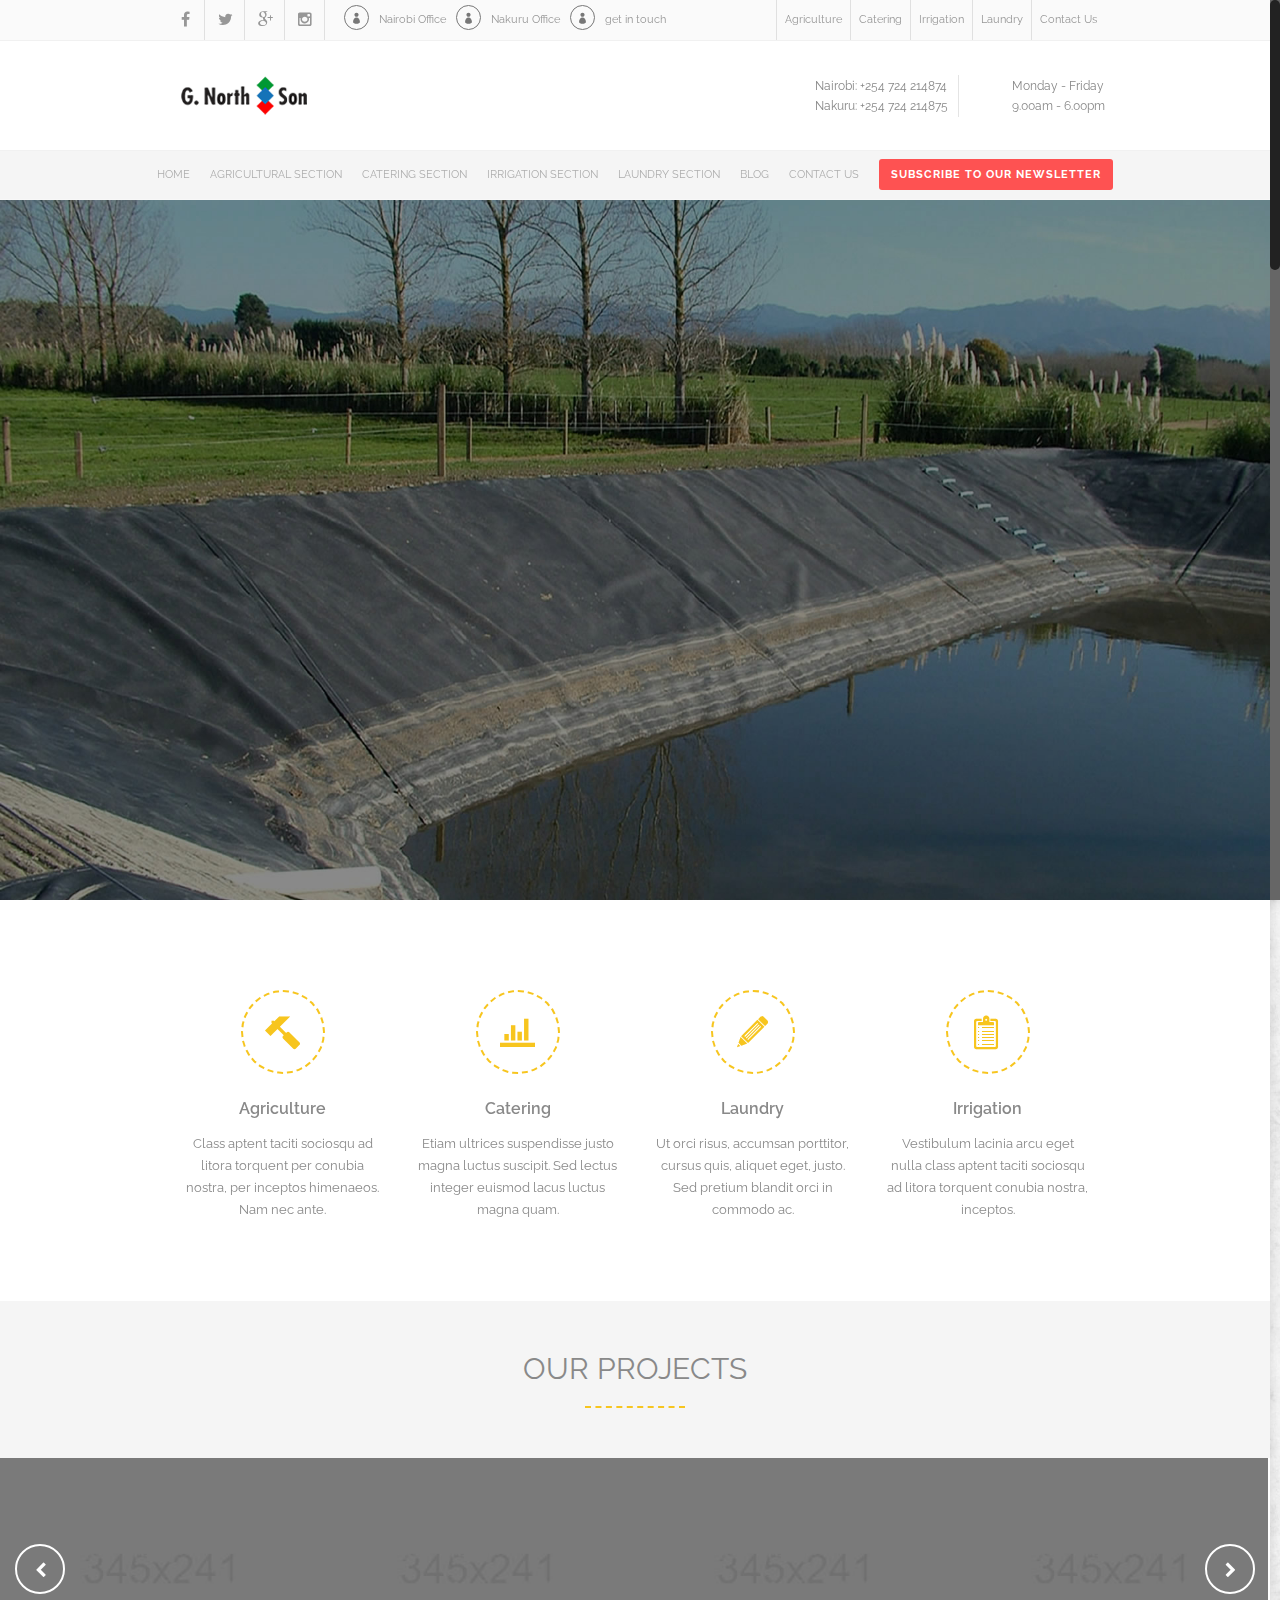
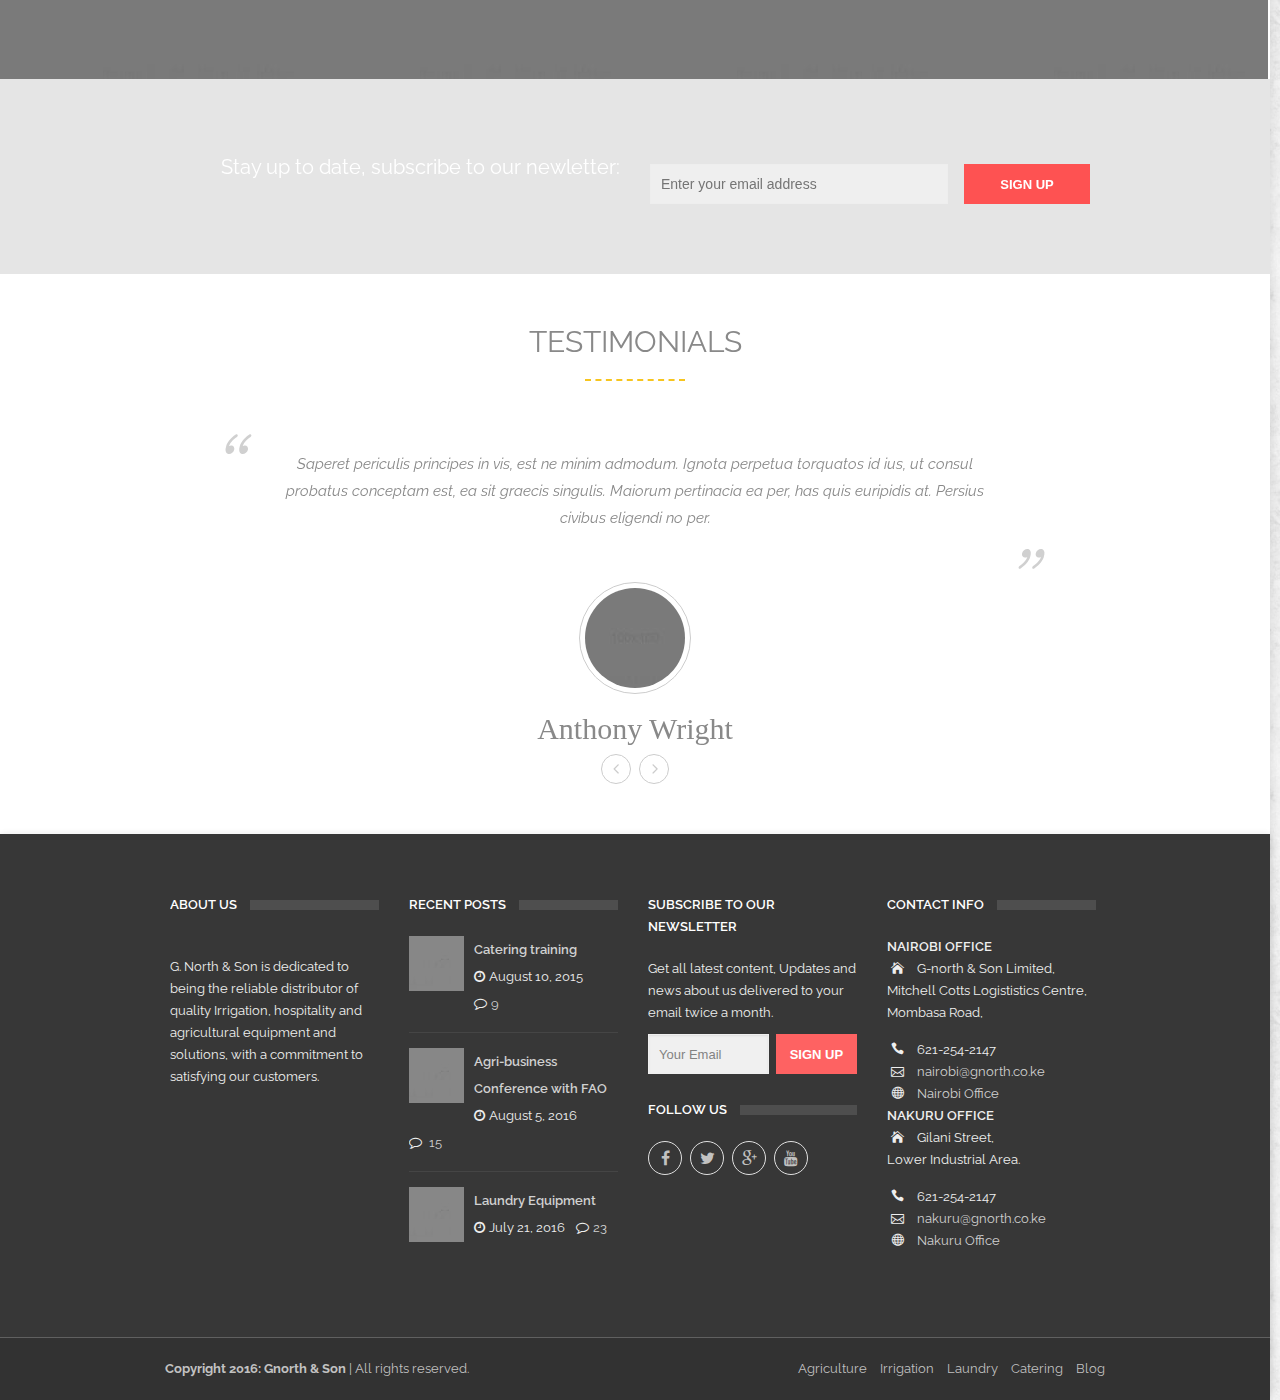
==== index.html @ 2d0b3859 "image edits" ====
<!DOCTYPE html>
<html class="nice-scroll" lang="en-US">
<head>

	
    
    <link rel="stylesheet" type="text/css" href="css/bbpress.css" media="all" />
	<link rel="stylesheet" type="text/css" href="css/zilla.css" media="all" />
	<link rel="stylesheet" type="text/css" href="css/headers.css" media="all" />
	<link rel="stylesheet" type="text/css" href="css/default-style.css" media="all" />
	<link rel="stylesheet" type="text/css" href="css/style.css" media="all" />
    <link rel="stylesheet" type="text/css" href="css/skins/red-style.css" media="all" />

	<meta charset="UTF-8" />
    <meta name="viewport" content="width=device-width, initial-scale=1, maximum-scale=1" />	

    <title>GNorth & Son |Home</title>


    <link rel="shortcut icon" href="images/favicons/favicon.png">
	<link rel="apple-touch-icon-precomposed" href="images/favicons/apple-touch-icon.png">
	<link rel="apple-touch-icon-precomposed" sizes="76x76" href="images/favicons/apple-touch-icon-72x72.png">
	<link rel="apple-touch-icon-precomposed" sizes="120x120" href="images/favicons/apple-touch-icon-114x114.png">
	<link rel="apple-touch-icon-precomposed" sizes="114x114" href="images/favicons/apple-touch-icon-144x144.png">

	<link rel='stylesheet' id='tp-open-sans-css'  href='http://fonts.googleapis.com/css?family=Open+Sans%3A300%2C400%2C600%2C700%2C800' type='text/css' media='all' />
	<link rel='stylesheet' id='tp-raleway-css'  href='http://fonts.googleapis.com/css?family=Raleway%3A100%2C200%2C300%2C400%2C500%2C600%2C700%2C800%2C900' type='text/css' media='all' />
	<link rel='stylesheet' id='tp-droid-serif-css'  href='http://fonts.googleapis.com/css?family=Droid+Serif%3A400%2C700' type='text/css' media='all' />
	<link rel='stylesheet' id='ultimate-google-fonts-css'  href='https://fonts.googleapis.com/css?family=Roboto' type='text/css' media='all' />

</head>

<!-- Begin Body -->
<body class="page flowerspage page-template-default ks-theme header_default headers head boxed top_bar ks-responsive nav_center link_effect6 no-main-bottom-margin footer-normal sidebar-widget-icons wpb-js-composer js-comp-ver-4.4.3 vc_responsive">
		
<div id="wrap" class="clr">
	<header id="site-header" class="clr header-default" role="banner">
	<div id="top-bar-wrap" class="clr always-visible">
        <!--start of top bar-->
		<div id="top-bar" class="container clr">
			<div id="top-bar-social" class="clr top-bar-left">
				<a href="#" class="facebook" target="_blank">
				<span class="fa fa-facebook"></span>
				<span class="social-name">Facebook</span>
				</a>
				<a href="#" class="twitter" target="_blank">
				<span class="fa fa-twitter"></span>
				<span class="social-name">Twitter</span>
				</a>
				<a href="#" class="google-plus" target="_blank">
				<span class="fa fa-google-plus"></span>
				<span class="social-name">Google+</span>
				</a>
				<a href="#" class="instagram" target="_blank">
				<span class="fa fa-instagram"></span>
				<span class="social-name">Instagram</span>
				</a>
			</div>
			<!-- #top-bar-social -->
            
			<div id="top-bar-content" class="top-content clr top-bar-left">
				<i class="icon_profile" style="display: inline-block; margin: 0 7px; width: 25px; height: 25px; line-height: 25px; border: 1px solid; -webkit-border-radius: 100%; -moz-border-radius: 100%; border-radius: 100%; text-align: center;"></i>
                <a href="#">Nairobi Office</a>
                <i class="icon_profile" style="display: inline-block; margin: 0 7px; width: 25px; height: 25px; line-height: 25px; border: 1px solid; -webkit-border-radius: 100%; -moz-border-radius: 100%; border-radius: 100%; text-align: center;"></i>
				<a href="#">Nakuru Office</a>
                <i class="icon_profile" style="display: inline-block; margin: 0 7px; width: 25px; height: 25px; line-height: 25px; border: 1px solid; -webkit-border-radius: 100%; -moz-border-radius: 100%; border-radius: 100%; text-align: center;"></i>
				<a href="#">get in touch</a>
			</div>
            <!-- #top-bar-content -->
            
            <div id="top-bar-nav" class="top-content clr top-bar-right">
                <ul class="tb-menu dropdown-menu sf-menu">
                    <li class="menu-item menu-item-type-post_type menu-item-object-page menu-item-108"><a href="#">Agriculture</a>
                    </li>
                    <li class="menu-item menu-item-type-post_type menu-item-object-page menu-item-109"><a href="#">Catering</a>
                    </li>
                    <li class="menu-item menu-item-type-post_type menu-item-object-page"><a href="#">Irrigation</a>
                    </li>
                      <li class="menu-item menu-item-type-post_type menu-item-object-page"><a href="#">Laundry</a>
                    </li>
                    <li id="menu-item-1178" class="menu-item menu-item-type-post_type menu-item-object-page menu-item-1178"><a href="#">Contact Us</a>
                    </li>
                </ul>
            </div>
            <!-- #top-bar-nav -->
		</div>
		<!-- #top-bar -->                
	</div>
	<!-- #top-bar-wrap -->

	<div id="site-header-inner">
		<div class="container">
			<div class="site-logo header-default-logo without-sticky">
				<a href="#" title="GNorth & Son" rel="home" class="logo-default">
				<img src="images/gnorthlogo.png" alt="GNorth & Son" class="logo"/>
				</a>
			</div>
			<!-- .site-logo -->
			<div class="header-content">
				<div class="header-content-inner">
					<ul> 
						<li class="first">Nairobi: +254 724 214874 <span class="block">Nakuru: +254 724 214875 </span></li>
						<li class="second">Monday - Friday<span class="block">9.00am - 6.00pm</span></li>
					</ul>
				</div>
			</div>
			<div class="mobile-menu">
				<a href="#open-menu"><i class="icon_menu"></i></a>
			</div>
		</div>
		<!-- .container -->
	</div>
	<!-- #site-header-inner -->
    <div id="site-navigation-wrap" class="clr">
        <nav class="site-navigation navigation main-navigation clr" role="navigation">
            <ul class="main-nav dropdown-menu sf-menu">
        <!--section start-->       
                <li class="menu-item menu-item-type-custom menu-item-object-custom current-menu-ancestor menu-item-has-children dropdown menu-item-61 menu-parent-item megamenu-menu mega"><a href="#">
                    <span class="link-title">Home</span></a>
               </li>
       <!--section end-->


        <!--section start-->
                <li class="menu-item menu-item-type-custom menu-item-object-custom menu-item-has-children dropdown menu-item-64 menu-parent-item megamenu-menu mega"><a href="#" onclick="JavaScript: return false;">
                    <span class="link-title">Agricultural section</span></a><!--
                    <ul class="megamenu columns-4 sub-menu" style="background-image:url(upload/submenu-portfolio.png);background-repeat:no-repeat;background-position:right bottom;width: 980px;padding-right: 200px;">
                        <li class="menu-item menu-item-type-custom menu-item-object-custom menu-item-has-children dropdown menu-item-1331 mega"><a href="#" onclick="JavaScript: return false;"><span class="link-title">Masonry Grids<span class="nav-arrow fa fa-angle-right"></span></span></a>
                            <ul class="sub-menu">
                                <li class="menu-item menu-item-type-post_type menu-item-object-page menu-item-1346 mega"><a href="portfolio-jimmy-carter.html"><span class="link-title">Jimmy Carter</span></a>
                                </li>
                                <li class="menu-item menu-item-type-post_type menu-item-object-page menu-item-1350 mega"><a href="portfolio-ronald-reagan.html"><span class="link-title">Ronald Reagan</span></a>
                                </li>
                                <li class="menu-item menu-item-type-post_type menu-item-object-page menu-item-1339 mega"><a href="portfolio-garfield.html"><span class="link-title">Garfield</span></a>
                                </li>
                                <li class="menu-item menu-item-type-post_type menu-item-object-page menu-item-1342 mega"><a href="portfolio-herbert-hoover.html"><span class="link-title">Herbert Hoover</span></a>
                                </li>
                                <li class="menu-item menu-item-type-post_type menu-item-object-page menu-item-1358 mega"><a href="portfolio-lyndon-johnson.html"><span class="link-title">Lyndon Johnson</span></a>
                                </li>
                                <li class="menu-item menu-item-type-post_type menu-item-object-page menu-item-1361 mega"><a href="portfolio-wilbert.html"><span class="link-title">Wilbert</span></a>
                                </li>
                                <li class="menu-item menu-item-type-post_type menu-item-object-page menu-item-1364 mega"><a href="portfolio-phillie.html"><span class="link-title">Phillie</span></a>
                                </li>
                            </ul>
                        </li>
                        <li class="menu-item menu-item-type-custom menu-item-object-custom menu-item-has-children dropdown menu-item-1328 mega"><a href="#" onclick="JavaScript: return false;"><span class="link-title">Full-Width Grids<span class="nav-arrow fa fa-angle-right"></span></span></a>
                            <ul class="sub-menu">
                                <li class="menu-item menu-item-type-post_type menu-item-object-page menu-item-1345 mega"><a href="portfolio-jefferson.html"><span class="link-title">Jefferson</span></a>
                                </li>
                                <li class="menu-item menu-item-type-post_type menu-item-object-page menu-item-1344 mega"><a href="portfolio-jackson.html"><span class="link-title">Jackson</span></a>
                                </li>
                                <li class="menu-item menu-item-type-post_type menu-item-object-page menu-item-1351 mega"><a href="portfolio-van-buren.html"><span class="link-title">Van Buren</span></a>
                                </li>
                                <li class="menu-item menu-item-type-post_type menu-item-object-page menu-item-1341 mega"><a href="portfolio-henry-harrison.html"><span class="link-title">Henry Harrison</span></a>
                                </li>
                                <li class="menu-item menu-item-type-post_type menu-item-object-page menu-item-1340 mega"><a href="portfolio-george-bush.html"><span class="link-title">George Bush</span></a>
                                </li>
                                <li class="menu-item menu-item-type-post_type menu-item-object-page menu-item-1338 mega"><a href="portfolio-cleveland.html"><span class="link-title">Cleveland</span></a>
                                </li>
                                <li class="menu-item menu-item-type-post_type menu-item-object-page menu-item-1347 mega"><a href="portfolio-johnson.html"><span class="link-title">Johnson</span></a>
                                </li>
                            </ul>
                        </li>
                        <li class="menu-item menu-item-type-custom menu-item-object-custom menu-item-has-children dropdown menu-item-1330 mega"><a href="#" onclick="JavaScript: return false;"><span class="link-title">Boxed Grids<span class="nav-arrow fa fa-angle-right"></span></span></a>
                            <ul class="sub-menu">
                                <li class="menu-item menu-item-type-post_type menu-item-object-page menu-item-1352 mega"><a href="portfolio-washington.html"><span class="link-title">Washington</span></a>
                                </li>
                                <li class="menu-item menu-item-type-post_type menu-item-object-page menu-item-1337 mega"><a href="portfolio-adams.html"><span class="link-title">Adams</span></a>
                                </li>
                                <li class="menu-item menu-item-type-post_type menu-item-object-page menu-item-1354 mega"><a href="portfolio-madison.html"><span class="link-title">Madison</span></a>
                                </li>
                                <li class="menu-item menu-item-type-post_type menu-item-object-page menu-item-1349 mega"><a href="portfolio-monroe.html"><span class="link-title">Monroe</span></a>
                                </li>
                                <li class="menu-item menu-item-type-post_type menu-item-object-page menu-item-1348 mega"><a href="portfolio-mckinley.html"><span class="link-title">McKinley</span></a>
                                </li>
                                <li class="menu-item menu-item-type-post_type menu-item-object-page menu-item-1343 mega"><a href="portfolio-howard-taft.html"><span class="link-title">Howard Taft</span></a>
                                </li>
                            </ul>
                        </li>
                        <li class="menu-item menu-item-type-custom menu-item-object-custom menu-item-has-children dropdown menu-item-1329 mega"><a href="#" onclick="JavaScript: return false;"><span class="link-title">Special Grids<span class="nav-arrow fa fa-angle-right"></span></span></a>
                            <ul class="sub-menu">
                                <li class="menu-item menu-item-type-post_type menu-item-object-page menu-item-1336 mega"><a href="portfolio-quincy-2.html"><span class="link-title">Quincy 2</span></a>
                                </li>
                                <li class="menu-item menu-item-type-post_type menu-item-object-page menu-item-1335 mega"><a href="portfolio-roosevelt.html"><span class="link-title">Roosevelt</span></a>
                                </li>
                                <li class="menu-item menu-item-type-post_type menu-item-object-page menu-item-1334 mega"><a href="portfolio-woodrow-wilson.html"><span class="link-title">Woodrow Wilson</span></a>
                                </li>
                                <li class="menu-item menu-item-type-post_type menu-item-object-page menu-item-1333 mega"><a href="woocommerce-1.html"><span class="link-title">WooCommerce 1</span></a>
                                </li>
                                <li class="menu-item menu-item-type-post_type menu-item-object-page menu-item-1332 mega"><a href="woocommerce-2.html"><span class="link-title">WooCommerce 2</span></a>
                                </li>
                            </ul>
                        </li>
                    </ul>-->
                </li>
       <!--section end-->
        <!--section start-->
                <li class="menu-item menu-item-type-custom menu-item-object-custom menu-item-has-children dropdown menu-item-64 menu-parent-item megamenu-menu mega"><a href="#" onclick="JavaScript: return false;">
                    <span class="link-title">Catering section</span></a><!--
                    <ul class="megamenu columns-4 sub-menu" style="background-image:url(upload/submenu-portfolio.png);background-repeat:no-repeat;background-position:right bottom;width: 980px;padding-right: 200px;">
                        <li class="menu-item menu-item-type-custom menu-item-object-custom menu-item-has-children dropdown menu-item-1331 mega"><a href="#" onclick="JavaScript: return false;"><span class="link-title">Masonry Grids<span class="nav-arrow fa fa-angle-right"></span></span></a>
                            <ul class="sub-menu">
                                <li class="menu-item menu-item-type-post_type menu-item-object-page menu-item-1346 mega"><a href="portfolio-jimmy-carter.html"><span class="link-title">Jimmy Carter</span></a>
                                </li>
                                <li class="menu-item menu-item-type-post_type menu-item-object-page menu-item-1350 mega"><a href="portfolio-ronald-reagan.html"><span class="link-title">Ronald Reagan</span></a>
                                </li>
                                <li class="menu-item menu-item-type-post_type menu-item-object-page menu-item-1339 mega"><a href="portfolio-garfield.html"><span class="link-title">Garfield</span></a>
                                </li>
                                <li class="menu-item menu-item-type-post_type menu-item-object-page menu-item-1342 mega"><a href="portfolio-herbert-hoover.html"><span class="link-title">Herbert Hoover</span></a>
                                </li>
                                <li class="menu-item menu-item-type-post_type menu-item-object-page menu-item-1358 mega"><a href="portfolio-lyndon-johnson.html"><span class="link-title">Lyndon Johnson</span></a>
                                </li>
                                <li class="menu-item menu-item-type-post_type menu-item-object-page menu-item-1361 mega"><a href="portfolio-wilbert.html"><span class="link-title">Wilbert</span></a>
                                </li>
                                <li class="menu-item menu-item-type-post_type menu-item-object-page menu-item-1364 mega"><a href="portfolio-phillie.html"><span class="link-title">Phillie</span></a>
                                </li>
                            </ul>
                        </li>
                        <li class="menu-item menu-item-type-custom menu-item-object-custom menu-item-has-children dropdown menu-item-1328 mega"><a href="#" onclick="JavaScript: return false;"><span class="link-title">Full-Width Grids<span class="nav-arrow fa fa-angle-right"></span></span></a>
                            <ul class="sub-menu">
                                <li class="menu-item menu-item-type-post_type menu-item-object-page menu-item-1345 mega"><a href="portfolio-jefferson.html"><span class="link-title">Jefferson</span></a>
                                </li>
                                <li class="menu-item menu-item-type-post_type menu-item-object-page menu-item-1344 mega"><a href="portfolio-jackson.html"><span class="link-title">Jackson</span></a>
                                </li>
                                <li class="menu-item menu-item-type-post_type menu-item-object-page menu-item-1351 mega"><a href="portfolio-van-buren.html"><span class="link-title">Van Buren</span></a>
                                </li>
                                <li class="menu-item menu-item-type-post_type menu-item-object-page menu-item-1341 mega"><a href="portfolio-henry-harrison.html"><span class="link-title">Henry Harrison</span></a>
                                </li>
                                <li class="menu-item menu-item-type-post_type menu-item-object-page menu-item-1340 mega"><a href="portfolio-george-bush.html"><span class="link-title">George Bush</span></a>
                                </li>
                                <li class="menu-item menu-item-type-post_type menu-item-object-page menu-item-1338 mega"><a href="portfolio-cleveland.html"><span class="link-title">Cleveland</span></a>
                                </li>
                                <li class="menu-item menu-item-type-post_type menu-item-object-page menu-item-1347 mega"><a href="portfolio-johnson.html"><span class="link-title">Johnson</span></a>
                                </li>
                            </ul>
                        </li>
                        <li class="menu-item menu-item-type-custom menu-item-object-custom menu-item-has-children dropdown menu-item-1330 mega"><a href="#" onclick="JavaScript: return false;"><span class="link-title">Boxed Grids<span class="nav-arrow fa fa-angle-right"></span></span></a>
                            <ul class="sub-menu">
                                <li class="menu-item menu-item-type-post_type menu-item-object-page menu-item-1352 mega"><a href="portfolio-washington.html"><span class="link-title">Washington</span></a>
                                </li>
                                <li class="menu-item menu-item-type-post_type menu-item-object-page menu-item-1337 mega"><a href="portfolio-adams.html"><span class="link-title">Adams</span></a>
                                </li>
                                <li class="menu-item menu-item-type-post_type menu-item-object-page menu-item-1354 mega"><a href="portfolio-madison.html"><span class="link-title">Madison</span></a>
                                </li>
                                <li class="menu-item menu-item-type-post_type menu-item-object-page menu-item-1349 mega"><a href="portfolio-monroe.html"><span class="link-title">Monroe</span></a>
                                </li>
                                <li class="menu-item menu-item-type-post_type menu-item-object-page menu-item-1348 mega"><a href="portfolio-mckinley.html"><span class="link-title">McKinley</span></a>
                                </li>
                                <li class="menu-item menu-item-type-post_type menu-item-object-page menu-item-1343 mega"><a href="portfolio-howard-taft.html"><span class="link-title">Howard Taft</span></a>
                                </li>
                            </ul>
                        </li>
                        <li class="menu-item menu-item-type-custom menu-item-object-custom menu-item-has-children dropdown menu-item-1329 mega"><a href="#" onclick="JavaScript: return false;"><span class="link-title">Special Grids<span class="nav-arrow fa fa-angle-right"></span></span></a>
                            <ul class="sub-menu">
                                <li class="menu-item menu-item-type-post_type menu-item-object-page menu-item-1336 mega"><a href="portfolio-quincy-2.html"><span class="link-title">Quincy 2</span></a>
                                </li>
                                <li class="menu-item menu-item-type-post_type menu-item-object-page menu-item-1335 mega"><a href="portfolio-roosevelt.html"><span class="link-title">Roosevelt</span></a>
                                </li>
                                <li class="menu-item menu-item-type-post_type menu-item-object-page menu-item-1334 mega"><a href="portfolio-woodrow-wilson.html"><span class="link-title">Woodrow Wilson</span></a>
                                </li>
                                <li class="menu-item menu-item-type-post_type menu-item-object-page menu-item-1333 mega"><a href="woocommerce-1.html"><span class="link-title">WooCommerce 1</span></a>
                                </li>
                                <li class="menu-item menu-item-type-post_type menu-item-object-page menu-item-1332 mega"><a href="woocommerce-2.html"><span class="link-title">WooCommerce 2</span></a>
                                </li>
                            </ul>
                        </li>
                    </ul>-->
                </li>
       <!--section end-->
                

        <!--section start-->
                <li class="menu-item menu-item-type-custom menu-item-object-custom menu-item-has-children dropdown menu-item-64 menu-parent-item megamenu-menu mega">
                    <a href="#" onclick="JavaScript: return false;">
                    <span class="link-title">Irrigation section</span></a><!--
                    <ul class="megamenu columns-4 sub-menu" style="background-image:url(upload/submenu-portfolio.png);background-repeat:no-repeat;background-position:right bottom;width: 980px;padding-right: 200px;">
                        <li class="menu-item menu-item-type-custom menu-item-object-custom menu-item-has-children dropdown menu-item-1331 mega"><a href="#" onclick="JavaScript: return false;"><span class="link-title">Masonry Grids<span class="nav-arrow fa fa-angle-right"></span></span></a>
                            <ul class="sub-menu">
                                <li class="menu-item menu-item-type-post_type menu-item-object-page menu-item-1346 mega"><a href="portfolio-jimmy-carter.html"><span class="link-title">Jimmy Carter</span></a>
                                </li>
                                <li class="menu-item menu-item-type-post_type menu-item-object-page menu-item-1350 mega"><a href="portfolio-ronald-reagan.html"><span class="link-title">Ronald Reagan</span></a>
                                </li>
                                <li class="menu-item menu-item-type-post_type menu-item-object-page menu-item-1339 mega"><a href="portfolio-garfield.html"><span class="link-title">Garfield</span></a>
                                </li>
                                <li class="menu-item menu-item-type-post_type menu-item-object-page menu-item-1342 mega"><a href="portfolio-herbert-hoover.html"><span class="link-title">Herbert Hoover</span></a>
                                </li>
                                <li class="menu-item menu-item-type-post_type menu-item-object-page menu-item-1358 mega"><a href="portfolio-lyndon-johnson.html"><span class="link-title">Lyndon Johnson</span></a>
                                </li>
                                <li class="menu-item menu-item-type-post_type menu-item-object-page menu-item-1361 mega"><a href="portfolio-wilbert.html"><span class="link-title">Wilbert</span></a>
                                </li>
                                <li class="menu-item menu-item-type-post_type menu-item-object-page menu-item-1364 mega"><a href="portfolio-phillie.html"><span class="link-title">Phillie</span></a>
                                </li>
                            </ul>
                        </li>
                        <li class="menu-item menu-item-type-custom menu-item-object-custom menu-item-has-children dropdown menu-item-1328 mega"><a href="#" onclick="JavaScript: return false;"><span class="link-title">Full-Width Grids<span class="nav-arrow fa fa-angle-right"></span></span></a>
                            <ul class="sub-menu">
                                <li class="menu-item menu-item-type-post_type menu-item-object-page menu-item-1345 mega"><a href="portfolio-jefferson.html"><span class="link-title">Jefferson</span></a>
                                </li>
                                <li class="menu-item menu-item-type-post_type menu-item-object-page menu-item-1344 mega"><a href="portfolio-jackson.html"><span class="link-title">Jackson</span></a>
                                </li>
                                <li class="menu-item menu-item-type-post_type menu-item-object-page menu-item-1351 mega"><a href="portfolio-van-buren.html"><span class="link-title">Van Buren</span></a>
                                </li>
                                <li class="menu-item menu-item-type-post_type menu-item-object-page menu-item-1341 mega"><a href="portfolio-henry-harrison.html"><span class="link-title">Henry Harrison</span></a>
                                </li>
                                <li class="menu-item menu-item-type-post_type menu-item-object-page menu-item-1340 mega"><a href="portfolio-george-bush.html"><span class="link-title">George Bush</span></a>
                                </li>
                                <li class="menu-item menu-item-type-post_type menu-item-object-page menu-item-1338 mega"><a href="portfolio-cleveland.html"><span class="link-title">Cleveland</span></a>
                                </li>
                                <li class="menu-item menu-item-type-post_type menu-item-object-page menu-item-1347 mega"><a href="portfolio-johnson.html"><span class="link-title">Johnson</span></a>
                                </li>
                            </ul>
                        </li>
                        <li class="menu-item menu-item-type-custom menu-item-object-custom menu-item-has-children dropdown menu-item-1330 mega"><a href="#" onclick="JavaScript: return false;"><span class="link-title">Boxed Grids<span class="nav-arrow fa fa-angle-right"></span></span></a>
                            <ul class="sub-menu">
                                <li class="menu-item menu-item-type-post_type menu-item-object-page menu-item-1352 mega"><a href="portfolio-washington.html"><span class="link-title">Washington</span></a>
                                </li>
                                <li class="menu-item menu-item-type-post_type menu-item-object-page menu-item-1337 mega"><a href="portfolio-adams.html"><span class="link-title">Adams</span></a>
                                </li>
                                <li class="menu-item menu-item-type-post_type menu-item-object-page menu-item-1354 mega"><a href="portfolio-madison.html"><span class="link-title">Madison</span></a>
                                </li>
                                <li class="menu-item menu-item-type-post_type menu-item-object-page menu-item-1349 mega"><a href="portfolio-monroe.html"><span class="link-title">Monroe</span></a>
                                </li>
                                <li class="menu-item menu-item-type-post_type menu-item-object-page menu-item-1348 mega"><a href="portfolio-mckinley.html"><span class="link-title">McKinley</span></a>
                                </li>
                                <li class="menu-item menu-item-type-post_type menu-item-object-page menu-item-1343 mega"><a href="portfolio-howard-taft.html"><span class="link-title">Howard Taft</span></a>
                                </li>
                            </ul>
                        </li>
                        <li class="menu-item menu-item-type-custom menu-item-object-custom menu-item-has-children dropdown menu-item-1329 mega"><a href="#" onclick="JavaScript: return false;"><span class="link-title">Special Grids<span class="nav-arrow fa fa-angle-right"></span></span></a>
                            <ul class="sub-menu">
                                <li class="menu-item menu-item-type-post_type menu-item-object-page menu-item-1336 mega"><a href="portfolio-quincy-2.html"><span class="link-title">Quincy 2</span></a>
                                </li>
                                <li class="menu-item menu-item-type-post_type menu-item-object-page menu-item-1335 mega"><a href="portfolio-roosevelt.html"><span class="link-title">Roosevelt</span></a>
                                </li>
                                <li class="menu-item menu-item-type-post_type menu-item-object-page menu-item-1334 mega"><a href="portfolio-woodrow-wilson.html"><span class="link-title">Woodrow Wilson</span></a>
                                </li>
                                <li class="menu-item menu-item-type-post_type menu-item-object-page menu-item-1333 mega"><a href="woocommerce-1.html"><span class="link-title">WooCommerce 1</span></a>
                                </li>
                                <li class="menu-item menu-item-type-post_type menu-item-object-page menu-item-1332 mega"><a href="woocommerce-2.html"><span class="link-title">WooCommerce 2</span></a>
                                </li>
                            </ul>
                        </li>
                    </ul>-->
                </li>
       <!--section end-->
          
        <!--section start-->
                <li class="menu-item menu-item-type-custom menu-item-object-custom menu-item-has-children dropdown menu-item-64 menu-parent-item megamenu-menu mega"><a href="#" onclick="JavaScript: return false;">
                    <span class="link-title">Laundry section</span></a><!--
                    <ul class="megamenu columns-4 sub-menu" style="background-image:url(upload/submenu-portfolio.png);background-repeat:no-repeat;background-position:right bottom;width: 980px;padding-right: 200px;">
                        <li class="menu-item menu-item-type-custom menu-item-object-custom menu-item-has-children dropdown menu-item-1331 mega"><a href="#" onclick="JavaScript: return false;"><span class="link-title">Masonry Grids<span class="nav-arrow fa fa-angle-right"></span></span></a>
                            <ul class="sub-menu">
                                <li class="menu-item menu-item-type-post_type menu-item-object-page menu-item-1346 mega"><a href="portfolio-jimmy-carter.html"><span class="link-title">Jimmy Carter</span></a>
                                </li>
                                <li class="menu-item menu-item-type-post_type menu-item-object-page menu-item-1350 mega"><a href="portfolio-ronald-reagan.html"><span class="link-title">Ronald Reagan</span></a>
                                </li>
                                <li class="menu-item menu-item-type-post_type menu-item-object-page menu-item-1339 mega"><a href="portfolio-garfield.html"><span class="link-title">Garfield</span></a>
                                </li>
                                <li class="menu-item menu-item-type-post_type menu-item-object-page menu-item-1342 mega"><a href="portfolio-herbert-hoover.html"><span class="link-title">Herbert Hoover</span></a>
                                </li>
                                <li class="menu-item menu-item-type-post_type menu-item-object-page menu-item-1358 mega"><a href="portfolio-lyndon-johnson.html"><span class="link-title">Lyndon Johnson</span></a>
                                </li>
                                <li class="menu-item menu-item-type-post_type menu-item-object-page menu-item-1361 mega"><a href="portfolio-wilbert.html"><span class="link-title">Wilbert</span></a>
                                </li>
                                <li class="menu-item menu-item-type-post_type menu-item-object-page menu-item-1364 mega"><a href="portfolio-phillie.html"><span class="link-title">Phillie</span></a>
                                </li>
                            </ul>
                        </li>
                        <li class="menu-item menu-item-type-custom menu-item-object-custom menu-item-has-children dropdown menu-item-1328 mega"><a href="#" onclick="JavaScript: return false;"><span class="link-title">Full-Width Grids<span class="nav-arrow fa fa-angle-right"></span></span></a>
                            <ul class="sub-menu">
                                <li class="menu-item menu-item-type-post_type menu-item-object-page menu-item-1345 mega"><a href="portfolio-jefferson.html"><span class="link-title">Jefferson</span></a>
                                </li>
                                <li class="menu-item menu-item-type-post_type menu-item-object-page menu-item-1344 mega"><a href="portfolio-jackson.html"><span class="link-title">Jackson</span></a>
                                </li>
                                <li class="menu-item menu-item-type-post_type menu-item-object-page menu-item-1351 mega"><a href="portfolio-van-buren.html"><span class="link-title">Van Buren</span></a>
                                </li>
                                <li class="menu-item menu-item-type-post_type menu-item-object-page menu-item-1341 mega"><a href="portfolio-henry-harrison.html"><span class="link-title">Henry Harrison</span></a>
                                </li>
                                <li class="menu-item menu-item-type-post_type menu-item-object-page menu-item-1340 mega"><a href="portfolio-george-bush.html"><span class="link-title">George Bush</span></a>
                                </li>
                                <li class="menu-item menu-item-type-post_type menu-item-object-page menu-item-1338 mega"><a href="portfolio-cleveland.html"><span class="link-title">Cleveland</span></a>
                                </li>
                                <li class="menu-item menu-item-type-post_type menu-item-object-page menu-item-1347 mega"><a href="portfolio-johnson.html"><span class="link-title">Johnson</span></a>
                                </li>
                            </ul>
                        </li>
                        <li class="menu-item menu-item-type-custom menu-item-object-custom menu-item-has-children dropdown menu-item-1330 mega"><a href="#" onclick="JavaScript: return false;"><span class="link-title">Boxed Grids<span class="nav-arrow fa fa-angle-right"></span></span></a>
                            <ul class="sub-menu">
                                <li class="menu-item menu-item-type-post_type menu-item-object-page menu-item-1352 mega"><a href="portfolio-washington.html"><span class="link-title">Washington</span></a>
                                </li>
                                <li class="menu-item menu-item-type-post_type menu-item-object-page menu-item-1337 mega"><a href="portfolio-adams.html"><span class="link-title">Adams</span></a>
                                </li>
                                <li class="menu-item menu-item-type-post_type menu-item-object-page menu-item-1354 mega"><a href="portfolio-madison.html"><span class="link-title">Madison</span></a>
                                </li>
                                <li class="menu-item menu-item-type-post_type menu-item-object-page menu-item-1349 mega"><a href="portfolio-monroe.html"><span class="link-title">Monroe</span></a>
                                </li>
                                <li class="menu-item menu-item-type-post_type menu-item-object-page menu-item-1348 mega"><a href="portfolio-mckinley.html"><span class="link-title">McKinley</span></a>
                                </li>
                                <li class="menu-item menu-item-type-post_type menu-item-object-page menu-item-1343 mega"><a href="portfolio-howard-taft.html"><span class="link-title">Howard Taft</span></a>
                                </li>
                            </ul>
                        </li>
                        <li class="menu-item menu-item-type-custom menu-item-object-custom menu-item-has-children dropdown menu-item-1329 mega"><a href="#" onclick="JavaScript: return false;"><span class="link-title">Special Grids<span class="nav-arrow fa fa-angle-right"></span></span></a>
                            <ul class="sub-menu">
                                <li class="menu-item menu-item-type-post_type menu-item-object-page menu-item-1336 mega"><a href="portfolio-quincy-2.html"><span class="link-title">Quincy 2</span></a>
                                </li>
                                <li class="menu-item menu-item-type-post_type menu-item-object-page menu-item-1335 mega"><a href="portfolio-roosevelt.html"><span class="link-title">Roosevelt</span></a>
                                </li>
                                <li class="menu-item menu-item-type-post_type menu-item-object-page menu-item-1334 mega"><a href="portfolio-woodrow-wilson.html"><span class="link-title">Woodrow Wilson</span></a>
                                </li>
                                <li class="menu-item menu-item-type-post_type menu-item-object-page menu-item-1333 mega"><a href="woocommerce-1.html"><span class="link-title">WooCommerce 1</span></a>
                                </li>
                                <li class="menu-item menu-item-type-post_type menu-item-object-page menu-item-1332 mega"><a href="woocommerce-2.html"><span class="link-title">WooCommerce 2</span></a>
                                </li>
                            </ul>
                        </li>
                    </ul>-->
                </li>
       <!--section end-->
                
       <!--Blog section start-->
                <li class="menu-item menu-item-type-post_type menu-item-object-page menu-item-has-children dropdown menu-item-868 menu-parent-item megamenu-menu mega">
                    <a href="blog.html">
                        <span class="link-title">Blog</span></a>
                </li>
        <!--Blog section end-->
        
                
        <!--section start-->
                <li class="menu-item menu-item-type-custom menu-item-object-custom menu-item-has-children dropdown menu-item-67 menu-parent-item megamenu-menu mega"><a href="#" onclick="JavaScript: return false;">
                    <span class="link-title">Contact Us</span></a>
                </li>                
        <!--section end-->
                
                <!--Newsletter button-->
                <li class="menu-item menu-item-type-custom menu-item-object-custom menu-item-68 highlight"><a target="_blank" href="#"><span class="link-title">subscribe to our newsletter</span></a>
                </li>
                <!--
                <li class="search-toggle-li search-dropdown">
                    <a href="#" class="search-dropdown search-menu-nav"><span class="icon_search"></span></a>
                    <div id="searchform-dropdown" class="header-searchform-wrap clr">
                        <form method="get" action="#" role="search" class="header-searchform">
                            <div class="input-field">
                                <input type="search" name="s" autocomplete="off" placeholder="Search..." />
                            </div>
                            <div class="submit-field">
                                <button type="submit" class="search-submit" value=""><i class="icon_search"></i>
                                </button>
                            </div>
                        </form>
                    </div>
                </li>
-->
            </ul>
        </nav>
        <!-- #site-navigation -->
    </div>
    <!-- #site-navigation-wrap -->

	</header>
    
		<!-- #header -->

    
	<div id="main" class="site-main clr">
		<div class="boxedstyle">
		</div>
		<div class="page-slider clr">
			<div id="rev_slider_12_1_wrapper" class="rev_slider_wrapper fullscreen-container" style="background-color:#E9E9E9;padding:0px;">
				<!-- START REVOLUTION SLIDER 4.6.5 fullscreen mode -->
				<div id="rev_slider_12_1" class="rev_slider fullscreenbanner" style="display:none;">
					<ul>
						<!-- SLIDE  -->
						<li data-transition="random" data-slotamount="7" data-masterspeed="300" data-thumb="upload/revslider/building/building-slide1-320x200.jpg" data-saveperformance="off" data-title="Slide">
						<!-- MAIN IMAGE -->
						<img src="upload/revslider/building/building-slide1.jpg" alt="building-slide1" data-bgposition="center top" data-bgfit="cover" data-bgrepeat="no-repeat">
						<!-- LAYERS -->
						<!-- LAYER NR. 1 -->
						<div class="tp-caption black lft tp-resizeme" data-x="10" data-y="center" data-voffset="-110" data-speed="300" data-start="700" data-easing="Power3.easeInOut" data-splitin="none" data-splitout="none" data-elementdelay="0.1" data-endelementdelay="0.1" data-endspeed="300" style="z-index: 5; max-width: auto; max-height: auto; white-space: nowrap;">
							<h1 style="font-size: 50px; color: #fff;">You have an idea</h1>
						</div>
						<!-- LAYER NR. 2 -->
						<div class="tp-caption black lfr tp-resizeme" data-x="10" data-y="center" data-voffset="-60" data-speed="300" data-start="1000" data-easing="Power3.easeInOut" data-splitin="none" data-splitout="none" data-elementdelay="0.1" data-endelementdelay="0.1" data-endspeed="300" style="z-index: 6; max-width: auto; max-height: auto; white-space: nowrap;">
							<h1 style="font-size: 30px; color: #f7c51e;">We can build anything</h1>
						</div>
						<!-- LAYER NR. 3 -->
						<div class="tp-caption black skewfromleft tp-resizeme" data-x="10" data-y="center" data-voffset="10" data-speed="300" data-start="1300" data-easing="Power3.easeInOut" data-splitin="none" data-splitout="none" data-elementdelay="0.1" data-endelementdelay="0.1" data-endspeed="300" style="z-index: 7; max-width: auto; max-height: auto; white-space: nowrap;">
							<p style="font-style: italic; font-size: 15px; color: #fff;">
								Curabitur tortor. Pellentesque nibh. Aenean quam. In scelerisque sem at dolor. <br>
								Maecenas mattis. Sed convallis tristique sem. Proin ut ligula vel nunc <br>
								egestas porttitor.
							</p>
						</div>
						<!-- LAYER NR. 4 -->
						<div class="tp-caption black lfb tp-resizeme" data-x="10" data-y="center" data-voffset="80" data-speed="300" data-start="1600" data-easing="Power3.easeInOut" data-splitin="none" data-splitout="none" data-elementdelay="0.1" data-endelementdelay="0.1" data-endspeed="300" style="z-index: 8; max-width: auto; max-height: auto; white-space: nowrap;">
								<button type="button" class="ubtn ubtn-custom ubtn-top-bg none ubtn-left " data-hover="#f7c51e" data-border-color="#f7c51e" data-hover-bg="#ffffff" data-border-hover="#f7c51e" data-shadow-hover="" data-shadow-click="none" data-shadow="" data-shd-shadow="5" style="font-weight: normal; width: 180px; max-width: 180px !important; min-height: 40px; border-radius: 0px; border: 2px solid rgb(247, 197, 30); color: rgb(255, 255, 255); background: rgb(247, 197, 30);">
								<span class="ubtn-hover"></span>
								<span class="ubtn-data ubtn-text">SEE MORE</span></button>
						</div>
						</li>
						<!-- SLIDE  -->
						<li data-transition="random" data-slotamount="7" data-masterspeed="300" data-thumb="upload/revslider/building/building-slide2-320x200.jpg" data-saveperformance="off" data-title="Slide">
						<!-- MAIN IMAGE -->
						<img src="upload/revslider/building/building-slide2.jpg" alt="building-slide2" data-bgposition="center top" data-bgfit="cover" data-bgrepeat="no-repeat">
						<!-- LAYERS -->
						<!-- LAYER NR. 1 -->
						<div class="tp-caption black lft tp-resizeme" data-x="center" data-hoffset="0" data-y="center" data-voffset="-110" data-speed="300" data-start="700" data-easing="Power3.easeInOut" data-splitin="none" data-splitout="none" data-elementdelay="0.1" data-endelementdelay="0.1" data-endspeed="300" style="z-index: 5; max-width: auto; max-height: auto; white-space: nowrap;">
							<h1 class="text-center" style="font-size: 50px; color: #fff;">Realize your projects</h1>
						</div>
						<!-- LAYER NR. 2 -->
						<div class="tp-caption black lfl tp-resizeme" data-x="center" data-hoffset="0" data-y="center" data-voffset="-60" data-speed="300" data-start="1000" data-easing="Power3.easeInOut" data-splitin="none" data-splitout="none" data-elementdelay="0.1" data-endelementdelay="0.1" data-endspeed="300" style="z-index: 6; max-width: auto; max-height: auto; white-space: nowrap;">
							<h1 class="text-center" style="font-size: 30px; color: #f7c51e;">Our company is here to help you do so</h1>
						</div>
						<!-- LAYER NR. 3 -->
						<div class="tp-caption black skewfromright tp-resizeme" data-x="center" data-hoffset="0" data-y="center" data-voffset="10" data-speed="300" data-start="1300" data-easing="Power3.easeInOut" data-splitin="none" data-splitout="none" data-elementdelay="0.1" data-endelementdelay="0.1" data-endspeed="300" style="z-index: 7; max-width: auto; max-height: auto; white-space: nowrap;">
							<p class="text-center" style="font-style: italic; font-size: 15px; color: #fff;">
								Curabitur tortor. Pellentesque nibh. Aenean quam. In scelerisque sem at dolor. <br>
								Maecenas mattis. Sed convallis tristique sem. Proin ut ligula vel nunc <br>
								egestas porttitor.
							</p>
						</div>
						<!-- LAYER NR. 4 -->
						<div class="tp-caption black lfb tp-resizeme" data-x="center" data-hoffset="0" data-y="center" data-voffset="80" data-speed="300" data-start="1600" data-easing="Power3.easeInOut" data-splitin="none" data-splitout="none" data-elementdelay="0.1" data-endelementdelay="0.1" data-endspeed="300" style="z-index: 8; max-width: auto; max-height: auto; white-space: nowrap;">
								<button type="button" class="ubtn ubtn-custom ubtn-top-bg none ubtn-left " data-hover="#f7c51e" data-border-color="#f7c51e" data-hover-bg="#ffffff" data-border-hover="#f7c51e" data-shadow-hover="" data-shadow-click="none" data-shadow="" data-shd-shadow="5" style="font-weight: normal; width: 180px; max-width: 180px !important; min-height: 40px; border-radius: 0px; border: 2px solid rgb(247, 197, 30); color: rgb(255, 255, 255); background: rgb(247, 197, 30);">
								<span class="ubtn-hover"></span>
								<span class="ubtn-data ubtn-text">SEE MORE</span></button>
						</div>
						</li>
					</ul>
					<div class="tp-bannertimer">
					</div>
				</div>
			</div>
			<!-- END REVOLUTION SLIDER -->
		</div>
		<!-- .page-slider -->

		<div id="content-wrap" class="container clr full-screen">
			<section id="primary" class="content-area clr">
			<div id="content" class="clr site-content" role="main">
				<article class="clr">
				<div class="entry-content entry clr">

                    
                    <!--Departments-->
					<div class="wpb_row vc_row clr vc_row-fluid ">
						<div class="clr " style="padding-top: 50px;padding-bottom: 50px;">
							<div class="container clr">
								<div class="center-row-inner clr">
                                    
                                    <!-- Agriculture Column -->
									<div class="vc_col-sm-3 wpb_column column_container ">
										<div class="clr ">
											<div class="aio-icon-component style_1">
												<div class="aio-icon-box top-icon" style="">
													<div class="aio-icon-top">
														<div class="ult-just-icon-wrapper ">
															<div class="aio-icon advanced " data-animation="bounceIn" data-animation-delay="03" style="color:#f7c51e;background:#ffffff;border-style:dashed;border-color:#f7c51e;border-width:2px;width:80px;height:80px;line-height:80px;border-radius:500px;font-size:35px;display:inline-block;">
																<i class="icons-hammer"></i>
															</div>
														</div>
													</div>
                                                    
				<div class="aio-icon-header">
														<h3 class="aio-icon-title" style="">Agriculture</h3>
													</div>
				<!-- header -->
													<div class="aio-icon-description" style="">
														Class aptent taciti sociosqu ad litora torquent per conubia nostra, per inceptos himenaeos. Nam nec ante.
													</div>
													<!-- description -->
												</div>
												<!-- aio-icon-box -->
											</div>
											<!-- aio-icon-component -->
										</div>
									</div>
                                    <!--End of Agriculture-->
                                    
                                    <!--Catering Start -->
									<div class="vc_col-sm-3 wpb_column column_container ">
										<div class="clr ">
											<div class="aio-icon-component style_1">
												<div class="aio-icon-box top-icon" style="">
													<div class="aio-icon-top">
														<div class="ult-just-icon-wrapper ">
															<div class="aio-icon advanced " data-animation="bounceIn" data-animation-delay="03" style="color:#f7c51e;background:#ffffff;border-style:dashed;border-color:#f7c51e;border-width:2px;width:80px;height:80px;line-height:80px;border-radius:500px;font-size:35px;display:inline-block;">
																<i class="icons-stats-bars"></i>
															</div>
														</div>
													</div>
													<div class="aio-icon-header">
														<h3 class="aio-icon-title" style="">Catering</h3>
													</div>
													<!-- header -->
													<div class="aio-icon-description" style="">
														Etiam ultrices suspendisse justo magna luctus suscipit. Sed lectus integer euismod lacus luctus magna quam.
													</div>
													<!-- description -->
												</div>
												<!-- aio-icon-box -->
											</div>
											<!-- aio-icon-component -->
										</div>
									</div>
                                    <!--End of catering-->
                                    
                                    
                                    <!--Laundry Start -->
									<div class="vc_col-sm-3 wpb_column column_container ">
										<div class="clr ">
											<div class="aio-icon-component style_1">
												<div class="aio-icon-box top-icon" style="">
													<div class="aio-icon-top">
														<div class="ult-just-icon-wrapper ">
															<div class="aio-icon advanced " data-animation="bounceIn" data-animation-delay="03" style="color:#f7c51e;background:#ffffff;border-style:dashed;border-color:#f7c51e;border-width:2px;width:80px;height:80px;line-height:80px;border-radius:500px;font-size:35px;display:inline-block;">
																<i class="icons-pencil"></i>
															</div>
														</div>
													</div>
													<div class="aio-icon-header">
														<h3 class="aio-icon-title" style="">Laundry</h3>
													</div>
													<!-- header -->
													<div class="aio-icon-description" style="">
														Ut orci risus, accumsan porttitor, cursus quis, aliquet eget, justo. Sed pretium blandit orci in commodo ac.
													</div>
													<!-- description -->
												</div>
												<!-- aio-icon-box -->
											</div>
											<!-- aio-icon-component -->
										</div>
									</div>
                                    <!--End of Laundry-->
                                    
                                    <!--Irrigation Start -->
									<div class="vc_col-sm-3 wpb_column column_container ">
										<div class="clr ">
											<div class="aio-icon-component style_1">
												<div class="aio-icon-box top-icon" style="">
													<div class="aio-icon-top">
														<div class="ult-just-icon-wrapper ">
															<div class="aio-icon advanced " data-animation="bounceIn" data-animation-delay="03" style="color:#f7c51e;background:#ffffff;border-style:dashed;border-color:#f7c51e;border-width:2px;width:80px;height:80px;line-height:80px;border-radius:500px;font-size:35px;display:inline-block;">
																<i class="icons-clipboard"></i>
															</div>
														</div>
													</div>
													<div class="aio-icon-header">
														<h3 class="aio-icon-title" style="">Irrigation</h3>
													</div>
													<!-- header -->
													<div class="aio-icon-description" style="">
														Vestibulum lacinia arcu eget nulla class aptent taciti sociosqu ad litora torquent conubia nostra, inceptos.
													</div>
													<!-- description -->
												</div>
												<!-- aio-icon-box -->
											</div>
											<!-- aio-icon-component -->
										</div>
									</div>
                                    <!--End of Irrigation-->
                                    
								</div>
							</div>
						</div>
					</div>
					<!-- Row Backgrounds -->
                    
					<div class="upb_no_bg" data-fadeout="" data-fadeout-percentage="30" data-parallax-content="" data-parallax-content-sense="30" data-row-effect-mobile-disable="true" data-img-parallax-mobile-disable="false" data-rtl="false" data-custom-vc-row="" data-vc="4.4.3" data-theme-support="">
					</div>

					<div class="wpb_row vc_row clr vc_row-fluid ">
						<div class="clr " style="padding-top: 50px;padding-bottom: 50px;">
							<div class="container clr">
								<div class="center-row-inner clr">
									<div class="vc_col-sm-12 wpb_column column_container ">
										<div class="clr ">
											<div id="ultimate-heading5521ae08b9a22" class="uvc-heading uvc-2072 " data-hspacer="line_only" data-halign="center" style="text-align:center">
												
                                                
                                                <div class="uvc-main-heading ult-responsive" data-ultimate-target='#ultimate-heading5521ae08b9a22 h2' data-responsive-json-new='{"font-size":"desktop:30px;","line-height":""}'>
													<h2 style="font-weight:normal;">OUR PROJECTS</h2>
												</div>
												<div class="uvc-heading-spacer line_only" style="margin-top:20px;height:2px;">
													<span class="uvc-headings-line" style="border-style:dashed;border-bottom-width:2px;border-color:#f7c51e;width:100px;"></span>
												</div>
											</div>
										</div>
									</div>
								</div>
							</div>
						</div>
					</div>
					<!-- Row Backgrounds -->
					<div class="upb_color" data-bg-override="0" data-bg-color="#f5f5f5" data-fadeout="" data-fadeout-percentage="30" data-parallax-content="" data-parallax-content-sense="30" data-row-effect-mobile-disable="true" data-img-parallax-mobile-disable="false" data-rtl="false" data-custom-vc-row="" data-vc="4.4.3" data-theme-support="" data-overlay="false" data-overlay-color="" data-overlay-pattern="" data-overlay-pattern-opacity="" data-overlay-pattern-size="">
					</div>
                    
                    
					<div class="wpb_row vc_row clr vc_row-fluid ">
						<div class="clr ">
							<div class="vc_col-sm-12 wpb_column column_container ">
								<div class="clr ">
									<div class="vcex-caroufredsel-wrap clr vcex-caroufredsel-portfolio vcex-caroufredsel-no-margins vcex-caroufredsel-loading">
										<div class="vcex-caroufredsel">
											<ul id="caroufredsel-67">
												<li class="vcex-caroufredsel-slide">
												<div class="vcex-caroufredsel-entry-media vcex-img-hover-parent vcex-img-hover-grow ">
													<a href="upload/folio-building8.jpg" title="Interior Concept" class="vcex-caroufredsel-entry-img ks-lightbox"><img src="upload/folio-building8-345x241.jpg" alt="Interior Concept"/><span class="portfolio-entry-overlay"></span></a>
													<!-- .vcex-caroufredsel-entry-img -->
												</div>
												</li>
												<li class="vcex-caroufredsel-slide">
												<div class="vcex-caroufredsel-entry-media vcex-img-hover-parent vcex-img-hover-grow ">
													<a href="upload/folio-building7.jpg" title="Modern Design" class="vcex-caroufredsel-entry-img ks-lightbox"><img src="upload/folio-building7-345x241.jpg" alt="Modern Design"/><span class="portfolio-entry-overlay"></span></a>
													<!-- .vcex-caroufredsel-entry-img -->
												</div>
												</li>
												<li class="vcex-caroufredsel-slide">
												<div class="vcex-caroufredsel-entry-media vcex-img-hover-parent vcex-img-hover-grow ">
													<a href="upload/folio-building6.jpg" title="Eco Villa" class="vcex-caroufredsel-entry-img ks-lightbox"><img src="upload/folio-building6-345x241.jpg" alt="Eco Villa"/><span class="portfolio-entry-overlay"></span></a>
													<!-- .vcex-caroufredsel-entry-img -->
												</div>
												</li>
												<li class="vcex-caroufredsel-slide">
												<div class="vcex-caroufredsel-entry-media vcex-img-hover-parent vcex-img-hover-grow ">
													<a href="upload/folio-building5.jpg" title="Residence" class="vcex-caroufredsel-entry-img ks-lightbox"><img src="upload/folio-building5-345x241.jpg" alt="Residence"/><span class="portfolio-entry-overlay"></span></a>
													<!-- .vcex-caroufredsel-entry-img -->
												</div>
												</li>
												<li class="vcex-caroufredsel-slide">
												<div class="vcex-caroufredsel-entry-media vcex-img-hover-parent vcex-img-hover-grow ">
													<a href="upload/folio-building2.jpg" title="Clean Lines House" class="vcex-caroufredsel-entry-img ks-lightbox"><img src="upload/folio-building2-345x241.jpg" alt="Clean Lines House"/><span class="portfolio-entry-overlay"></span></a>
													<!-- .vcex-caroufredsel-entry-img -->
												</div>
												</li>
												<li class="vcex-caroufredsel-slide">
												<div class="vcex-caroufredsel-entry-media vcex-img-hover-parent vcex-img-hover-grow ">
													<a href="upload/folio-building3.jpg" title="Corporate Tower" class="vcex-caroufredsel-entry-img ks-lightbox"><img src="upload/folio-building3-345x241.jpg" alt="Corporate Tower"/><span class="portfolio-entry-overlay"></span></a>
													<!-- .vcex-caroufredsel-entry-img -->
												</div>
												</li>
												<li class="vcex-caroufredsel-slide">
												<div class="vcex-caroufredsel-entry-media vcex-img-hover-parent vcex-img-hover-grow ">
													<a href="upload/folio-building4.jpg" title="Inside Renovation" class="vcex-caroufredsel-entry-img ks-lightbox"><img src="upload/folio-building4-345x241.jpg" alt="Inside Renovation"/><span class="portfolio-entry-overlay"></span></a>
													<!-- .vcex-caroufredsel-entry-img -->
												</div>
												</li>
												<li class="vcex-caroufredsel-slide">
												<div class="vcex-caroufredsel-entry-media vcex-img-hover-parent vcex-img-hover-grow ">
													<a href="upload/folio-building1.jpg" title="Arhitecture" class="vcex-caroufredsel-entry-img ks-lightbox"><img src="upload/folio-building1-345x241.jpg" alt="Arhitecture"/><span class="portfolio-entry-overlay"></span></a>
													<!-- .vcex-caroufredsel-entry-img -->
												</div>
												</li>
											</ul>
											<div id="prev-67" class="vcex-caroufredsel-prev">
												<span class="fa fa-chevron-left"></span>
											</div>
											<div id="next-67" class="vcex-caroufredsel-next">
												<span class="fa fa-chevron-right"></span>
											</div>
										</div>
									</div>
									<div class="vcex-clear-floats">
									</div>
								</div>
							</div>
						</div>
					</div>
					<!-- Carousel -->

				
					<div class="wpb_row vc_row clr vc_row-fluid ">
						<div class="clr vcex-skin-light " style="padding-top: 70px;padding-bottom: 70px;">
							<div class="container clr">
								<div class="center-row-inner clr">
									<div class="vc_col-sm-6 wpb_column column_container ">
										<div class="clr ">
											<div class="wpb_text_column wpb_content_element ">
												<div class="wpb_wrapper">
													<p style="font-size: 20px; line-height: 36px; text-align: right;">
														 Stay up to date, subscribe to our newletter:
													</p>
												</div>
											</div>
										</div>
									</div>
									<div class="vc_col-sm-6 wpb_column column_container ">
										<div class="clr ">
											<div class="ult-spacer spacer-5521ae08c4c88" data-id="5521ae08c4c88" data-height="15" data-height-mobile="15" data-height-tab="15" data-height-tab-portrait="" data-height-mobile-landscape="" style="clear:both;display:block;">
											</div>
											<div class="vcex-newsletter-form clr">
												<!-- Begin MailChimp Signup Form -->
												<div id="mc_embed_signup" class="vcex-newsletter-form-wrap">
													<form action="#" method="post" name="mc-embedded-subscribe-form" class="validate" target="_blank" novalidate>
														<div class="mail-table">
															<div class="mail-field">
																<input type="email" value="" name="EMAIL" class="required email" id="mce-EMAIL" placeholder="Enter your email address" style="font-size: 14px;">
															</div>
															<div class="mail-button ks-data-hover">
																<input type="submit" value="Sign Up" name="subscribe" class="vcex-newsletter-form-button" style="">
															</div>
														</div>
													</form>
												</div>
												<!--End mc_embed_signup-->
											</div>
											<!-- .vcex-newsletter-form -->
										</div>
									</div>
								</div>
							</div>
						</div>
					</div>
					<!-- Row Backgrounds -->
					<div class="upb_bg_img" data-ultimate-bg="url(upload/newsletter-building.jpg)" data-image-id="483" data-ultimate-bg-style="vcpb-default" data-bg-img-repeat="no-repeat" data-bg-img-size="cover" data-bg-img-position="" data-parallx_sense="30" data-bg-override="0" data-bg_img_attach="fixed" data-upb-overlay-color="rgba(0,0,0,0.1)" data-upb-bg-animation="" data-fadeout="" data-bg-animation="left-animation" data-bg-animation-type="h" data-animation-repeat="repeat" data-fadeout-percentage="30" data-parallax-content="" data-parallax-content-sense="30" data-row-effect-mobile-disable="true" data-img-parallax-mobile-disable="true" data-rtl="false" data-custom-vc-row="" data-vc="4.4.3" data-theme-support="" data-overlay="true" data-overlay-color="rgba(0,0,0,0.1)" data-overlay-pattern="" data-overlay-pattern-opacity="0.8" data-overlay-pattern-size="" data-overlay-pattern-attachment="scroll">
					</div>
					<!-- Newsletter End -->


					<!-- Services End -->

                    

                    <!--Testimonials Start-->
					<div class="wpb_row vc_row clr vc_row-fluid ">
						<div class="clr " style="padding-top: 50px;padding-bottom: 10px;">
							<div class="container clr">
								<div class="center-row-inner clr">
									<div class="vc_col-sm-12 wpb_column column_container ">
										<div class="clr ">
											<div id="ultimate-heading5521ae08cd4c4" class="uvc-heading uvc-8949 " data-hspacer="line_only" data-halign="center" style="text-align:center">
												<div class="uvc-main-heading ult-responsive" data-ultimate-target='#ultimate-heading5521ae08cd4c4 h2' data-responsive-json-new='{"font-size":"desktop:30px;","line-height":""}'>
													<h2 style="font-weight:normal;">TESTIMONIALS</h2>
												</div>
												<div class="uvc-heading-spacer line_only" style="margin-top:20px;height:2px;">
													<span class="uvc-headings-line" style="border-style:dashed;border-bottom-width:2px;border-color:#f7c51e;width:100px;"></span>
												</div>
											</div>
											<div class="vcex-testimonials-fullslider vcex-flexslider-wrap dark-skin vcex-slider-container-65">
												<div id="flexslider-65" class="flexslider">
													<ul class="slides">
														<li class="slide">
														<article id="post-155" class="vcex-testimonials-fullslider-entry container" style="font-size: 15px;">
														<div class="vcex-quote-content">
															<p>
																Saperet periculis principes in vis, est ne minim admodum. Ignota perpetua torquatos id ius, ut consul probatus conceptam est, ea sit graecis singulis. Maiorum pertinacia ea per, has quis euripidis at. Persius civibus eligendi no per.
															</p>
														</div>
														<div class="vcex-testimonials-fullslider-avatar">
															<img src="upload/person7-100x100.jpg" alt="Anthony Wright" height="100" width="100"/>
														</div>
														<div class="vcex-testimonials-fullslider-author">
															<div class="testimonials-author">
																<span>Anthony Wright</span>
															</div>
														</div>
														</article>
														<!-- .vcex-testimonials-fullslider-entry -->
														<ul class="ks-testimonial-nav">
															<li><a href="#" class="ks-testimonial-prev"><i class="arrow_carrot-left"></i></a></li>
															<li><a href="#" class="ks-testimonial-next"><i class="arrow_carrot-right"></i></a></li>
														</ul>
														</li>
														<li class="slide">
														<article id="post-156" class="vcex-testimonials-fullslider-entry container" style="font-size: 15px;">
														<div class="vcex-quote-content">
															<p>
																Ad qui facete melius dolores. Elitr invidunt vix ex, agam convenire democritum an mel. Ad per autem dicta consul, te corpora nostrum consulatu quo. An doming quodsi usu, id vis unum facilisi, nemore vivendo contentiones nam ex. Nonumes hendrerit.
															</p>
														</div>
														<div class="vcex-testimonials-fullslider-avatar">
															<img src="upload/person8-100x100.jpg" alt="Brittany Flannery" height="100" width="100"/>
														</div>
														<div class="vcex-testimonials-fullslider-author">
															<div class="testimonials-author">
																<span>Brittany Flannery</span>
															</div>
														</div>
														</article>
														<!-- .vcex-testimonials-fullslider-entry -->
														<ul class="ks-testimonial-nav">
															<li><a href="#" class="ks-testimonial-prev"><i class="arrow_carrot-left"></i></a></li>
															<li><a href="#" class="ks-testimonial-next"><i class="arrow_carrot-right"></i></a></li>
														</ul>
														</li>
														<li class="slide">
														<article id="post-154" class="vcex-testimonials-fullslider-entry container" style="font-size: 15px;">
														<div class="vcex-quote-content">
															<p>
																Sed tale aeterno saperet ex. Placerat quaestio ea ius, eos vocent euismod ex, alia recusabo signiferumque pro no. Qui repudiandae definitiones et, at mel dictas erroribus. Eros ullum no est, ei nisl wisi ius. Bonorum expetenda et eum. Ius dolor inimicus.
															</p>
														</div>
														<div class="vcex-testimonials-fullslider-avatar">
															<img src="upload/person6-100x100.jpg" alt="Nancy Green" height="100" width="100"/>
														</div>
														<div class="vcex-testimonials-fullslider-author">
															<div class="testimonials-author">
																<span>Nancy Green</span>
															</div>
														</div>
														</article>
														<!-- .vcex-testimonials-fullslider-entry -->
														<ul class="ks-testimonial-nav">
															<li><a href="#" class="ks-testimonial-prev"><i class="arrow_carrot-left"></i></a></li>
															<li><a href="#" class="ks-testimonial-next"><i class="arrow_carrot-right"></i></a></li>
														</ul>
														</li>
													</ul>
												</div>
											</div>
											<!-- .vcex-testimonials-fullslider -->
											<div class="vcex-clear-floats">
											</div>
										</div>
									</div>
								</div>
							</div>
						</div>
					</div>
					<!-- Row Backgrounds -->
					<div class="upb_no_bg" data-fadeout="" data-fadeout-percentage="30" data-parallax-content="" data-parallax-content-sense="30" data-row-effect-mobile-disable="true" data-img-parallax-mobile-disable="false" data-rtl="false" data-custom-vc-row="" data-vc="4.4.3" data-theme-support="">
					</div>
				</div>
				<!-- .entry-content -->
				</article>
				<!-- #post -->
			</div>
			<!-- #content -->
			</section>
			<!-- #primary -->
		</div>
		<!-- #content-wrap -->
	</div>
	<!-- #main -->
        
    <!-- Footer -->
		<div id="footer" class="site-footer">
			<div id="footer-inner" class="clr">
				<div id="footer-row" class="container clr">
					<div id="footer-widgets" class="ks-row clr ">
						<!-- FOOTER BOX 1 -->
						<div class="footer-box span_1_of_4 col col-1">
							<div class="footer-widget widget_text clr">
								<div class="divider-title">
									<div class="widget-title">
										About Us
									</div>
								</div>
								<div class="textwidget">
									<p style="text-align: center;">
										<!--<img src="upload/footer-fashion.png" alt="">-->
									</p>
									<p>
										G. North & Son is dedicated to being the reliable distributor of quality Irrigation, hospitality and agricultural equipment and solutions, with a commitment to satisfying our customers.
								
									</p>
								</div>
							</div>
						</div>
						<!-- .footer-one-box -->

						<!-- FOOTER BOX 2 -->
						<div class="footer-box span_1_of_4 col col-2">
						<div class="footer-widget thumb_widget clr">
							<div class="divider-title">
								<div class="widget-title">
									Recent Posts
								</div>
							</div>
							<ul class="ks-widget-recent-posts clr style-default">
								<li class="clearfix ks-widget-recent-posts-li">
								<a href="#" title="Cosmetics" class="ks-widget-recent-posts-thumbnail">
								<img src="upload/spa-product5-55x55.jpg" alt="Cosmetics"/>
								</a>
								<a href="#" title="Cosmetics" class="ks-widget-recent-posts-title">Catering training</a>
								<div class="ks-widget-info-wrap">
									<div class="ks-widget-recent-posts-date">
										<i class="fa fa-clock-o"></i>August 10, 2015
									</div>
									<div class="ks-widget-recent-posts-comments">
										<i class="fa fa-comment-o"></i><a href="#" class="comments-link" title="Comment on Cosmetics">9</a>
									</div>
								</div>
								</li>
								<li class="clearfix ks-widget-recent-posts-li">
								<a href="#" title="Diamond Ring" class="ks-widget-recent-posts-thumbnail">
								<img src="upload/diamond-product-55x55.jpg" alt="Diamond Ring"/>
								</a>
								<a href="#" title="Diamond Ring" class="ks-widget-recent-posts-title">Agri-business Conference with FAO</a>
								<div class="ks-widget-info-wrap">
									<div class="ks-widget-recent-posts-date">
										<i class="fa fa-clock-o"></i>August 5, 2016
									</div>
									<div class="ks-widget-recent-posts-comments">
										<i class="fa fa-comment-o"></i>
                                        <a href="#" class="comments-link" title="Comment on Diamond Ring">15</a>
									</div>
								</div>
								</li>
								<li class="clearfix ks-widget-recent-posts-li">
								<a href="#" title="Wawa Singlet" class="ks-widget-recent-posts-thumbnail">
								<img src="upload/red-tops-55x55.jpg" alt="Wawa Singlet"/>
								</a>
								<a href="#" title="Wawa Singlet" class="ks-widget-recent-posts-title">Laundry Equipment</a>
								<div class="ks-widget-info-wrap">
									<div class="ks-widget-recent-posts-date">
										<i class="fa fa-clock-o"></i>July 21, 2016
									</div>
									<div class="ks-widget-recent-posts-comments">
										<i class="fa fa-comment-o"></i><a href="#" class="comments-link" title="Comment on Wawa Singlet">23</a>
									</div>
								</div>
								</li>
							</ul>
						</div>
					</div>
						<!-- .footer-one-box -->
                        
						<!-- FOOTER BOX 3 -->
			<div class="footer-box span_1_of_4 col col-3 ">
						<div class="footer-widget mailchimp_widget clr">
							<div class="divider-title">
								<div class="widget-title">
									Subscribe to our Newsletter
								</div>
							</div>
							<p class="mail-text">
								Get all latest content, Updates and news about us delivered to your email twice a month.
							</p>
							<form action="#" method="post" name="mc-embedded-subscribe-form" class="validate" target="_blank" novalidate>
								<div class="mail-table">
									<div class="mail-field">
										<input type="email" value="" name="EMAIL" class="required email" placeholder="Your Email">
									</div>
									<div class="mail-button">
										<input type="submit" value="Sign Up" name="subscribe">
									</div>
								</div>
							</form>
						</div>
						<div class="footer-widget social_widget clr">
							<div class="divider-title">
								<div class="widget-title">
									Follow Us
								</div>
							</div>
							<ul class="ks-social-widget social-style-light-color-hover rotate">
								<li class="social-widget-facebook"><a href="#" title="Facebook" target="_blank" style="height: 34px;width: 34px;line-height: 34px;font-size: 16px;border-radius: 100px;"><i class="fa fa-facebook"></i></a></li>
								<li class="social-widget-twitter"><a href="#" title="Flickr" target="_blank" style="height: 34px;width: 34px;line-height: 34px;font-size: 16px;border-radius: 100px;"><i class="fa fa-twitter"></i></a></li>
								
								<li class="social-widget-google-plus"><a href="#" title="GooglePlus" target="_blank" style="height: 34px;width: 34px;line-height: 34px;font-size: 16px;border-radius: 100px;"><i class="fa fa-google-plus"></i></a></li>
								
								<li class="social-widget-youtube"><a href="#" title="Youtube" target="_blank" style="height: 34px;width: 34px;line-height: 34px;font-size: 16px;border-radius: 100px;"><i class="fa fa-youtube"></i></a></li>
								
							</ul>
						</div>
					</div>
						<!-- .footer-one-box -->
                        
						<!-- FOOTER BOX 4 -->
						<div class="footer-box span_1_of_4 col col-4">
						<div class="footer-widget contact_info_widget clr">
							<div class="divider-title">
								<div class="widget-title">
									Contact Info
								</div>
							</div>
							<div class="contact-info-container">
							
                                <div class="widget-title">
									Nairobi Office
								</div>
								<p class="address">
									<i class="icon_house"></i>G-north & Son Limited, 
                                    <br>Mitchell Cotts Logististics Centre,
                                    <br>Mombasa Road,
								</p>
								<p class="phone">
									<i class="icon_phone"></i>621-254-2147
								</p>
								<p class="email">
									<i class="icon_mail_alt"></i><a href="#">nairobi@gnorth.co.ke</a>
								</p>
								<p class="web">
									<i class="icon_globe-2"></i><a href="#">Nairobi Office</a>
								</p>
                                <div class="widget-title">
									Nakuru Office
								</div>
								<p class="address">
									<i class="icon_house"></i>Gilani Street, 
                                    <br>Lower Industrial Area.
								</p>
								<p class="phone">
									<i class="icon_phone"></i>621-254-2147
                                </p>
								<p class="email">
									<i class="icon_mail_alt"></i><a href="#">nakuru@gnorth.co.ke</a>
								</p>
								<p class="web">
									<i class="icon_globe-2"></i><a href="#">Nakuru Office</a>
								</p>							
                            </div>
						</div>
					</div>
						<!-- .footer-box -->
					</div>
					<!-- #footer-widgets -->
				</div>
				<!-- .ks-row -->
			</div>
			<!-- #footer-inner -->
			<div class="footer-bottom clr">
				<div class="container">
					<div class="footer-bottom-text vc_col-sm-6">
						<strong>Copyright 2016: Gnorth & Son</strong>  | All rights reserved.
					</div>
					<div class="footer-bottom-nav vc_col-sm-6">
						<nav class="footer-navigation clr" role="navigation">
						<ul class="footer-nav">
							<li id="menu-item-1491" class="menu-item menu-item-type-custom menu-item-object-custom menu-item-1491">
                                <a href="#">Agriculture</a></li>
							<li id="menu-item-1492" class="menu-item menu-item-type-post_type menu-item-object-page menu-item-1492">
                                <a href="#">Irrigation</a></li>
							<li id="menu-item-57" class="menu-item menu-item-type-post_type menu-item-object-page menu-item-57">
                                <a href="#">Laundry</a></li>
							<li id="menu-item-58" class="menu-item menu-item-type-post_type menu-item-object-page menu-item-58">
                                <a href="#">Catering</a></li>
							<li id="menu-item-1489" class="menu-item menu-item-type-post_type menu-item-object-page menu-item-1489">
                                <a href="#">Blog</a></li>
						</ul>
						</nav>
					</div>
				</div>
			</div>
			<!-- .footer-bottom -->
		</div>
    <!-- #footer -->
    
 
	<div class="mob-overlay"></div>

	<!-- Newsletter Overlay -->
	<div class="modal fade" id="myModalNewsletter" tabindex="-1" role="dialog" aria-hidden="true">
	    <div class="modal-dialog">
	    	<div class="modal-content">
	    		<div class="modal-header">
                    <div class="close"><a class="close-modal" data-dismiss="modal" href="#"><span class="icon_close"></span></a></div>
					<h2 class="modal-title">Newsletter</h2>
                </div>
		        <div class="modal-body">
					<form action="http://domain.us1.list-manage.com/subscribe/post?u=numbers_go_here" method="post" id="mc-embedded-subscribe-form" name="mc-embedded-subscribe-form" class="validate" target="_blank" novalidate>
						<label for="mce-EMAIL">Subscribe to newsletter</label>
						<p class="mail-text">Get all latest content delivered to your email a few times a month. Updates and news about all categories will send to you.</p>
						<input type="email" value="" name="EMAIL" class="required email"  placeholder="Email Address">
						<input type="submit" value="Subscribe" name="subscribe" id="mc-embedded-subscribe">
					</form>
				</div>
		    </div>
	    </div>
	</div>

        <!-- Contact Form -->
    <div class="modal fade" id="myModalForm" tabindex="-1" role="dialog" aria-hidden="true">
        <div class="modal-dialog">
            <div class="modal-content">
                <div class="modal-header">
                    <div class="close">
                        <a class="close-modal" data-dismiss="modal" href="#"><span class="icon_close"></span></a>
                    </div>
                    <h2 class="modal-title">Contact us</h2>
                </div>
                <div class="modal-body">
                    <div class="wpcf7" id="wpcf7-f72-o1" lang="en-US" dir="ltr">
                        <div class="screen-reader-response">
                        </div>
                        <form id="contact-form" action="#" method="post" class="wpcf7-form" novalidate="novalidate">
                            <p>
                                <span class="wpcf7-form-control-wrap your-name">
                                    <input type="text" name="name" id="name" value="" size="40" aria-required="true" aria-invalid="false" placeholder="Your Name (required)"/>
                                </span>
                            </p>
                            <p>
                                <span class="wpcf7-form-control-wrap your-email">
                                    <input type="email" name="mail" id="mail" value="" size="40" aria-required="true" aria-invalid="false" placeholder="Your Email (required)"/>
                                </span>
                            </p>
                            <p>
                                <span class="wpcf7-form-control-wrap your-subject">
                                    <input type="text" name="website" id="website" value="" size="40"  aria-invalid="false" placeholder="Your Subject"/>
                                </span>
                            </p>
                            <p>
                                <span class="wpcf7-form-control-wrap your-message">
                                    <textarea  name="comment" id="comment" cols="40" rows="10" aria-invalid="false" placeholder="Your Message"></textarea>
                                </span>
                            </p>
                            <p>
                                <input type="submit" id="submit_contact" class="main-button" value="Send">
                            </p>
                            <div id="msg" class="message"></div>
                        </form>
                    </div>
                </div>
            </div>
        </div>
    </div>



	<script type="text/javascript" src="js/jquery.js"></script>
	<script type="text/javascript" src="js/plugins.js"></script>
	<!-- RETINA LOGO -->
	<script type="text/javascript">
		jQuery(function($){
			if (window.matchMedia) {
			 	var mq = window.matchMedia("only screen and (min--moz-device-pixel-ratio: 1.3), only screen and (-o-min-device-pixel-ratio: 2.6/2), only screen and (-webkit-min-device-pixel-ratio: 1.3), only screen and (min-device-pixel-ratio: 1.3), only screen and (min-resolution: 1.3dppx)");
	            if (mq && mq.matches || (window.devicePixelRatio > 1)) {
	                // Standard logo
					$(".site-logo .logo-default .logo").attr("src", "upload/gnorthlogo.png");
					$(".site-logo .logo-default .logo").css("height", "35");
					// Light logo
					$(".site-logo .logo-light .logo").attr("src", "images/logo-white-retina.png");
					$(".site-logo .logo-light .logo").css("height", "35");
					// Dark logo
					$(".site-logo .logo-dark .logo").attr("src", "images/logo-retina.png");
					$(".site-logo .logo-dark .logo").css("height", "35");
					// Logo on scroll
					$(".site-logo .logo-scroll .logo").attr("src", "images/gnorth.png");
					$(".site-logo .logo-scroll .logo").css("height", "0");
	            }
			 }
		});
	</script>


	<script type="text/javascript">jQuery(document).ready(function(){
		jQuery(".ult_modal-body iframe").each(function(index, element) {
			var st = '<style type="text/css" id="modal-css">';
				st += ".fluid-width-video-wrapper{padding: 0 !important;}";
				st += "</style>";
			jQuery("head").append(st);
		});
	});</script>


	<script type="text/javascript" src="js/forms.js"></script>

	<script type="text/javascript" src="js/wpcf.js"></script>
	<script type='text/javascript'>
	/* <![CDATA[ */
	var mejsL10n = {"language":"en-US","strings":{"Close":"Close","Fullscreen":"Fullscreen","Download File":"Download File","Download Video":"Download Video","Play\/Pause":"Play\/Pause","Mute Toggle":"Mute Toggle","None":"None","Turn off Fullscreen":"Turn off Fullscreen","Go Fullscreen":"Go Fullscreen","Unmute":"Unmute","Mute":"Mute","Captions\/Subtitles":"Captions\/Subtitles"}};
	var _wpmejsSettings = {"pluginPath":"js\/mediaelement.min\/"};
	/* ]]> */
	</script>

	<script type="text/javascript" src="js/mediaelement.min.js"></script>
	<script type="text/javascript" src="js/jquery-ui.js"></script>
	<script type="text/javascript" src="js/cookie.js"></script>
	<script type="text/javascript" src="js/woocomerce.js"></script>
	<script type="text/javascript" src="js/lightbox.js"></script>
	<script type="text/javascript" src="js/retina.min.js"></script>
	<script type="text/javascript" src="js/mainmenu.js"></script>



	<script type="text/javascript">

		/******************************************
			-	PREPARE PLACEHOLDER FOR SLIDER	-
		******************************************/
		

		var setREVStartSize = function() {
			var	tpopt = new Object();
				tpopt.startwidth = 960;
				tpopt.startheight = 350;
				tpopt.container = jQuery('#rev_slider_12_1');
				tpopt.fullScreen = "on";
				tpopt.forceFullWidth="off";

			tpopt.container.closest(".rev_slider_wrapper").css({height:tpopt.container.height()});tpopt.width=parseInt(tpopt.container.width(),0);tpopt.height=parseInt(tpopt.container.height(),0);tpopt.bw=tpopt.width/tpopt.startwidth;tpopt.bh=tpopt.height/tpopt.startheight;if(tpopt.bh>tpopt.bw)tpopt.bh=tpopt.bw;if(tpopt.bh<tpopt.bw)tpopt.bw=tpopt.bh;if(tpopt.bw<tpopt.bh)tpopt.bh=tpopt.bw;if(tpopt.bh>1){tpopt.bw=1;tpopt.bh=1}if(tpopt.bw>1){tpopt.bw=1;tpopt.bh=1}tpopt.height=Math.round(tpopt.startheight*(tpopt.width/tpopt.startwidth));if(tpopt.height>tpopt.startheight&&tpopt.autoHeight!="on")tpopt.height=tpopt.startheight;if(tpopt.fullScreen=="on"){tpopt.height=tpopt.bw*tpopt.startheight;var cow=tpopt.container.parent().width();var coh=jQuery(window).height();if(tpopt.fullScreenOffsetContainer!=undefined){try{var offcontainers=tpopt.fullScreenOffsetContainer.split(",");jQuery.each(offcontainers,function(e,t){coh=coh-jQuery(t).outerHeight(true);if(coh<tpopt.minFullScreenHeight)coh=tpopt.minFullScreenHeight})}catch(e){}}tpopt.container.parent().height(coh);tpopt.container.height(coh);tpopt.container.closest(".rev_slider_wrapper").height(coh);tpopt.container.closest(".forcefullwidth_wrapper_tp_banner").find(".tp-fullwidth-forcer").height(coh);tpopt.container.css({height:"100%"});tpopt.height=coh;}else{tpopt.container.height(tpopt.height);tpopt.container.closest(".rev_slider_wrapper").height(tpopt.height);tpopt.container.closest(".forcefullwidth_wrapper_tp_banner").find(".tp-fullwidth-forcer").height(tpopt.height);}
		};

		/* CALL PLACEHOLDER */
		setREVStartSize();


		var tpj=jQuery;
		tpj.noConflict();
		var revapi12;

		tpj(document).ready(function() {

		if(tpj('#rev_slider_12_1').revolution == undefined){
			revslider_showDoubleJqueryError('#rev_slider_12_1');
		}else{
		   revapi12 = tpj('#rev_slider_12_1').show().revolution(
			{	
										dottedOverlay:"none",
				delay:9000,
				startwidth:960,
				startheight:350,
				hideThumbs:200,

				thumbWidth:100,
				thumbHeight:50,
				thumbAmount:2,
				
										
				simplifyAll:"off",

				navigationType:"bullet",
				navigationArrows:"solo",
				navigationStyle:"custom",

				touchenabled:"on",
				onHoverStop:"on",
				nextSlideOnWindowFocus:"off",

				swipe_threshold: 75,
				swipe_min_touches: 1,
				drag_block_vertical: false,
				
										
										
				keyboardNavigation:"off",

				navigationHAlign:"center",
				navigationVAlign:"bottom",
				navigationHOffset:0,
				navigationVOffset:20,

				soloArrowLeftHalign:"left",
				soloArrowLeftValign:"center",
				soloArrowLeftHOffset:20,
				soloArrowLeftVOffset:0,

				soloArrowRightHalign:"right",
				soloArrowRightValign:"center",
				soloArrowRightHOffset:20,
				soloArrowRightVOffset:0,

				shadow:0,
				fullWidth:"off",
				fullScreen:"on",

										spinner:"spinner2",
										
				stopLoop:"off",
				stopAfterLoops:-1,
				stopAtSlide:-1,

				shuffle:"off",

				
				forceFullWidth:"off",
				fullScreenAlignForce:"off",
				minFullScreenHeight:"",
				
				hideThumbsOnMobile:"off",
				hideNavDelayOnMobile:1500,
				hideBulletsOnMobile:"off",
				hideArrowsOnMobile:"off",
				hideThumbsUnderResolution:0,

										fullScreenOffsetContainer: "#site-header",
				fullScreenOffset: "",
										hideSliderAtLimit:0,
				hideCaptionAtLimit:0,
				hideAllCaptionAtLilmit:751,
				startWithSlide:0					});



							}
		});	/*ready*/

	</script>



</body>
</html>
---- css/bbpress.css ----
.bbpress .social-share-title,
.bbpress .social-share-buttons {
    display: none
}
#bbpress-forums hr {
    margin: 0 0 24px 0
}
#bbpress-forums {
    background: transparent;
    clear: both;
    margin-bottom: 20px;
    overflow: hidden;
    font-size: 12px
}
body.reply-edit .reply {
    float: none
}
#bbpress-forums div.reply {
    height: auto;
    width: 100%
}
#bbpress-forums div.bbp-forum-header,
#bbpress-forums div.bbp-topic-header,
#bbpress-forums div.bbp-reply-header {
    background-color: #f4f4f4
}
#bbpress-forums .status-trash.even,
#bbpress-forums .status-spam.even {
    background-color: #fee
}
#bbpress-forums .status-trash.odd,
#bbpress-forums .status-spam.odd {
    background-color: #fdd
}
#bbpress-forums ul {
    background: 0;
    list-style: none;
    margin: 0;
    padding: 0
}
#bbpress-forums ul.bbp-threaded-replies {
    margin-left: 50px
}
#bbpress-forums li {
    background: 0;
    margin: 0;
    list-style: none
}
#bbpress-forums ul.bbp-lead-topic,
#bbpress-forums ul.bbp-topics,
#bbpress-forums ul.bbp-forums,
#bbpress-forums ul.bbp-replies,
#bbpress-forums ul.bbp-search-results {
    font-size: 12px;
    overflow: hidden;
    margin-bottom: 20px;
    clear: both
}
#bbpress-forums li.bbp-header,
#bbpress-forums li.bbp-body,
#bbpress-forums li.bbp-footer {
    clear: both
}
#bbpress-forums li.bbp-header,
#bbpress-forums li.bbp-footer {
    background: #f3f3f3;
    border-top: 2px solid #eee;
    font-weight: 600;
    padding: 8px 0;
    text-align: center
}
#bbpress-forums li.bbp-header ul {
    overflow: hidden
}
#bbpress-forums .bbp-forums-list {
    margin: 0 0 0 5px;
    padding-left: 15px;
    border-left: 1px solid #ddd
}
#bbpress-forums .bbp-forums-list li {
    display: inline;
    font-size: 11px
}
#bbpress-forums li.bbp-footer p {
    margin: 0;
    line-height: 1em
}
li.bbp-forum-info,
li.bbp-topic-title {
    float: left;
    text-align: left;
    width: 55%
}
li.bbp-forum-topic-count,
li.bbp-topic-voice-count,
li.bbp-forum-reply-count,
li.bbp-topic-reply-count {
    float: left;
    text-align: center;
    width: 10%
}
li.bbp-forum-freshness,
li.bbp-topic-freshness {
    text-align: right;
    float: left;
    width: 22%
}
li.bbp-header div.bbp-topic-content span#subscription-toggle,
li.bbp-header div.bbp-topic-content span#favorite-toggle,
li.bbp-header div.bbp-reply-content span#subscription-toggle,
li.bbp-header div.bbp-reply-content span#favorite-toggle {
    float: right
}
#bbpress-forums ul.topic li.bbp-topic-title {
    position: relative;
    ;
    padding-left: 40px
}
#bbpress-forums li .bbp-forum-title,
#bbpress-forums li .bbp-topic-permalink {
    margin-bottom: 9px;
    display: inline-block;
    font-weight: 500
}
ul.topic li.bbp-topic-title:before {
    display: inline-block;
    font-family: 'ElegantIcons';
    content: '\7d';
    color: #bbb;
    font-size: 23px;
    line-height: 23px;
    text-align: center;
    position: absolute;
    top: 5px;
    left: 0
}
#bbpress-forums ul.topic.sticky li.bbp-topic-title:before,
#bbpress-forums ul.topic.super-sticky li.bbp-topic-title:before {
    color: #ffa406;
    content: '\72'
}
#bbpress-forums ul.topic.resolved-topic li.bbp-topic-title:before {
    color: #169e59;
    content: '\52'
}
#bbpress-forums ul.topic.not-resolved-topic li.bbp-topic-title:before {
    color: #d31111;
    content: '\51'
}
#bbpress-forums li .bbp-topic-permalink {
    font-size: 13px;
    margin-bottom: 0 !important
}
#bbpress-forums div.bbp-forum-title h3,
#bbpress-forums div.bbp-topic-title h3,
#bbpress-forums div.bbp-reply-title h3 {
    background: 0;
    border: 0;
    font-size: 16px;
    line-height: 1em;
    margin: 8px 0;
    padding: 0;
    text-transform: none
}
#bbpress-forums div.bbp-forum-author,
#bbpress-forums div.bbp-topic-author,
#bbpress-forums div.bbp-reply-author {
    float: left;
    text-align: center;
    width: 115px
}
#bbpress-forums div.bbp-forum-author img.avatar,
#bbpress-forums div.bbp-topic-author img.avatar,
#bbpress-forums div.bbp-reply-author img.avatar {
    border: 0;
    max-width: 80px;
    padding: 0;
    margin: 12px auto 0 auto;
    float: none
}
#bbpress-forums div.bbp-forum-author a.bbp-author-name,
#bbpress-forums div.bbp-topic-author a.bbp-author-name,
#bbpress-forums div.bbp-reply-author a.bbp-author-name {
    margin: 0 12px;
    word-break: break-word;
    display: inline-block
}
#bbpress-forums div.bbp-topic-author a.bbp-author-name,
#bbpress-forums div.bbp-reply-author a.bbp-author-name {
    clear: left;
    display: block
}
#bbpress-forums div.bbp-forum-author .bbp-author-role,
#bbpress-forums div.bbp-topic-author .bbp-author-role,
#bbpress-forums div.bbp-reply-author .bbp-author-role {
    font-size: 11px;
    font-style: italic
}
#bbpress-forums li.bbp-header .bbp-search-author,
#bbpress-forums li.bbp-footer .bbp-search-author,
#bbpress-forums li.bbp-header .bbp-forum-author,
#bbpress-forums li.bbp-footer .bbp-forum-author,
#bbpress-forums li.bbp-header .bbp-topic-author,
#bbpress-forums li.bbp-footer .bbp-topic-author,
#bbpress-forums li.bbp-header .bbp-reply-author,
#bbpress-forums li.bbp-footer .bbp-reply-author {
    float: left;
    margin: 0;
    padding: 0;
    width: 120px
}
#bbpress-forums li.bbp-header .bbp-search-content,
#bbpress-forums li.bbp-footer .bbp-search-content,
#bbpress-forums li.bbp-header .bbp-forum-content,
#bbpress-forums li.bbp-footer .bbp-forum-content,
#bbpress-forums li.bbp-header .bbp-topic-content,
#bbpress-forums li.bbp-footer .bbp-topic-content,
#bbpress-forums li.bbp-header .bbp-reply-content,
#bbpress-forums li.bbp-footer .bbp-reply-content {
    margin-left: 140px;
    padding: 0;
    text-align: left
}
div.bbp-forum-header,
div.bbp-topic-header,
div.bbp-reply-header,
li.bbp-body div.hentry {
    margin-bottom: 0;
    overflow: hidden;
    padding: 8px
}
div.bbp-forum-header,
div.bbp-topic-header,
div.bbp-reply-header {
    border-top: 1px solid #ddd;
    clear: both
}
span.bbp-author-ip {
    font-family: 'Helvetica Neue', Arial, Helvetica, 'Nimbus Sans L', sans-serif;
    font-size: 11px;
    font-weight: bold;
    color: #aaa
}
#bbpress-forums div.bbp-forum-content,
#bbpress-forums div.bbp-topic-content,
#bbpress-forums div.bbp-reply-content {
    margin-left: 130px;
    padding: 12px 12px 12px 0;
    text-align: left
}
#bbpress-forums div.bbp-forum-content:after,
#bbpress-forums div.bbp-topic-content:after,
#bbpress-forums div.bbp-reply-content:after {
    clear: both;
    content: ".";
    display: block;
    float: none;
    height: 0;
    font-size: 0;
    visibility: hidden
}
#bbpress-forums div.bbp-topic-content a,
#bbpress-forums div.bbp-reply-content a {
    background: 0;
    border: 0;
    display: inline;
    font-weight: normal;
    margin: 0;
    padding: 0
}
#bbpress-forums div.bbp-topic-content h1,
#bbpress-forums div.bbp-reply-content h1,
#bbpress-forums div.bbp-topic-content h2,
#bbpress-forums div.bbp-reply-content h2,
#bbpress-forums div.bbp-topic-content h3,
#bbpress-forums div.bbp-reply-content h3,
#bbpress-forums div.bbp-topic-content h4,
#bbpress-forums div.bbp-reply-content h4,
#bbpress-forums div.bbp-topic-content h5,
#bbpress-forums div.bbp-reply-content h5,
#bbpress-forums div.bbp-topic-content h6,
#bbpress-forums div.bbp-reply-content h6 {
    clear: none;
    line-height: 1em;
    margin: 24px 0;
    padding: 0
}
#bbpress-forums div.bbp-topic-content img,
#bbpress-forums div.bbp-reply-content img {
    max-width: 100%
}
#bbpress-forums div.bbp-topic-content ul,
#bbpress-forums div.bbp-reply-content ul,
#bbpress-forums div.bbp-topic-content ol,
#bbpress-forums div.bbp-reply-content ol {
    margin: 0 15px 15px;
    padding: 0
}
#bbpress-forums div.bbp-topic-content ul li,
#bbpress-forums div.bbp-reply-content ul li {
    list-style-type: disc
}
#bbpress-forums div.bbp-topic-content ol li,
#bbpress-forums div.bbp-reply-content ol li {
    list-style-type: decimal
}
#bbpress-forums div.bbp-topic-content ol li li,
#bbpress-forums div.bbp-reply-content ol li li {
    list-style-type: lower-alpha
}
#bbpress-forums div.bbp-topic-content ol li li li,
#bbpress-forums div.bbp-reply-content ol li li li {
    list-style-type: upper-roman
}
#bbpress-forums div.bbp-topic-content code,
#bbpress-forums div.bbp-reply-content code,
#bbpress-forums div.bbp-topic-content pre,
#bbpress-forums div.bbp-reply-content pre {
    font-family: Inconsolata, Consolas, Monaco, Lucida Console, monospace;
    display: inline-block;
    background-color: #f9f9f9;
    border: 1px solid #ddd;
    padding: 0 5px;
    max-width: 95%;
    vertical-align: middle;
    margin-top: -3px
}
#bbpress-forums div.bbp-topic-content pre,
#bbpress-forums div.bbp-reply-content pre {
    display: block;
    line-height: 18px;
    margin: 0 0 24px;
    padding: 5px 10px;
    white-space: pre;
    overflow: auto
}
#bbpress-forums div.bbp-topic-content pre code,
#bbpress-forums div.bbp-reply-content pre code {
    display: block;
    border: 0;
    padding: 0;
    margin: 0;
    background-color: transparent;
    overflow-wrap: normal;
    overflow: auto;
    max-width: 100%
}
#bbpress-forums div.bbp-reply-to {
    margin-left: 130px;
    padding: 12px 12px 12px 0;
    text-align: right
}
#bbpress-forums div#bbp-cancel-reply-to {
    text-align: right
}
div.bbp-breadcrumb {
    display: block
}
div.bbp-breadcrumb,
div.bbp-topic-tags {
    font-size: 12px
}
#bbpress-forums div.bbp-breadcrumb p,
#bbpress-forums div.bbp-topic-tags p {
    margin-bottom: 10px
}
#bbp-topic-hot-tags {
    clear: both
}
#bbpress-forums #bbp-search-form {
    clear: left
}
#bbpress-forums #bbp-search-form .hidden {
    height: 0;
    width: 0;
    overflow: hidden;
    position: absolute;
    background: 0;
    left: -999em
}
#bbpress-forums #bbp-search-form #bbp_search {
    display: inline-block;
    width: auto
}
span.bbp-admin-links {
    float: right;
    color: #ddd
}
span.bbp-admin-links a {
    color: #bbb;
    font-weight: normal;
    font-size: 10px;
    text-transform: uppercase;
    text-decoration: none
}
fieldset span.bbp-admin-links {
    float: left
}
tr td span.bbp-admin-links a:hover {
    color: #ff4b33
}
td.bbp-topic-admin-links,
td.bbp-topic-counts {
    width: 50%
}
.bbp-forum-header a.bbp-forum-permalink,
.bbp-topic-header a.bbp-topic-permalink,
.bbp-reply-header a.bbp-reply-permalink {
    float: right;
    margin-left: 10px;
    color: #ccc
}
.bbp-row-actions #favorite-toggle a {
    text-decoration: none;
    padding: 0 3px 1px;
    color: #7c7;
    border: 1px solid #aca;
    background-color: #dfd;
    font-weight: bold;
    font-size: 13px
}
.bbp-row-actions #favorite-toggle a:hover {
    color: #5a5;
    border-color: #7c7;
    background-color: #beb
}
.bbp-row-actions #favorite-toggle span.is-favorite a {
    color: #faa;
    border: 1px solid #faa;
    background-color: #fee
}
.bbp-row-actions #favorite-toggle span.is-favorite a:hover {
    color: #c88;
    border-color: #c88;
    background-color: #fdd
}
.bbp-row-actions #subscription-toggle a {
    text-decoration: none;
    padding: 0 3px 1px;
    color: #7c7;
    border: 1px solid #aca;
    background-color: #dfd;
    font-weight: bold;
    font-size: 13px
}
.bbp-row-actions #subscription-toggle a:hover {
    color: #5a5;
    border-color: #7c7;
    background-color: #beb
}
.bbp-row-actions #subscription-toggle span.is-subscribed a {
    color: #faa;
    border: 1px solid #faa;
    background-color: #fee
}
.bbp-row-actions #subscription-toggle span.is-subscribed a:hover {
    color: #c88;
    border-color: #c88;
    background-color: #fdd
}
#bbpress-forums .bbp-forum-info .bbp-forum-content,
#bbpress-forums p.bbp-topic-meta {
    font-size: 11px;
    margin: 0;
    padding: 0;
    word-wrap: break-word
}
#bbpress-forums p.bbp-topic-meta {
    font-size: 11px;
    line-height: 30px;
    position: relative
}
#bbpress-forums p.bbp-topic-meta .freshness_link {
    display: block
}
#bbpress-forums p.bbp-topic-meta span {
    white-space: nowrap
}
.bbp-pagination-count {
    float: left;
    border: 1px solid transparent
}
.bbp-pagination-links {
    float: right;
    list-style: none;
    display: inline
}
.bbp-pagination-links a,
.bbp-pagination-links span.current {
    display: block;
    float: left;
    padding: 0 5px;
    margin-left: 5px;
    border: 1px solid #efefef;
    text-decoration: none
}
.bbp-pagination-links a:hover,
.bbp-pagination-links span.current {
    background: #eee;
    opacity: .8;
    border: 1px solid #ddd
}
.bbp-pagination-links span.dots {
    display: block;
    float: left;
    padding: 1px 4px;
    margin-left: 5px
}
.bbp-pagination {
    float: left;
    width: 100%;
    text-align: right;
    margin-top: 6px
}
.bbp-topic-pagination {
    display: inline-block;
    margin-left: 5px
}
.bbp-topic-pagination a {
    font-size: 10px;
    line-height: 10px;
    padding: 1px 3px;
    border: 1px solid #ddd;
    text-decoration: none
}
#bbpress-forums fieldset.bbp-form {
    clear: left
}
#bbpress-forums fieldset.bbp-form {
    border: 1px solid #ddd;
    padding: 10px 20px;
    margin-bottom: 10px
}
#bbpress-forums fieldset.bbp-form legend {
    padding: 5px
}
#bbpress-forums fieldset.bbp-form label {
    margin: 0;
    display: inline-block
}
#bbp-edit-topic-tag.bbp-form fieldset.bbp-form label,
#bbp-login fieldset label,
#bbp-register fieldset label,
#bbp-lost-pass fieldset label {
    width: 100px
}
#bbpress-forums fieldset.bbp-form p,
#bbpress-forums fieldset.bbp-form textarea,
#bbpress-forums fieldset.bbp-form select,
#bbpress-forums fieldset.bbp-form input {
    margin: 0 0 8px
}
textarea#bbp_reply_content,
textarea#bbp_topic_content,
textarea#bbp_forum_content {
    width: 97%;
    box-sizing: border-box
}
textarea#bbp_forum_content {
    height: 210px
}
#bbpress-forums fieldset.bbp-forum-form-attributes {
    width: 200px;
    float: right;
    clear: none;
    margin-left: 25px
}
.bbp-topic-form,
.bbp-reply-form,
.bbp-topic-tag-form {
    clear: left
}
body.topic-edit .bbp-topic-form div.avatar img,
body.reply-edit .bbp-reply-form div.avatar img,
body.single-forum .bbp-topic-form div.avatar img,
body.single-reply .bbp-reply-form div.avatar img {
    margin-right: 0;
    padding: 10px;
    border: 1px solid #ddd;
    line-height: 0;
    background-color: #efefef
}
body.page .bbp-reply-form code,
body.page .bbp-topic-form code,
body.single-topic .bbp-reply-form code,
body.single-forum .bbp-topic-form code,
body.topic-edit .bbp-topic-form code,
body.reply-edit .bbp-reply-form code {
    font-size: 10px;
    background-color: #f0fff8;
    border: 1px solid #ceefe1;
    display: block;
    padding: 8px;
    margin-top: 5px;
    width: 369px
}
#merge_tag,
#delete_tag {
    display: inline
}
div.bbp-submit-wrapper {
    margin-top: 15px;
    float: right;
    clear: both
}
p.form-allowed-tags {
    max-width: 100%
}
#bbpress-forums div.bbp-the-content-wrapper {
    margin-bottom: 10px
}
#bbpress-forums div.bbp-the-content-wrapper textarea.bbp-the-content {
    width: 100%;
    margin: 0;
    font-size: 12px
}
#bbpress-forums div.bbp-the-content-wrapper table,
#bbpress-forums div.bbp-the-content-wrapper tbody,
#bbpress-forums div.bbp-the-content-wrapper tr,
#bbpress-forums div.bbp-the-content-wrapper td {
    border: 0;
    padding: 0;
    margin: 0;
    width: auto;
    line-height: 1em
}
#bbpress-forums div.bbp-the-content-wrapper input {
    font-size: 12px;
    padding: 5px;
    margin: 0 2px 0 0;
    line-height: 1em
}
#bbpress-forums div.bbp-the-content-wrapper div.quicktags-toolbar {
    padding: 5px;
    min-height: 26px
}
#bbpress-forums div.bbp-the-content-wrapper td.mceToolbar {
    padding: 4px 4px 8px
}
#bbpress-forums div.wp-editor-container {
    margin: 0;
    padding: 0;
    line-height: 0
}
#bbpress-forums div.bbp-the-content-wrapper td.mceStatusbar {
    line-height: 16px
}
#bbpress-forums #bbp-your-profile fieldset {
    padding: 20px 20px 0 20px
}
#bbpress-forums #bbp-your-profile fieldset div {
    margin-bottom: 20px;
    float: left;
    width: 100%;
    clear: left
}
#bbpress-forums #bbp-your-profile fieldset select {
    margin-bottom: 0
}
#bbpress-forums #bbp-your-profile fieldset textarea {
    resize: vertical
}
#bbpress-forums #bbp-your-profile fieldset input,
#bbpress-forums #bbp-your-profile fieldset textarea {
    margin-bottom: 0;
    width: 60%;
    background: #f9f9f9;
    border: 1px solid #ddd;
    box-shadow: none;
    padding: 5px 8px;
    border-radius: 0
}
#bbpress-forums #bbp-your-profile fieldset input:focus,
#bbpress-forums #bbp-your-profile fieldset textarea:focus {
    border: 1px solid #ccc;
    box-shadow: inset 1px 1px 1px rgba(0, 0, 0, 0.1);
    outline-color: rgba(240, 255, 240, 0.1)
}
#bbpress-forums #bbp-your-profile fieldset.bbp-form input.checkbox {
    width: auto
}
#bbpress-forums #bbp-your-profile fieldset legend {
    display: none
}
#bbpress-forums #bbp-your-profile fieldset label[for] {
    float: left;
    width: 20%;
    padding: 5px 20px 5px 0;
    cursor: pointer
}
#bbpress-forums #bbp-your-profile fieldset dl label[for] {
    text-align: left;
    width: 60%
}
#bbpress-forums #bbp-your-profile fieldset span.description {
    margin: 5px 0 0 20%;
    font-size: 12px;
    font-style: italic;
    float: left;
    clear: left;
    width: 100%;
    padding: 5px 8px;
    border: #f86b6b 1px solid;
    background-color: #ffb2b2
}
#bbpress-forums #bbp-your-profile fieldset fieldset {
    margin: 0;
    border: 0;
    padding: 0;
    clear: none;
    float: none
}
#bbpress-forums #bbp-your-profile fieldset fieldset.password {
    width: 60%;
    display: inline
}
#bbpress-forums #bbp-your-profile fieldset fieldset.password input {
    width: 100%
}
#bbpress-forums #bbp-your-profile fieldset fieldset.capabilities dl {
    margin: 0
}
#bbpress-forums #bbp-your-profile fieldset fieldset.password span.description {
    margin-left: 0;
    margin-bottom: 20px
}
#bbpress-forums #bbp-your-profile fieldset.submit button {
    float: right
}
.bbp-no-topic,
.bbp-no-reply {
    display: inline-block;
    width: 100%;
    margin-top: 15px
}
div.bbp-template-notice,
div.indicator-hint {
    border-width: 1px;
    border-style: solid;
    padding: 0 .6em;
    margin: 5px 0 15px;
    border-radius: 3px;
    background-color: #ffffe0;
    border-color: #e6db55;
    color: #000;
    clear: both
}
div.bbp-template-notice a {
    color: #555;
    text-decoration: none
}
div.bbp-template-notice a:hover {
    color: #000
}
div.bbp-template-notice.info {
    border: #cee1ef 1px solid;
    background-color: #f0f8ff
}
div.bbp-template-notice.important {
    border: #e6db55 1px solid;
    background-color: #fffbcc
}
div.bbp-template-notice.error,
div.bbp-template-notice.warning {
    background-color: #ffebe8;
    border-color: #c00
}
div.bbp-template-notice.error a,
div.bbp-template-notice.warning a {
    color: #c00
}
div.bbp-template-notice p {
    margin: .5em 0 6px 0 !important;
    padding: 2px;
    font-size: 12px;
    line-height: 140%
}
.bbp-topics-front ul.super-sticky,
.bbp-topics ul.super-sticky,
.bbp-topics ul.sticky,
.bbp-forum-content ul.sticky {
    background-color: transparent !important
}
#bbpress-forums .bbp-topic-content ul.bbp-topic-revision-log,
#bbpress-forums .bbp-reply-content ul.bbp-topic-revision-log,
#bbpress-forums .bbp-reply-content ul.bbp-reply-revision-log {
    border-top: 1px dotted #ddd;
    width: 100%;
    margin: 0;
    padding: 8px 0 0 0;
    font-size: 11px;
    color: #aaa
}
#bbpress-forums .bbp-topic-content ul.bbp-topic-revision-log li,
#bbpress-forums .bbp-reply-content ul.bbp-topic-revision-log li,
#bbpress-forums .bbp-reply-content ul.bbp-reply-revision-log li {
    list-style-type: none
}
.bbp-login-form fieldset legend {
    display: none
}
.bbp-login-form .bbp-username input,
.bbp-login-form .bbp-email input,
.bbp-login-form .bbp-password input {
    width: 100%;
    padding: 5px
}
#sidebar .bbp-login-form label {
    display: block
}
.bbp-login-form .bbp-username,
.bbp-login-form .bbp-email,
.bbp-login-form .bbp-password,
.bbp-login-form .bbp-remember-me,
.bbp-login-form .bbp-submit-wrapper {
    margin-top: 10px
}
.bbp-login-form .bbp-remember-me input[type="checkbox"] {
    position: relative;
    top: 2px
}
.bbp-login-form .bbp-submit-wrapper {
    text-align: right
}
.bbp-login-form .bbp-login-links a {
    float: left;
    clear: left
}
.bbp-logged-in img.avatar {
    float: left;
    margin: 0 20px 0 0
}
.bbp-logged-in h4 {
    font-weight: bold;
    font-size: 1.3em;
    clear: none;
    margin-bottom: 10px
}
#bbpress-forums p.bbp-topic-meta img.avatar,
#bbpress-forums ul.bbp-reply-revision-log img.avatar,
#bbpress-forums ul.bbp-topic-revision-log img.avatar,
#bbpress-forums div.bbp-template-notice img.avatar,
#bbpress-forums .widget_display_topics img.avatar,
#bbpress-forums .widget_display_replies img.avatar {
    float: right;
    margin-left: 10px
}
fieldset div.avatar {
    float: right
}
.activity-list li.bbp_topic_create .activity-content .activity-inner,
.activity-list li.bbp_reply_create .activity-content .activity-inner {
    border-left: 2px solid #eaeaea;
    margin-left: 5px;
    padding-left: 10px
}
#bbpress-forums h1 {
    clear: none;
    font-size: 1.8em;
    line-height: 1em;
    padding-bottom: 10px
}
#bbpress-forums #bbp-user-wrapper {
    float: left;
    width: 100%
}
#bbpress-forums .bbp-user-section {
    overflow: auto
}
#bbpress-forums #bbp-user-wrapper h2.entry-title,
#bbpress-forums #bbp-user-wrapper h3 {
    font-size: 1.4em;
    margin: 0;
    padding-bottom: 10px;
    padding-top: 0;
    clear: none
}
#bbpress-forums #bbp-single-user-details {
    margin: 0;
    width: 150px;
    float: left;
    overflow: hidden
}
#bbpress-forums #bbp-single-user-details #bbp-user-avatar {
    margin: 0;
    width: 150px
}
#bbpress-forums #bbp-single-user-details #bbp-user-avatar img.avatar {
    border: 0;
    height: 150px;
    padding: 0;
    margin: 0 0 20px 0;
    width: 150px
}
#bbpress-forums #bbp-single-user-details #bbp-user-description {
    float: none;
    margin-left: 180px
}
#bbpress-forums #bbp-single-user-details #bbp-user-navigation {
    float: none;
    margin: 0
}
#bbpress-forums #bbp-single-user-details #bbp-user-navigation li {
    margin: 0
}
#bbpress-forums #bbp-single-user-details #bbp-user-navigation a {
    padding: 5px 8px;
    display: block;
    border: 1px solid transparent;
    text-decoration: none
}
#bbpress-forums #bbp-user-body {
    margin-left: 180px
}
body.my-account #bbpress-forums {
    border-top: 0;
    padding-top: 0;
    margin-bottom: 0
}
#bbpress-forums dl.bbp-user-capabilities {
    display: inline-block;
    vertical-align: top
}
#bbpress-forums dl.bbp-user-capabilities dt {
    margin: 0 0 10px;
    text-transform: capitalize
}
#bbpress-forums dl.bbp-user-capabilities dd {
    margin: 0;
    padding: 0
}
#bbpress-forums div.row-actions {
    font-size: 11px;
    visibility: hidden
}
#bbpress-forums li:hover>div.row-actions {
    visibility: visible
}
@media only screen and (max-width: 480px) {
    #bbpress-forums li {
        font-size: 12px
    }
    #bbpress-forums li.bbp-body ul.forum .bbp-forum-topic-count,
    #bbpress-forums li.bbp-body ul.topic .bbp-forum-topic-count,
    #bbpress-forums li.bbp-header ul .bbp-forum-topic-count {
        width: 20%!important
    }
    div.bbp-search-form input,
    div.bbp-search-form button {
        font-size: 11px;
        padding: 2px
    }
    li.bbp-forum-info,
    li.bbp-topic-title,
    #bbpress-forums li.bbp-topic-freshness {
        width: 35%!important
    }
    li.bbp-forum-topic-count,
    li.bbp-forum-reply-count,
    li.bbp-topic-voice-count,
    li.bbp-topic-reply-count {
        width: 15%
    }
    #bbpress-forums li.single-forum-info .bbp-forum-title,
    #bbpress-forums li.single-forum-info .bbp-topic-permalink {
        margin-left: 0
    }
    #bbpress-forums li.single-forum-info {
        padding-left: 0
    }
    span.bbp-reply-post-date {
        float: left
    }
    span.bbp-admin-links {
        clear: left;
        float: left
    }
    #bbpress-forums .bbp-forums-list li {
        display: block;
        font-size: 11px
    }
    #bbpress-forums .bbp-body div.bbp-reply-author {
        min-height: 100px;
        padding-left: 80px;
        position: relative;
        text-align: left;
        width: 100%;
        margin-bottom: 15px
    }
    #bbpress-forums div.bbp-reply-author a.bbp-author-name {
        word-wrap: break-word
    }
    #bbpress-forums div.bbp-reply-author img.avatar {
        position: absolute;
        top: 15px;
        left: 0;
        width: 60px;
        height: auto
    }
    #bbpress-forums div.bbp-reply-author .bbp-author-role {
        font-size: 12px;
        font-style: normal
    }
    #bbpress-forums .bbp-body div.bbp-reply-content {
        clear: both;
        margin: 10px;
        padding: 0
    }
    #bbpress-forums div.bbp-reply-content p {
        margin-bottom: 1em
    }
    #bbpress-forums fieldset.bbp-form {
        padding: 0 10px 10px
    }
    #bbpress-forums #bbp-user-body {
        clear: both;
        margin-left: 0;
        word-wrap: break-word
    }
    #bbpress-forums #bbp-single-user-details #bbp-user-avatar {
        float: none!important;
        width: 100%!important;
        text-align: center
    }
    #bbpress-forums #bbp-single-user-details #bbp-user-navigation {
        margin-left: 0!important
    }
    #bbpress-forums #bbp-your-profile fieldset {
        padding: 0!important
    }
    #bbpress-forums #bbp-your-profile fieldset label[for],
    #bbpress-forums #bbp-your-profile fieldset input,
    #bbpress-forums #bbp-your-profile fieldset textarea {
        width: 100%!important
    }
    #bbpress-forums #bbp-your-profile fieldset label[for] {
        float: none!important
    }
}
@media only screen and (max-width: 320px) {
    #bbpress-forums div.bbp-search-form {
        margin-bottom: 10px
    }
    #bbpress-forums li.bbp-header li.bbp-forum-topic-count,
    #bbpress-forums li.bbp-header li.bbp-forum-reply-count,
    #bbpress-forums li.bbp-body li.bbp-forum-topic-count,
    #bbpress-forums li.bbp-body li.bbp-forum-reply-count,
    #bbpress-forums li.bbp-header li.bbp-topic-voice-count,
    #bbpress-forums li.bbp-header li.bbp-topic-reply-count,
    #bbpress-forums li.bbp-body li.bbp-topic-voice-count,
    #bbpress-forums li.bbp-body li.bbp-topic-reply-count {
        width: 20%!important
    }
    #bbpress-forums li.bbp-body li.bbp-forum-topic-count,
    #bbpress-forums li.bbp-body li.bbp-forum-reply-count,
    #bbpress-forums li.bbp-body li.bbp-forum-freshness,
    #bbpress-forums li.bbp-body li.bbp-topic-voice-count,
    #bbpress-forums li.bbp-body li.bbp-topic-reply-count,
    #bbpress-forums li.bbp-body li.bbp-topic-freshness {
        margin-top: 7px
    }
    #bbpress-forums li.bbp-header,
    #bbpress-forums li.bbp-footer {
        font-size: 10px
    }
    #bbpress-forums li.bbp-header div.bbp-reply-author {
        text-align: left;
        width: 25%
    }
    #bbpress-forums li.bbp-header div.bbp-reply-content {
        margin-left: 25%
    }
    #bbpress-forums div.bbp-template-notice img.avatar,
    #bbpress-forums p.bbp-topic-meta img.avatar {
        width: 14px;
        height: auto
    }
    #bbpress-forums div.bbp-the-content-wrapper td.mceToolbar {
        padding: 1px
    }
    #bbpress-forums div.bbp-the-content-wrapper td.mceToolbar td {
        width: 20px;
        height: 20px
    }
    #bbpress-forums div.wp-editor-container {
        width: 100%;
        overflow: auto
    }
    #bbpress-forums input#bbp_topic_title,
    #bbpress-forums input#bbp_topic_tags {
        width: 95%
    }
}
@media only screen and (max-width: 240px) {
    #bbpress-forums li.bbp-header ul .bbp-forum-topic-count,
    #bbpress-forums li.bbp-body ul.forum .bbp-forum-topic-count,
    #bbpress-forums li.bbp-topic-voice-count {
        display: none
    }
    #bbpress-forums li.bbp-header ul .bbp-forum-info,
    #bbpress-forums li.bbp-body ul.forum .bbp-forum-freshness,
    #bbpress-forums li.bbp-body ul.topic .bbp-forum-freshness,
    #bbpress-forums li.bbp-header ul .bbp-forum-freshness,
    li.bbp-topic-title,
    #bbpress-forums li.bbp-topic-freshness {
        width: 40%!important
    }
    #bbpress-forums li.bbp-header li.bbp-forum-topic-count,
    #bbpress-forums li.bbp-header li.bbp-forum-reply-count,
    #bbpress-forums li.bbp-body li.bbp-forum-topic-count,
    #bbpress-forums li.bbp-body li.bbp-forum-reply-count,
    #bbpress-forums li.bbp-header li.bbp-topic-reply-count,
    #bbpress-forums li.bbp-body li.bbp-topic-reply-count {
        width: 20%!important
    }
    #bbpress-forums li.bbp-footer div.bbp-reply-author,
    #bbpress-forums li.bbp-footer div.bbp-reply-content {
        width: 45%
    }
    #bbpress-forums li.bbp-header div.bbp-reply-author,
    #bbpress-forums li.bbp-header div.bbp-reply-content {
        clear: both;
        width: 100%
    }
    #bbpress-forums li.bbp-header div.bbp-reply-content {
        margin-left: 0;
        text-align: left
    }
    #bbpress-forums li.bbp-body li.bbp-topic-freshness p.bbp-topic-meta {
        display: inline-block
    }
    #bbpress-forums li.bbp-header {
        overflow: hidden
    }
    #bbpress-forums li.bbp-footer div.bbp-reply-content {
        display: inline-block;
        margin-left: 0
    }
    #bbpress-forums li.bbp-body div.bbp-reply-author {
        min-height: 60px;
        padding-left: 60px
    }
    #bbpress-forums div.bbp-reply-author img.avatar {
        width: 40px;
        height: auto
    }
}
#bbpress-forums {
    overflow: visible
}
#bbpress-forums .wp-editor-container,
#wp-bbp_topic_content-editor-container,
#wp-bbp_reply_content-editor-container {
    border: 1px solid #d2d2d2
}
#bbpress-forums div.bbp-search-form {
    float: none !important;
    text-align: right;
    margin-top: 20px;
    margin-bottom: 30px;
    text-align: center
}
#bbpress-forums form.bbp-search-form {
    display: inline-block;
    -webkit-border-radius: 22px;
    -moz-border-radius: 22px;
    border-radius: 22px;
    border: 1px solid #e4e4e4;
    height: 35px;
    line-height: 35px;
    padding: 0 10px;
    min-width: 420px;
    text-align: left;
    -webkit-box-shadow: 0 0 0 4px #f3f3f3;
    -moz-box-shadow: 0 0 0 4px #f3f3f3;
    box-shadow: 0 0 0 4px #f3f3f3
}
#bbpress-forums .bbp-search-form .hidden {
    height: 0;
    width: 0;
    overflow: hidden;
    position: absolute;
    background: 0;
    left: -999em
}
.bbp-search-form .search-table {
    display: table;
    width: 100%
}
.bbp-search-form .search-field,
.bbp-search-form .search-button {
    display: table-cell;
    vertical-align: top
}
.bbp-search-form .search-field {
    vertical-align: top
}
.bbp-search-form .search-field #bbp_search {
    width: 100%
}
#bbpress-forums .bbp-search-form .search-field #bbp_search {
    float: left;
    width: 100%;
    height: 33px;
    min-height: 100%;
    background: transparent;
    border: none;
    -webkit-box-shadow: none;
    -moz-box-shadow: none;
    box-shadow: none;
    min-width: 420px;
    -webkit-transition: .7s;
    -moz-transition: .7s;
    -o-transition: .7s;
    transition: .7s
}
#bbpress-forums .bbp-search-form .search-field #bbp_search:focus {
    min-width: 530px
}
.bbp-search-form input {
    display: inline-block
}
.bbp-search-form input[type="submit"] {
    float: right;
    width: 100%;
    height: 40px;
    line-height: 40px;
    font-size: 14px !important;
    border: none !important;
    margin: 0 !important;
    padding: 0 10px!important;
    margin-bottom: 20px;
    -webkit-border-radius: 0 !important;
    -moz-border-radius: 0 !important;
    border-radius: 0 !important;
    -webkit-box-shadow: none !important;
    -moz-box-shadow: none !important;
    box-shadow: none !important;
    display: inline-block !important;
    cursor: pointer;
    text-indent: 0 !important;
    font-family: FontAwesome;
    font-weight: normal
}
#bbpress-forums .bbp-search-form input[type="submit"] {
    background: transparent;
    color: #999;
    width: 50px;
    height: 33px;
    line-height: 33px;
    padding: 0 !important
}
#bbpress-forums .wp-core-ui input[type="button"] {
    background: #fff;
    border: 1px solid #ccc;
    color: #777
}
#bbpress-forums .wp-core-ui input[type="button"]:hover {
    background: #fafafa;
    border-color: #999;
    color: #222
}
#bbpress-forums .custom_select_box .dd-container .dd-selected {
    padding: 0 15px 0 0 !important;
    text-indent: 5px
}
#bbpress-forums .custom_select_box .dd-options li a:hover {
    background: #eee !important
}
#bbpress-forums li.bbp-header {
    border-top: 0;
    background: 0;
    border-bottom: 2px solid #c9c9c9
}
#bbpress-forums li.bbp-header ul {
    font-size: 15px
}
#bbpress-forums li.bbp-body ul.forum,
#bbpress-forums li.bbp-body ul.topic {
    border-bottom: 1px solid #eee;
    padding: 15px 0;
    overflow: hidden
}
#bbpress-forums li.bbp-body ul.forum .bbp-forum-info,
#bbpress-forums li.bbp-body ul.topic .bbp-forum-info,
#bbpress-forums li.bbp-header ul .bbp-forum-info {
    width: 45%
}
#bbpress-forums li.bbp-body ul.forum .bbp-forum-topic-count,
#bbpress-forums li.bbp-body ul.topic .bbp-forum-topic-count,
#bbpress-forums li.bbp-header ul .bbp-forum-topic-count {
    width: 13%
}
#bbpress-forums li.bbp-body ul.forum .bbp-forum-reply-count,
#bbpress-forums li.bbp-body ul.topic .bbp-forum-reply-count,
#bbpress-forums li.bbp-header ul .bbp-forum-reply-count {
    width: 13%
}
#bbpress-forums li.bbp-body ul.forum .bbp-forum-freshness,
#bbpress-forums li.bbp-body ul.topic .bbp-forum-freshness,
#bbpress-forums li.bbp-header ul .bbp-forum-freshness {
    width: 29%
}
#bbpress-forums li.bbp-topic-freshness {
    width: 25%
}
#bbpress-forums div.odd,
#bbpress-forums ul.odd,
#bbpress-forums div.even,
#bbpress-forums ul.even {
    background: transparent!important
}
.bbp-topic-freshness>a,
.bbp-forum-freshness>a {
    font-size: 12px;
    line-height: 7px
}
#bbpress-forums fieldset.bbp-form textarea,
#bbpress-forums fieldset.bbp-form select,
#bbpress-forums fieldset.bbp-form input {
    margin: 0
}
#bbpress-forums fieldset.bbp-form input[type="checkbox"] {
    margin: 0 5px 4px 0
}
#bbpress-forums fieldset.bbp-form p {
    margin-bottom: 16px
}
#bbpress-forums fieldset.bbp-form {
    border: 0;
    padding: 0
}
#bbpress-forums fieldset.bbp-form legend {
    padding: 0;
    padding-bottom: 10px;
    font-size: 15px;
    font-weight: bold
}
#bbpress-forums fieldset.bbp-form label {
    font-size: 13px;
    margin-bottom: 5px
}
.bbp-topic-form input#bbp_topic_title,
.bbp-topic-form input#bbp_topic_tags,
.bbp-topic-form select#bbp_stick_topic_select,
.bbp-topic-form select#bbp_topic_status_select {
    font-size: 13px;
    padding: 8px 2%;
    width: 100%
}
.bbp-topic-form select#bbp_stick_topic_select,
.bbp-topic-form select#bbp_topic_status_select {
    padding-right: 0
}
.bbp-submit-wrapper button {
    cursor: pointer
}
#bbpress-forums .topic-checkboxes {
    float: left;
    width: 50%;
    margin-top: 30px
}
#bbpress-forums .bbp-form .bbp-template-notice {
    display: none
}
#bbpress-forums fieldset.bbp-form p.bbp-attachments-form {
    float: right;
    width: 50%;
    margin-top: 30px
}
#bbpress-forums fieldset.bbp-form p.bbp-attachments-form input[type='file'] {
    margin: 10px 0
}
#bbpress-forums ul.bbp-replies {
    margin-bottom: 0
}
#bbpress-forums div.bbp-topic-tags {
    display: block;
    font-size: 13px;
    margin-bottom: 25px
}
#bbpress-forums div.bbp-topic-tags a {
    font-size: 13px !important;
    display: inline-block;
    padding: 0 10px;
    height: 28px;
    line-height: 26px;
    border: 1px solid #ccc;
    margin: 2px 0 2px 10px
}
.topic-meta-wrap {
    display: inline-block;
    width: 100%
}
.topic-meta-wrap .topic-meta {
    float: left
}
.ks-form-wrapper {
    display: inline-block
}
.ks-form-wrapper select {
    display: inline-block;
    padding: 10px;
    margin-left: 10px;
    font-weight: 400;
    min-width: 180px
}
.ks-form-wrapper .ks-submit-wrapper,
.bbp-header-single {
    display: inline-block;
    margin-left: 10px
}
.ks-form-wrapper .ks-submit-wrapper input[type="submit"] {
    padding: 12.5px
}
.ks-topic-status {
    color: #333;
    margin-right: 30px
}
.ks-topic-status:before {
    display: inline-block;
    font-family: 'ElegantIcons';
    color: #bbb;
    font-size: 23px;
    line-height: 23px;
    text-align: center;
    margin-right: 6px;
    vertical-align: middle
}
.ks-topic-status.sticky-topic:before {
    color: #ffa406;
    content: '\72'
}
.ks-topic-status.in-progress-topic:before {
    content: '\7d'
}
.ks-topic-status.not-resolved-topic:before {
    color: #d31111;
    content: '\51'
}
.ks-topic-status.resolved-topic:before {
    color: #169e59;
    content: '\52'
}
#bbpress-forums div.bbp-reply-favs,
.ks-topic-status {
    display: inline-block;
    font-size: 13px;
    font-weight: 600;
    vertical-align: bottom
}
.top_pagination {
    float: right
}
.top_pagination .bbp-pagination-count {
    display: none
}
#bbpress-forums ul.bbp-replies {
    margin-top: 30px;
    border: 0
}
#bbpress-forums div.bbp-reply-author img.avatar {
    margin-top: 0
}
#bbpress-forums div.bbp-reply-author {
    font-size: 13px
}
#bbpress-forums div.bbp-reply-author a.bbp-author-name {
    margin: 10px 0 0 0
}
#bbpress-forums div.bbp-reply-author .bbp-author-role {
    font-size: 13px;
    font-style: normal;
    margin-bottom: 10px
}
#bbpress-forums div.bbp-reply-author .bbp-reply-post-date {
    padding: 12px 0;
    border-top: 1px solid #ddd;
    border-bottom: 1px solid #ddd;
    margin-bottom: 10px
}
li.bbp-body div.hentry {
    padding: 0;
    margin-bottom: 30px;
    background: transparent
}
#bbpress-forums div.bbp-reply-header {
    background: #f5f5f5;
    padding: 15px 20px;
    font-size: 12px;
    border-top: 0;
    clear: none;
    border-bottom: 1px solid #ddd
}
.bbp-reply-header a.bbp-reply-permalink {
    padding-left: 2px !important;
    font-size: 12px
}
span.bbp-admin-links a,
span.bbp-admin-links {
    font-size: 11px
}
span.bbp-admin-links a {
    padding: 0 2px !important
}
#bbpress-forums div.bbp-reply-content {
    background-color: #fff;
    border: 1px solid #ddd;
    padding: 0 !important;
    margin-left: 150px;
    margin-bottom: 20px;
    position: relative
}
#bbpress-forums div.bbp-reply-content .bbp-reply-entry {
    padding: 30px 20px
}
#bbpress-forums .bbp-private-reply .bbp-reply-entry:before {
    content: 'Notice: This is a private reply!';
    background-color: #3fc387;
    color: #fff;
    display: inline-block;
    -webkit-border-radius: 5px;
    -moz-border-radius: 5px;
    border-radius: 5px;
    line-height: normal;
    padding: 5px 10px;
    font-weight: 600;
    margin-bottom: 15px
}
.bbp-arrow {
    border-bottom: 1px solid #ddd;
    border-left: 1px solid #ddd;
    background: #fff;
    content: "";
    height: 14px;
    position: absolute;
    top: 58px;
    left: -8px;
    -webkit-transform: rotate(45deg);
    -moz-transform: rotate(45deg);
    -o-transform: rotate(45deg);
    -ms-transform: rotate(45deg);
    transform: rotate(45deg);
    width: 14px;
    z-index: 100
}
#bbpress-forums .bbp-reply-form fieldset label {
    font-size: 13px;
    margin-bottom: 5px
}
.bbp-reply-form input#bbp_topic_tags {
    font-size: 13px;
    padding: 8px 2%;
    width: 100%
}
#bbpress-forums input#bbp_reply_move_destination_title,
#bbpress-forums input#bbp_topic_split_destination_title,
#bbpress-forums input#bbp_topic_edit_reason,
#bbpress-forums input#bbp_reply_edit_reason {
    font-size: 13px;
    padding: 8px 2%;
    width: 100%
}
a.bbp-author-avatar,
#bbpress-forums div.bbp-reply-author a.bbp-author-name,
#bbpress-forums div.bbp-reply-author .bbp-author-role,
#bbpress-forums div.bbp-reply-author .bbp-reply-post-date,
#bbpress-forums div.bbp-reply-author .bbps-post-count,
#bbpress-forums div.bbp-reply-author .bbp-reply-ip {
    text-align: center
}
a.bbp-author-avatar {
    display: block
}
#bbpress-forums p.bbp-topic-meta a.bbp-author-avatar img {
    -webkit-border-radius: 50%;
    -moz-border-radius: 50%;
    border-radius: 50%
}
#bbpress-forums #bbp-single-user-details {
    float: none!important;
    width: auto;
    padding-bottom: 30px;
    border-bottom: 1px solid #ddd;
    margin-bottom: 30px
}
#bbpress-forums #bbp-single-user-details #bbp-user-avatar {
    float: left;
    width: 100px
}
#bbpress-forums #bbp-single-user-details #bbp-user-avatar img.avatar {
    width: 100px;
    height: 100px
}
#bbpress-forums #bbp-single-user-details #bbp-user-navigation {
    margin-left: 130px
}
#bbpress-forums #bbp-single-user-details #bbp-user-navigation .first-col {
    float: left;
    width: 40%
}
#bbpress-forums #bbp-single-user-details #bbp-user-navigation .second-col {
    margin-left: 45%;
    width: 40%
}
#bbpress-forums #bbp-user-body {
    margin-left: 0!important;
    margin-right: 0!important
}
#bbpress-forums .bbp-user-section .bold {
    font-weight: bold
}
#bbpress-forums #bbp-single-user-details #bbp-user-navigation li.current a {
    background: #eee;
    opacity: 1
}
.bbp-user-section .bbp-pagination {
    text-align: left
}
.bbp-user-section .pagination {
    float: none
}
#bbpress-forums .pagination {
    display: inline-block
}
.bbp-topic-pagination .page-numbers:after {
    display: none
}
.bbp-topic-pagination .current {
    border: 1px solid #a0ce4e;
    display: inline-block;
    height: 15px;
    line-height: 15px;
    color: #fff;
    padding: 0 5px;
    margin-left: 5px;
    background: #a0ce4e
}
.bbp-topic-pagination .prev {
    margin-right: 8px;
    font-size: 12px
}
.bbp-topic-pagination .next {
    margin-left: 8px;
    font-size: 12px
}
#bbpress-forums .status-trash.odd,
#bbpress-forums .status-spam.odd {
    background-color: transparent
}
#bbpress-forums .status-trash.odd .bbp-reply-content,
#bbpress-forums .status-spam.odd .bbp-reply-content {
    background-color: #fdd
}
#bbpress-forums .status-trash.odd .bbp-arrow,
#bbpress-forums .status-spam.odd .bbp-arrow {
    background-color: #fdd
}
div.bbp-template-notice,
div.indicator-hint {
    background: #f6f6f6;
    border: 1px solid #ddd;
    padding: 15px 20px
}
.bbp-forum {
    font-size: 13px
}
.bbp-forum-title .bbp-forum-post-date {
    float: right
}
.bbp-forum-search a.bbp-reply-permalink {
    margin-left: 0
}
#bbpress-forums .bbp-forum-search div.bbp-reply-content {
    margin: 0
}
.bbp-topic-title-meta {
    float: right
}
#bbpress-forums ul.bbp-search-results {
    border: 0
}
.bbp-reply-to {
    float: right
}
div.wpcf7 {
    margin: 0;
    padding: 0
}
div.wpcf7-response-output {
    margin: 2em 0.5em 1em;
    padding: 0.2em 1em
}
div.wpcf7 .screen-reader-response {
    position: absolute;
    overflow: hidden;
    clip: rect(1px, 1px, 1px, 1px);
    height: 1px;
    width: 1px;
    margin: 0;
    padding: 0;
    border: 0
}
div.wpcf7-mail-sent-ok {
    border: 2px solid #398f14
}
div.wpcf7-mail-sent-ng {
    border: 2px solid #f00
}
div.wpcf7-spam-blocked {
    border: 2px solid #ffa500
}
div.wpcf7-validation-errors {
    border: 2px solid #f7e700
}
span.wpcf7-form-control-wrap {
    position: relative
}
span.wpcf7-not-valid-tip {
    color: #f00;
    font-size: 1em;
    display: block
}
.use-floating-validation-tip span.wpcf7-not-valid-tip {
    position: absolute;
    top: 20%;
    left: 20%;
    z-index: 100;
    border: 1px solid #f00;
    background: #fff;
    padding: .2em .8em
}
span.wpcf7-list-item {
    margin-left: 0.5em
}
.wpcf7-display-none {
    display: none
}
div.wpcf7 img.ajax-loader {
    border: none;
    vertical-align: middle;
    margin-left: 4px
}
div.wpcf7 div.ajax-error {
    display: none
}
div.wpcf7 .placeheld {
    color: #888
}
.esg-starring {
    line-height: 25px;
    display: inline-block
}
.esg-starring . {
    float: none
}
.esg-starring . {
    color: #FFC321 !important
}
.esg-starring .,
.esg-starring-page . {
    float: right;
    overflow: hidden;
    position: relative;
    height: 1em;
    line-height: 1em;
    font-size: 1em;
    width: 5.4em;
    font-family: star
}
.esg-starring .:before,
.esg-starring-page .:before {
    content: "\73\73\73\73\73";
    color: #E0DADF;
    float: left;
    top: 0;
    left: 0;
    position: absolute
}
.esg-starring  span,
.esg-starring . span {
    overflow: hidden;
    float: left;
    top: 0;
    left: 0;
    position: absolute;
    padding-top: 1.5em
}
.esg-starring . span:before,
.esg-starring . span:before {
    content: "\53\53\53\53\53";
    top: 0;
    position: absolute;
    left: 0
}
.esg-starring . {
    color: #FFC321 !important
}
.esg-starring .,
.esg-starring-page . {
    line-height: 1em;
    font-size: 1em;
    font-family: star
}
.esg-grid {
    width: 100%;
    max-width: 100%;
    font-family: 'Open Sans', sans-serif;
    -webkit-backface-visibility: hidden;
    backface-visibility: hidden;
    -webkit-transform: translateZ(0px);
    transform: translateZ(0px)
}
@-moz-document url-prefix() {
    .esg-grid {
        transform: none !important
    }
}
.esg-grid .mainul,
.esg-grid .mainul>li {
    list-style: none;
    margin: 0;
    padding: 0;
    transform-style: flat !important
}
.esg-grid * {
    -webkit-font-smoothing: antialiased;
    font-smoothing: antialiased
}
.esg-container ul,
.esg-container li {
    list-style: none;
    margin: 0;
    padding: 0;
    transform-style: flat !important
}
.esg-overflowtrick {
    position: relative;
    width: 100%;
    height: auto;
    overflow: hidden;
    padding: 0px;
    box-sizing: border-box;
    -moz-box-sizing: border-box;
    -webkit-box-sizing: border-box;
    z-index: 1
}
.esg-container {
    position: relative;
    width: 100%;
    height: auto
}
.esg-container>ul,
.esg-overflowtrick>ul {
    width: 100%;
    max-width: 100%;
    height: 0px;
    position: relative;
    overflow: visible
}
.esg-grid li {
    border: 0px solid transparent;
    outline: 0px solid transparent;
    visibility: hidden;
    display: none
}
.esg-clear {
    clear: both;
    height: 5px !important;
    background: none !important
}
.esg-clear-no-height,
.eg-clearfix {
    clear: both;
    height: 0px !important;
    background: none !important
}
.esg-divide-5 {
    width: 100%;
    height: 5px
}
.esg-divide-15 {
    width: 100%;
    height: 15px
}
.esg-divide-20 {
    width: 100%;
    height: 20px
}
.esg-divide-22 {
    width: 100%;
    height: 22px
}
.esg-divide-30 {
    width: 100%;
    height: 30px
}
.esg-click-to-play-video {
    cursor: pointer
}
.esg-entry-media iframe {
    -webkit-transform-style: flat;
    -webkit-transform: translateZ(1000px)
}
.esg-container .tp-esg-item {
    position: absolute;
    top: 0px;
    left: 0px
}
.esg-container .tp-esg-item {
    box-sizing: border-box;
    -moz-box-sizing: border-box;
    -webkit-box-sizing: border-box
}
.esg-container .tp-esg-item .blackoverlay {
    width: 100%;
    height: 100%;
    position: absolute;
    background: #000;
    top: 0px;
    left: 0px
}
.tp-esg-item {
    z-index: 5
}
.tp-esg-item.itemonotherpage {
    z-index: 0;
    display: none
}
.esg-entry-cover {
    box-sizing: border-box;
    -moz-box-sizing: border-box;
    -webkit-box-sizing: border-box;
    width: 100%;
    height: 100%;
    position: absolute;
    top: 0px;
    left: 0px;
    overflow: hidden;
    border: 0px solid transparent;
    outline: 0px solid transparent
}
.eec {
    display: block;
    width: auto;
    height: auto;
    position: absolute !important;
    font-size: 20px;
    text-align: center
}
.esg-tc {
    top: 0px;
    left: 0px;
    width: 100%
}
.esg-lc {
    top: 0px;
    left: 0px;
    height: 100%
}
.esg-cc {
    top: 0px;
    left: 0px;
    width: 100%;
    vertical-align: middle
}
.esg-rc {
    top: 0px;
    right: 0px;
    height: 100%
}
.esg-bc {
    bottom: 0px;
    left: 0px;
    width: 100%
}
.esg-tc .ess-tb-cell {
    text-align: center;
    vertical-align: top
}
.esg-lc .ess-tb-cell {
    text-align: left;
    vertical-align: middle
}
.esg-cc .ess-tb-cell {}.esg-rc .ess-tb-cell {
    text-align: right;
    vertical-align: middle
}
.esg-blc .ess-tb-cell {
    text-align: left;
    vertical-align: bottom
}
.esg-bc .ess-tb-cell {
    text-align: center;
    vertical-align: bottom
}
.esg-brc .ess-tb-cell {
    text-align: right;
    vertical-align: bottom
}
.esg-bc .leftalign {
    text-align: left
}
.esg-entry-media {
    position: relative;
    border: 0px solid transparent;
    outline: 0px solid transparent;
    overflow: hidden
}
.esg-entry-media {
    width: 100%
}
.esg-entry-media img {
    width: 100%;
    height: auto;
    max-width: none !important;
    min-width: none !important
}
.esg-layout-masonry .esg-entry-media img {
    line-height: 0px;
    vertical-align: bottom;
    display: inline-block
}
.esg-layout-even .esg-entry-media,
.esg-layout-even .esg-entry-media img {
    height: 100%
}
.esg-layout-even .esg-entry-media img {
    display: none
}
.esg-media-cover-wrapper {
    position: relative;
    width: 100%
}
.esg-layout-even .esg-media-cover-wrapper {
    height: 100%
}
.esg-entry-media-wrapper {
    z-index: 0
}
.esg-entry-media-wrapper .esg-video-frame {
    background: #000
}
.esg-entry-cover .esg-overlay {
    position: absolute;
    top: 0px;
    left: 0px;
    width: 100%;
    height: 100%;
    border: 0px solid transparent;
    outline: 0px solid transparent
}
.esg-layout-even .esg-entry-content {
    display: none
}
.esg-entry-content {
    box-sizing: border-box;
    -moz-box-sizing: border-box;
    -webkit-box-sizing: border-box;
    -webkit-backface-visibility: hidden
}
.navigationbuttons,
.esg-pagination,
.esg-filters {
    position: relative;
    z-index: 50;
    -webkit-backface-visibility: hidden
}
.esg-sortbutton-order.eg-icon-down-open.tp-asc {
    text-align: center
}
.esg-sortbutton-order .tp-desc {
    text-align: center
}
.esg-singlefilters .esg-filter-checked {
    display: none;
    -webkit-backface-visibility: hidden
}
.esg-filter-wrapper {
    display: inline-block
}
.esg-sortbutton-wrapper {
    display: inline-block
}
.esg-cartbutton-wrapper {
    display: inline-block
}
.esg-filter-wrapper.dropdownstyle {
    min-width: 100px;
    cursor: pointer;
    position: relative;
    z-index: 1500;
    -webkit-backface-visibility: hidden;
    -webkit-transform: translateZ(1px);
    transform: translateZ(1px)
}
.esg-filter-wrapper.dropdownstyle .esg-filterbutton {
    display: block
}
.esg-dropdown-wrapper {
    display: none;
    position: absolute;
    background: #fff;
    padding: 20px;
    top: 100%;
    -webkit-backface-visibility: hidden;
    -webkit-transform: translateZ(10px)
}
.esg-selected-filterbutton {
    color: #999;
    margin-right: 5px;
    cursor: pointer;
    padding: 0px 15px 0px 10px;
    line-height: 20px;
    font-size: 12px;
    font-weight: 600;
    font-family: "Open Sans", sans-serif;
    display: inline-block;
    background: rgba(0, 0, 0, 0);
    margin-bottom: 5px
}
.esg-selected-filterbutton:hover {
    color: #444
}
.esg-selected-filterbutton .eg-icon-down-open {
    display: inline-block;
    vertical-align: middle;
    width: 29px;
    line-height: 20px;
    font-size: 9px;
    font-weight: 700;
    color: #999;
    cursor: pointer;
    background: rgba(0, 0, 0, 0)
}
.esg-sortbutton-order.tp-desc {
    -moz-transform: scaleY(-1);
    -o-transform: scaleY(-1);
    -webkit-transform: scaleY(-1);
    transform: scaleY(-1);
    filter: FlipV;
    -ms-filter: "FlipV"
}
.esg-sorting-select {
    cursor: pointer;
    position: absolute;
    top: 0px;
    left: 0px;
    width: 100%;
    height: 100%;
    -ms-filter: "progid:DXImageTransform.Microsoft.Alpha(Opacity=0)";
    filter: alpha(opacity=0);
    -moz-opacity: 0.0;
    -khtml-opacity: 0.0;
    opacity: 0.0;
    -webkit-appearance: menulist-button
}
.esg-filters.esg-navbutton-solo-left {
    position: absolute;
    left: 0px;
    top: 50%;
    z-index: 800
}
.esg-filters.esg-navbutton-solo-right {
    position: absolute;
    right: 0px;
    top: 50%;
    z-index: 800
}
.esg-navigationbutton.esg-right,
.esg-navigationbutton.esg-left {
    margin-left: 0px !important;
    margin-right: 0px !important;
    -webkit-transform-style: flat;
    -webkit-transform: translateZ(5000px)
}
.eg-leftright-container {
    float: left;
    width: 310px;
    margin-right: 20px;
    box-sizing: border-box;
    -moz-box-sizing: border-box;
    -webkit-box-sizing: border-box;
    position: relative
}
.eg-leftright-container.dark {
    background: #1e1e1e
}
.eg-leftright-container .pagination {
    position: absolute;
    bottom: 0px
}
.eg-leftright-container .esg-filters {
    padding: 30px;
    box-sizing: border-box;
    -moz-box-sizing: border-box;
    -webkit-box-sizing: border-box
}
.eg-leftright-container .esg-filterbutton {
    display: block;
    margin: 0px 0px 5px 0px
}
.eg-leftright-container .esg-filter-wrapper {
    display: block;margin-right:0px}.eg-ajaxtarget-container{position:relative;width:100%;height:auto}.tp-esg-item .add_to_cart_button.loading:before{content:"";position:absolute;top:0;right:0;left:0;bottom:0;background:url(http://khositeweb.com/preview/aktina/wp-content/plugins/essential-grid/public/assets/images/ajax-loader.gif) center no-repeat rgba(255,255,255,0.65)}.esg-loader{top:50%;left:50%;z-index:10000;position:absolute}.esg-loader.spinner0{width:40px;height:40px;background:url(http://khositeweb.com/preview/aktina/wp-content/plugins/essential-grid/public/assets/images/loader.gif) no-repeat center center;background-color:#fff;box-shadow:0px 0px 20px 0px rgba(0,0,0,0.15);-webkit-box-shadow:0px 0px 20px 0px rgba(0,0,0,0.15);margin-left:-20px;-webkit-animation:esg-rotateplane 1.2s infinite ease-in-out;animation:esg-rotateplane 1.2s infinite ease-in-out;border-radius:3px;-moz-border-radius:3px;-webkit-border-radius:3px}.esg-loader.spinner1{width:40px;height:40px;background-color:#fff;box-shadow:0px 0px 20px 0px rgba(0,0,0,0.15);-webkit-box-shadow:0px 0px 20px 0px rgba(0,0,0,0.15);margin-left:-20px;-webkit-animation:esg-rotateplane 1.2s infinite ease-in-out;animation:esg-rotateplane 1.2s infinite ease-in-out;border-radius:3px;-moz-border-radius:3px;-webkit-border-radius:3px}.esg-loader.spinner5{background:url(http://khositeweb.com/preview/aktina/wp-content/plugins/essential-grid/public/assets/images/loader.gif) no-repeat 10px 10px;background-color:#fff;margin:-22px -22px;width:44px;height:44px;border-radius:3px;-moz-border-radius:3px;-webkit-border-radius:3px}@-webkit-keyframes esg-rotateplane{0%{-webkit-transform:perspective(120px)}50%{-webkit-transform:perspective(120px) rotateY(180deg)}100%{-webkit-transform:perspective(120px) rotateY(180deg)  rotateX(180deg)}}@keyframes esg-rotateplane{0%{transform:perspective(120px) rotateX(0deg) rotateY(0deg);-webkit-transform:perspective(120px) rotateX(0deg) rotateY(0deg)}50%{transform:perspective(120px) rotateX(-180.1deg) rotateY(0deg);-webkit-transform:perspective(120px) rotateX(-180.1deg) rotateY(0deg)}100%{transform:perspective(120px) rotateX(-180deg) rotateY(-179.9deg);-webkit-transform:perspective(120px) rotateX(-180deg) rotateY(-179.9deg)}}.esg-loader.spinner2{width:40px;height:40px;margin-left:-20px;background-color:#f00;box-shadow:0px 0px 20px 0px rgba(0,0,0,0.15);-webkit-box-shadow:0px 0px 20px 0px rgba(0,0,0,0.15);border-radius:100%;-webkit-animation:esg-scaleout 1.0s infinite ease-in-out;animation:esg-scaleout 1.0s infinite ease-in-out}@-webkit-keyframes esg-scaleout{0%{-webkit-transform:scale(0.0)}100%{-webkit-transform:scale(1.0);opacity:0}}@keyframes esg-scaleout{0%{transform:scale(0.0);-webkit-transform:scale(0.0)}100%{transform:scale(1.0);-webkit-transform:scale(1.0);opacity:0}}.esg-loader.spinner3{margin:-9px 0px 0px -35px;width:70px;text-align:center}.eg-search-wrapper .esg-loader.spinner3{margin-top:-30px !important}.simple-light .eg-search-wrapper .esg-loader.spinner3,
    .simple-dark .eg-search-wrapper .esg-loader.spinner3 {
        margin-top: -25px !important
    }
    .text-light .eg-search-wrapper .esg-loader.spinner3,
    .text-dark .eg-search-wrapper .esg-loader.spinner3 {
        margin-top: -22px !important
    }
    .esg-loader.spinner3 .bounce1,
    .esg-loader.spinner3 .bounce2,
    .esg-loader.spinner3 .bounce3 {
        width: 18px;
        height: 18px;
        background-color: #fff;
        box-shadow: 0px 0px 20px 0px rgba(0, 0, 0, 0.15);
        -webkit-box-shadow: 0px 0px 20px 0px rgba(0, 0, 0, 0.15);
        border-radius: 100%;
        display: inline-block;
        -webkit-animation: esg-bouncedelay 1.4s infinite ease-in-out;
        animation: esg-bouncedelay 1.4s infinite ease-in-out;
        -webkit-animation-fill-mode: both;
        animation-fill-mode: both
    }
    .esg-loader.spinner3 .bounce1 {
        -webkit-animation-delay: -0.32s;
        animation-delay: -0.32s
    }
    .esg-loader.spinner3 .bounce2 {
        -webkit-animation-delay: -0.16s;
        animation-delay: -0.16s
    }
    @-webkit-keyframes esg-bouncedelay {
        0%, 80%, 100% {
            -webkit-transform: scale(0.0)
        }
        40% {
            -webkit-transform: scale(1.0)
        }
    }
    @keyframes esg-bouncedelay {
        0%, 80%, 100% {
            transform: scale(0.0);
            -webkit-transform: scale(0.0)
        }
        40% {
            transform: scale(1.0);
            -webkit-transform: scale(1.0)
        }
    }
    .esg-loader.spinner4 {
        margin: 0px 0px 0px -20px;
        width: 40px;
        height: 40px;
        text-align: center;
        -webkit-animation: esg-rotate 2.0s infinite linear;
        animation: esg-rotate 2.0s infinite linear
    }
    .esg-loader.spinner4 .dot1,
    .esg-loader.spinner4 .dot2 {
        width: 60%;
        height: 60%;
        display: inline-block;
        position: absolute;
        top: 0;
        background-color: #fff;
        border-radius: 100%;
        -webkit-animation: esg-bounce 2.0s infinite ease-in-out;
        animation: esg-bounce 2.0s infinite ease-in-out;
        box-shadow: 0px 0px 20px 0px rgba(0, 0, 0, 0.15);
        -webkit-box-shadow: 0px 0px 20px 0px rgba(0, 0, 0, 0.15)
    }
    .esg-loader.spinner4 .dot2 {
        top: auto;
        bottom:0px;
        -webkit-animation-delay:-1.0s;animation-delay:-1.0s
        }
        @-webkit-keyframes esg-rotate{100%{-webkit-transform:rotate(360deg)}}@keyframes esg-rotate{100%{transform:rotate(360deg);-webkit-transform:rotate(360deg)}}@-webkit-keyframes esg-bounce{0%,100%{-webkit-transform:scale(0.0)}50%{-webkit-transform:scale(1.0)}}@keyframes esg-bounce{0%,100%{transform:scale(0.0);-webkit-transform:scale(0.0)}50%{transform:scale(1.0);-webkit-transform:scale(1.0)}}


    @font-face {
      font-family: "eg-font";
      src: url('egfont.eot');
      src: url('egfont.eot?#iefix') format('embedded-opentype'),
           url('egfont.woff2') format('woff2'),
           url('egfont.woff') format('woff'),
           url('egfont.ttf') format('truetype'),
           url('egfont.svg#egfont') format('svg');
      font-weight: normal;
      font-style: normal;
    }

    [class^="eg-icon-"]:before,
    [class*=" eg-icon-"]:before {
        font-family: "eg-font";
        font-style: normal;
        font-weight: normal;
        speak: none;
        display: inline-block;
        text-decoration: inherit;
        width: 1em;
        margin-right: .2em;
        text-align: center;
        font-variant: normal;
        text-transform: none;
        line-height: 1em;
        margin-left: .2em
    }
    .eg-icon-soundcloud:before {
        content: '\e8ca'
    }
    .eg-icon-music:before {
        content: '\e858'
    }
    .eg-icon-color-adjust:before {
        content: '\e862'
    }
    .eg-icon-mail:before {
        content: '\e868'
    }
    .eg-icon-mail-alt:before {
        content: '\e869'
    }
    .eg-icon-heart:before {
        content: '\e86a'
    }
    .eg-icon-heart-empty:before {
        content: '\e86b'
    }
    .eg-icon-star:before {
        content: '\e86c'
    }
    .eg-icon-star-empty:before {
        content: '\e86d'
    }
    .eg-icon-user:before {
        content: '\e879'
    }
    .eg-icon-male:before {
        content: '\e87a'
    }
    .eg-icon-female:before {
        content: '\e87b'
    }
    .eg-icon-video:before {
        content: '\e805'
    }
    .eg-icon-videocam:before {
        content: '\e859'
    }
    .eg-icon-picture-1:before {
        content: '\e803'
    }
    .eg-icon-camera:before {
        content: '\e85a'
    }
    .eg-icon-camera-alt:before {
        content: '\e85b'
    }
    .eg-icon-th-large:before {
        content: '\e83c'
    }
    .eg-icon-th:before {
        content: '\e83d'
    }
    .eg-icon-ok:before {
        content: '\e80d'
    }
    .eg-icon-ok-circled2:before {
        content: '\e877'
    }
    .eg-icon-ok-squared:before {
        content: '\e878'
    }
    .eg-icon-cancel:before {
        content: '\e80a'
    }
    .eg-icon-plus:before {
        content: '\e86e'
    }
    .eg-icon-plus-circled:before {
        content: '\e876'
    }
    .eg-icon-plus-squared:before {
        content: '\e875'
    }
    .eg-icon-minus:before {
        content: '\e86f'
    }
    .eg-icon-minus-circled:before {
        content: '\e870'
    }
    .eg-icon-minus-squared:before {
        content: '\e871'
    }
    .eg-icon-minus-squared-alt:before {
        content: '\e872'
    }
    .eg-icon-info-circled:before {
        content: '\e80f'
    }
    .eg-icon-info:before {
        content: '\e844'
    }
    .eg-icon-home:before {
        content: '\e843'
    }
    .eg-icon-link:before {
        content: '\e80e'
    }
    .eg-icon-unlink:before {
        content: '\e83f'
    }
    .eg-icon-link-ext:before {
        content: '\e840'
    }
    .eg-icon-lock:before {
        content: '\e856'
    }
    .eg-icon-lock-open:before {
        content: '\e857'
    }
    .eg-icon-eye:before {
        content: '\e841'
    }
    .eg-icon-eye-off:before {
        content: '\e842'
    }
    .eg-icon-tag:before {
        content: '\e85c'
    }
    .eg-icon-thumbs-up:before {
        content: '\e887'
    }
    .eg-icon-thumbs-up-alt:before {
        content: '\e888'
    }
    .eg-icon-download:before {
        content: '\e88a'
    }
    .eg-icon-upload:before {
        content: '\e889'
    }
    .eg-icon-reply:before {
        content: '\e8a6'
    }
    .eg-icon-forward:before {
        content: '\e874'
    }
    .eg-icon-export-1:before {
        content: '\e873'
    }
    .eg-icon-print:before {
        content: '\e886'
    }
    .eg-icon-gamepad:before {
        content: '\e837'
    }
    .eg-icon-trash:before {
        content: '\e801'
    }
    .eg-icon-doc-text:before {
        content: '\e885'
    }
    .eg-icon-doc-inv:before {
        content: '\e884'
    }
    .eg-icon-folder-1:before {
        content: '\e83e'
    }
    .eg-icon-folder-open:before {
        content: '\e883'
    }
    .eg-icon-folder-open-empty:before {
        content: '\e882'
    }
    .eg-icon-rss:before {
        content: '\e880'
    }
    .eg-icon-rss-squared:before {
        content: '\e881'
    }
    .eg-icon-phone:before {
        content: '\e87f'
    }
    .eg-icon-menu:before {
        content: '\e830'
    }
    .eg-icon-cog-alt:before {
        content: '\e847'
    }
    .eg-icon-wrench:before {
        content: '\e848'
    }
    .eg-icon-basket-1:before {
        content: '\e87c'
    }
    .eg-icon-calendar:before {
        content: '\e87d'
    }
    .eg-icon-calendar-empty:before {
        content: '\e87e'
    }
    .eg-icon-lightbulb:before {
        content: '\e88b'
    }
    .eg-icon-resize-full-alt:before {
        content: '\e845'
    }
    .eg-icon-move:before {
        content: '\e846'
    }
    .eg-icon-down-dir:before {
        content: '\e838'
    }
    .eg-icon-up-dir:before {
        content: '\e839'
    }
    .eg-icon-left-dir:before {
        content: '\e817'
    }
    .eg-icon-right-dir:before {
        content: '\e818'
    }
    .eg-icon-down-open:before {
        content: '\e83b'
    }
    .eg-icon-left-open:before {
        content: '\e819'
    }
    .eg-icon-right-open:before {
        content: '\e81a'
    }
    .eg-icon-angle-left:before {
        content: '\e820'
    }
    .eg-icon-angle-right:before {
        content: '\e81d'
    }
    .eg-icon-angle-double-left:before {
        content: '\e892'
    }
    .eg-icon-angle-double-right:before {
        content: '\e893'
    }
    .eg-icon-left-big:before {
        content: '\e81f'
    }
    .eg-icon-right-big:before {
        content: '\e81e'
    }
    .eg-icon-up-hand:before {
        content: '\e835'
    }
    .eg-icon-ccw-1:before {
        content: '\e891'
    }
    .eg-icon-shuffle-1:before {
        content: '\e849'
    }
    .eg-icon-play:before {
        content: '\e88c'
    }
    .eg-icon-play-circled:before {
        content: '\e88e'
    }
    .eg-icon-stop:before {
        content: '\e88f'
    }
    .eg-icon-pause:before {
        content: '\e88d'
    }
    .eg-icon-fast-fw:before {
        content: '\e890'
    }
    .eg-icon-desktop:before {
        content: '\e85d'
    }
    .eg-icon-laptop:before {
        content: '\e85e'
    }
    .eg-icon-tablet:before {
        content: '\e85f'
    }
    .eg-icon-mobile:before {
        content: '\e860'
    }
    .eg-icon-flight:before {
        content: '\e894'
    }
    .eg-icon-font:before {
        content: '\e851'
    }
    .eg-icon-bold:before {
        content: '\e852'
    }
    .eg-icon-italic:before {
        content: '\e855'
    }
    .eg-icon-text-height:before {
        content: '\e84f'
    }
    .eg-icon-text-width:before {
        content: '\e850'
    }
    .eg-icon-align-left:before {
        content: '\e84c'
    }
    .eg-icon-align-center:before {
        content: '\e84d'
    }
    .eg-icon-align-right:before {
        content: '\e84e'
    }
    .eg-icon-search:before {
        content: '\e802'
    }
    .eg-icon-indent-left:before {
        content: '\e866'
    }
    .eg-icon-indent-right:before {
        content: '\e867'
    }
    .eg-icon-ajust:before {
        content: '\e84a'
    }
    .eg-icon-tint:before {
        content: '\e84b'
    }
    .eg-icon-chart-bar:before {
        content: '\e853'
    }
    .eg-icon-magic:before {
        content: '\e807'
    }
    .eg-icon-sort:before {
        content: '\e895'
    }
    .eg-icon-sort-alt-up:before {
        content: '\e863'
    }
    .eg-icon-sort-alt-down:before {
        content: '\e864'
    }
    .eg-icon-sort-name-up:before {
        content: '\e854'
    }
    .eg-icon-sort-name-down:before {
        content: '\e865'
    }
    .eg-icon-coffee:before {
        content: '\e896'
    }
    .eg-icon-food:before {
        content: '\e897'
    }
    .eg-icon-medkit:before {
        content: '\e898'
    }
    .eg-icon-puzzle:before {
        content: '\e899'
    }
    .eg-icon-apple:before {
        content: '\e89a'
    }
    .eg-icon-facebook:before {
        content: '\e89b'
    }
    .eg-icon-gplus:before {
        content: '\e89c'
    }
    .eg-icon-tumblr:before {
        content: '\e8a0'
    }
    .eg-icon-twitter-squared:before {
        content: '\e8a2'
    }
    .eg-icon-twitter:before {
        content: '\e8a1'
    }
    .eg-icon-vimeo-squared:before {
        content: '\e89d'
    }
    .eg-icon-youtube:before {
        content: '\e89f'
    }
    .eg-icon-youtube-squared:before {
        content: '\e89e'
    }
    .eg-icon-picture:before {
        content: '\e800'
    }
    .eg-icon-check:before {
        content: '\e810'
    }
    .eg-icon-back:before {
        content: '\e8a5'
    }
    .eg-icon-thumbs-up-1:before {
        content: '\e8a9'
    }
    .eg-icon-thumbs-down:before {
        content: '\e8aa'
    }
    .eg-icon-download-1:before {
        content: '\e8ab'
    }
    .eg-icon-upload-1:before {
        content: '\e8ac'
    }
    .eg-icon-reply-1:before {
        content: '\e8a8'
    }
    .eg-icon-forward-1:before {
        content: '\e8a7'
    }
    .eg-icon-export:before {
        content: '\e80b'
    }
    .eg-icon-folder:before {
        content: '\e813'
    }
    .eg-icon-rss-1:before {
        content: '\e8c8'
    }
    .eg-icon-cog:before {
        content: '\e832'
    }
    .eg-icon-tools:before {
        content: '\e815'
    }
    .eg-icon-basket:before {
        content: '\e812'
    }
    .eg-icon-login:before {
        content: '\e833'
    }
    .eg-icon-logout:before {
        content: '\e834'
    }
    .eg-icon-resize-full:before {
        content: '\e816'
    }
    .eg-icon-popup:before {
        content: '\e828'
    }
    .eg-icon-arrow-combo:before {
        content: '\e827'
    }
    .eg-icon-left-open-1:before {
        content: '\e82a'
    }
    .eg-icon-right-open-1:before {
        content: '\e82b'
    }
    .eg-icon-left-open-mini:before {
        content: '\e822'
    }
    .eg-icon-right-open-mini:before {
        content: '\e823'
    }
    .eg-icon-left-open-big:before {
        content: '\e824'
    }
    .eg-icon-right-open-big:before {
        content: '\e825'
    }
    .eg-icon-left:before {
        content: '\e836'
    }
    .eg-icon-right:before {
        content: '\e826'
    }
    .eg-icon-ccw:before {
        content: '\e808'
    }
    .eg-icon-cw:before {
        content: '\e8c9'
    }
    .eg-icon-arrows-ccw:before {
        content: '\e806'
    }
    .eg-icon-level-down:before {
        content: '\e8a3'
    }
    .eg-icon-level-up:before {
        content: '\e8a4'
    }
    .eg-icon-shuffle:before {
        content: '\e814'
    }
    .eg-icon-palette:before {
        content: '\e829'
    }
    .eg-icon-list-add:before {
        content: '\e80c'
    }
    .eg-icon-back-in-time:before {
        content: '\e821'
    }
    .eg-icon-monitor:before {
        content: '\e81b'
    }
    .eg-icon-paper-plane:before {
        content: '\e8ad'
    }
    .eg-icon-brush:before {
        content: '\e8ae'
    }
    .eg-icon-droplet:before {
        content: '\e81c'
    }
    .eg-icon-clipboard:before {
        content: '\e8b0'
    }
    .eg-icon-megaphone:before {
        content: '\e8b1'
    }
    .eg-icon-key:before {
        content: '\e8af'
    }
    .eg-icon-github:before {
        content: '\e8b3'
    }
    .eg-icon-github-circled:before {
        content: '\e8b4'
    }
    .eg-icon-flickr:before {
        content: '\e8b2'
    }
    .eg-icon-flickr-circled:before {
        content: '\e8b5'
    }
    .eg-icon-vimeo:before {
        content: '\e8b6'
    }
    .eg-icon-vimeo-circled:before {
        content: '\e8b7'
    }
    .eg-icon-twitter-1:before {
        content: '\e8b8'
    }
    .eg-icon-twitter-circled:before {
        content: '\e8b9'
    }
    .eg-icon-facebook-1:before {
        content: '\e8ba'
    }
    .eg-icon-facebook-circled:before {
        content: '\e8bb'
    }
    .eg-icon-facebook-squared:before {
        content: '\e8bc'
    }
    .eg-icon-gplus-1:before {
        content: '\e8bd'
    }
    .eg-icon-gplus-circled:before {
        content: '\e8be'
    }
    .eg-icon-pinterest:before {
        content: '\e8bf'
    }
    .eg-icon-pinterest-circled:before {
        content: '\e8c0'
    }
    .eg-icon-tumblr-1:before {
        content: '\e8c1'
    }
    .eg-icon-tumblr-circled:before {
        content: '\e8c2'
    }
    .eg-icon-linkedin:before {
        content: '\e8c3'
    }
    .eg-icon-linkedin-circled:before {
        content: '\e8c4'
    }
    .eg-icon-dribbble:before {
        content: '\e8c5'
    }
    .eg-icon-dribbble-circled:before {
        content: '\e8c6'
    }
    .eg-icon-picasa:before {
        content: '\e8c7'
    }
    .eg-icon-ok-1:before {
        content: '\e811'
    }
    .eg-icon-doc:before {
        content: '\e809'
    }
    .eg-icon-left-open-outline:before {
        content: '\e82e'
    }
    .eg-icon-left-open-2:before {
        content: '\e82c'
    }
    .eg-icon-right-open-outline:before {
        content: '\e82f'
    }
    .eg-icon-right-open-2:before {
        content: '\e82d'
    }
    .eg-icon-equalizer:before {
        content: '\e83a'
    }
    .eg-icon-layers-alt:before {
        content: '\e804'
    }
    .eg-icon-pencil-1:before {
        content: '\e831'
    }
    .eg-icon-align-justify:before {
        content: '\e861'
    }
    .eg-icon-wistia:before {
        content: '\e89f'
    }
    .eg-icon-wistia-squared:before {
        content: '\e89e'
    }
    .esg-filter-wrapper .esg-filterbutton:last-child,
    .esg-cartbutton a,
    .esg-selected-filterbutton {
        margin-right: 0 !important
    }
    .esg-singlefilters .esg-filter-checked {
        display: none !important
    }
    .eg-ajaxclicklistener {
        cursor: pointer
    }
    .eg-ajax-video-container {
        position: relative;
        padding-bottom: 56.25%;
        padding-top: 30px;
        height: 0;
        overflow: hidden
    }
    .eg-ajax-video-container.widevideo {
        padding-bottom: 50%
    }
    .eg-ajax-video-container iframe,
    .eg-ajax-video-container object,
    .eg-ajax-video-container embed {
        position: absolute;
        top: 0;
        left: 0;
        width: 100%;
        height: 100%
    }
    .forcenotvisible {
        visibility: hidden !important
    }
    .forcenotdisplay {
        display: none !important
    }
    input.eg-search-input[type="text"],
    .eg-search-input {
        display: inline-block
    }
    .eg-search-submit,
    .eg-search-clean {
        display: inline-block;
        width: auto;
        -moz-user-select: -moz-none;
        -khtml-user-select: none;
        -webkit-user-select: none
    }
    .eg-search-submit,
    .eg-search-clean {
        cursor: pointer
    }
    .eg-search-wrapper {
        vertical-align: top;
        line-height: 40px
    }
    input.eg-search-input[type="text"] {
        font-family: "Open Sans", sans-serif;
        outline: none !important;
        margin: 0px 0px 5px !important;
        padding: 8px 15px;
        vertical-align: middle
    }
    .eg-ajax-closer-wrapper {
        display: block;
        z-index: 51000;
        position: relative
    }
    .eg-ajax-navbt {
        cursor: pointer;
        display: inline-block;
        margin-right: 5px
    }
    .eg-acp-inner.eg-acp-tr .eg-ajax-closer.eg-ajax-navbt,
    .eg-acp-inner.eg-acp-br .eg-ajax-closer.eg-ajax-navbt {
        margin-right: 0px
    }
    .eg-ajax-closer-wrapper.eg-acp-tl,
    .eg-ajax-closer-wrapper.eg-acp-bl {
        text-align: left
    }
    .eg-ajax-closer-wrapper.eg-acp-tr,
    .eg-ajax-closer-wrapper.eg-acp-br {
        text-align: right
    }
    .eg-ajax-closer-wrapper.eg-acp-t,
    .eg-ajax-closer-wrapper.eg-acp-b {
        text-align: center
    }
    .eg-ajax-closer-wrapper.eg-acp-t,
    .eg-ajax-closer-wrapper.eg-acp-tr,
    .eg-ajax-closer-wrapper.eg-acp-tl {
        margin-bottom: 5px
    }
    .eg-ajax-closer-wrapper.eg-acp-bl,
    .eg-ajax-closer-wrapper.eg-acp-br,
    .eg-ajax-closer-wrapper.eg-acp-b {
        margin-top: 5px
    }
    .eg-acp-inner {
        display: block;
        position: absolute;
        z-index: 50;
        margin: 5px
    }
    .eg-acp-inner.eg-acp-tr,
    .eg-acp-inner.eg-acp-tl,
    .eg-acp-inner.eg-acp-t {
        top: 0px
    }
    .eg-acp-inner.eg-acp-br,
    .eg-acp-inner.eg-acp-bl,
    .eg-acp-inner.eg-acp-b {
        bottom: 0px
    }
    .eg-acp-inner.eg-acp-tl,
    .eg-acp-inner.eg-acp-bl {
        left: 0px
    }
    .eg-acp-inner.eg-acp-tr,
    .eg-acp-inner.eg-acp-br {
        right: 0px
    }
    .eg-acp-inner.eg-acp-t,
    .eg-acp-inner.eg-acp-b {
        left: 50%;
        -webkit-transform: translateX(-50%);
        transform: translateX(-50%);
        -moz-transform: translateX(-50%)
    }
    .eg-ajax-navbt {
        line-height: 21px;
        background: #000;
        background: rgba(0, 0, 0, 0.75);
        color: #fff;
        border-radius: 2px;
        -moz-border-radius: 2px;
        -webkit-border-radius: 2px;
        text-transform: uppercase;
        padding: 1px 1px 0px 0px;
        font-size: 11px;
        font-weight: 400
    }
    .eg-ajax-closer.eg-ajax-navbt {
        padding: 1px 5px 1px 3px;
        vertical-align: top
    }
    .eg-acp-light .eg-ajax-navbt {
        background: #e5e5e5;
        color: #000
    }
    .eg-ajax-closer.eg-ajax-navbt i {
        font-size: 13px
    }
    .eg-ajax-navbt i {
        font-size: 16px
    }
    .eg-ajax-closer-wrapper.eg-acp-type1 {
        margin: 0
    }
    .eg-acp-type1 .eg-ajax-navbt {
        border-radius: 0px;
        -moz-border-radius: 0px;
        -webkit-border-radius: 0px;
        padding: 10px;
        margin: 0px
    }
    .eg-acp-type1 .eg-ajax-navbt i {
        font-size: 20px
    }
    .eg-acp-type1 .eg-ajax-navbt {
        width: 40px;
        height: 40px;
        text-align: center;
        vertical-align: medium !important;
        line-height: 40px;
        padding: 0px
    }
    .eg-acp-type1 .eg-ajax-closer.eg-ajax-navbt {
        vertical-align: top;
        font-size: 24px;
        font-weight: 300;
        font-family: sans-serif;
        height: auto;
        line-height: 28px;
        padding: 8px 0px 4px
    }
    span.eg-el-amount:before {
        content: "("
    }
    span.eg-el-amount:after {
        content: ")"
    }
    span.eg-el-amount {
        margin-left: 10px
    }
    .gw-go {
        -webkit-tap-highlight-color: rgba(0, 0, 0, 0)
    }
    .gw-go * {
        background: none;
        border: none;
        -moz-box-sizing: content-box !important;
        -webkit-box-sizing: content-box !important;
        box-sizing: content-box !important;
        margin: 0;
        outline: none;
        padding: 0;
        letter-spacing: normal !important;
        text-transform: none;
        text-decoration: none !important;
        -webkit-tap-highlight-color: rgba(0, 0, 0, 0)
    }
    .gw-go-clearfix:after {
        content: ".";
        display: block;
        height: 0;
        clear: both;
        visibility: hidden
    }
    .gw-go-clearfix {
        display: inline-block
    }
    /*\*/
    .gw-go-clearfix {
        display: block
    }
    /**/
    .gw-go-clearfix:after {
        content: ".";
        display: block;
        height: 0;
        clear: both;
        visibility: hidden
    }
    .gw-go-clear {
        clear: both;
        display: block;
        font-size: 0;
        height: 0;
        line-height: 0;
        width: 100%
    }
    .gw-go-tcenter {
        text-align: center
    }
    .gw-go-tleft {
        text-align: center
    }
    .gw-go-tright {
        text-align: right
    }
    .gw-go-video-wrapper {
        padding-bottom: 56.25% !important;
        position: relative;
        height: 0
    }
    .gw-go-header-bottom .gw-go-video-wrapper {
        margin-bottom: -1px
    }
    .gw-go-video-wrapper iframe {
        height: 100%;
        left: 0;
        margin: 0;
        border: none;
        outline: none;
        position: absolute;
        top: 0;
        width: 100%
    }
    .gw-go-img-wrapper {
        position: relative
    }
    .gw-go img {
        display: inline-block;
        vertical-align: top
    }
    img.gw-go-responsive-img {
        border: none !important;
        height: auto !important;
        margin: 0 !important;
        paddig: 0 !important;
        max-width: 100% !important;
        width: 100% !important
    }
    .gw-go audio,
    .gw-go video {
        margin: 0;
        paddig: 0;
        max-width: 100% !important;
        width: 100% !important
    }
    .gw-go-gmap img {
        max-width: none !important
    }
    .gw-go .mejs-container img {
        height: auto !important;
        max-width: none !important;
        width: 100% !important
    }
    .gw-go-ie8 .me-plugin,
    .gw-go-ie8 .mejs-mediaelement {
        position: static !important
    }
    .gw-go-btn-wrap table {
        border: none;
        margin: 0 auto;
        width: auto;
        text-align: center
    }
    .gw-go-btn-wrap td {
        border: none;
        margin: 0;
        padding: 0 0 10px 0
    }
    .gw-go-btn-wrap input[type="text"] {
        background: #FFF !important;
        border: solid 1px #b8b8b8;
        -moz-border-radius: 3px;
        -webkit-border-radius: 3px;
        border-radius: 3px;
        -moz-box-shadow: 1px 1px 3px rgba(0, 0, 0, 0.15) inset;
        -webkit-box-shadow: 1px 1px 3px rgba(0, 0, 0, 0.15) inset;
        box-shadow: 1px 1px 3px rgba(0, 0, 0, 0.15) inset;
        font-family: Verdana, Geneva, sans-serif;
        font-size: 12px;
        height: 20px;
        line-height: 20px;
        padding: 3px 5px;
        -moz-transition: all 0.15s linear;
        -o-transition: all 0.15s linear;
        -webkit-transition: all 0.15s linear;
        transition: all 0.15s linear
    }
    .gw-go-btn-wrap input[type="text"]:focus {
        border: solid 1px #9d9d9d;
        -moz-box-shadow: 1px 1px 3px rgba(0, 0, 0, 0.15) inset;
        -webkit-box-shadow: 1px 1px 3px rgba(0, 0, 0, 0.15) inset;
        box-shadow: 1px 1px 3px rgba(0, 0, 0, 0.15) inset
    }
    .gw-go {
        font-size: 12px;
        line-height: 16px;
        margin: auto;
        width: 100%
    }
    .gw-go-1col .gw-go-col-wrap {
        width: 100%
    }
    .gw-go-2cols .gw-go-col-wrap {
        width: 50%
    }
    .gw-go-3cols .gw-go-col-wrap {
        width: 33.33%
    }
    .gw-go-4cols .gw-go-col-wrap {
        width: 25%
    }
    .gw-go-5cols .gw-go-col-wrap {
        width: 20%
    }
    .gw-go-6cols .gw-go-col-wrap {
        width: 16.66%
    }
    .gw-go-7cols .gw-go-col-wrap {
        width: 14.285%
    }
    .gw-go-space-1p.gw-go-2cols .gw-go-col-wrap {
        width: 49.5%
    }
    .gw-go-space-1p.gw-go-3cols .gw-go-col-wrap {
        width: 32.66%
    }
    .gw-go-space-1p.gw-go-4cols .gw-go-col-wrap {
        width: 24.25%
    }
    .gw-go-space-1p.gw-go-5cols .gw-go-col-wrap {
        width: 19.2%
    }
    .gw-go-space-1p.gw-go-6cols .gw-go-col-wrap {
        width: 15.83%
    }
    .gw-go-space-1p.gw-go-7cols .gw-go-col-wrap {
        width: 13.428%
    }
    .gw-go-space-1p .gw-go-col-wrap {
        margin-left: 1%
    }
    .gw-go-space-2p.gw-go-2cols .gw-go-col-wrap {
        width: 49%
    }
    .gw-go-space-2p.gw-go-3cols .gw-go-col-wrap {
        width: 32%
    }
    .gw-go-space-2p.gw-go-4cols .gw-go-col-wrap {
        width: 23.5%
    }
    .gw-go-space-2p.gw-go-5cols .gw-go-col-wrap {
        width: 18.4%
    }
    .gw-go-space-2p.gw-go-6cols .gw-go-col-wrap {
        width: 15%
    }
    .gw-go-space-2p.gw-go-7cols .gw-go-col-wrap {
        width: 12.571%
    }
    .gw-go-space-2p .gw-go-col-wrap {
        margin-left: 2%
    }
    .gw-go-space-3p.gw-go-2cols .gw-go-col-wrap {
        width: 48.5%
    }
    .gw-go-space-3p.gw-go-3cols .gw-go-col-wrap {
        width: 31.33%
    }
    .gw-go-space-3p.gw-go-4cols .gw-go-col-wrap {
        width: 22.75%
    }
    .gw-go-space-3p.gw-go-5cols .gw-go-col-wrap {
        width: 17.6%
    }
    .gw-go-space-3p.gw-go-6cols .gw-go-col-wrap {
        width: 14.16%
    }
    .gw-go-space-3p.gw-go-7cols .gw-go-col-wrap {
        width: 11.714%
    }
    .gw-go-space-3p .gw-go-col-wrap {
        margin-left: 3%
    }
    .gw-go-space-4p.gw-go-2cols .gw-go-col-wrap {
        width: 48%
    }
    .gw-go-space-4p.gw-go-3cols .gw-go-col-wrap {
        width: 30.66%
    }
    .gw-go-space-4p.gw-go-4cols .gw-go-col-wrap {
        width: 22%
    }
    .gw-go-space-4p.gw-go-5cols .gw-go-col-wrap {
        width: 16.8%
    }
    .gw-go-space-4p.gw-go-6cols .gw-go-col-wrap {
        width: 13.33%
    }
    .gw-go-space-4p.gw-go-7cols .gw-go-col-wrap {
        width: 10.857%
    }
    .gw-go-space-4p .gw-go-col-wrap {
        margin-left: 4%
    }
    .gw-go-space-5p.gw-go-2cols .gw-go-col-wrap {
        width: 47.5%
    }
    .gw-go-space-5p.gw-go-3cols .gw-go-col-wrap {
        width: 30%
    }
    .gw-go-space-5p.gw-go-4cols .gw-go-col-wrap {
        width: 21.25%
    }
    .gw-go-space-5p.gw-go-5cols .gw-go-col-wrap {
        width: 16%
    }
    .gw-go-space-5p.gw-go-6cols .gw-go-col-wrap {
        width: 12.5%
    }
    .gw-go-space-5p.gw-go-7cols .gw-go-col-wrap {
        width: 10%
    }
    .gw-go-space-5p .gw-go-col-wrap {
        margin-left: 5%
    }
    .gw-go-col-wrap {
        float: left;
        margin-left: -1px;
        min-width: 130px;
        padding: 20px 0 40px;
        padding-left: 0 !important;
        padding-right: 0 !important;
        position: relative;
        -moz-transition: all 0.2s linear;
        -ms-transition: all 0.2s linear;
        -o-transition: all 0.2s linear;
        -webkit-transition: all 0.2s linear;
        transition: all 0.2s linear
    }
    .gw-go-col-wrap:first-child {
        margin-left: 0
    }

    gw-go-col.gw-go-red14, .gw-go-col-wrap.gw-go-current .gw-go-col.gw-go-red14 {
      background: #f5f5f5;
    }

    .gw-go-col-wrap:hover .gw-go-col.gw-go-red14 .gw-go-btn, .gw-go .gw-go-col-wrap.gw-go-current .gw-go-col.gw-go-red14 .gw-go-btn, .gw-go-col-wrap.gw-go-current.gw-go-hover .gw-go-col.gw-go-red14 .gw-go-btn {
      background: #f24d43;
      background: -moz-linear-gradient(top,#f24d43 0,#da352b 100%);
      background: -ms-linear-gradient(top,#f24d43 0,#da352b 100%);
      background: -o-linear-gradient(top,#f24d43 0,#da352b 100%);
      background: -webkit-gradient(linear,left top,left bottom,color-stop(0,#f24d43),color-stop(100%,#da352b));
      background: -webkit-linear-gradient(top,#f24d43 0,#da352b 100%);
      background: linear-gradient(top,#f24d43 0,#da352b 100%);
      color: #fff;
    }

    .gw-go-col {
        border: solid 1px #EBEBEB;
        border-bottom: solid 2px #D3D3D3;
        border-top-width: 2px;
        margin-bottom: -20px;
        position: relative;
        text-align: center;
        top: 0;
        -moz-transition: margin-top 0.2s linear, top 0.2s linear, -moz-box-shadow 0.2s linear;
        -ms-transition: margin-top 0.2s linear, top 0.2s linear, box-shadow 0.2s linear;
        -o-transition: margin-top 0.2s linear, top 0.2s linear, box-shadow 0.2s linear;
        -webkit-transition: margin-top 0.2s linear, top 0.2s linear, -webkit-box-shadow 0.2s linear;
        transition: margin-top 0.2s linear, top 0.2s linear, box-shadow 0.2s linear
    }
    .gw-go-col:before {
        content: '';
        height: 23px;
        margin-top: 2px;
        filter: alpha(opacity=40);
        -khtml-opacity: 0.4;
        -moz-opacity: 0.4;
        -ms-filter: "progid:DXImageTransform.Microsoft.Alpha(Opacity=40)";
        opacity: 0.4;
        position: absolute;
        left: 0;
        top: 100%;
        width: 100%
    }
    .gw-go.gw-go-enlarge-current.gw-go-hover .gw-go-col-wrap.gw-go-current {
        padding: 20px 0 40px
    }
    .gw-go.gw-go-hover .gw-go-col-wrap.gw-go-current .gw-go-col,
    .gw-go.gw-go-enlarge-current.gw-go-hover .gw-go-col-wrap.gw-go-current .gw-go-col {
        -moz-box-shadow: 0 0 20px -2px rgba(0, 0, 0, 0);
        -webkit-box-shadow: 0 0 20px -2px rgba(0, 0, 0, 0);
        box-shadow: 0 0 20px -2px rgba(0, 0, 0, 0);
        margin-top: 0;
        top: 0
    }
    .gw-go.gw-go-enlarge-current .gw-go-col-wrap.gw-go-current,
    .gw-go.gw-go-enlarge-current .gw-go-col-wrap.gw-go-hover,
    .gw-go.gw-go-enlarge-current.gw-go-hover .gw-go-col-wrap.gw-go-current.gw-go-hover {
        padding: 0;
        margin-bottom: 0
    }
    .gw-go.gw-go-enlarge-current.gw-go-no-footer.gw-go-hover .gw-go-col-wrap.gw-go-current {
        margin-bottom: 0
    }
    .gw-go.gw-go-enlarge-current.gw-go-no-footer .gw-go-col-wrap.gw-go-current,
    .gw-go.gw-go-enlarge-current.gw-go-no-footer .gw-go-col-wrap.gw-go-hover,
    .gw-go.gw-go-enlarge-current.gw-go-no-footer.gw-go-hover .gw-go-col-wrap.gw-go-current.gw-go-hover {
        margin-bottom: 40px
    }
    .gw-go.gw-go-enlarge-current .gw-go-col-wrap.gw-go-current .gw-go-col,
    .gw-go.gw-go-enlarge-current .gw-go-col-wrap.gw-go-hover .gw-go-col,
    .gw-go.gw-go-enlarge-current.gw-go-hover .gw-go-col-wrap.gw-go-current.gw-go-hover .gw-go-col {
        -moz-box-shadow: 0 0 20px -2px rgba(0, 0, 0, 0.25);
        -webkit-box-shadow: 0 0 20px -2px rgba(0, 0, 0, 0.25);
        box-shadow: 0 0 20px -2px rgba(0, 0, 0, 0.25);
        margin-top: 20px;
        top: -20px
    }
    .gw-go.gw-go-enlarge-current .gw-go-col-wrap.gw-go-current {
        z-index: 2
    }
    .gw-go.gw-go-enlarge-current .gw-go-col-wrap.gw-go-hover {
        z-index: 3
    }
    .gw-go-col-wrap.gw-go-disable-enlarge {
        padding: 20px 0 20px !important
    }
    .gw-go-col-wrap.gw-go-disable-enlarge .gw-go-footer {
        height: 67px !important
    }
    .gw-go-col-wrap.gw-go-disable-enlarge .gw-go-btn-wrap {
        bottom: 20px !important
    }
    .gw-go-col-wrap.gw-go-disable-enlarge .gw-go-col {
        -moz-box-shadow: none !important;
        -webkit-box-shadow: none !important;
        box-shadow: none !important
    }
    .gw-go-header {
        overflow: hidden;
        position: relative;
        font-family: Arial, Helvetica, sans-serif;
        text-align: center
    }
    .gw-go-header img {
        margin: 0 !important
    }
    .gw-go-header p {
        margin-bottom: 4px
    }
    .gw-go-header-top {
        height: 95px;
        position: relative
    }
    .gw-go-header h1 {
        color: inherit;
        font-size: 32px !important;
        line-height: 32px !important;
        font-family: Arial, Helvetica, sans-serif;
        font-weight: normal !important;
        letter-spacing: normal !important;
        margin-bottom: 15px !important;
        padding: 0 !important;
        text-transform: none !important;
        top: 15px
    }
    .gw-go-header h1 small {
        font-size: 26px
    }
    .gw-go-header h2 {
        color: inherit;
        font-size: 26px !important;
        line-height: 32px !important;
        font-family: Arial, Helvetica, sans-serif;
        font-weight: normal !important;
        letter-spacing: normal !important;
        margin-bottom: 15px !important;
        padding: 0 !important;
        text-transform: none !important;
        top: 15px
    }
    .gw-go-header h3 {
        color: inherit;
        font-size: 18px !important;
        line-height: 16px !important;
        font-family: Arial, Helvetica, sans-serif;
        font-weight: normal !important;
        left: 0;
        letter-spacing: normal !important;
        margin: 0 !important;
        padding: 0 !important;
        position: absolute;
        text-align: center;
        text-transform: none !important;
        top: 19px;
        width: 100%
    }
    .gw-go-header h3 small {
        display: block;
        font-size: 12px
    }
    .gw-go-header-bottom {
        border-top: solid 1px transparent;
        height: 50px
    }
    .gw-go-coin-wrap {
        font-family: Arial, Helvetica, sans-serif;
        font-size: 32px;
        height: 78px;
        left: 50%;
        margin: 0 0 0 -40px;
        position: absolute;
        top: 54px;
        width: 78px;
        z-index: 1
    }
    .gw-go-coinf,
    .gw-go-coinb {
        -webkit-border-radius: 50px;
        -moz-border-radius: 50px;
        border-radius: 50px;
        height: 76px;
        left: 0;
        position: absolute;
        width: 76px
    }
    .gw-go-coinf div,
    .gw-go-coinb div {
        background: #FFF;
        -moz-background-clip: padding;
        -webkit-background-clip: padding-box;
        background-clip: padding-box;
        -moz-box-shadow: 1px 1px 3px rgba(0, 0, 0, 0.38) inset;
        -webkit-box-shadow: 1px 1px 3px rgba(0, 0, 0, 0.38) inset;
        box-shadow: 1px 1px 3px rgba(0, 0, 0, 0.38) inset;
        -moz-box-sizing: content-box !important;
        -webkit-box-sizing: content-box !important;
        box-sizing: content-box !important;
        -webkit-border-radius: 50px;
        -moz-border-radius: 50px;
        border-radius: 50px;
        font-size: 32px;
        height: 56px;
        margin: 0 auto;
        margin-top: -1px;
        margin-left: -1px;
        padding-top: 22px;
        width: 78px;
        top: 0
    }
    .gw-go-coinf small,
    .gw-go-coinb small {
        display: block;
        font-size: 12px;
        margin-top: 9px
    }
    .gw-go-coinb,
    .gw-go-col-wrap.gw-go-hover .gw-go-coinf,
    .gw-go-col-wrap.gw-go-current .gw-go-coinf {
        visibility: hidden
    }
    .gw-go-coinf,
    .gw-go-col-wrap.gw-go-hover .gw-go-coinb,
    .gw-go-col-wrap.gw-go-current .gw-go-coinb {
        visibility: visible
    }
    ul.gw-go-body {
        border-bottom: solid 1px transparent;
        list-style: none !important;
        margin: 0 !important;
        padding: 0 !important;
        position: relative
    }
    ul.gw-go-body li {
        background: none;
        border-top: solid 1px #FFF;
        -moz-box-sizing: border-box !important;
        -webkit-box-sizing: border-box !important;
        box-sizing: border-box !important;
        display: table;
        font-family: Verdana, Geneva, sans-serif;
        ;
        min-height: 17px;
        line-height: 16px !important;
        list-style: none !important;
        margin: 0 !important;
        padding: 10px 5px !important;
        width: 100%
    }
    ul.gw-go-body li .gw-go-body-cell {
        display: table-cell;
        vertical-align: middle
    }
    ul.gw-go-body li:before,
    ul.gw-go-body li:after {
        display: none !important
    }
    ul.gw-go-body li.gw-go-has-tooltip {
        position: relative
    }
    ul.gw-go-body li.gw-go-has-tooltip span.gw-go-tooltip {
        background: #9D9D9D;
        border-color: #9D9D9D;
        -moz-border-radius: 4px;
        -webkit-border-radius: 4px;
        border-radius: 4px;
        -moz-box-shadow: 0 0 5px rgba(0, 0, 0, 0.15);
        -webkit-box-shadow: 0 0 5px rgba(0, 0, 0, 0.15);
        box-shadow: 0 0 5px rgba(0, 0, 0, 0.15);
        bottom: 100%;
        color: #333;
        left: 50%;
        margin-bottom: -17px;
        margin-left: -15px;
        opacity: 0;
        padding: 6px 10px 6px 10px;
        position: absolute;
        text-align: left;
        text-decoration: none !important;
        -moz-transition: all 0.0s linear;
        -ms-transition: all 0.0s linear;
        -o-transition: all 0.0s linear;
        -webkit-transition: all 0.0s linear;
        transition: all 0.0s linear;
        visibility: hidden;
        width: 130px;
        z-index: 4
    }
    ul.gw-go-body li.gw-go-has-tooltip:hover span.gw-go-tooltip {
        opacity: 1;
        visibility: visible;
        bottom: 100%;
        margin-bottom: -3px;
        -moz-transition: opacity 0.2s linear, visibility 0s linear, margin-bottom 0.2s linear;
        -ms-transition: opacity 0.2s linear, visibility 0s linear, margin-bottom 0.2s linear;
        -o-transition: opacity 0.2s linear, visibility 0s linear, margin-bottom 0.2s linear;
        -webkit-transition: opacity 0.2s linear, visibility 0s linear, margin-bottom 0.2s linear;
        transition: opacity 0.2s linear, visibility 0s linear, margin-bottom 0.2s linear
    }
    ul.gw-go-body li.gw-go-has-tooltip span.gw-go-tooltip:before {
        border-right: 6px solid transparent;
        border-left: 6px solid transparent;
        border-top: 6px solid #9D9D9D;
        border-top-color: inherit;
        content: '';
        left: 10px;
        position: absolute;
        top: 100%
    }
    ul.gw-go-body li a {
        color: inherit;
        text-decoration: none !important
    }
    ul.gw-go-body li a:hover {
        text-decoration: underline !important
    }
    .gw-go-footer,
    .gw-go.gw-go-hover .gw-go-footer,
    .gw-go.gw-go-hover .gw-go-col-wrap.gw-go-current .gw-go-footer,
    .gw-go.gw-go-enlarge-current.gw-go-hover .gw-go-col-wrap.gw-go-current .gw-go-footer {
        height: 67px;
        -moz-transition: all 0.2s linear;
        -ms-transition: all 0.2s linear;
        -o-transition: all 0.2s linear;
        -webkit-transition: all 0.2s linear;
        transition: all 0.2s linear
    }
    .gw-go.gw-go-enlarge-current .gw-go-col-wrap.gw-go-current .gw-go-footer,
    .gw-go.gw-go-enlarge-current.gw-go-hover .gw-go-col-wrap.gw-go-hover .gw-go-footer,
    .gw-go.gw-go-enlarge-current.gw-go-hover .gw-go-col-wrap.gw-go-current.gw-go-hover .gw-go-footer {
        height: 107px
    }
    .gw-go-btn {
        -moz-border-radius: 4px;
        -webkit-border-radius: 4px;
        border-radius: 4px;
        cursor: pointer;
        display: inline-block;
        font-family: Arial, Helvetica, sans-serif;
        margin: 0 5px !important;
        text-decoration: none
    }
    span.gw-go-btn form {
        display: none !important
    }
    .gw-go-btn:hover {
        text-decoration: none !important
    }
    .gw-go-col-wrap.gw-go-hover .gw-go-btn:active,
    .gw-go.gw-go-hover .gw-go-col-wrap.gw-go-current .gw-go-btn:active {
        -moz-box-shadow: 0 0 0 rgba(0, 0, 0, 0.15) inset;
        -webkit-box-shadow: 0 0 0 rgba(0, 0, 0, 0.15) inset;
        box-shadow: 0 0 0 rgba(0, 0, 0, 0.15) inset;
        -moz-transition: all 0s linear;
        -ms-transition: all 0s linear;
        -o-transition: all 0s linear;
        -webkit-transition: all 0s linear;
        transition: all 0s linear
    }
    .gw-go-btn-small {
        font-size: 11px;
        height: 18px;
        line-height: 18px;
        padding: 0 5px
    }
    .gw-go-btn-medium {
        font-size: 12px;
        height: 27px;
        line-height: 27px;
        padding: 0 8px
    }
    .gw-go-btn-large {
        font-size: 16px;
        height: 42px;
        line-height: 42px;
        padding: 0 15px
    }
    .gw-go-btn-wrap {
        bottom: 20px;
        display: table;
        height: 87px;
        margin-top: 20px;
        position: relative;
        -moz-transition: bottom 0.2s linear;
        -o-transition: bottom 0.2s linear;
        -webkit-transition: bottom 0.2s linear;
        transition: bottom 0.2s linear;
        width: 100%
    }
    .gw-go-btn-wrap-inner {
        display: table-cell;
        vertical-align: middle
    }
    .gw-go.gw-go-enlarge-current .gw-go-col-wrap.gw-go-hover .gw-go-btn-wrap,
    .gw-go.gw-go-enlarge-current .gw-go-col-wrap.gw-go-current .gw-go-btn-wrap,
    .gw-go.gw-go-enlarge-current.gw-go-hover .gw-go-col-wrap.gw-go-current.gw-go-hover .gw-go-btn-wrap {
        bottom: 0px
    }
    .gw-go.gw-go-enlarge-current.gw-go-hover .gw-go-col-wrap.gw-go-current .gw-go-btn-wrap {
        bottom: 20px
    }
    .gw-go-icon-left {
        margin-left: 0 !important
    }
    .gw-go-icon-right {
        margin-right: 0 !important
    }
    span[class*="gw-go-icon"] {
        background-position: 50% 50% no-repeat;
        display: inline-block;
        height: 16px;
        margin: 0 3px -4px;width:16px}.gw-go-icon-light-skype{
            background:url(http://khositeweb.com/preview/aktina/wp-content/plugins/go_pricing/assets/images/signs/icon_team_light_skype.png) 50% 50% no-repeat}
            .gw-go-icon-light-facebook{
            background:url(http://khositeweb.com/preview/aktina/wp-content/plugins/go_pricing/assets/images/signs/icon_team_light_facebook.png) 50% 50% no-repeat}
            .gw-go-icon-light-twitter{
                background:url(http://khositeweb.com/preview/aktina/wp-content/plugins/go_pricing/assets/images/signs/icon_team_light_twitter.png) 50% 50% no-repeat}
            .gw-go-icon-light-email{
                background:url(http://khositeweb.com/preview/aktina/wp-content/plugins/go_pricing/assets/images/signs/icon_team_light_email.png) 50% 50% no-repeat}
            .gw-go-icon-dark-skype{
                background:url(http://khositeweb.com/preview/aktina/wp-content/plugins/go_pricing/assets/images/signs/icon_team_dark_skype.png) 50% 50% no-repeat}
            .gw-go-icon-dark-facebook{
                background:url(http://khositeweb.com/preview/aktina/wp-content/plugins/go_pricing/assets/images/signs/icon_team_dark_facebook.png) 50% 50% no-repeat}
            .gw-go-icon-dark-twitter{
                background:url(http://khositeweb.com/preview/aktina/wp-content/plugins/go_pricing/assets/images/signs/icon_team_dark_twitter.png) 50% 50% no-repeat}
            .gw-go-icon-dark-email{
                background:url(http://khositeweb.com/preview/aktina/wp-content/plugins/go_pricing/assets/images/signs/icon_team_dark_email.png) 50% 50% no-repeat}
            .gw-go-icon-light-arrow{
                background:url(http://khositeweb.com/preview/aktina/wp-content/plugins/go_pricing/assets/images/signs/icon_light_arrow.png) 50% 50% no-repeat}
            .gw-go-icon-light-arrow2{
                background:url(http://khositeweb.com/preview/aktina/wp-content/plugins/go_pricing/assets/images/signs/icon_light_arrow2.png) 50% 50% no-repeat}
            .gw-go-icon-light-circle{
                background:url(http://khositeweb.com/preview/aktina/wp-content/plugins/go_pricing/assets/images/signs/icon_light_circle.png) 50% 50% no-repeat}
            .gw-go-icon-light-cross{
                background:url(http://khositeweb.com/preview/aktina/wp-content/plugins/go_pricing/assets/images/signs/icon_light_cross.png) 50% 50% no-repeat}
            .gw-go-icon-light-dot{
                background:url(http://khositeweb.com/preview/aktina/wp-content/plugins/go_pricing/assets/images/signs/icon_light_dot.png) 50% 50% no-repeat}
            .gw-go-icon-light-minus{
                background:url(http://khositeweb.com/preview/aktina/wp-content/plugins/go_pricing/assets/images/signs/icon_light_minus.png) 50% 50% no-repeat}
            .gw-go-icon-light-ok{
                background:url(http://khositeweb.com/preview/aktina/wp-content/plugins/go_pricing/assets/images/signs/icon_light_ok.png) 50% 50% no-repeat}
            .gw-go-icon-light-plus{
                background:url(http://khositeweb.com/preview/aktina/wp-content/plugins/go_pricing/assets/images/signs/icon_light_plus.png) 50% 50% no-repeat}
            .gw-go-icon-light-star{
                background:url(http://khositeweb.com/preview/aktina/wp-content/plugins/go_pricing/assets/images/signs/icon_light_star.png) 50% 50% no-repeat}
            .gw-go-icon-dark-arrow{
                background:url(http://khositeweb.com/preview/aktina/wp-content/plugins/go_pricing/assets/images/signs/icon_dark_arrow.png) 50% 50% no-repeat}
            .gw-go-icon-dark-arrow2{
                background:url(http://khositeweb.com/preview/aktina/wp-content/plugins/go_pricing/assets/images/signs/icon_dark_arrow2.png) 50% 50% no-repeat}
            .gw-go-icon-dark-circle{
                background:url(http://khositeweb.com/preview/aktina/wp-content/plugins/go_pricing/assets/images/signs/icon_dark_circle.png) 50% 50% no-repeat}
            .gw-go-icon-dark-cross {
                background:url(http://khositeweb.com/preview/aktina/wp-content/plugins/go_pricing/assets/images/signs/icon_dark_cross.png) 50% 50% no-repeat
            }
            .gw-go-icon-dark-dot {
                background:url(http://khositeweb.com/preview/aktina/wp-content/plugins/go_pricing/assets/images/signs/icon_dark_dot.png) 50% 50% no-repeat
            }
            .gw-go-icon-dark-minus {
                background:url(http://khositeweb.com/preview/aktina/wp-content/plugins/go_pricing/assets/images/signs/icon_dark_minus.png) 50% 50% no-repeat
            }
            .gw-go-icon-dark-ok {
                background:url(http://khositeweb.com/preview/aktina/wp-content/plugins/go_pricing/assets/images/signs/icon_dark_ok.png) 50% 50% no-repeat
            }
            .gw-go-icon-dark-plus {
                background:url(http://khositeweb.com/preview/aktina/wp-content/plugins/go_pricing/assets/images/signs/icon_dark_plus.png) 50% 50% no-repeat
            }
            .gw-go-icon-dark-star {
                background:url(http://khositeweb.com/preview/aktina/wp-content/plugins/go_pricing/assets/images/signs/icon_dark_star.png) 50% 50% no-repeat
            }
            .gw-go-icon-red-arrow {
                background:url(http://khositeweb.com/preview/aktina/wp-content/plugins/go_pricing/assets/images/signs/icon_red_arrow.png) 50% 50% no-repeat
            }
            .gw-go-icon-red-arrow2 {
                background:url(http://khositeweb.com/preview/aktina/wp-content/plugins/go_pricing/assets/images/signs/icon_red_arrow2.png) 50% 50% no-repeat
            }
            .gw-go-icon-red-circle {
                background:url(http://khositeweb.com/preview/aktina/wp-content/plugins/go_pricing/assets/images/signs/icon_red_circle.png) 50% 50% no-repeat
            }
            .gw-go-icon-red-cross {
                background:url(http://khositeweb.com/preview/aktina/wp-content/plugins/go_pricing/assets/images/signs/icon_red_cross.png) 50% 50% no-repeat
            }
            .gw-go-icon-red-dot {
                background:url(http://khositeweb.com/preview/aktina/wp-content/plugins/go_pricing/assets/images/signs/icon_red_dot.png) 50% 50% no-repeat
            }
            .gw-go-icon-red-minus {
                background:url(http://khositeweb.com/preview/aktina/wp-content/plugins/go_pricing/assets/images/signs/icon_red_minus.png) 50% 50% no-repeat
            }
            .gw-go-icon-red-ok {
                background:url(http://khositeweb.com/preview/aktina/wp-content/plugins/go_pricing/assets/images/signs/icon_red_ok.png) 50% 50% no-repeat
            }
            .gw-go-icon-red-plus {
                background:url(http://khositeweb.com/preview/aktina/wp-content/plugins/go_pricing/assets/images/signs/icon_red_plus.png) 50% 50% no-repeat
            }
            .gw-go-icon-red-star {
                background:url(http://khositeweb.com/preview/aktina/wp-content/plugins/go_pricing/assets/images/signs/icon_red_star.png) 50% 50% no-repeat
            }
            .gw-go-icon-green-arrow {
                background:url(http://khositeweb.com/preview/aktina/wp-content/plugins/go_pricing/assets/images/signs/icon_green_arrow.png) 50% 50% no-repeat
            }
            .gw-go-icon-green-arrow2 {
                background:url(http://khositeweb.com/preview/aktina/wp-content/plugins/go_pricing/assets/images/signs/icon_green_arrow2.png) 50% 50% no-repeat
            }
            .gw-go-icon-green-circle {
                background:url(http://khositeweb.com/preview/aktina/wp-content/plugins/go_pricing/assets/images/signs/icon_green_circle.png) 50% 50% no-repeat
            }
            .gw-go-icon-green-cross {
                background:url(http://khositeweb.com/preview/aktina/wp-content/plugins/go_pricing/assets/images/signs/icon_green_cross.png) 50% 50% no-repeat
            }
            .gw-go-icon-green-dot {
                background:url(http://khositeweb.com/preview/aktina/wp-content/plugins/go_pricing/assets/images/signs/icon_green_dot.png) 50% 50% no-repeat
            }
            .gw-go-icon-green-minus {
                background:url(http://khositeweb.com/preview/aktina/wp-content/plugins/go_pricing/assets/images/signs/icon_green_minus.png) 50% 50% no-repeat
            }
            .gw-go-icon-green-ok {
                background:url(http://khositeweb.com/preview/aktina/wp-content/plugins/go_pricing/assets/images/signs/icon_green_ok.png) 50% 50% no-repeat
            }
            .gw-go-icon-green-plus {
                background:url(http://khositeweb.com/preview/aktina/wp-content/plugins/go_pricing/assets/images/signs/icon_green_plus.png) 50% 50% no-repeat
            }
            .gw-go-icon-green-star {
                background:url(http: //khositeweb.com/preview/aktina/wp-content/plugins/go_pricing/assets/images/signs/icon_green_star.png) 50% 50% no-repeat
            }
            span[class*="gw-go-btn-icon"] {
                display:inline-block;
                height:20px;
                margin:0 5px -5px;
                width: 20px
                }
                span[class*="gw-go-btn-icon"][class*="gw-go-btn-icon-large"] {
        height: 24px;
        margin: 0 5px -6px;width:24px}.gw-go-btn-icon-medium-white-basket{background:url(http://khositeweb.com/preview/aktina/wp-content/plugins/go_pricing/assets/images/signs/icon_white_basket_medium.png) 50% 50% no-repeat}.gw-go-btn-icon-medium-white-download{background:url(http://khositeweb.com/preview/aktina/wp-content/plugins/go_pricing/assets/images/signs/icon_white_download_medium.png) 50% 50% no-repeat}.gw-go-btn-icon-large-white-basket{background:url(http://khositeweb.com/preview/aktina/wp-content/plugins/go_pricing/assets/images/signs/icon_white_basket_large.png) 50% 50% no-repeat}.gw-go-ribbon-left,.gw-go-ribbon-right{height:75px;left:-1px;position:absolute;width:75px;top:-1px;z-index:1}.gw-go-ribbon-right{background-position:100% 0 !important;left:auto;right:-1px}.gw-go-ribbon-left-blue-50percent{background:url(http://khositeweb.com/preview/aktina/wp-content/plugins/go_pricing/assets/images/ribbons/ribbon_blue_left_50percent.png) 0 0 no-repeat}.gw-go-ribbon-left-blue-new{background:url(http://khositeweb.com/preview/aktina/wp-content/plugins/go_pricing/assets/images/ribbons/ribbon_blue_left_new.png) 0 0 no-repeat}.gw-go-ribbon-left-blue-top{background:url(http://khositeweb.com/preview/aktina/wp-content/plugins/go_pricing/assets/images/ribbons/ribbon_blue_left_top.png) 0 0 no-repeat}.gw-go-ribbon-left-blue-save{background:url(http://khositeweb.com/preview/aktina/wp-content/plugins/go_pricing/assets/images/ribbons/ribbon_blue_left_save.png) 0 0 no-repeat}.gw-go-ribbon-right-blue-50percent{background:url(http://khositeweb.com/preview/aktina/wp-content/plugins/go_pricing/assets/images/ribbons/ribbon_blue_right_50percent.png) 0 0 no-repeat}.gw-go-ribbon-right-blue-new{background:url(http://khositeweb.com/preview/aktina/wp-content/plugins/go_pricing/assets/images/ribbons/ribbon_blue_right_new.png) 0 0 no-repeat}.gw-go-ribbon-right-blue-top{background:url(http://khositeweb.com/preview/aktina/wp-content/plugins/go_pricing/assets/images/ribbons/ribbon_blue_right_top.png) 0 0 no-repeat}.gw-go-ribbon-right-blue-save{background:url(http://khositeweb.com/preview/aktina/wp-content/plugins/go_pricing/assets/images/ribbons/ribbon_blue_right_save.png) 0 0 no-repeat}.gw-go-ribbon-left-green-50percent{background:url(http://khositeweb.com/preview/aktina/wp-content/plugins/go_pricing/assets/images/ribbons/ribbon_green_left_50percent.png) 0 0 no-repeat}.gw-go-ribbon-left-green-new{background:url(http://khositeweb.com/preview/aktina/wp-content/plugins/go_pricing/assets/images/ribbons/ribbon_green_left_new.png) 0 0 no-repeat}.gw-go-ribbon-left-green-top{background:url(http://khositeweb.com/preview/aktina/wp-content/plugins/go_pricing/assets/images/ribbons/ribbon_green_left_top.png) 0 0 no-repeat}.gw-go-ribbon-left-green-save{background:url(http://khositeweb.com/preview/aktina/wp-content/plugins/go_pricing/assets/images/ribbons/ribbon_green_left_save.png) 0 0 no-repeat}.gw-go-ribbon-right-green-50percent{background:url(http://khositeweb.com/preview/aktina/wp-content/plugins/go_pricing/assets/images/ribbons/ribbon_green_right_50percent.png) 0 0 no-repeat}.gw-go-ribbon-right-green-new{background:url(http://khositeweb.com/preview/aktina/wp-content/plugins/go_pricing/assets/images/ribbons/ribbon_green_right_new.png) 0 0 no-repeat}.gw-go-ribbon-right-green-top{background:url(http://khositeweb.com/preview/aktina/wp-content/plugins/go_pricing/assets/images/ribbons/ribbon_green_right_top.png) 0 0 no-repeat}.gw-go-ribbon-right-green-save{background:url(http://khositeweb.com/preview/aktina/wp-content/plugins/go_pricing/assets/images/ribbons/ribbon_green_right_save.png) 0 0 no-repeat}.gw-go-ribbon-left-red-50percent{background:url(http://khositeweb.com/preview/aktina/wp-content/plugins/go_pricing/assets/images/ribbons/ribbon_red_left_50percent.png) 0 0 no-repeat}.gw-go-ribbon-left-red-new{background:url(http://khositeweb.com/preview/aktina/wp-content/plugins/go_pricing/assets/images/ribbons/ribbon_red_left_new.png) 0 0 no-repeat}.gw-go-ribbon-left-red-top{background:url(http://khositeweb.com/preview/aktina/wp-content/plugins/go_pricing/assets/images/ribbons/ribbon_red_left_top.png) 0 0 no-repeat}.gw-go-ribbon-left-red-save{background:url(http://khositeweb.com/preview/aktina/wp-content/plugins/go_pricing/assets/images/ribbons/ribbon_red_left_save.png) 0 0 no-repeat}.gw-go-ribbon-right-red-50percent{background:url(http://khositeweb.com/preview/aktina/wp-content/plugins/go_pricing/assets/images/ribbons/ribbon_red_right_50percent.png) 0 0 no-repeat}.gw-go-ribbon-right-red-new{background:url(http://khositeweb.com/preview/aktina/wp-content/plugins/go_pricing/assets/images/ribbons/ribbon_red_right_new.png) 0 0 no-repeat}.gw-go-ribbon-right-red-top{background:url(http://khositeweb.com/preview/aktina/wp-content/plugins/go_pricing/assets/images/ribbons/ribbon_red_right_top.png) 0 0 no-repeat}.gw-go-ribbon-right-red-save{background:url(http://khositeweb.com/preview/aktina/wp-content/plugins/go_pricing/assets/images/ribbons/ribbon_red_right_save.png) 0 0 no-repeat}.gw-go-ribbon-left-yellow-50percent{background:url(http://khositeweb.com/preview/aktina/wp-content/plugins/go_pricing/assets/images/ribbons/ribbon_yellow_left_50percent.png) 0 0 no-repeat}.gw-go-ribbon-left-yellow-new{background:url(http://khositeweb.com/preview/aktina/wp-content/plugins/go_pricing/assets/images/ribbons/ribbon_yellow_left_new.png) 0 0 no-repeat}.gw-go-ribbon-left-yellow-top{background:url(http://khositeweb.com/preview/aktina/wp-content/plugins/go_pricing/assets/images/ribbons/ribbon_yellow_left_top.png) 0 0 no-repeat}.gw-go-ribbon-left-yellow-save{background:url(http://khositeweb.com/preview/aktina/wp-content/plugins/go_pricing/assets/images/ribbons/ribbon_yellow_left_save.png) 0 0 no-repeat}.gw-go-ribbon-right-yellow-50percent{background:url(http://khositeweb.com/preview/aktina/wp-content/plugins/go_pricing/assets/images/ribbons/ribbon_yellow_right_50percent.png) 0 0 no-repeat}.gw-go-ribbon-right-yellow-new{background:url(http://khositeweb.com/preview/aktina/wp-content/plugins/go_pricing/assets/images/ribbons/ribbon_yellow_right_new.png) 0 0 no-repeat}.gw-go-ribbon-right-yellow-top{background:url(http://khositeweb.com/preview/aktina/wp-content/plugins/go_pricing/assets/images/ribbons/ribbon_yellow_right_top.png) 0 0 no-repeat}.gw-go-ribbon-right-yellow-save{background:url(http://khositeweb.com/preview/aktina/wp-content/plugins/go_pricing/assets/images/ribbons/ribbon_yellow_right_save.png) 0 0 no-repeat}.gw-go-col.gw-go-shadow1:before{background:url(http://khositeweb.com/preview/aktina/wp-content/plugins/go_pricing/assets/images/shadows/shadow_1.png) 50% 100% no-repeat}.gw-go-col.gw-go-shadow2:before{background:url(../upload/shadow_2.png) 50% 100% no-repeat}.gw-go-col.gw-go-shadow3:before{background:url(http://khositeweb.com/preview/aktina/wp-content/plugins/go_pricing/assets/images/shadows/shadow_3.png) 50% 100% no-repeat}.gw-go-col.gw-go-shadow4:before{background:url(http://khositeweb.com/preview/aktina/wp-content/plugins/go_pricing/assets/images/shadows/shadow_4.png) 50% 100% no-repeat}.gw-go-col.gw-go-shadow5:before{background:url(http://khositeweb.com/preview/aktina/wp-content/plugins/go_pricing/assets/images/shadows/shadow_5.png) 50% 100% no-repeat}.gw-go-col.gw-go-shadow1:before,.gw-go-col.gw-go-shadow2:before,.gw-go-col.gw-go-shadow3:before,.gw-go-col.gw-go-shadow4:before,.gw-go-col.gw-go-shadow5:before{background-size:100% 23px}@media only screen and (min-width: 768px) and (max-width: 959px){}@media only screen and (min-width: 480px) and (max-width: 767px){.gw-go-1col .gw-go-col-wrap{width:100% !important}.gw-go-2cols .gw-go-col-wrap,
        .gw-go-3cols .gw-go-col-wrap, .gw-go-4cols .gw-go-col-wrap, .gw-go-5cols .gw-go-col-wrap, .gw-go-6cols .gw-go-col-wrap, .gw-go-7cols .gw-go-col-wrap {
            width: 50% !important
        }
        .gw-go-space-1p .gw-go-col-wrap {
            width: 49.5% !important
        }
        .gw-go-space-2p .gw-go-col-wrap {
            width: 49% !important
        }
        .gw-go-space-3p .gw-go-col-wrap {
            width: 48.5% !important
        }
        .gw-go-space-4p .gw-go-col-wrap {
            width: 48% !important
        }
        .gw-go-space-5p .gw-go-col-wrap {
            width: 47.5% !important
        }
        .gw-go-col-wrap:nth-of-type(2n-1) {
            margin-left: 0 !important
        }
    }
    @media only screen and (max-width: 479px) {
        .gw-go-1col .gw-go-col-wrap, .gw-go-2cols .gw-go-col-wrap, .gw-go-3cols .gw-go-col-wrap, .gw-go-4cols .gw-go-col-wrap, .gw-go-5cols .gw-go-col-wrap, .gw-go-6cols .gw-go-col-wrap, .gw-go-7cols .gw-go-col-wrap {
            margin-left: 0 !important;
            float: left !important;
            width: 100% !important
        }
    }
    #go-pricing-table-hosting .gw-go-header h3 {
        position: relative;
        top: 0 !important;
        font-size: 22px !important;
        padding: 15px 0 !important;
        border-bottom: 1px solid #EBEBEB
    }
    #go-pricing-table-hosting .gw-go-col-wrap .gw-go-col.gw-go-red13 .gw-go-header p.after-price {
        color: #878787;
        padding: 5px 15px 25px;
        font-size: 15px;
        line-height: 20px
    }
    #go-pricing-table-hosting .gw-go-col-wrap:hover .gw-go-col.gw-go-red13 .gw-go-header p.after-price,
    #go-pricing-table-hosting .gw-go .gw-go-col-wrap.gw-go-current .gw-go-col.gw-go-red13 .gw-go-header p.after-price,
    #go-pricing-table-hosting .gw-go-col-wrap.gw-go-current.gw-go-hover .gw-go-col.gw-go-red13 .gw-go-header p.after-price {
        color: #fff
    }
    #go-pricing-table-hosting strong {
        color: #333
    }
    #go-pricing-table-hosting .gw-go-col-wrap:hover strong,
    #go-pricing-table-hosting .gw-go .gw-go-col-wrap.gw-go-current strong,
    #go-pricing-table-hosting .gw-go-col-wrap.gw-go-current.gw-go-hover strong {
        color: #fff
    }
    #go-pricing-table-hosting .gw-go-btn-medium {
        height: 35px;
        line-height: 35px;
        padding: 0 50px;
        text-transform: uppercase
    }
    .mejs-container {
        position: relative;
        background: #000;
        font-family: Helvetica, Arial;
        text-align: left;
        vertical-align: top;
        text-indent: 0
    }
    .me-plugin {
        position: static
    }
    .mejs-embed,
    .mejs-embed body {
        width: 100%;
        height: 100%;
        margin: 0;
        padding: 0;
        background: #000;
        overflow: hidden
    }
    .mejs-container-fullscreen {
        position: fixed;
        left: 0;
        top: 0;
        right: 0;
        bottom: 0;
        overflow: hidden;
        z-index: 1000
    }
    .mejs-container-fullscreen .mejs-mediaelement,
    .mejs-container-fullscreen video {
        width: 100%;
        height: 100%
    }
    .mejs-background {
        position: absolute;
        top: 0;
        left: 0
    }
    .mejs-mediaelement {
        position: absolute;
        top: 0;
        left: 0;
        width: 100%;
        height: 100%
    }
    .mejs-poster {
        position: absolute;
        top: 0;
        left: 0
    }
    .mejs-poster img {
        border: 0;padding:0;border:0;display:block}.mejs-overlay{position:absolute;top:0;left:0}.mejs-overlay-play{cursor:pointer}.mejs-overlay-button{position:absolute;top:50%;left:50%;width:100px;height:100px;margin:-50px 0 0 -50px;background:url(http://khositeweb.com/preview/aktina/wp-content/plugins/go_pricing/assets/plugins/js/mediaelementjs/bigplay.svg) no-repeat}.no-svg .mejs-overlay-button{background-image:url(http://khositeweb.com/preview/aktina/wp-content/plugins/go_pricing/assets/plugins/js/mediaelementjs/bigplay.png)}.mejs-overlay:hover .mejs-overlay-button{background-position:0 -100px}.mejs-overlay-loading{position:absolute;top:50%;left:50%;width:80px;height:80px;margin:-40px 0 0 -40px;background:#333;background:url(http://khositeweb.com/preview/aktina/wp-content/plugins/go_pricing/assets/plugins/js/mediaelementjs/background.png);background:rgba(0,0,0,0.9);background:-webkit-gradient(linear,0% 0,0% 100%,from(rgba(50,50,50,0.9)),to(rgba(0,0,0,0.9)));background:-webkit-linear-gradient(top,rgba(50,50,50,0.9),rgba(0,0,0,0.9));background:-moz-linear-gradient(top,rgba(50,50,50,0.9),rgba(0,0,0,0.9));background:-o-linear-gradient(top,rgba(50,50,50,0.9),rgba(0,0,0,0.9));background:-ms-linear-gradient(top,rgba(50,50,50,0.9),rgba(0,0,0,0.9));background:linear-gradient(rgba(50,50,50,0.9),rgba(0,0,0,0.9))}.mejs-overlay-loading
        span {
	display: block;width:80px;height:80px;background:transparent url(http://khositeweb.com/preview/aktina/wp-content/plugins/go_pricing/assets/plugins/js/mediaelementjs/loading.gif) 50% 50% no-repeat}.mejs-container .mejs-controls{position:absolute;background:none;list-style-type:none;margin:0;padding:0;bottom:0;left:0;background:url(http://khositeweb.com/preview/aktina/wp-content/plugins/go_pricing/assets/plugins/js/mediaelementjs/background.png);background:rgba(0,0,0,0.7);background:-webkit-gradient(linear,0% 0,0% 100%,from(rgba(50,50,50,0.7)),to(rgba(0,0,0,0.7)));background:-webkit-linear-gradient(top,rgba(50,50,50,0.7),rgba(0,0,0,0.7));background:-moz-linear-gradient(top,rgba(50,50,50,0.7),rgba(0,0,0,0.7));background:-o-linear-gradient(top,rgba(50,50,50,0.7),rgba(0,0,0,0.7));background:-ms-linear-gradient(top,rgba(50,50,50,0.7),rgba(0,0,0,0.7));background:linear-gradient(rgba(50,50,50,0.7),rgba(0,0,0,0.7));height:30px;width:100%}.mejs-container .mejs-controls
	div {
	list-style-type: none;
	background-image: none;
	display: block;
	float: left;
	margin: 0;
	padding: 0;
	width: 26px;
	height: 26px;
	font-size: 11px;
	line-height: 11px;
	background: 0;
	font-family: Helvetica, Arial;
	border: 0
	}
	.mejs-controls .mejs-button button {
	cursor: pointer;
	display: block;
	font-size: 0;
	line-height: 0;
	text-decoration: none;
	margin: 7px 5px;padding:0;position:absolute;height:16px;width:16px;border:0;background:transparent url(http://khositeweb.com/preview/aktina/wp-content/plugins/go_pricing/assets/plugins/js/mediaelementjs/controls.svg) no-repeat}.no-svg .mejs-controls .mejs-button
	button {
	    background-image: url(http://khositeweb.com/preview/aktina/wp-content/plugins/go_pricing/assets/plugins/js/mediaelementjs/controls.png)
	}
	.mejs-controls .mejs-button button:focus {
	    outline: solid 1px yellow
	}
	.mejs-container .mejs-controls .mejs-time {
	    color: #fff;
	    display: block;
	    height: 17px;
	    width: auto;
	    padding: 8px 3px 0 3px;
	    overflow: hidden;
	    text-align: center;
	    padding: auto 4px;
	    -moz-box-sizing: content-box;
	    -webkit-box-sizing: content-box;
	    box-sizing: content-box
	}
	.mejs-container .mejs-controls .mejs-time span {
	    font-size: 11px;
	    color: #fff;
	    line-height: 12px;
	    display: block;
	    float: left;
	    margin: 1px 2px 0 0;
	    width: auto
	}
	.mejs-controls .mejs-play button {
	    background-position: 0 0
	}
	.mejs-controls .mejs-pause button {
	    background-position: 0 -16px
	}
	.mejs-controls .mejs-stop button {
	    background-position: -112px 0
	}
	.mejs-controls div.mejs-time-rail {
	    width: 200px;
	    padding-top: 5px
	}
	.mejs-controls .mejs-time-rail span {
	    display: block;
	    position: absolute;
	    width: 180px;
	    height: 10px;
	    -webkit-border-radius: 2px;
	    -moz-border-radius: 2px;
	    border-radius: 2px;
	    cursor: pointer
	}
	.mejs-controls .mejs-time-rail .mejs-time-total {
	    margin: 5px;
	    background: #333;
	    background: rgba(50, 50, 50, 0.8);
	    background: -webkit-gradient(linear, 0% 0, 0% 100%, from(rgba(30, 30, 30, 0.8)), to(rgba(60, 60, 60, 0.8)));
	    background: -webkit-linear-gradient(top, rgba(30, 30, 30, 0.8), rgba(60, 60, 60, 0.8));
	    background: -moz-linear-gradient(top, rgba(30, 30, 30, 0.8), rgba(60, 60, 60, 0.8));
	    background: -o-linear-gradient(top, rgba(30, 30, 30, 0.8), rgba(60, 60, 60, 0.8));
	    background: -ms-linear-gradient(top, rgba(30, 30, 30, 0.8), rgba(60, 60, 60, 0.8));
	    background: linear-gradient(rgba(30, 30, 30, 0.8), rgba(60, 60, 60, 0.8))
	}
	.mejs-controls .mejs-time-rail .mejs-time-buffering {
	    width: 100%;
	    background-image: -o-linear-gradient(-45deg, rgba(255, 255, 255, 0.15) 25%, transparent 25%, transparent 50%, rgba(255, 255, 255, 0.15) 50%, rgba(255, 255, 255, 0.15) 75%, transparent 75%, transparent);
	    background-image: -webkit-gradient(linear, 0 100%, 100% 0, color-stop(0.25, rgba(255, 255, 255, 0.15)), color-stop(0.25, transparent), color-stop(0.5, transparent), color-stop(0.5, rgba(255, 255, 255, 0.15)), color-stop(0.75, rgba(255, 255, 255, 0.15)), color-stop(0.75, transparent), to(transparent));
	    background-image: -webkit-linear-gradient(-45deg, rgba(255, 255, 255, 0.15) 25%, transparent 25%, transparent 50%, rgba(255, 255, 255, 0.15) 50%, rgba(255, 255, 255, 0.15) 75%, transparent 75%, transparent);
	    background-image: -moz-linear-gradient(-45deg, rgba(255, 255, 255, 0.15) 25%, transparent 25%, transparent 50%, rgba(255, 255, 255, 0.15) 50%, rgba(255, 255, 255, 0.15) 75%, transparent 75%, transparent);
	    background-image: -ms-linear-gradient(-45deg, rgba(255, 255, 255, 0.15) 25%, transparent 25%, transparent 50%, rgba(255, 255, 255, 0.15) 50%, rgba(255, 255, 255, 0.15) 75%, transparent 75%, transparent);
	    background-image: linear-gradient(-45deg, rgba(255, 255, 255, 0.15) 25%, transparent 25%, transparent 50%, rgba(255, 255, 255, 0.15) 50%, rgba(255, 255, 255, 0.15) 75%, transparent 75%, transparent);
	    -webkit-background-size: 15px 15px;
	    -moz-background-size: 15px 15px;
	    -o-background-size: 15px 15px;
	    background-size: 15px 15px;
	    -webkit-animation: buffering-stripes 2s linear infinite;
	    -moz-animation: buffering-stripes 2s linear infinite;
	    -ms-animation: buffering-stripes 2s linear infinite;
	    -o-animation: buffering-stripes 2s linear infinite;
	    animation: buffering-stripes 2s linear infinite
	}
	@-webkit-keyframes buffering-stripes {
	    from {
	        background-position: 0 0
	    }
	    to {
	        background-position: 30px 0
	    }
	}
	@-moz-keyframes buffering-stripes {
	    from {
	        background-position: 0 0
	    }
	    to {
	        background-position: 30px 0
	    }
	}
	@-ms-keyframes buffering-stripes {
	    from {
	        background-position: 0 0
	    }
	    to {
	        background-position: 30px 0
	    }
	}
	@-o-keyframes buffering-stripes {
	    from {
	        background-position: 0 0
	    }
	    to {
	        background-position: 30px 0
	    }
	}
	@keyframes buffering-stripes {
	    from {
	        background-position: 0 0
	    }
	    to {
	        background-position: 30px 0
	    }
	}
	.mejs-controls .mejs-time-rail .mejs-time-loaded {
	    background: #3caac8;
	    background: rgba(60, 170, 200, 0.8);
	    background: -webkit-gradient(linear, 0% 0, 0% 100%, from(rgba(44, 124, 145, 0.8)), to(rgba(78, 183, 212, 0.8)));
	    background: -webkit-linear-gradient(top, rgba(44, 124, 145, 0.8), rgba(78, 183, 212, 0.8));
	    background: -moz-linear-gradient(top, rgba(44, 124, 145, 0.8), rgba(78, 183, 212, 0.8));
	    background: -o-linear-gradient(top, rgba(44, 124, 145, 0.8), rgba(78, 183, 212, 0.8));
	    background: -ms-linear-gradient(top, rgba(44, 124, 145, 0.8), rgba(78, 183, 212, 0.8));
	    background: linear-gradient(rgba(44, 124, 145, 0.8), rgba(78, 183, 212, 0.8));
	    width: 0
	}
	.mejs-controls .mejs-time-rail .mejs-time-current {
	    width: 0;
	    background: #fff;
	    background: rgba(255, 255, 255, 0.8);
	    background: -webkit-gradient(linear, 0% 0, 0% 100%, from(rgba(255, 255, 255, 0.9)), to(rgba(200, 200, 200, 0.8)));
	    background: -webkit-linear-gradient(top, rgba(255, 255, 255, 0.9), rgba(200, 200, 200, 0.8));
	    background: -moz-linear-gradient(top, rgba(255, 255, 255, 0.9), rgba(200, 200, 200, 0.8));
	    background: -o-linear-gradient(top, rgba(255, 255, 255, 0.9), rgba(200, 200, 200, 0.8));
	    background: -ms-linear-gradient(top, rgba(255, 255, 255, 0.9), rgba(200, 200, 200, 0.8));
	    background: linear-gradient(rgba(255, 255, 255, 0.9), rgba(200, 200, 200, 0.8))
	}
	.mejs-controls .mejs-time-rail .mejs-time-handle {
	    display: none;
	    position: absolute;
	    margin: 0;
	    width: 10px;
	    background: #fff;
	    -webkit-border-radius: 5px;
	    -moz-border-radius: 5px;
	    border-radius: 5px;
	    cursor: pointer;
	    border: solid 2px #333;
	    top: -2px;
	    text-align: center
	}
	.mejs-controls .mejs-time-rail .mejs-time-float {
	    position: absolute;
	    display: none;
	    background: #eee;
	    width: 36px;
	    height: 17px;
	    border: solid 1px #333;
	    top: -26px;
	    margin-left: -18px;
	    text-align: center;
	    color: #111
	}
	.mejs-controls .mejs-time-rail .mejs-time-float-current {
	    margin: 2px;
	    width: 30px;
	    display: block;
	    text-align: center;
	    left: 0
	}
	.mejs-controls .mejs-time-rail .mejs-time-float-corner {
	    position: absolute;
	    display: block;
	    width: 0;
	    height: 0;
	    line-height: 0;
	    border: solid 5px #eee;
	    border-color: #eee transparent transparent transparent;
	    -webkit-border-radius: 0;
	    -moz-border-radius: 0;
	    border-radius: 0;
	    top: 15px;
	    left: 13px
	}
	.mejs-long-video .mejs-controls .mejs-time-rail .mejs-time-float {
	    width: 48px
	}
	.mejs-long-video .mejs-controls .mejs-time-rail .mejs-time-float-current {
	    width: 44px
	}
	.mejs-long-video .mejs-controls .mejs-time-rail .mejs-time-float-corner {
	    left: 18px
	}
	.mejs-controls .mejs-fullscreen-button button {
	    background-position: -32px 0
	}
	.mejs-controls .mejs-unfullscreen button {
	    background-position: -32px -16px
	}
	.mejs-controls .mejs-mute button {
	    background-position: -16px -16px
	}
	.mejs-controls .mejs-unmute button {
	    background-position: -16px 0
	}
	.mejs-controls .mejs-volume-button {
	    position: relative
	}
	.mejs-controls .mejs-volume-button .mejs-volume-slider {
	    display: none;height:115px;width:25px;background:url(http://khositeweb.com/preview/aktina/wp-content/plugins/go_pricing/assets/plugins/js/mediaelementjs/background.png);background:rgba(50,50,50,0.7);-webkit-border-radius:0;-moz-border-radius:0;border-radius:0;top:-115px;left:0;z-index:1;position:absolute;margin:0}.mejs-controls .mejs-volume-button:hover{-webkit-border-radius:0 0 4px 4px;-moz-border-radius:0 0 4px 4px;border-radius:0 0 4px 4px}.mejs-controls .mejs-volume-button .mejs-volume-slider .mejs-volume-total{position:absolute;left:11px;top:8px;width:2px;height:100px;background:#ddd;background:rgba(255,255,255,0.5);margin:0}.mejs-controls .mejs-volume-button .mejs-volume-slider .mejs-volume-current{position:absolute;left:11px;top:8px;width:2px;height:100px;background:#ddd;background:rgba(255,255,255,0.9);margin:0}.mejs-controls .mejs-volume-button .mejs-volume-slider .mejs-volume-handle{position:absolute;left:4px;top:-3px;width:16px;height:6px;background:#ddd;background:rgba(255,255,255,0.9);cursor:N-resize;-webkit-border-radius:1px;-moz-border-radius:1px;border-radius:1px;margin:0}.mejs-controls div.mejs-horizontal-volume-slider{height:26px;width:60px;position:relative}.mejs-controls .mejs-horizontal-volume-slider .mejs-horizontal-volume-total{position:absolute;left:0;top:11px;width:50px;height:8px;margin:0;padding:0;font-size:1px;-webkit-border-radius:2px;-moz-border-radius:2px;border-radius:2px;background:#333;background:rgba(50,50,50,0.8);background:-webkit-gradient(linear,0% 0,0% 100%,from(rgba(30,30,30,0.8)),to(rgba(60,60,60,0.8)));background:-webkit-linear-gradient(top,rgba(30,30,30,0.8),rgba(60,60,60,0.8));background:-moz-linear-gradient(top,rgba(30,30,30,0.8),rgba(60,60,60,0.8));background:-o-linear-gradient(top,rgba(30,30,30,0.8),rgba(60,60,60,0.8));background:-ms-linear-gradient(top,rgba(30,30,30,0.8),rgba(60,60,60,0.8));background:linear-gradient(rgba(30,30,30,0.8),rgba(60,60,60,0.8))}.mejs-controls .mejs-horizontal-volume-slider .mejs-horizontal-volume-current{position:absolute;left:0;top:11px;width:50px;height:8px;margin:0;padding:0;font-size:1px;-webkit-border-radius:2px;-moz-border-radius:2px;border-radius:2px;background:#fff;background:rgba(255,255,255,0.8);background:-webkit-gradient(linear,0% 0,0% 100%,from(rgba(255,255,255,0.9)),to(rgba(200,200,200,0.8)));background:-webkit-linear-gradient(top,rgba(255,255,255,0.9),rgba(200,200,200,0.8));background:-moz-linear-gradient(top,rgba(255,255,255,0.9),rgba(200,200,200,0.8));background:-o-linear-gradient(top,rgba(255,255,255,0.9),rgba(200,200,200,0.8));background:-ms-linear-gradient(top,rgba(255,255,255,0.9),rgba(200,200,200,0.8));background:linear-gradient(rgba(255,255,255,0.9),rgba(200,200,200,0.8))}.mejs-controls .mejs-horizontal-volume-slider .mejs-horizontal-volume-handle{display:none}.mejs-controls .mejs-captions-button{position:relative}.mejs-controls .mejs-captions-button
	    button {
	        background-position: -48px 0
	    }
    .mejs-controls .mejs-captions-button .mejs-captions-selector {
        visibility: hidden;position:absolute;bottom:26px;right:-10px;width:130px;height:100px;background:url(http://khositeweb.com/preview/aktina/wp-content/plugins/go_pricing/assets/plugins/js/mediaelementjs/background.png);background:rgba(50,50,50,0.7);border:solid 1px transparent;padding:10px;overflow:hidden;-webkit-border-radius:0;-moz-border-radius:0;border-radius:0}.mejs-controls .mejs-captions-button .mejs-captions-selector
        ul {
            margin: 0;
            padding: 0;
            display: block;
            list-style-type: none!important;
            overflow: hidden
        }
        .mejs-controls .mejs-captions-button .mejs-captions-selector ul li {
            margin: 0 0 6px 0;
            padding: 0;
            list-style-type: none!important;
            display: block;
            color: #fff;
            overflow: hidden
        }
        .mejs-controls .mejs-captions-button .mejs-captions-selector ul li input {
            clear: both;
            float: left;
            margin: 3px 3px 0 5px
        }
        .mejs-controls .mejs-captions-button .mejs-captions-selector ul li label {
            width: 100px;
            float: left;
            padding: 4px 0 0 0;
            line-height: 15px;
            font-family: helvetica, arial;
            font-size: 10px
        }
        .mejs-controls .mejs-captions-button .mejs-captions-translations {
            font-size: 10px;
            margin: 0 0 5px 0
        }
        .mejs-chapters {
            position: absolute;
            top: 0;
            left: 0;
            -xborder-right: solid 1px #fff;
            width: 10000px;
            z-index: 1
        }
        .mejs-chapters .mejs-chapter {
            position: absolute;
            float: left;
            background: #222;
            background: rgba(0, 0, 0, 0.7);
            background: -webkit-gradient(linear, 0% 0, 0% 100%, from(rgba(50, 50, 50, 0.7)), to(rgba(0, 0, 0, 0.7)));
            background: -webkit-linear-gradient(top, rgba(50, 50, 50, 0.7), rgba(0, 0, 0, 0.7));
            background: -moz-linear-gradient(top, rgba(50, 50, 50, 0.7), rgba(0, 0, 0, 0.7));
            background: -o-linear-gradient(top, rgba(50, 50, 50, 0.7), rgba(0, 0, 0, 0.7));
            background: -ms-linear-gradient(top, rgba(50, 50, 50, 0.7), rgba(0, 0, 0, 0.7));
            background: linear-gradient(rgba(50, 50, 50, 0.7), rgba(0, 0, 0, 0.7));
            filter: progid: DXImageTransform.Microsoft.Gradient(GradientType=0, startColorstr=#323232, endColorstr=#000000);
            overflow: hidden;
            border: 0
        }
        .mejs-chapters .mejs-chapter .mejs-chapter-block {
            font-size: 11px;
            color: #fff;
            padding: 5px;
            display: block;
            border-right: solid 1px #333;
            border-bottom: solid 1px #333;
            cursor: pointer
        }
        .mejs-chapters .mejs-chapter .mejs-chapter-block-last {
            border-right: none
        }
        .mejs-chapters .mejs-chapter .mejs-chapter-block:hover {
            background: #666;
            background: rgba(102, 102, 102, 0.7);
            background: -webkit-gradient(linear, 0% 0, 0% 100%, from(rgba(102, 102, 102, 0.7)), to(rgba(50, 50, 50, 0.6)));
            background: -webkit-linear-gradient(top, rgba(102, 102, 102, 0.7), rgba(50, 50, 50, 0.6));
            background: -moz-linear-gradient(top, rgba(102, 102, 102, 0.7), rgba(50, 50, 50, 0.6));
            background: -o-linear-gradient(top, rgba(102, 102, 102, 0.7), rgba(50, 50, 50, 0.6));
            background: -ms-linear-gradient(top, rgba(102, 102, 102, 0.7), rgba(50, 50, 50, 0.6));
            background: linear-gradient(rgba(102, 102, 102, 0.7), rgba(50, 50, 50, 0.6));
            filter: progid: DXImageTransform.Microsoft.Gradient(GradientType=0, startColorstr=#666666, endColorstr=#323232)
        }
        .mejs-chapters .mejs-chapter .mejs-chapter-block .ch-title {
            font-size: 12px;
            font-weight: bold;
            display: block;
            white-space: nowrap;
            text-overflow: ellipsis;
            margin: 0 0 3px 0;
            line-height: 12px
        }
        .mejs-chapters .mejs-chapter .mejs-chapter-block .ch-timespan {
            font-size: 12px;
            line-height: 12px;
            margin: 3px 0 4px 0;
            display: block;
            white-space: nowrap;
            text-overflow: ellipsis
        }
        .mejs-captions-layer {
            position: absolute;
            bottom: 0;
            left: 0;
            text-align: center;
            line-height: 22px;
            font-size: 12px;
            color: #fff
        }
        .mejs-captions-layer a {
            color: #fff;
            text-decoration: underline
        }
        .mejs-captions-layer[lang=ar] {
            font-size: 20px;
            font-weight: normal
        }
        .mejs-captions-position {
            position: absolute;
            width: 100%;
            bottom: 15px;
            left: 0
        }
        .mejs-captions-position-hover {
            bottom: 45px
        }
.mejs-captions-text {
    padding: 3px 5px;background:url(http://khositeweb.com/preview/aktina/wp-content/plugins/go_pricing/assets/plugins/js/mediaelementjs/background.png);background:rgba(20,20,20,0.8)}.mejs-clear{clear:both}.me-cannotplay
    a {
        color: #fff;
        font-weight: bold
    }
    .me-cannotplay span {
        padding: 15px;
        display: block
    }
    .mejs-controls .mejs-loop-off button {
        background-position: -64px -16px
    }
    .mejs-controls .mejs-loop-on button {
        background-position: -64px 0
    }
    .mejs-controls .mejs-backlight-off button {
        background-position: -80px -16px
    }
    .mejs-controls .mejs-backlight-on button {
        background-position: -80px 0
    }
    .mejs-controls .mejs-picturecontrols-button {
        background-position: -96px 0
    }
    .mejs-contextmenu {
        position: absolute;
        width: 150px;
        padding: 10px;
        border-radius: 4px;
        top: 0;
        left: 0;
        background: #fff;
        border: solid 1px #999;
        z-index: 1001
    }
    .mejs-contextmenu .mejs-contextmenu-separator {
        height: 1px;
        font-size: 0;
        margin: 5px 6px;
        background: #333
    }
    .mejs-contextmenu .mejs-contextmenu-item {
        font-family: Helvetica, Arial;
        font-size: 12px;
        padding: 4px 6px;
        cursor: pointer;
        color: #333
    }
    .mejs-contextmenu .mejs-contextmenu-item:hover {
        background: #2C7C91;
        color: #fff
    }
    .mejs-controls .mejs-sourcechooser-button {
        position: relative
    }
    .mejs-controls .mejs-sourcechooser-button button {
        background-position: -128px 0
    }
    .mejs-controls .mejs-sourcechooser-button .mejs-sourcechooser-selector {
        visibility: hidden;position:absolute;bottom:26px;right:-10px;width:130px;height:100px;background:url(http://khositeweb.com/preview/aktina/wp-content/plugins/go_pricing/assets/plugins/js/mediaelementjs/background.png);background:rgba(50,50,50,0.7);border:solid 1px transparent;padding:10px;overflow:hidden;-webkit-border-radius:0;-moz-border-radius:0;border-radius:0}.mejs-controls .mejs-sourcechooser-button .mejs-sourcechooser-selector
        ul {
            margin: 0;
            padding: 0;
            display: block;
            list-style-type: none!important;
            overflow: hidden
        }
        .mejs-controls .mejs-sourcechooser-button .mejs-sourcechooser-selector ul li {
            margin: 0 0 6px 0;
            padding: 0;
            list-style-type: none!important;
            display: block;
            color: #fff;
            overflow: hidden
        }
        .mejs-controls .mejs-sourcechooser-button .mejs-sourcechooser-selector ul li input {
            clear: both;
            float: left;
            margin: 3px 3px 0 5px
        }
        .mejs-controls .mejs-sourcechooser-button .mejs-sourcechooser-selector ul li label {
            width: 100px;
            float: left;
            padding: 4px 0 0 0;line-height:15px;font-family:helvetica,arial;font-size:10px}.mejs-postroll-layer{position:absolute;bottom:0;left:0;width:100%;height:100%;background:url(http://khositeweb.com/preview/aktina/wp-content/plugins/go_pricing/assets/plugins/js/mediaelementjs/background.png);background:rgba(50,50,50,0.7);z-index:1000;overflow:hidden}.mejs-postroll-layer-content{width:100%;height:100%}.mejs-postroll-close{position:absolute;right:0;top:0;background:url(http://khositeweb.com/preview/aktina/wp-content/plugins/go_pricing/assets/plugins/js/mediaelementjs/background.png);background:rgba(50,50,50,0.7);color:#fff;padding:4px;z-index:100;cursor:pointer}.mejs-container{position:relative;min-width:150px;background:none;font-family:sans-serif;text-align:left;vertical-align:top}.me-plugin{position:absolute}.mejs-embed, .mejs-embed
            body {
                width: 100%;
                height: 100%;
                margin: 0;
                padding: 0;
                background: #000;
                overflow: hidden
            }
            .mejs-container-fullscreen {
                position: fixed;
                left: 0;
                top: 0;
                right: 0;
                bottom: 0;
                overflow: hidden;
                z-index: 1000
            }
            .mejs-container-fullscreen .mejs-mediaelement,
            .mejs-container-fullscreen video {
                width: 100%;
                height: 100%
            }
            .mejs-background {
                position: absolute;
                top: 0;
                left: 0
            }
            .mejs-mediaelement {
                position: absolute;
                top: 0;
                left: 0;
                width: 100%;
                height: 100%
            }
            .mejs-poster {
                position: absolute;
                top: 0;
                left: 0;
                overflow: hidden
            }
.mejs-poster img {
    border: 0;padding:0;border:0;display:block;width:auto;height:100%}.mejs-overlay{position:absolute;top:0;left:0}.mejs-overlay-play{cursor:pointer}.mejs-overlay-button{position:absolute;top:50%;left:50%;width:100px;height:100px;margin:-50px 0 0 -50px;background:url(http://khositeweb.com/preview/aktina/wp-content/plugins/go_pricing/assets/plugins/js/mediaelementjs/skin/bigplay.png) no-repeat}.mejs-overlay:hover .mejs-overlay-button{background-position:0 -100px }.mejs-overlay-loading{position:absolute;top:50%;left:50%;width:80px;height:80px;margin:-40px 0 0 -40px}.mejs-overlay-loading
    span {
        display: block;width:80px;height:80px;background:#3A3C3D url(http://khositeweb.com/preview/aktina/wp-content/plugins/go_pricing/assets/plugins/js/mediaelementjs/skin/loading.gif) 50% 50% no-repeat;-moz-border-radius:40px;-webkit-border-radius:40px;border-radius:40px}.mejs-container .mejs-controls{position:absolute;margin:0;padding:0;bottom:0;left:0;height:30px;width:100%;background:#3a3c3d url(http://khositeweb.com/preview/aktina/wp-content/plugins/go_pricing/assets/plugins/js/mediaelementjs/skin/background.png);background:-webkit-linear-gradient(#4a4c4d, #2b2d2d);background:-moz-linear-gradient(#4a4c4d, #2b2d2d);background:-o-linear-gradient(#4a4c4d, #2b2d2d);background:-ms-linear-gradient(#4a4c4d, #2b2d2d);background:linear-gradient(#4a4c4d, #2b2d2d);list-style:none}.mejs-audio .mejs-controls{border-radius:0px}.mejs-container .mejs-controls
        div {
            list-style-type: none;display:block;float:left;margin:0;padding:0;width:32px;height:30px;font-size:11px;line-height:11px;font-family:sans-serif;background:url(http://khositeweb.com/preview/aktina/wp-content/plugins/go_pricing/assets/plugins/js/mediaelementjs/skin/sep.png) left no-repeat;border:0}.mejs-controls .mejs-button
            button {
                cursor: pointer;
                display: block;
                font-size: 0;
                line-height: 0;
                text-decoration: none;
                margin: 7px 7px 0 9px;padding:0;position:absolute;height:16px;width:16px;border:0;background:transparent url(http://khositeweb.com/preview/aktina/wp-content/plugins/go_pricing/assets/plugins/js/mediaelementjs/skin/controls.png) no-repeat}.mejs-controls .mejs-button button:focus{outline:solid 1px yellow}.mejs-container .mejs-controls .mejs-time{color:#fff;display:block;height:17px;width:auto;padding:8px
                8px 5px 10px;
                overflow: hidden;
                text-align: center;
                box-sizing: content-box;
                -moz-box-sizing: content-box;
                -webkit-box-sizing: content-box
            }
            .mejs-container .mejs-controls .mejs-time span {
                font-size: 11px;
                color: #fff;
                line-height: 12px;
                display: block;
                float: left;
                width: auto
            }
            .mejs-container .mejs-controls .mejs-playpause-button {
                cursor: pointer;
                background: none;
                width: 30px
            }
            .mejs-controls .mejs-playpause-button button {
                margin: 7px 8px
            }
            .mejs-controls .mejs-play button {
                background-position: 0 0
            }
            .mejs-controls .mejs-play:hover button {
                background-position: 0 -32px
            }
            .mejs-controls .mejs-pause button {
                background-position: 0 -16px
            }
            .mejs-controls .mejs-pause:hover button {
                background-position: 0 -48px
            }
            .mejs-controls .mejs-stop button {
                background-position: -112px 0
            }
            .mejs-controls .mejs-stop:hover button {
                background-position: -112px -32px
            }
            .mejs-controls div.mejs-time-rail {
                width: 200px
            }
            .mejs-controls .mejs-time-rail span {
                display: block;
                position: absolute;
                width: 180px;
                height: 5px;
                cursor: pointer
            }
            .mejs-controls .mejs-time-rail .mejs-time-total {
                padding: 1px;
                margin: 11px 8px 0 10px;
                background: #262929;
                border-bottom: #3d3f40 1px solid;
                box-shadow: inset 1px 1px rgba(0, 0, 0, .4)
            }
            .mejs-controls .mejs-time-rail .mejs-time-buffering {
                width: 100%;
                background: #464849;
                background-image: -webkit-linear-gradient(-45deg, #464849 25%, #262929 25%, #262929 50%, #464849 50%, #464849 75%, #262929 75%, #262929);
                background-image: -moz-linear-gradient(-45deg, #464849 25%, #262929 25%, #262929 50%, #464849 50%, #464849 75%, #262929 75%, #262929);
                background-image: -o-linear-gradient(-45deg, #464849 25%, #262929 25%, #262929 50%, #464849 50%, #464849 75%, #262929 75%, #262929);
                background-image: -ms-linear-gradient(-45deg, #464849 25%, #262929 25%, #262929 50%, #464849 50%, #464849 75%, #262929 75%, #262929);
                background-image: linear-gradient(-45deg, #464849 25%, #262929 25%, #262929 50%, #464849 50%, #464849 75%, #262929 75%, #262929);
                -moz-background-size: 6px 6px;
                background-size: 6px 5px;
                -webkit-background-size: 6px 5px;
                -webkit-animation: buffering-stripes 2s linear infinite;
                -moz-animation: buffering-stripes 2s linear infinite;
                -ms-animation: buffering-stripes 2s linear infinite;
                -o-animation: buffering-stripes 2s linear infinite;
                animation: buffering-stripes 2s linear infinite;
                z-index: 1
            }
            @-webkit-keyframes buffering-stripes {
                from {
                    background-position: 0 0
                }
                to {
                    background-position: 30px 0
                }
            }
            @-moz-keyframes buffering-stripes {
                from {
                    background-position: 0 0
                }
                to {
                    background-position: 30px 0
                }
            }
            @-ms-keyframes buffering-stripes {
                from {
                    background-position: 0 0
                }
                to {
                    background-position: 30px 0
                }
            }
            @-o-keyframes buffering-stripes {
                from {
                    background-position: 0 0
                }
                to {
                    background-position: 30px 0
                }
            }
            @keyframes buffering-stripes {
                from {
                    background-position: 0 0
                }
                to {
                    background-position: 30px 0
                }
            }
            .mejs-controls .mejs-time-rail .mejs-time-loaded {
                background: #464849;
                width: 0
            }
            .mejs-controls .mejs-time-rail .mejs-time-current {
                width: 0;
                background: #feea36;
                background-image: -webkit-linear-gradient(-45deg, #feea36 25%, #fdd500 25%, #fdd500 50%, #feea36 50%, #feea36 75%, #fdd500 75%, #fdd500);
                background-image: -moz-linear-gradient(-45deg, #feea36 25%, #fdd500 25%, #fdd500 50%, #feea36 50%, #feea36 75%, #fdd500 75%, #fdd500);
                background-image: -o-linear-gradient(-45deg, #feea36 25%, #fdd500 25%, #fdd500 50%, #feea36 50%, #feea36 75%, #fdd500 75%, #fdd500);
                background-image: -ms-linear-gradient(-45deg, #feea36 25%, #fdd500 25%, #fdd500 50%, #feea36 50%, #feea36 75%, #fdd500 75%, #fdd500);
                background-image: linear-gradient(-45deg, #feea36 25%, #fdd500 25%, #fdd500 50%, #feea36 50%, #feea36 75%, #fdd500 75%, #fdd500);
                -moz-background-size: 6px 6px;
                background-size: 6px 6px;
                -webkit-background-size: 6px 5px;
                z-index: 1
            }
            .mejs-controls .mejs-time-rail .mejs-time-handle {
                display: none;
                position: absolute;
                margin: 0;
                width: 5px;
                background: transparent;
                cursor: pointer;
                top: 1px;
                z-index: 1;
                text-align: center
            }
            .mejs-controls .mejs-time-rail .mejs-time-float {
                position: absolute;
                display: none;
                background: #C2C8CF;
                background: -webkit-linear-gradient(#E3E6E9, #C2C8CF);
                background: -moz-linear-gradient(#E3E6E9, #C2C8CF);
                background: -o-linear-gradient(#E3E6E9, #C2C8CF);
                background: -ms-linear-gradient(#E3E6E9, #C2C8CF);
                background: linear-gradient(#E3E6E9, #C2C8CF);
                width: 36px;
                height: 17px;
                -moz-border-radius: 4px;
                -webkit-border-radius: 4px;
                border-radius: 4px;
                box-shadow: 0 1px 1px rgba(0, 0, 0, .4);
                top: -26px;
                margin-left: -18px;
                text-align: center;
                color: #111
            }
            .mejs-controls .mejs-time-rail .mejs-time-float-current {
                margin: 3px;
                width: 30px;
                display: block;
                text-align: center;
                left: 0
            }
            .mejs-controls .mejs-time-rail .mejs-time-float-corner {
                position: absolute;
                display: block;
                width: 0;
                height: 0;
                line-height: 0;
                border: solid 4px #C2C8CF;
                border-color: #C2C8CF transparent transparent transparent;
                -webkit-border-radius: 0;
                -moz-border-radius: 0;
                border-radius: 0;
                top: 17px;
                left: 13px
            }
            .mejs-controls .mejs-fullscreen-button button {
                background-position: -32px 0
            }
            .mejs-controls .mejs-unfullscreen button {
                background-position: -32px -16px
            }
            .mejs-controls .mejs-volume-button {}.mejs-controls .mejs-mute button {
                background-position: -16px -16px
            }
            .mejs-controls .mejs-mute button:hover {
                background-position: -16px -48px
            }
            .mejs-controls .mejs-unmute button {
                background-position: -16px 0
            }
            .mejs-controls .mejs-unmute button:hover {
                background-position: -16px -32px
            }
            .mejs-controls .mejs-volume-button {
                position: relative
            }
            .mejs-controls .mejs-volume-button .mejs-volume-slider {
                display: none;
                height: 68px;
                width: 31px;
                background: #3A3C3D;
                -webkit-border-radius: 0;
                -moz-border-radius: 0;
                border-radius: 0;
                top: -68px;
                left: 1px;
                z-index: 1;
                position: absolute;
                margin: 0
            }
            .mejs-controls .mejs-volume-button:hover {
                -webkit-border-radius: 0 0 4px 4px;
                -moz-border-radius: 0 0 4px 4px;
                border-radius: 0 0 4px 4px
            }
            .mejs-controls .mejs-volume-button .mejs-volume-slider .mejs-volume-total {
                position: absolute;
                left: 13px;
                top: 8px;
                width: 5px;
                height: 50px;
                background: #262929;
                border-bottom: #3d3f40 1px solid;
                box-shadow: inset 1px 1px rgba(0, 0, 0, .4);
                margin: 0;
                padding: 1px
            }
            .mejs-controls .mejs-volume-button .mejs-volume-slider .mejs-volume-current {
                position: absolute;
                left: 13px;
                top: 8px;
                width: 5px;
                height: 50px;
                background: #feea36;
                background-image: -webkit-linear-gradient(-45deg, #feea36 25%, #fdd500 25%, #fdd500 50%, #feea36 50%, #feea36 75%, #fdd500 75%, #fdd500);
                background-image: -moz-linear-gradient(-45deg, #feea36 25%, #fdd500 25%, #fdd500 50%, #feea36 50%, #feea36 75%, #fdd500 75%, #fdd500);
                background-image: -o-linear-gradient(-45deg, #feea36 25%, #fdd500 25%, #fdd500 50%, #feea36 50%, #feea36 75%, #fdd500 75%, #fdd500);
                background-image: -ms-linear-gradient(-45deg, #feea36 25%, #fdd500 25%, #fdd500 50%, #feea36 50%, #feea36 75%, #fdd500 75%, #fdd500);
                background-image: linear-gradient(-45deg, #feea36 25%, #fdd500 25%, #fdd500 50%, #feea36 50%, #feea36 75%, #fdd500 75%, #fdd500);
                -moz-background-size: 6px 6px;
                background-size: 6px 6px;
                -webkit-background-size: 6px 5px;
                background-position: bottom;
                margin: 1px
            }
            .mejs-controls .mejs-volume-button .mejs-volume-slider .mejs-volume-handle {
                position: absolute;
                left: 14px;
                top: 16px;
                width: 5px;
                height: 5px;
                background: transparent;
                margin: 0
            }
            .mejs-controls div.mejs-horizontal-volume-slider {
                height: 26px;
                width: 62px;
                position: relative;
                background: none
            }
            .mejs-controls .mejs-horizontal-volume-slider .mejs-horizontal-volume-total {
                position: absolute;
                left: 0;
                top: 11px;
                width: 50px;
                height: 5px;
                margin: 0;
                padding: 1px;
                font-size: 1px;
                background: #262929;
                border-bottom: #3d3f40 1px solid;
                box-shadow: inset 1px 1px rgba(0, 0, 0, .4)
            }
            .mejs-controls .mejs-horizontal-volume-slider .mejs-horizontal-volume-current {
                position: absolute;
                left: 0;
                top: 11px;
                width: 50px;
                height: 5px;
                margin: 1px;
                padding: 0;
                font-size: 1px;
                background: #feea36;
                background-image: -webkit-linear-gradient(-45deg, #feea36 25%, #fdd500 25%, #fdd500 50%, #feea36 50%, #feea36 75%, #fdd500 75%, #fdd500);
                background-image: -moz-linear-gradient(-45deg, #feea36 25%, #fdd500 25%, #fdd500 50%, #feea36 50%, #feea36 75%, #fdd500 75%, #fdd500);
                background-image: -o-linear-gradient(-45deg, #feea36 25%, #fdd500 25%, #fdd500 50%, #feea36 50%, #feea36 75%, #fdd500 75%, #fdd500);
                background-image: -ms-linear-gradient(-45deg, #feea36 25%, #fdd500 25%, #fdd500 50%, #feea36 50%, #feea36 75%, #fdd500 75%, #fdd500);
                background-image: linear-gradient(-45deg, #feea36 25%, #fdd500 25%, #fdd500 50%, #feea36 50%, #feea36 75%, #fdd500 75%, #fdd500);
                -moz-background-size: 6px 6px;
                background-size: 6px 6px;
                -webkit-background-size: 6px 5px
            }
            .mejs-controls .mejs-horizontal-volume-slider .mejs-horizontal-volume-handle {
                display: none
            }
            .mejs-controls .mejs-captions-button {
                position: relative
            }
            .mejs-controls .mejs-captions-button button {
                background-position: -48px 0
            }
            .mejs-controls .mejs-captions-button:hover button {
                background-position: -48px -32px
            }
            .mejs-controls .mejs-captions-button .mejs-captions-selector {
                visibility: hidden;
                position: absolute;
                bottom: 30px;
                right: -10px;
                width: 130px;
                height: 100px;
                background: #3A3C3D;
                border: solid 1px transparent;
                padding: 10px;
                overflow: hidden;
                -webkit-border-radius: 0;
                -moz-border-radius: 0;
                border-radius: 0
            }
            .mejs-controls .mejs-captions-button .mejs-captions-selector ul {
                margin: 0;
                padding: 0;
                display: block;
                list-style-type: none !important;
                overflow: hidden
            }
            .mejs-controls .mejs-captions-button .mejs-captions-selector ul li {
                margin: 0 0 6px 0;
                padding: 0;
                list-style-type: none !important;
                display: block;
                color: #fff;
                overflow: hidden
            }
            .mejs-controls .mejs-captions-button .mejs-captions-selector ul li input {
                clear: both;
                float: left;
                margin: 3px 3px 0 5px
            }
            .mejs-controls .mejs-captions-button .mejs-captions-selector ul li label {
                width: 100px;
                float: left;
                padding: 4px 0 0 0;
                line-height: 15px;
                font-family: sans-serif;
                font-size: 10px
            }
            .mejs-controls .mejs-captions-button .mejs-captions-translations {
                font-size: 10px;
                margin: 0 0 5px 0
            }
            .mejs-chapters {
                position: absolute;
                top: 0;
                left: 0;
                -xborder-right: solid 1px #fff;
                width: 10000px;
                z-index: 1
            }
            .mejs-chapters .mejs-chapter {
                position: absolute;
                float: left;
                background: #3A3C3D;
                background: rgba(58, 60, 61, 0.7);
                background: -webkit-linear-gradient(top, rgba(74, 76, 77, 0.7), rgba(0, 0, 0, 0.7));
                background: -moz-linear-gradient(top, rgba(74, 76, 77, 0.7), rgba(0, 0, 0, 0.7));
                background: -o-linear-gradient(top, rgba(74, 76, 77, 0.7), rgba(0, 0, 0, 0.7));
                background: -ms-linear-gradient(top, rgba(74, 76, 77, 0.7), rgba(0, 0, 0, 0.7));
                background: linear-gradient(top, rgba(74, 76, 77, 0.7), rgba(0, 0, 0, 0.7));
                overflow: hidden;
                border: 0
            }
            .mejs-chapters .mejs-chapter .mejs-chapter-block {
                font-size: 11px;
                color: #fff;
                padding: 5px;
                display: block;
                border-right: solid 1px #313335;
                border-right: solid 1px rgba(49, 51, 53, .7);
                border-bottom: solid 1px #313335;
                border-bottom: solid 1px rgba(49, 51, 53, .7);
                cursor: pointer
            }
            .mejs-chapters .mejs-chapter .mejs-chapter-block-last {
                border-right: none
            }
            .mejs-chapters .mejs-chapter .mejs-chapter-block:hover {
                background: #333;
                background: rgba(102, 102, 102, 0.7);
                background: -webkit-gradient(linear, 0% 0%, 0% 100%, from(rgba(102, 102, 102, 0.7)), to(rgba(50, 50, 50, 0.6)));
                background: -webkit-linear-gradient(top, rgba(102, 102, 102, 0.7), rgba(50, 50, 50, 0.6));
                background: -moz-linear-gradient(top, rgba(102, 102, 102, 0.7), rgba(50, 50, 50, 0.6));
                background: -o-linear-gradient(top, rgba(102, 102, 102, 0.7), rgba(50, 50, 50, 0.6));
                background: -ms-linear-gradient(top, rgba(102, 102, 102, 0.7), rgba(50, 50, 50, 0.6));
                background: linear-gradient(rgba(102, 102, 102, 0.7), rgba(50, 50, 50, 0.6))
            }
            .mejs-chapters .mejs-chapter .mejs-chapter-block .ch-title {
                font-size: 12px;
                font-weight: bold;
                display: block;
                white-space: nowrap;
                text-overflow: ellipsis;
                margin: 0 0 3px 0;
                line-height: 12px
            }
            .mejs-chapters .mejs-chapter .mejs-chapter-block .ch-timespan {
                font-size: 12px;
                line-height: 12px;
                margin: 3px 0 4px 0;
                display: block;
                white-space: nowrap;
                text-overflow: ellipsis
            }
            .mejs-captions-layer {
                position: absolute;
                bottom: 0;
                left: 0;
                text-align: center;
                line-height: 22px;
                font-size: 12px;
                color: #fff
            }
            .mejs-captions-layer a {
                color: #fff;
                text-decoration: underline
            }
            .mejs-captions-layer[lang=ar] {
                font-size: 20px;
                font-weight: normal
            }
            .mejs-captions-position {
                position: absolute;
                width: 100%;
                bottom: 15px;
                left: 0
            }
            .mejs-captions-position-hover {
                bottom: 45px
            }
            .mejs-captions-text {
                padding: 5px 7px;
                background: #3a3c3d;
                background: rgba(58, 60, 61, 0.8);
                -moz-border-radius: 4px;
                -webkit-border-radius: 4px;
                border-radius: 4px
            }
            .mejs-clear {
                clear: both
            }
            .me-cannotplay {}.me-cannotplay a {
                color: #fff;
                font-weight: bold
            }
            .me-cannotplay span {
                padding: 15px;
                display: block
            }
            .mejs-controls .mejs-loop-off button {
                background-position: -64px -16px
            }
            .mejs-controls .mejs-loop-off:hover button {
                background-position: -64px -48px
            }
            .mejs-controls .mejs-loop-on button {
                background-position: -64px 0
            }
            .mejs-controls .mejs-loop-on::hover button {
                background-position: -64px -32px
            }
            .mejs-controls .mejs-backlight-off button {
                background-position: -80px -16px
            }
            .mejs-controls .mejs-backlight-off:hover button {
                background-position: -80px -48px
            }
            .mejs-controls .mejs-backlight-on button {
                background-position: -80px 0
            }
            .mejs-controls .mejs-backlight-on:hover button {
                background-position: -80px -32px
            }
            .mejs-controls .mejs-picturecontrols-button {
                background-position: -96px 0
            }
            .mejs-controls .mejs-picturecontrols-button:hover {
                background-position: -96px -32px
            }
            .mejs-contextmenu {
                position: absolute;
                width: 150px;
                padding: 10px;
                -moz-border-radius: 4px;
                -webkit-border-radius: 4px;
                border-radius: 4px;
                top: 0;
                left: 0;
                background: #fff;
                border: solid 1px #999;
                z-index: 1001
            }
            .mejs-contextmenu .mejs-contextmenu-separator {
                height: 1px;
                font-size: 0;
                margin: 5px 6px;
                background: #333
            }
            .mejs-contextmenu .mejs-contextmenu-item {
                font-family: sans-serif;
                font-size: 12px;
                padding: 4px 6px;
                cursor: pointer;
                color: #333
            }
            .mejs-contextmenu .mejs-contextmenu-item:hover {
                background: #2C7C91;
                color: #fff
            }
            .mejs-controls .mejs-sourcechooser-button {
                position: relative
            }
            .mejs-controls .mejs-sourcechooser-button button {
                background-position: -128px 0
            }
            .mejs-controls .mejs-sourcechooser-button button {
                background-position: -128px -32px
            }
            .mejs-controls .mejs-sourcechooser-button .mejs-sourcechooser-selector {
                visibility: hidden;
                position: absolute;
                bottom: 26px;
                right: -10px;
                width: 130px;
                height: 100px;
                background: #3A3C3D;
                border: solid 1px transparent;
                padding: 10px;
                overflow: hidden;
                -webkit-border-radius: 0;
                -moz-border-radius: 0;
                border-radius: 0
            }
            .mejs-controls .mejs-sourcechooser-button .mejs-sourcechooser-selector ul {
                margin: 0;
                padding: 0;
                display: block;
                list-style-type: none !important;
                overflow: hidden
            }
            .mejs-controls .mejs-sourcechooser-button .mejs-sourcechooser-selector ul li {
                margin: 0 0 6px 0;
                padding: 0;
                list-style-type: none !important;
                display: block;
                color: #fff;
                overflow: hidden
            }
            .mejs-controls .mejs-sourcechooser-button .mejs-sourcechooser-selector ul li input {
                clear: both;
                float: left;
                margin: 3px 3px 0 5px
            }
            .mejs-controls .mejs-sourcechooser-button .mejs-sourcechooser-selector ul li label {
                width: 100px;
                float: left;
                padding: 4px 0 0 0;line-height:15px;font-family:sans-serif;font-size:10px}

            @font-face{font-family:'revicons';
            src:url('fonts/revicons.eot?');
            src:url('fonts/revicons.eot?#iefix') format('embedded-opentype'),
                url('fonts/revicons.woff?') format('woff'), 
                url('fonts/revicons.ttf?') format('truetype'), 
                url('fonts/revicons.svg?#revicons') format('svg');
                font-weight: normal;
                font-style: normal
            }
            [class^="revicon-"]:before,
            [class*=" revicon-"]:before {
                font-family: "revicons";
                font-style: normal;
                font-weight: normal;
                speak: none;
                display: inline-block;
                text-decoration: inherit;
                width: 1em;
                margin-right: .2em;
                text-align: center;
                font-variant: normal;
                text-transform: none;
                line-height: 1em;
                margin-left: .2em
            }
            .revicon-search-1:before {
                content: '\e802'
            }
            .revicon-pencil-1:before {
                content: '\e831'
            }
            .revicon-picture-1:before {
                content: '\e803'
            }
            .revicon-cancel:before {
                content: '\e80a'
            }
            .revicon-info-circled:before {
                content: '\e80f'
            }
            .revicon-trash:before {
                content: '\e801'
            }
            .revicon-left-dir:before {
                content: '\e817'
            }
            .revicon-right-dir:before {
                content: '\e818'
            }
            .revicon-down-open:before {
                content: '\e83b'
            }
            .revicon-left-open:before {
                content: '\e819'
            }
            .revicon-right-open:before {
                content: '\e81a'
            }
            .revicon-angle-left:before {
                content: '\e820'
            }
            .revicon-angle-right:before {
                content: '\e81d'
            }
            .revicon-left-big:before {
                content: '\e81f'
            }
            .revicon-right-big:before {
                content: '\e81e'
            }
            .revicon-magic:before {
                content: '\e807'
            }
            .revicon-picture:before {
                content: '\e800'
            }
            .revicon-export:before {
                content: '\e80b'
            }
            .revicon-cog:before {
                content: '\e832'
            }
            .revicon-login:before {
                content: '\e833'
            }
            .revicon-logout:before {
                content: '\e834'
            }
            .revicon-video:before {
                content: '\e805'
            }
            .revicon-arrow-combo:before {
                content: '\e827'
            }
            .revicon-left-open-1:before {
                content: '\e82a'
            }
            .revicon-right-open-1:before {
                content: '\e82b'
            }
            .revicon-left-open-mini:before {
                content: '\e822'
            }
            .revicon-right-open-mini:before {
                content: '\e823'
            }
            .revicon-left-open-big:before {
                content: '\e824'
            }
            .revicon-right-open-big:before {
                content: '\e825'
            }
            .revicon-left:before {
                content: '\e836'
            }
            .revicon-right:before {
                content: '\e826'
            }
            .revicon-ccw:before {
                content: '\e808'
            }
            .revicon-arrows-ccw:before {
                content: '\e806'
            }
            .revicon-palette:before {
                content: '\e829'
            }
            .revicon-list-add:before {
                content: '\e80c'
            }
            .revicon-doc:before {
                content: '\e809'
            }
            .revicon-left-open-outline:before {
                content: '\e82e'
            }
            .revicon-left-open-2:before {
                content: '\e82c'
            }
            .revicon-right-open-outline:before {
                content: '\e82f'
            }
            .revicon-right-open-2:before {
                content: '\e82d'
            }
            .revicon-equalizer:before {
                content: '\e83a'
            }
            .revicon-layers-alt:before {
                content: '\e804'
            }
            .revicon-popup:before {
                content: '\e828'
            }
            .tp-static-layers {
                position: absolute;
                z-index: 505;
                top: 0px;
                left: 0px
            }
            .tp-caption .frontcorner {
                width: 0;
                height: 0;
                border-left: 40px solid transparent;
                border-right: 0px solid transparent;
                border-top: 40px solid #00A8FF;
                position: absolute;
                left: -40px;
                top: 0px
            }
            .tp-caption .backcorner {
                width: 0;
                height: 0;
                border-left: 0px solid transparent;
                border-right: 40px solid transparent;
                border-bottom: 40px solid #00A8FF;
                position: absolute;
                right: 0px;
                top: 0px
            }
            .tp-caption .frontcornertop {
                width: 0;
                height: 0;
                border-left: 40px solid transparent;
                border-right: 0px solid transparent;
                border-bottom: 40px solid #00A8FF;
                position: absolute;
                left: -40px;
                top: 0px
            }
            .tp-caption .backcornertop {
                width: 0;
                height: 0;
                border-left: 0px solid transparent;
                border-right: 40px solid transparent;
                border-top: 40px solid #00A8FF;
                position: absolute;
                right: 0px;
                top: 0px
            }
            .tp-layer-inner-rotation {
                position: relative !important
            }
            img.tp-slider-alternative-image {
                width: 100%;
                height: auto
            }
            .rev_slider_wrapper {
                position: relative
            }
            .rev_slider_wrapper>ul {
                visibility: hidden
            }
            .rev_slider {
                position: relative;
                overflow: visible
            }
            .rev_slider img {
                max-width: none !important;
                -moz-transition: none 0;
                -webkit-transition: none 0;
                -o-transition: none 0;
                transition: none 0;
                margin: 0px;
                padding: 0px;
                border-width: 0px;
                border: none
            }
            .rev_slider .no-slides-text {
                font-weight: bold;
                text-align: center;
                padding-top: 80px
            }
            .rev_slider>ul {
                margin: 0px;
                padding: 0px;
                list-style: none !important;
                list-style-type: none;
                background-position: 0px 0px
            }
            .rev_slider>ul>li,
            .rev_slider>ul>li:before {
                list-style: none !important;
                position: absolute;
                visibility: hidden;
                margin: 0px !important;
                padding: 0px !important;
                overflow-x: visible;
                overflow-y: visible;
                list-style-type: none !important;
                background-image: none;
                background-position: 0px 0px;
                text-indent: 0em
            }
            .tp-revslider-slidesli,
            .tp-revslider-mainul {
                padding: 0 !important;
                margin: 0 !important;
                list-style: none !important
            }
            .tp-simpleresponsive>ul,
            .tp-simpleresponsive>ul>li,
            .tp-simpleresponsive>ul>li:before {
                list-style: none;
                padding: 0 !important;
                margin: 0 !important;
                list-style: none !important;
                overflow-x: visible;
                overflow-y: visible;
                background-image: none
            }
            .tp-simpleresponsive >ul li {
                list-style: none;
                position: absolute;
                visibility: hidden
            }
            .rev_slider .tp-caption,
            .rev_slider .caption {
                position: absolute;
                visibility: hidden;
                white-space: nowrap
            }
            .tp-simpleresponsive img {
                max-width: none
            }
            .tp-caption {
                z-index: 1
            }
            .tp_inner_padding {
                box-sizing: border-box;
                -webkit-box-sizing: border-box;
                -moz-box-sizing: border-box;
                max-height: none !important
            }
            .tp-hide-revslider,
            .tp-caption.tp-hidden-caption {
                visibility: hidden !important;
                display: none !important
            }
            .rev_slider embed,
            .rev_slider iframe,
            .rev_slider object,
            .rev_slider video {
                max-width: none !important
            }
            .noFilterClass {
                filter: none !important
            }
            .tp-caption.coverscreenvideo {
                width: 100%;
                height: 100%;
                top: 0px;
                left: 0px;
                position: absolute
            }
            .caption.fullscreenvideo {
                left: 0px;
                top: 0px;
                position: absolute;
                width: 100%;
                height: 100%
            }
            .caption.fullscreenvideo iframe,
            .caption.fullscreenvideo video {
                width: 100% !important;
                height: 100% !important;
                display: none
            }
            .tp-caption.fullscreenvideo {
                left: 0px;
                top: 0px;
                position: absolute;
                width: 100%;
                height: 100%
            }
            .tp-caption.fullscreenvideo iframe,
            .tp-caption.fullscreenvideo iframe video {
                width: 100% !important;
                height: 100% !important;
                display: none
            }
            .fullcoveredvideo video,
            .fullscreenvideo video {
                background: #000
            }
            .fullcoveredvideo .tp-poster {
                background-position: center center;
                background-size: cover;
                width: 100%;
                height: 100%;
                top: 0px;
                left: 0px
            }
            .html5vid.videoisplaying .tp-poster {
                display: none
            }
            .tp-video-play-button {
                background: #000;
                background: rgba(0, 0, 0, 0.3);
                padding: 5px;
                border-radius: 5px;
                -moz-border-radius: 5px;
                -webkit-border-radius: 5px;
                position: absolute;
                top: 50%;
                left: 50%;
                font-size: 40px;
                color: #FFF;
                z-index: 3;
                margin-top: -27px;
                margin-left: -28px;
                text-align: center;
                cursor: pointer
            }
            .tp-caption:hover .tp-video-play-button {
                opacity: 1
            }
            .html5vid .tp-revstop {
                width: 15px;
                height: 20px;
                border-left: 5px solid #fff;
                border-right: 5px solid #fff;
                position: relative;
                margin: 10px 20px;
                box-sizing: border-box;
                -moz-box-sizing: border-box;
                -webkit-box-sizing: border-box
            }
            .html5vid .tp-revstop {
                display: none
            }
            .html5vid.videoisplaying .revicon-right-dir {
                display: none
            }
            .html5vid.videoisplaying .tp-revstop {
                display: block
            }
            .html5vid.videoisplaying .tp-video-play-button {
                display: none
            }
            .html5vid:hover .tp-video-play-button {
                display: block
            }
            .fullcoveredvideo .tp-video-play-button {
                display: none !important
            }
            .tp-video-controls {
                position: absolute;
                bottom: 0;
                left: 0;
                right: 0;
                padding: 5px;
                opacity: 0;
                -webkit-transition: opacity .3s;
                -moz-transition: opacity .3s;
                -o-transition: opacity .3s;
                -ms-transition: opacity .3s;
                transition: opacity .3s;
                background-image: linear-gradient(bottom, rgb(0, 0, 0) 13%, rgb(50, 50, 50) 100%);
                background-image: -o-linear-gradient(bottom, rgb(0, 0, 0) 13%, rgb(50, 50, 50) 100%);
                background-image: -moz-linear-gradient(bottom, rgb(0, 0, 0) 13%, rgb(50, 50, 50) 100%);
                background-image: -webkit-linear-gradient(bottom, rgb(0, 0, 0) 13%, rgb(50, 50, 50) 100%);
                background-image: -ms-linear-gradient(bottom, rgb(0, 0, 0) 13%, rgb(50, 50, 50) 100%);
                background-image: -webkit-gradient(linear, left bottom, left top, color-stop(0.13, rgb(0, 0, 0)), color-stop(1, rgb(50, 50, 50)));
                display: table;
                max-width: 100%;
                overflow: hidden;
                box-sizing: border-box;
                -moz-box-sizing: border-box;
                -webkit-box-sizing: border-box
            }
            .tp-caption:hover .tp-video-controls {
                opacity: .9
            }
            .tp-video-button {
                background: rgba(0, 0, 0, .5);
                border: 0;
                color: #EEE;
                -webkit-border-radius: 3px;
                -moz-border-radius: 3px;
                -o-border-radius: 3px;
                border-radius: 3px;
                cursor: pointer;
                line-height: 12px;
                font-size: 12px;
                color: #fff;
                padding: 0px;
                margin: 0px;
                outline: none
            }
            .tp-video-button:hover {
                cursor: pointer
            }
        .tp-video-button-wrap,
        .tp-video-seek-bar-wrap,
        .tp-video-vol-bar-wrap {
            padding: 0px 5px;display:table-cell}.tp-video-seek-bar-wrap{width:80%}.tp-video-vol-bar-wrap{width:20%}.tp-volume-bar,.tp-seek-bar{width:100%;cursor:pointer;outline:none;line-height:12px;margin:0;padding:0}.tp-dottedoverlay{background-repeat:repeat;width:100%;height:100%;position:absolute;top:0px;left:0px;z-index:3}.tp-dottedoverlay.twoxtwo{background:url(../rs-plugin/assets/gridtile.png)}.tp-dottedoverlay.twoxtwowhite{background:url(../rs-plugin/assets/gridtile_white.png)}.tp-dottedoverlay.threexthree{background:url(../rs-plugin/assets/gridtile_3x3.png)}.tp-dottedoverlay.threexthreewhite{background:url(../rs-plugin/assets/gridtile_3x3_white.png)}.fullscreen-container{width:100%;position:relative;padding:0}.fullwidthbanner-container{width:100%;position:relative;padding:0;overflow:hidden}.fullwidthbanner-container
            .fullwidthabanner {
                width: 100%;
                position: relative
            }
            .tp-simpleresponsive .slotholder *,
            .tp-simpleresponsive img {}.tp-simpleresponsive .caption,
            .tp-simpleresponsive .tp-caption {
                position: absolute;-webkit-font-smoothing:antialiased !important}.tp-bannershadow{position:absolute;margin-left:auto;margin-right:auto;-moz-user-select:none;-khtml-user-select:none;-webkit-user-select:none;-o-user-select:none}.tp-bannershadow.tp-shadow1{background:url(../rs-plugin/assets/shadow1.png) no-repeat;background-size:100% 100%;width:890px;height:30px;bottom:-30px}.tp-bannershadow.tp-shadow2{background:url(../rs-plugin/assets/shadow2.png) no-repeat;background-size:100% 100%;width:890px;height:60px;bottom:-60px}.tp-bannershadow.tp-shadow3{background:url(../rs-plugin/assets/shadow3.png) no-repeat;background-size:100% 100%;width:890px;height:60px;bottom:-60px}.tp-button{padding:6px
                13px 5px;border-radius:3px;-moz-border-radius:3px;-webkit-border-radius:3px;height:30px;cursor:pointer;color:#fff !important;text-shadow:0px 1px 1px rgba(0, 0, 0, 0.6) !important;font-size:15px;line-height:45px !important;background:url(../rs-plugin/images/gradient/g30.png) repeat-x top;font-family:arial,sans-serif;font-weight:bold;letter-spacing:-1px;text-decoration:none}.tp-button.big{color:#fff;text-shadow:0px 1px 1px rgba(0, 0, 0, 0.6);font-weight:bold;padding:9px
                20px;font-size:19px;line-height:57px !important;background:url(../rs-plugin/images/gradient/g40.png) repeat-x top}.purchase:hover,.tp-button:hover,.tp-button.big:hover{background-position:bottom, 15px 11px}.tp-button.green,.tp-button:hover.green,.purchase.green,.purchase:hover.green{background-color:#21a117;-webkit-box-shadow:0px 3px 0px 0px #104d0b;-moz-box-shadow:0px 3px 0px 0px #104d0b;box-shadow:0px 3px 0px 0px #104d0b}.tp-button.blue,.tp-button:hover.blue,.purchase.blue,.purchase:hover.blue{background-color:#1d78cb;-webkit-box-shadow:0px 3px 0px 0px #0f3e68;-moz-box-shadow:0px 3px 0px 0px #0f3e68;box-shadow:0px 3px 0px 0px #0f3e68}.tp-button.red,.tp-button:hover.red,.purchase.red,.purchase:hover.red{background-color:#cb1d1d;-webkit-box-shadow:0px 3px 0px 0px #7c1212;-moz-box-shadow:0px 3px 0px 0px #7c1212;box-shadow:0px 3px 0px 0px #7c1212}.tp-button.orange,.tp-button:hover.orange,.purchase.orange,.purchase:hover.orange{background-color:#f70;-webkit-box-shadow:0px 3px 0px 0px #a34c00;-moz-box-shadow:0px 3px 0px 0px #a34c00;box-shadow:0px 3px 0px 0px #a34c00}.tp-button.darkgrey,.tp-button.grey,.tp-button:hover.darkgrey,.tp-button:hover.grey,.purchase.darkgrey,.purchase:hover.darkgrey{background-color:#555;-webkit-box-shadow:0px 3px 0px 0px #222;-moz-box-shadow:0px 3px 0px 0px #222;box-shadow:0px 3px 0px 0px #222}.tp-button.lightgrey,.tp-button:hover.lightgrey,.purchase.lightgrey,.purchase:hover.lightgrey{background-color:#888;-webkit-box-shadow:0px 3px 0px 0px #555;-moz-box-shadow:0px 3px 0px 0px #555;box-shadow:0px 3px 0px 0px #555}.tpclear{clear:both}.tp-bullets{z-index:1000;position:absolute;-ms-filter:"progid:DXImageTransform.Microsoft.Alpha(Opacity=100)";-moz-opacity:1;-khtml-opacity:1;opacity:1;-webkit-transition:opacity 0.2s ease-out;-moz-transition:opacity 0.2s ease-out;-o-transition:opacity 0.2s ease-out;-ms-transition:opacity 0.2s ease-out;-webkit-transform:translateZ(5px)}.tp-bullets.hidebullets{-ms-filter:"progid:DXImageTransform.Microsoft.Alpha(Opacity=0)";-moz-opacity:0;-khtml-opacity:0;opacity:0}.tp-bullets.simplebullets.navbar{border:1px
                solid #666;border-bottom:1px solid #444;background:url(../rs-plugin/assets/boxed_bgtile.png);height:40px;padding:0px
                10px;-webkit-border-radius:5px;-moz-border-radius:5px;border-radius:5px}.tp-bullets.simplebullets.navbar-old{background:url(../rs-plugin/assets/navigdots_bgtile.png);height:35px;padding:0px
                10px;
                -webkit-border-radius: 5px;
                -moz-border-radius: 5px;
                border-radius: 5px
                                }
            .tp-bullets.simplebullets.round .bullet {
            cursor: pointer;position:relative;background:url(../rs-plugin/assets/bullet.png) no-repeat top left;width:20px;height:20px;margin-right:0px;float:left;margin-top:0px;margin-left:3px}.tp-bullets.simplebullets.round
            .bullet.last {
                margin-right: 3px
            }
            .tp-bullets.simplebullets.round-old .bullet {
                cursor: pointer;position:relative;background:url(../rs-plugin/assets/bullets.png) no-repeat bottom left;width:23px;height:23px;margin-right:0px;float:left;margin-top:0px}.tp-bullets.simplebullets.round-old
                .bullet.last {
                    margin-right: 0px
                }
            .tp-bullets.simplebullets.square .bullet {
                cursor: pointer;position:relative;background:url(../rs-plugin/assets/bullets2.png) no-repeat bottom left;width:19px;height:19px;margin-right:0px;float:left;margin-top:0px}.tp-bullets.simplebullets.square
                .bullet.last {
                    margin-right: 0px
                }
            .tp-bullets.simplebullets.square-old .bullet {
                cursor: pointer;position:relative;background:url(../rs-plugin/assets/bullets2.png) no-repeat bottom left;width:19px;height:19px;margin-right:0px;float:left;margin-top:0px}.tp-bullets.simplebullets.square-old
                .bullet.last {
                    margin-right: 0px
                }
            .tp-bullets.simplebullets.navbar .bullet {
                cursor: pointer;position:relative;background:url(../rs-plugin/assets/bullet_boxed.png) no-repeat top left;width:18px;height:19px;margin-right:5px;float:left;margin-top:10px}.tp-bullets.simplebullets.navbar
                .bullet.first {
                    margin-left: 0px !important
                }
            .tp-bullets.simplebullets.navbar .bullet.last {
                margin-right: 0px !important
            }
            .tp-bullets.simplebullets.navbar-old .bullet {
                cursor: pointer;position:relative;background:url(../rs-plugin/assets/navigdots.png) no-repeat bottom left;width:15px;height:15px;margin-left:5px !important;margin-right:5px !important;float:left;margin-top:10px}.tp-bullets.simplebullets.navbar-old
                .bullet.first {
                    margin-left: 0px !important
                }
                .tp-bullets.simplebullets.navbar-old .bullet.last {
                    margin-right: 0px !important
                }
                .tp-bullets.simplebullets .bullet:hover,
                .tp-bullets.simplebullets .bullet.selected {
                    background-position: top left
                }
                .tp-bullets.simplebullets.round .bullet:hover,
                .tp-bullets.simplebullets.round .bullet.selected,
                .tp-bullets.simplebullets.navbar .bullet:hover,
                .tp-bullets.simplebullets.navbar .bullet.selected {
                    background-position: bottom left
                }
        .tparrows {
        -ms-filter: "progid:DXImageTransform.Microsoft.Alpha(Opacity=100)";-moz-opacity:1;-khtml-opacity:1;opacity:1;-webkit-transition:opacity 0.2s ease-out;-moz-transition:opacity 0.2s ease-out;-o-transition:opacity 0.2s ease-out;-ms-transition:opacity 0.2s ease-out;-webkit-transform:translateZ(1000px);-webkit-transform-style:preserve-3d}.tparrows .tp-arr-imgholder{display:none}.tparrows .tp-arr-titleholder{display:none}.tparrows.hidearrows{-ms-filter:"progid:DXImageTransform.Microsoft.Alpha(Opacity=0)";-moz-opacity:0;-khtml-opacity:0;opacity:0}.tp-leftarrow{z-index:100;cursor:pointer;position:relative;background:url(../rs-plugin/assets/large_left.png) no-repeat top left;width:40px;height:40px}.tp-rightarrow{z-index:100;cursor:pointer;position:relative;background:url(../rs-plugin/assets/large_right.png) no-repeat top left;width:40px;height:40px}.tp-leftarrow.round{z-index:100;cursor:pointer;position:relative;background:url(../rs-plugin/assets/small_left.png) no-repeat top left;width:19px;height:14px;margin-right:0px;float:left;margin-top:0px}.tp-rightarrow.round{z-index:100;cursor:pointer;position:relative;background:url(../rs-plugin/assets/small_right.png) no-repeat top left;width:19px;height:14px;margin-right:0px;float:left;margin-top:0px}.tp-leftarrow.round-old{z-index:100;cursor:pointer;position:relative;background:url(../rs-plugin/assets/arrow_left.png) no-repeat top left;width:26px;height:26px;margin-right:0px;float:left;margin-top:0px}.tp-rightarrow.round-old{z-index:100;cursor:pointer;position:relative;background:url(../rs-plugin/assets/arrow_right.png) no-repeat top left;width:26px;height:26px;margin-right:0px;float:left;margin-top:0px}.tp-leftarrow.navbar{z-index:100;cursor:pointer;position:relative;background:url(../rs-plugin/assets/small_left_boxed.png) no-repeat top left;width:20px;height:15px;float:left;margin-right:6px;margin-top:12px}.tp-rightarrow.navbar{z-index:100;cursor:pointer;position:relative;background:url(../rs-plugin/assets/small_right_boxed.png) no-repeat top left;width:20px;height:15px;float:left;margin-left:6px;margin-top:12px}.tp-leftarrow.navbar-old{z-index:100;cursor:pointer;position:relative;background:url(../rs-plugin/assets/arrowleft.png) no-repeat top left;width:9px;height:16px;float:left;margin-right:6px;margin-top:10px}.tp-rightarrow.navbar-old{z-index:100;cursor:pointer;position:relative;background:url(../rs-plugin/assets/arrowright.png) no-repeat top left;width:9px;height:16px;float:left;margin-left:6px;margin-top:10px}.tp-leftarrow.navbar-old.thumbswitharrow{margin-right:10px}.tp-rightarrow.navbar-old.thumbswitharrow{margin-left:0px}.tp-leftarrow.square{z-index:100;cursor:pointer;position:relative;background:url(../rs-plugin/assets/arrow_left2.png) no-repeat top left;width:12px;height:17px;float:left;margin-right:0px;margin-top:0px}.tp-rightarrow.square{z-index:100;cursor:pointer;position:relative;background:url(../rs-plugin/assets/arrow_right2.png) no-repeat top left;width:12px;height:17px;float:left;margin-left:0px;margin-top:0px}.tp-leftarrow.square-old{z-index:100;cursor:pointer;position:relative;background:url(../rs-plugin/assets/arrow_left2.png) no-repeat top left;width:12px;height:17px;float:left;margin-right:0px;margin-top:0px}.tp-rightarrow.square-old{z-index:100;cursor:pointer;position:relative;background:url(../rs-plugin/assets/arrow_right2.png) no-repeat top left;width:12px;height:17px;float:left;margin-left:0px;margin-top:0px}.tp-leftarrow.default{z-index:100;cursor:pointer;position:relative;background:url(../rs-plugin/assets/large_left.png) no-repeat 0 0;width:40px;height:40px}.tp-rightarrow.default{z-index:100;cursor:pointer;position:relative;background:url(../rs-plugin/assets/large_right.png) no-repeat 0 0;width:40px;height:40px}.tp-leftarrow:hover,.tp-rightarrow:hover{background-position:bottom left}.tp-bullets.tp-thumbs{z-index:1000;position:absolute;padding:3px;background-color:#fff;width:500px;height:50px;margin-top:-50px;vertical-align:top}.tp-bullets.tp-thumbs
        img {
            vertical-align: top
        }
        .fullwidthbanner-container .tp-thumbs {
            padding: 3px
        }
        .tp-bullets.tp-thumbs .tp-mask {
            width: 500px;
            height: 50px;
            overflow: hidden;
            position: relative
        }
        .tp-bullets.tp-thumbs .tp-mask .tp-thumbcontainer {
            width: 5000px;
            position: absolute
        }
        .tp-bullets.tp-thumbs .bullet {
            width: 100px;
            height: 50px;
            cursor: pointer;
            overflow: hidden;
            background: none;
            margin: 0;
            float: left;
            -ms-filter: "progid:DXImageTransform.Microsoft.Alpha(Opacity=50)";
            -moz-opacity: 0.5;
            -khtml-opacity: 0.5;
            opacity: 0.5;
            -webkit-transition: all 0.2s ease-out;
            -moz-transition: all 0.2s ease-out;
            -o-transition: all 0.2s ease-out;
            -ms-transition: all 0.2s ease-out
        }
        .tp-bullets.tp-thumbs .bullet:hover,
        .tp-bullets.tp-thumbs .bullet.selected {
            -ms-filter: "progid:DXImageTransform.Microsoft.Alpha(Opacity=100)";
            -moz-opacity: 1;
            -khtml-opacity: 1;
            opacity: 1
        }
        .tp-thumbs img {
            width: 100%
        }
        .tp-bannertimer {
            visibility: hidden;
            width: 100%;
            height: 5px;
            background: #fff;
            background: rgba(0, 0, 0, 0.15);
            position: absolute;
            z-index: 200;
            top: 0px
        }
        .tp-bannertimer.tp-bottom {
            top: auto;
            bottom: 0px !important;
            height: 5px
        }
        .tparrows.preview1 {
            width: 100px;
            height: 100px;
            -webkit-transform-style: preserve-3d;
            -webkit-perspective: 1000;
            -moz-perspective: 1000;
            -webkit-backface-visibility: hidden;
            -moz-backface-visibility: hidden;
            background: transparent
        }
        .tparrows.preview1:after {
            position: absolute;
            left: 0px;
            top: 0px;
            font-family: "revicons";
            color: #fff;
            font-size: 30px;
            width: 100px;
            height: 100px;
            text-align: center;
            background: #fff;
            background: rgba(0, 0, 0, 0.15);
            z-index: 2;
            line-height: 100px;
            -webkit-transition: background 0.3s, color 0.3s;
            -moz-transition: background 0.3s, color 0.3s;
            transition: background 0.3s, color 0.3s
        }
        .tp-rightarrow.preview1:after {
            content: '\e825'
        }
        .tp-leftarrow.preview1:after {
            content: '\e824'
        }
        .tparrows.preview1:hover:after {
            background: rgba(255, 255, 255, 1);
            color: #aaa
        }
        .tparrows.preview1 .tp-arr-imgholder {
            background-size: cover;
            background-position: center center;
            display: block;
            width: 100%;
            height: 100%;
            position: absolute;
            top: 0px;
            -webkit-transition: -webkit-transform 0.3s;
            transition: transform 0.3s;
            -webkit-backface-visibility: hidden;
            backface-visibility: hidden
        }
        .tparrows.preview1 .tp-arr-iwrapper {
            -webkit-transition: all 0.3s;
            transition: all 0.3s;
            -ms-filter: "progid:DXImageTransform.Microsoft.Alpha(Opacity=0)";
            filter: alpha(opacity=0);
            -moz-opacity: 0.0;
            -khtml-opacity: 0.0;
            opacity: 0.0
        }
        .tparrows.preview1:hover .tp-arr-iwrapper {
            -ms-filter: "progid:DXImageTransform.Microsoft.Alpha(Opacity=100)";
            filter: alpha(opacity=100);
            -moz-opacity: 1;
            -khtml-opacity: 1;
            opacity: 1
        }
        .tp-rightarrow.preview1 .tp-arr-imgholder {
            right: 100%;
            -webkit-transform: rotateY(-90deg);
            transform: rotateY(-90deg);
            -webkit-transform-origin: 100% 50%;
            transform-origin: 100% 50%;
            -ms-filter: "progid:DXImageTransform.Microsoft.Alpha(Opacity=0)";
            filter: alpha(opacity=0);
            -moz-opacity: 0.0;
            -khtml-opacity: 0.0;
            opacity: 0.0
        }
        .tp-leftarrow.preview1 .tp-arr-imgholder {
            left: 100%;
            -webkit-transform: rotateY(90deg);
            transform: rotateY(90deg);
            -webkit-transform-origin: 0% 50%;
            transform-origin: 0% 50%;
            -ms-filter: "progid:DXImageTransform.Microsoft.Alpha(Opacity=0)";
            filter: alpha(opacity=0);
            -moz-opacity: 0.0;
            -khtml-opacity: 0.0;
            opacity: 0.0
        }
        .tparrows.preview1:hover .tp-arr-imgholder {
            -webkit-transform: rotateY(0deg);
            transform: rotateY(0deg);
            -ms-filter: "progid:DXImageTransform.Microsoft.Alpha(Opacity=100)";
            filter: alpha(opacity=100);
            -moz-opacity: 1;
            -khtml-opacity: 1;
            opacity: 1
        }
        @media only screen and (min-width: 768px) and (max-width: 979px) {
            .tparrows.preview1, .tparrows.preview1: after {
                width: 80px;
                height: 80px;
                line-height: 80px;
                font-size: 24px
            }
        }
        @media only screen and (min-width: 480px) and (max-width: 767px) {
            .tparrows.preview1, .tparrows.preview1: after {
                width: 60px;
                height: 60px;
                line-height: 60px;
                font-size: 20px
            }
        }
        @media only screen and (min-width: 0px) and (max-width: 479px) {
            .tparrows.preview1, .tparrows.preview1: after {
                width: 40px;
                height: 40px;
                line-height: 40px;
                font-size: 12px
            }
        }
        .tp-bullets.preview1 {
            height: 21px
        }
        .tp-bullets.preview1 .bullet {
            cursor: pointer;
            position: relative !important;
            background: rgba(0, 0, 0, 0.15) !important;
            -webkit-box-shadow: none;
            -moz-box-shadow: none;
            box-shadow: none;
            width: 5px !important;
            height: 5px !important;
            border: 8px solid rgba(0, 0, 0, 0) !important;
            display: inline-block;
            margin-right: 5px !important;
            margin-bottom: 0px !important;
            -webkit-transition: background-color 0.2s, border-color 0.2s;
            -moz-transition: background-color 0.2s, border-color 0.2s;
            -o-transition: background-color 0.2s, border-color 0.2s;
            -ms-transition: background-color 0.2s, border-color 0.2s;
            transition: background-color 0.2s, border-color 0.2s;
            float: none !important;
            box-sizing: content-box;
            -moz-box-sizing: content-box;
            -webkit-box-sizing: content-box
        }
        .tp-bullets.preview1 .bullet.last {
            margin-right: 0px
        }
        .tp-bullets.preview1 .bullet:hover,
        .tp-bullets.preview1 .bullet.selected {
            -webkit-box-shadow: none;
            -moz-box-shadow: none;
            box-shadow: none;
            background: #aaa !important;
            width: 5px !important;
            height: 5px !important;
            border: 8px solid rgba(255, 255, 255, 1) !important
        }
        .tparrows.preview2 {
            min-width: 60px;
            min-height: 60px;
            background: #fff;
            ;
            border-radius: 30px;
            -moz-border-radius: 30px;
            -webkit-border-radius: 30px;
            overflow: hidden;
            -webkit-transition: -webkit-transform 1.3s;
            -webkit-transition: width 0.3s, background-color 0.3s, opacity 0.3s;
            transition: width 0.3s, background-color 0.3s, opacity 0.3s;
            backface-visibility: hidden
        }
        .tparrows.preview2:after {
            position: absolute;
            top: 50%;
            font-family: "revicons";
            color: #aaa;
            font-size: 25px;
            margin-top: -12px;
            -webkit-transition: color 0.3s;
            -moz-transition: color 0.3s;
            transition: color 0.3s
        }
        .tp-rightarrow.preview2:after {
            content: '\e81e';
            right: 18px
        }
        .tp-leftarrow.preview2:after {
            content: '\e81f';
            left: 18px
        }
        .tparrows.preview2 .tp-arr-titleholder {
            background-size: cover;
            background-position: center center;
            display: block;
            visibility: hidden;
            position: relative;
            top: 0px;
            -webkit-transition: -webkit-transform 0.3s;
            transition: transform 0.3s;
            -webkit-backface-visibility: hidden;
            backface-visibility: hidden;
            white-space: nowrap;
            color: #000;
            text-transform: uppercase;
            font-weight: 400;
            font-size: 14px;
            line-height: 60px;
            padding: 0px 10px
        }
        .tp-rightarrow.preview2 .tp-arr-titleholder {
            right: 50px;
            -webkit-transform: translateX(-100%);
            transform: translateX(-100%)
        }
        .tp-leftarrow.preview2 .tp-arr-titleholder {
            left: 50px;
            -webkit-transform: translateX(100%);
            transform: translateX(100%)
        }
        .tparrows.preview2.hovered {
            width: 300px
        }
        .tparrows.preview2:hover {
            background: #fff
        }
        .tparrows.preview2:hover:after {
            color: #000
        }
        .tparrows.preview2:hover .tp-arr-titleholder {
            -webkit-transform: translateX(0px);
            transform: translateX(0px);
            visibility: visible;
            position: absolute
        }
        .tp-bullets.preview2 {
            height: 17px
        }
        .tp-bullets.preview2 .bullet {
            cursor: pointer;
            position: relative !important;
            background: rgba(0, 0, 0, 0.5) !important;
            -webkit-border-radius: 10px;
            border-radius: 10px;
            -webkit-box-shadow: none;
            -moz-box-shadow: none;
            box-shadow: none;
            width: 6px !important;
            height: 6px !important;
            border: 5px solid rgba(0, 0, 0, 0) !important;
            display: inline-block;
            margin-right: 2px !important;
            margin-bottom: 0px !important;
            -webkit-transition: background-color 0.2s, border-color 0.2s;
            -moz-transition: background-color 0.2s, border-color 0.2s;
            -o-transition: background-color 0.2s, border-color 0.2s;
            -ms-transition: background-color 0.2s, border-color 0.2s;
            transition: background-color 0.2s, border-color 0.2s;
            float: none !important;
            box-sizing: content-box;
            -moz-box-sizing: content-box;
            -webkit-box-sizing: content-box
        }
        .tp-bullets.preview2 .bullet.last {
            margin-right: 0px
        }
        .tp-bullets.preview2 .bullet:hover,
        .tp-bullets.preview2 .bullet.selected {
            -webkit-box-shadow: none;
            -moz-box-shadow: none;
            box-shadow: none;
            background: rgba(255, 255, 255, 1) !important;
            width: 6px !important;
            height: 6px !important;
            border: 5px solid rgba(0, 0, 0, 1) !important
        }
        .tp-arr-titleholder.alwayshidden {
            display: none !important
        }
        @media only screen and (min-width: 768px) and (max-width: 979px) {
            .tparrows.preview2 {
                min-width: 40px;
                min-height: 40px;
                width: 40px;
                height: 40px;
                border-radius: 20px;
                -moz-border-radius: 20px;
                -webkit-border-radius: 20px
            }
            .tparrows.preview2:after {
                position: absolute;
                top: 50%;
                font-family: "revicons";
                font-size: 20px;
                margin-top: -12px
            }
            .tp-rightarrow.preview2:after {
                content: '\e81e';
                right: 11px
            }
            .tp-leftarrow.preview2:after {
                content: '\e81f';
                left: 11px
            }
            .tparrows.preview2 .tp-arr-titleholder {
                font-size: 12px;
                line-height: 40px;
                letter-spacing: 0px
            }
            .tp-rightarrow.preview2 .tp-arr-titleholder {
                right: 35px
            }
            .tp-leftarrow.preview2 .tp-arr-titleholder {
                left: 35px
            }
        }
        @media only screen and (min-width: 480px) and (max-width: 767px) {
            .tparrows.preview2 {
                min-width: 30px;
                min-height: 30px;
                width: 30px;
                height: 30px;
                border-radius: 15px;
                -moz-border-radius: 15px;
                -webkit-border-radius: 15px
            }
            .tparrows.preview2:after {
                position: absolute;
                top: 50%;
                font-family: "revicons";
                font-size: 14px;
                margin-top: -12px
            }
            .tp-rightarrow.preview2:after {
                content: '\e81e';
                right: 8px
            }
            .tp-leftarrow.preview2:after {
                content: '\e81f';
                left: 8px
            }
            .tparrows.preview2 .tp-arr-titleholder {
                font-size: 10px;
                line-height: 30px;
                letter-spacing: 0px
            }
            .tp-rightarrow.preview2 .tp-arr-titleholder {
                right: 25px
            }
            .tp-leftarrow.preview2 .tp-arr-titleholder {
                left: 25px
            }
            .tparrows.preview2 .tp-arr-titleholder {
                display: none;
                visibility: none
            }
        }
        @media only screen and (min-width: 0px) and (max-width: 479px) {
            .tparrows.preview2 {
                min-width: 30px;
                min-height: 30px;
                width: 30px;
                height: 30px;
                border-radius: 15px;
                -moz-border-radius: 15px;
                -webkit-border-radius: 15px
            }
            .tparrows.preview2:after {
                position: absolute;
                top: 50%;
                font-family: "revicons";
                font-size: 14px;
                margin-top: -12px
            }
            .tp-rightarrow.preview2:after {
                content: '\e81e';
                right: 8px
            }
            .tp-leftarrow.preview2:after {
                content: '\e81f';
                left: 8px
            }
            .tparrows.preview2 .tp-arr-titleholder {
                display: none;
                visibility: none
            }
            .tparrows.preview2:hover {
                width: 30px !important;
                height: 30px !important
            }
        }
        .tparrows.preview3 {
            width: 70px;
            height: 70px;
            background: #fff;
            background: rgba(255, 255, 255, 1);
            -webkit-transform-style: flat
        }
        .tparrows.preview3:after {
            position: absolute;
            line-height: 70px;
            text-align: center;
            font-family: "revicons";
            color: #aaa;
            font-size: 30px;
            top: 0px;
            left: 0px;
            ;
            background: #fff;
            z-index: 100;
            width: 70px;
            height: 70px;
            -webkit-transition: color 0.3s;
            -moz-transition: color 0.3s;
            transition: color 0.3s
        }
        .tparrows.preview3:hover:after {
            color: #000
        }
        .tp-rightarrow.preview3:after {
            content: '\e825'
        }
        .tp-leftarrow.preview3:after {
            content: '\e824'
        }
        .tparrows.preview3 .tp-arr-iwrapper {
            -webkit-transform: scale(0, 1);
            transform: scale(0, 1);
            -webkit-transform-origin: 100% 50%;
            transform-origin: 100% 50%;
            -webkit-transition: -webkit-transform 0.2s;
            transition: transform 0.2s;
            z-index: 0;
            position: absolute;
            background: #000;
            background: rgba(0, 0, 0, 0.75);
            display: table;
            min-height: 90px;
            top: -10px
        }
        .tp-leftarrow.preview3 .tp-arr-iwrapper {
            -webkit-transform: scale(0, 1);
            transform: scale(0, 1);
            -webkit-transform-origin: 0% 50%;
            transform-origin: 0% 50%
        }
        .tparrows.preview3 .tp-arr-imgholder {
            display: block;
            background-size: cover;
            background-position: center center;
            display: table-cell;
            min-width: 90px;
            height: 90px;
            position: relative;
            top: 0px
        }
        .tp-rightarrow.preview3 .tp-arr-iwrapper {
            right: 0px;
            padding-right: 70px
        }
        .tp-leftarrow.preview3 .tp-arr-iwrapper {
            left: 0px;
            direction: rtl;
            padding-left: 70px
        }
        .tparrows.preview3 .tp-arr-titleholder {
            display: table-cell;
            padding: 30px;
            font-size: 16px;
            color: #fff;
            white-space: nowrap;
            position: relative;
            clear: right;
            vertical-align: middle
        }
        .tparrows.preview3:hover .tp-arr-iwrapper {
            -webkit-transform: scale(1, 1);
            transform: scale(1, 1)
        }
        .tp-bullets.preview3 {
            height: 17px
        }
        .tp-bullets.preview3 .bullet {
            cursor: pointer;
            position: relative !important;
            background: rgba(0, 0, 0, 0.5) !important;
            -webkit-border-radius: 10px;
            border-radius: 10px;
            -webkit-box-shadow: none;
            -moz-box-shadow: none;
            box-shadow: none;
            width: 6px !important;
            height: 6px !important;
            border: 5px solid rgba(0, 0, 0, 0) !important;
            display: inline-block;
            margin-right: 2px !important;
            margin-bottom: 0px !important;
            -webkit-transition: background-color 0.2s, border-color 0.2s;
            -moz-transition: background-color 0.2s, border-color 0.2s;
            -o-transition: background-color 0.2s, border-color 0.2s;
            -ms-transition: background-color 0.2s, border-color 0.2s;
            transition: background-color 0.2s, border-color 0.2s;
            float: none !important;
            box-sizing: content-box;
            -moz-box-sizing: content-box;
            -webkit-box-sizing: content-box
        }
        .tp-bullets.preview3 .bullet.last {
            margin-right: 0px
        }
        .tp-bullets.preview3 .bullet:hover,
        .tp-bullets.preview3 .bullet.selected {
            -webkit-box-shadow: none;
            -moz-box-shadow: none;
            box-shadow: none;
            background: rgba(255, 255, 255, 1) !important;
            width: 6px !important;
            height: 6px !important;
            border: 5px solid rgba(0, 0, 0, 1) !important
        }
        @media only screen and (min-width: 768px) and (max-width: 979px) {
            .tparrows.preview3: after, .tparrows.preview3 {
                width: 50px;
                height: 50px;
                line-height: 50px;
                font-size: 20px
            }
            .tparrows.preview3 .tp-arr-iwrapper {
                min-height: 70px
            }
            .tparrows.preview3 .tp-arr-imgholder {
                min-width: 70px;
                height: 70px
            }
            .tp-rightarrow.preview3 .tp-arr-iwrapper {
                padding-right: 50px
            }
            .tp-leftarrow.preview3 .tp-arr-iwrapper {
                padding-left: 50px
            }
            .tparrows.preview3 .tp-arr-titleholder {
                padding: 10px;
                font-size: 16px
            }
        }
        @media only screen and (max-width: 767px) {
            .tparrows.preview3: after, .tparrows.preview3 {
                width: 50px;
                height: 50px;
                line-height: 50px;
                font-size: 20px
            }
            .tparrows.preview3 .tp-arr-iwrapper {
                min-height: 70px
            }
        }
        .tparrows.preview4 {
            width: 30px;
            height: 110px;
            background: transparent;
            -webkit-transform-style: preserve-3d;
            -webkit-perspective: 1000;
            -moz-perspective: 1000
        }
        .tparrows.preview4:after {
            position: absolute;
            line-height: 110px;
            text-align: center;
            font-family: "revicons";
            color: #fff;
            font-size: 20px;
            top: 0px;
            left: 0px;
            z-index: 0;
            width: 30px;
            height: 110px;
            background: #000;
            background: rgba(0, 0, 0, 0.25);
            -webkit-transition: all 0.2s ease-in-out;
            -moz-transition: all 0.2s ease-in-out;
            -o-transition: all 0.2s ease-in-out;
            transition: all 0.2s ease-in-out;
            -ms-filter: "progid:DXImageTransform.Microsoft.Alpha(Opacity=100)";
            filter: alpha(opacity=100);
            -moz-opacity: 1;
            -khtml-opacity: 1;
            opacity: 1
        }
        .tp-rightarrow.preview4:after {
            content: '\e825'
        }
        .tp-leftarrow.preview4:after {
            content: '\e824'
        }
        .tparrows.preview4 .tp-arr-allwrapper {
            visibility: hidden;
            width: 180px;
            position: absolute;
            z-index: 1;
            min-height: 120px;
            top: 0px;
            left: -150px;
            overflow: hidden;
            -webkit-perspective: 1000px;
            -webkit-transform-style: flat
        }
        .tp-leftarrow.preview4 .tp-arr-allwrapper {
            left: 0px
        }
        .tparrows.preview4 .tp-arr-iwrapper {
            position: relative
        }
        .tparrows.preview4 .tp-arr-imgholder {
            display: block;
            background-size: cover;
            background-position: center center;
            width: 180px;
            height: 110px;
            position: relative;
            top: 0px;
            -webkit-backface-visibility: hidden;
            backface-visibility: hidden
        }
        .tparrows.preview4 .tp-arr-imgholder2 {
            display: block;
            background-size: cover;
            background-position: center center;
            width: 180px;
            height: 110px;
            position: absolute;
            top: 0px;
            left: 180px;
            -webkit-backface-visibility: hidden;
            backface-visibility: hidden
        }
        .tp-leftarrow.preview4 .tp-arr-imgholder2 {
            left: -180px
        }
        .tparrows.preview4 .tp-arr-titleholder {
            display: block;
            font-size: 12px;
            line-height: 25px;
            padding: 0px 10px;
            text-align: left;
            color: #fff;
            position: relative;
            background: #000;
            color: #FFF;
            text-transform: uppercase;
            white-space: nowrap;
            letter-spacing: 1px;
            font-weight: 700;
            font-size: 11px;
            line-height: 2.75;
            -webkit-transition: all 0.3s;
            transition: all 0.3s;
            -webkit-transform: rotateX(-90deg);
            transform: rotateX(-90deg);
            -webkit-transform-origin: 50% 0;
            transform-origin: 50% 0;
            -webkit-backface-visibility: hidden;
            backface-visibility: hidden;
            -ms-filter: "progid:DXImageTransform.Microsoft.Alpha(Opacity=0)";
            filter: alpha(opacity=0);
            -moz-opacity: 0.0;
            -khtml-opacity: 0.0;
            opacity: 0.0
        }
        .tparrows.preview4:after {
            transform-origin: 100% 100%;
            -webkit-transform-origin: 100% 100%
        }
        .tp-leftarrow.preview4:after {
            transform-origin: 0% 0%;
            -webkit-transform-origin: 0% 0%
        }
        @media only screen and (min-width: 768px) {
            .tparrows.preview4: hover: after {
                -webkit-transform: rotateY(-90deg);
                transform: rotateY(-90deg)
            }
            .tp-leftarrow.preview4:hover:after {
                -webkit-transform: rotateY(90deg);
                transform: rotateY(90deg)
            }
            .tparrows.preview4:hover .tp-arr-titleholder {
                -webkit-transition-delay: 0.4s;
                transition-delay: 0.4s;
                -webkit-transform: rotateX(0deg);
                transform: rotateX(0deg);
                -ms-filter: "progid:DXImageTransform.Microsoft.Alpha(Opacity=100)";
                filter: alpha(opacity=100);
                -moz-opacity: 1;
                -khtml-opacity: 1;
                opacity: 1
            }
        }
        .tp-bullets.preview4 {
            height: 17px
        }
        .tp-bullets.preview4 .bullet {
            cursor: pointer;
            position: relative !important;
            background: rgba(0, 0, 0, 0.5) !important;
            -webkit-border-radius: 10px;
            border-radius: 10px;
            -webkit-box-shadow: none;
            -moz-box-shadow: none;
            box-shadow: none;
            width: 6px !important;
            height: 6px !important;
            border: 5px solid rgba(0, 0, 0, 0) !important;
            display: inline-block;
            margin-right: 2px !important;
            margin-bottom: 0px !important;
            -webkit-transition: background-color 0.2s, border-color 0.2s;
            -moz-transition: background-color 0.2s, border-color 0.2s;
            -o-transition: background-color 0.2s, border-color 0.2s;
            -ms-transition: background-color 0.2s, border-color 0.2s;
            transition: background-color 0.2s, border-color 0.2s;
            float: none !important;
            box-sizing: content-box;
            -moz-box-sizing: content-box;
            -webkit-box-sizing: content-box
        }
        .tp-bullets.preview4 .bullet.last {
            margin-right: 0px
        }
        .tp-bullets.preview4 .bullet:hover,
        .tp-bullets.preview4 .bullet.selected {
            -webkit-box-shadow: none;
            -moz-box-shadow: none;
            box-shadow: none;
            background: rgba(255, 255, 255, 1) !important;
            width: 6px !important;
            height: 6px !important;
            border: 5px solid rgba(0, 0, 0, 1) !important
        }
        @media only screen and (max-width: 767px) {
            .tparrows.preview4 {
                width: 20px;
                height: 80px
            }
            .tparrows.preview4:after {
                width: 20px;
                height: 80px;
                line-height: 80px;
                font-size: 14px
            }
            .tparrows.preview1 .tp-arr-allwrapper,
            .tparrows.preview2 .tp-arr-allwrapper,
            .tparrows.preview3 .tp-arr-allwrapper,
            .tparrows.preview4 .tp-arr-allwrapper {
                display: none !important
            }
        }
        .tp-simpleresponsive img {
            -moz-user-select: none;
            -khtml-user-select: none;
            -webkit-user-select: none;
            -o-user-select: none
        }
        .tp-caption img {
            background: transparent;
            -ms-filter: "progid:DXImageTransform.Microsoft.gradient(startColorstr=#00FFFFFF,endColorstr=#00FFFFFF)";
            filter: progid: DXImageTransform.Microsoft.gradient(startColorstr=#00FFFFFF, endColorstr=#00FFFFFF);
            zoom: 1
        }
        .caption.slidelink a div,
        .tp-caption.slidelink a div {
        width: 3000px;height:1500px;background:url(../rs-plugin/assets/coloredbg.png) repeat}
        .tp-caption.slidelink a
        span {
            background: url(../rs-plugin/assets/coloredbg.png) repeat
        }
        .tp-loader {
            top: 50%;left:50%;z-index:10000;position:absolute}.tp-loader.spinner0{width:40px;height:40px;background:url(../rs-plugin/assets/loader.gif) no-repeat center center;background-color:#fff;box-shadow:0px 0px 20px 0px rgba(0,0,0,0.15);-webkit-box-shadow:0px 0px 20px 0px rgba(0,0,0,0.15);margin-top:-20px;margin-left:-20px;-webkit-animation:tp-rotateplane 1.2s infinite ease-in-out;animation:tp-rotateplane 1.2s infinite ease-in-out;border-radius:3px;-moz-border-radius:3px;-webkit-border-radius:3px}.tp-loader.spinner1{width:40px;height:40px;background-color:#fff;box-shadow:0px 0px 20px 0px rgba(0,0,0,0.15);-webkit-box-shadow:0px 0px 20px 0px rgba(0,0,0,0.15);margin-top:-20px;margin-left:-20px;-webkit-animation:tp-rotateplane 1.2s infinite ease-in-out;animation:tp-rotateplane 1.2s infinite ease-in-out;border-radius:3px;-moz-border-radius:3px;-webkit-border-radius:3px}.tp-loader.spinner5{background:url(../rs-plugin/assets/loader.gif) no-repeat 10px 10px;background-color:#fff;margin:-22px -22px;width:44px;height:44px;border-radius:3px;-moz-border-radius:3px;-webkit-border-radius:3px}@-webkit-keyframes tp-rotateplane{0%{-webkit-transform:perspective(120px)}50%{-webkit-transform:perspective(120px) rotateY(180deg)}100%{-webkit-transform:perspective(120px) rotateY(180deg)  rotateX(180deg)}}@keyframes tp-rotateplane{0%{transform:perspective(120px) rotateX(0deg) rotateY(0deg);-webkit-transform:perspective(120px) rotateX(0deg) rotateY(0deg)}50%{transform:perspective(120px) rotateX(-180.1deg) rotateY(0deg);-webkit-transform:perspective(120px) rotateX(-180.1deg) rotateY(0deg)}100%{transform:perspective(120px) rotateX(-180deg) rotateY(-179.9deg);-webkit-transform:perspective(120px) rotateX(-180deg) rotateY(-179.9deg)}}.tp-loader.spinner2{width:40px;height:40px;margin-top:-20px;margin-left:-20px;background-color:#f00;box-shadow:0px 0px 20px 0px rgba(0,0,0,0.15);-webkit-box-shadow:0px 0px 20px 0px rgba(0,0,0,0.15);border-radius:100%;-webkit-animation:tp-scaleout 1.0s infinite ease-in-out;animation:tp-scaleout 1.0s infinite ease-in-out}@-webkit-keyframes tp-scaleout{0%{-webkit-transform:scale(0.0)}100%{-webkit-transform:scale(1.0);opacity:0}}@keyframes tp-scaleout{0%{transform:scale(0.0);-webkit-transform:scale(0.0)}100%{transform:scale(1.0);-webkit-transform:scale(1.0);opacity:0}}.tp-loader.spinner3{margin:-9px 0px 0px -35px;width:70px;text-align:center}.tp-loader.spinner3 .bounce1,
            .tp-loader.spinner3 .bounce2, .tp-loader.spinner3 .bounce3 {
                width: 18px;
                height: 18px;
                background-color: #fff;
                box-shadow: 0px 0px 20px 0px rgba(0, 0, 0, 0.15);
                -webkit-box-shadow: 0px 0px 20px 0px rgba(0, 0, 0, 0.15);
                border-radius: 100%;
                display: inline-block;
                -webkit-animation: tp-bouncedelay 1.4s infinite ease-in-out;
                animation: tp-bouncedelay 1.4s infinite ease-in-out;
                -webkit-animation-fill-mode: both;
                animation-fill-mode: both
            }
            .tp-loader.spinner3 .bounce1 {
                -webkit-animation-delay: -0.32s;
                animation-delay: -0.32s
            }
            .tp-loader.spinner3 .bounce2 {
                -webkit-animation-delay: -0.16s;
                animation-delay: -0.16s
            }
            @-webkit-keyframes tp-bouncedelay {
                0%, 80%, 100% {
                    -webkit-transform: scale(0.0)
                }
                40% {
                    -webkit-transform: scale(1.0)
                }
            }
            @keyframes tp-bouncedelay {
                0%, 80%, 100% {
                    transform: scale(0.0);
                    -webkit-transform: scale(0.0)
                }
                40% {
                    transform: scale(1.0);
                    -webkit-transform: scale(1.0)
                }
            }
            .tp-loader.spinner4 {
                margin: -20px 0px 0px -20px;
                width: 40px;
                height: 40px;
                text-align: center;
                -webkit-animation: tp-rotate 2.0s infinite linear;
                animation: tp-rotate 2.0s infinite linear
            }
            .tp-loader.spinner4 .dot1,
            .tp-loader.spinner4 .dot2 {
                width: 60%;
                height: 60%;
                display: inline-block;
                position: absolute;
                top: 0;
                background-color: #fff;
                border-radius: 100%;
                -webkit-animation: tp-bounce 2.0s infinite ease-in-out;
                animation: tp-bounce 2.0s infinite ease-in-out;
                box-shadow: 0px 0px 20px 0px rgba(0, 0, 0, 0.15);
                -webkit-box-shadow: 0px 0px 20px 0px rgba(0, 0, 0, 0.15)
            }
            .tp-loader.spinner4 .dot2 {
                top: auto;
                bottom: 0px;
                -webkit-animation-delay: -1.0s;
                animation-delay: -1.0s
            }
            @-webkit-keyframes tp-rotate {
                100% {
                    -webkit-transform: rotate(360deg)
                }
            }
            @keyframes tp-rotate {
                100% {
                    transform: rotate(360deg);
                    -webkit-transform: rotate(360deg)
                }
            }
            @-webkit-keyframes tp-bounce {
                0%, 100% {
                    -webkit-transform: scale(0.0)
                }
                50% {
                    -webkit-transform: scale(1.0)
                }
            }
            @keyframes tp-bounce {
                0%, 100% {
                    transform: scale(0.0);
                    -webkit-transform: scale(0.0)
                }
                50% {
                    transform: scale(1.0);
                    -webkit-transform: scale(1.0)
                }
            }
---- css/zilla.css ----
.zilla-likes {
	background:url(http://cdn2.khositeweb.com/preview/aktina/wp-content/plugins/zilla-likes/images/heart.png) no-repeat 0 49%;
	border:0!important;
	display:inline-block;
	margin-bottom:10px;
	min-height:14px;
	padding-left:18px;
	text-decoration:none
}
.zilla-likes:hover,.zilla-likes.active {
	background:url(http://cdn2.khositeweb.com/preview/aktina/wp-content/plugins/zilla-likes/images/heart_active.png) no-repeat 0 49%;
	border:0!important;
	margin:00 10px 0 !important;
	padding-left:18px !important;
	text-decoration:none
}
.zilla-blog-widget .zilla-likes,.tz_recentwork_widget .zilla-likes,.tz_blog_widget .zilla-likes,.home div#the_body #slider .excerpt .zilla-likes,.archive div#the_body #slider .excerpt .zilla-likes {
	display: none
}
---- css/headers.css ----
body, .boxed
.boxedstyle
{
	background-color: #fff;
	color: #898989;
}
.boxed #wrap, .footer-normal.boxed #wrap, .header_left.boxed
#wrap
{
	background-color: #fff;
}
body
a
{
	color: #000;
}
body a:hover
{
	color: #cda85c;
}
body
select
{
	background: url('http://khositeweb.com/preview/aktina/wp-content/themes/Aktina/skins/gold/images/selectbox-arrow.png') right center no-repeat;
	background-color: #f5f5f5;
	border-color: #e4e4e4;
	color: #555;
}
input[type=checkbox]:checked:before
{
	color: #cda85c;
}
::-moz-selection
{
	background-color: #cda85c;
}
::selection
{
	background-color: #cda85c;
}
#top-bar-wrap
{
	border-color: #e4e4e4;
	color: #767676;
}
#top-bar-wrap, #top-bar-wrap #searchform-header-replace, #top-bar-wrap .sub-menu, #top-bar-wrap #searchform-dropdown
{
	background: #F2F2F2;
}
#top-bar-social
a
{
	border-right-color: #e4e4e4;
}
.top-content a, #top-bar-social a, #top-bar .searchform-normal .search-submit
{
	color: #767676;
}
.top-content a:hover
{
	color: #cda85c;
}
.page-header
{
	background: #eee;
}
.page-header-title
{
	color: #444;
}
.large-page-header .page-header-title, .site-breadcrumbs .breadcrumb-trail
{
	color: #eee;
}
#page-header-description
{
	color: #999;
}
.page-header-title
a
{
	color: #555;
}
.page-header-title a:hover
{
	color: #000;
}
.headers #site-header-inner, .header-advanced #top-bar #site-logo a, #site-header-inner #searchform-header-replace
{
	background: #fff;
}
.header-middle #site-logo
{
	background: #F2F2F2;
}
.sub-menu,#searchform-dropdown
{
	background: #fff;
}
#site-navigation-wrap .dropdown-menu > li > a:hover,
#site-navigation-wrap .dropdown-menu > li.sfHover > a,
#site-navigation-wrap .dropdown-menu > li.current-menu-item > a,
#site-navigation-wrap .dropdown-menu > li.current-menu-item.sfHover > a,
#site-navigation-wrap .dropdown-menu > li.current-menu-item > a:hover,
#site-navigation-wrap .dropdown-menu>li.search-toggle-li.current-menu-item>a:hover
{
	color: #cda85c;
}
#site-navigation-wrap .highlight > a .link-title
{
	background-color: #cda85c;
}
.link_effect1 .main-navigation .dropdown-menu > li.menu-item > a::after,
.link_effect1 .main-navigation .dropdown-menu > li.menu-item.sfHover > a::after,
.link_effect1 .main-navigation .dropdown-menu > li.menu-item.current_page_item > a:hover::after,
.link_effect1 .main-navigation .dropdown-menu > li.menu-item.current_page_item.sfHover > a::after,
.link_effect1 .main-navigation .dropdown-menu > li.menu-item.current_page_item > a::after,
.link_effect2 .main-navigation .dropdown-menu > li.menu-item > a::after,
.link_effect2 .main-navigation .dropdown-menu > li.menu-item.sfHover > a::after,
.link_effect2 .main-navigation .dropdown-menu > li.menu-item.current_page_item > a:hover::after,
.link_effect2 .main-navigation .dropdown-menu > li.menu-item.current_page_item.sfHover > a::after,
.link_effect2 .main-navigation .dropdown-menu > li.menu-item.current_page_item > a::after,
.link_effect3 .main-navigation .dropdown-menu > li.menu-item > a:hover::before,
.link_effect3 .main-navigation .dropdown-menu > li.menu-item > a:hover::after,
.link_effect3 .main-navigation .dropdown-menu > li.menu-item.sfHover > a::before,
.link_effect3 .main-navigation .dropdown-menu > li.menu-item.sfHover > a::after,
.link_effect3 .main-navigation .dropdown-menu > li.menu-item.current_page_item.sfHover > a::before,
.link_effect3 .main-navigation .dropdown-menu > li.menu-item.current_page_item.sfHover > a::after,
.link_effect3 .main-navigation .dropdown-menu > li.menu-item.current_page_item > a::before,
.link_effect3 .main-navigation .dropdown-menu > li.menu-item.current_page_item > a::after,
.link_effect4 .main-navigation .dropdown-menu > li.menu-item > a::before,
.link_effect4 .main-navigation .dropdown-menu > li.menu-item > a::after,
.link_effect4 .main-navigation .dropdown-menu > li.menu-item > a:hover::before,
.link_effect4 .main-navigation .dropdown-menu > li.menu-item > a:hover::after,
.link_effect4 .main-navigation .dropdown-menu > li.menu-item.sfHover > a::before,
.link_effect4 .main-navigation .dropdown-menu > li.menu-item.sfHover > a::after,
.link_effect4 .main-navigation .dropdown-menu > li.menu-item.current_page_item > a:hover::before,
.link_effect4 .main-navigation .dropdown-menu > li.menu-item.current_page_item > a:hover::after,
.link_effect4 .main-navigation .dropdown-menu > li.menu-item.current_page_item.sfHover > a::before,
.link_effect4 .main-navigation .dropdown-menu > li.menu-item.current_page_item.sfHover > a::after,
.link_effect4 .main-navigation .dropdown-menu > li.menu-item.current_page_item > a::before,
.link_effect4 .main-navigation .dropdown-menu > li.menu-item.current_page_item > a::after,
.link_effect5 .main-navigation .dropdown-menu > li.menu-item > a::before,
.link_effect5 .main-navigation .dropdown-menu > li.menu-item > a::after,
.link_effect5 .main-navigation .dropdown-menu > li.menu-item.sfHover > a::before,
.link_effect5 .main-navigation .dropdown-menu > li.menu-item.sfHover > a::after,
.link_effect5 .main-navigation .dropdown-menu > li.menu-item.current_page_item > a:hover::before,
.link_effect5 .main-navigation .dropdown-menu > li.menu-item.current_page_item > a:hover::after,
.link_effect5 .main-navigation .dropdown-menu > li.menu-item.current_page_item.sfHover > a::before,
.link_effect5 .main-navigation .dropdown-menu > li.menu-item.current_page_item.sfHover > a::after,
.link_effect5 .main-navigation .dropdown-menu > li.menu-item.current_page_item > a::before,
.link_effect5 .main-navigation .dropdown-menu > li.menu-item.current_page_item > a::after,
.link_effect6 .main-navigation .dropdown-menu > li.menu-item > a .link-title::after,
.link_effect6 .main-navigation .dropdown-menu > li.menu-item.sfHover > a .link-title::after,
.link_effect6 .main-navigation .dropdown-menu > li.menu-item.current_page_item > a:hover .link-title::after,
.link_effect6 .main-navigation .dropdown-menu > li.menu-item.current_page_item.sfHover > a .link-title::after,
.link_effect6 .main-navigation .dropdown-menu > li.menu-item.current_page_item > a .link-title::after
{
	background: #cda85c;
}
.link_effect3 .main-navigation .dropdown-menu > li.menu-item > a::before,
.link_effect3 .main-navigation .dropdown-menu>li.menu-item>a::after
{
	background: #ccc;
}
.header-default #site-navigation-wrap
{
	background: #252525;
	border-color: #252525;
}
.header-default #site-navigation-wrap .dropdown-menu>li>a
{
	color: #aeaeae;
}
#site-navigation-wrap .dropdown-menu > li > a, #site-navigation-wrap .dropdown-menu > li.search-toggle-li.current-menu-item > a, .searchform-normal .search-submit, .searchform-normal .search-field,
.is-sticky #site-header-inner .searchform-normal .search-field, .is-sticky #site-header-inner .searchform-normal .search-submit,
.dropdown-menu ul a, .dropdown-menu ul .sidebar-box
a
{
	color: #777;
}
.dropdown-menu ul .sidebar-box a:hover
{
	color: #cda85c;
}
.dropdown-menu ul .sidebar-box .ks-widget-recent-posts-date
{
	color: #b5a8a1;
}
.header-transparent #site-header-inner, .header-transparent #top-bar-wrap, .header-transparent .user_button:hover,
.header-transparent #site-navigation-wrap .dropdown-menu > li > a:hover, .header-transparent #site-navigation-wrap .dropdown-menu>li.sfHover>a
{
	background: transparent;
}
.header-transparent #site-header-inner
{
	border: 0;
}
.header-transparent #top-bar-social a, .header-transparent #top-bar-social a:hover, .header-transparent #top-bar-content, .header-transparent #top-bar-content a,
.header-transparent .top-content > a, .header-transparent .top-content .search-toggle-li a, .header-transparent #top-bar-nav .dropdown-menu > li > a, .header-transparent #site-navigation-wrap .dropdown-menu > li > a,
.header-transparent .user_button, .header-transparent .searchform-normal .search-field, .header-transparent .searchform-normal .search-submit,
.header-transparent .searchform-normal .search-submit:hover, .header-transparent #top-bar .searchform-normal .search-submit, .light_color .header-transparent #top-bar-social a, .light_color .header-transparent #top-bar-social a:hover,
.dark_color .header-transparent #top-bar-social a:hover, .light_color .header-transparent #top-bar-content, .light_color .header-transparent #top-bar-content a,
.light_color .header-transparent .top-content > a, .light_color .header-transparent .top-content .search-toggle-li a, .light_color .header-transparent #top-bar-nav .dropdown-menu > li > a,
.light_color .header-transparent #site-navigation-wrap .dropdown-menu > li > a, .light_color .header-transparent .user_button, .light_color .header-transparent .searchform-normal .search-field,
.light_color .header-transparent .searchform-normal .search-submit, .light_color .header-transparent .searchform-normal .search-submit:hover,
.light_color .header-transparent #top-bar .searchform-normal .search-submit
{
	color: #fff;
}
.header-transparent #top-bar-content a:hover, .header-transparent .top-content > a:hover, .header-transparent .top-content .search-toggle-li a:hover, .header-transparent #top-bar-nav .dropdown-menu > li > a:hover, .header-transparent #site-navigation-wrap .dropdown-menu > li > a:hover,
.header-transparent #site-navigation-wrap .dropdown-menu > li.sfHover > a, .header-transparent #site-navigation-wrap .dropdown-menu > li.current-menu-item.sfHover > a,
.header-transparent #site-navigation-wrap .dropdown-menu > li.current-menu-item > a, .header-transparent .user_button:hover, .header-transparent .is-sticky #site-navigation-wrap .dropdown-menu > li > a:hover,
.header-transparent .is-sticky #site-navigation-wrap .dropdown-menu > li.sfHover > a, .header-transparent .is-sticky #site-navigation-wrap .dropdown-menu > li.current-menu-item.sfHover > a,
.header-transparent .is-sticky #site-navigation-wrap .dropdown-menu > li.current-menu-item > a, .header-transparent .is-sticky .user_button:hover, .light_color .header-transparent .is-sticky #site-navigation-wrap .dropdown-menu > li > a:hover,
.light_color .header-transparent .is-sticky #site-navigation-wrap .dropdown-menu > li.sfHover > a, .light_color .header-transparent .is-sticky #site-navigation-wrap .dropdown-menu > li.current-menu-item.sfHover > a,
.light_color .header-transparent .is-sticky #site-navigation-wrap .dropdown-menu > li.current-menu-item > a, .light_color .header-transparent .is-sticky .user_button:hover,
.dark_color .header-transparent .is-sticky #site-navigation-wrap .dropdown-menu > li > a:hover, .dark_color .header-transparent .is-sticky #site-navigation-wrap .dropdown-menu > li.sfHover > a,
.dark_color .header-transparent .is-sticky #site-navigation-wrap .dropdown-menu > li.current-menu-item.sfHover > a, .dark_color .header-transparent .is-sticky #site-navigation-wrap .dropdown-menu > li.current-menu-item > a,
.dark_color .header-transparent .is-sticky .user_button:hover, .light_color .header-transparent #top-bar-content a:hover, .light_color .header-transparent .top-content > a:hover, .light_color .header-transparent .top-content .search-toggle-li a:hover,
.light_color .header-transparent #top-bar-nav .dropdown-menu > li > a:hover, .light_color .header-transparent #site-navigation-wrap .dropdown-menu > li > a:hover,
.light_color .header-transparent #site-navigation-wrap .dropdown-menu > li.sfHover > a, .light_color .header-transparent #site-navigation-wrap .dropdown-menu > li.current-menu-item.sfHover > a,
.light_color .header-transparent #site-navigation-wrap .dropdown-menu > li.current-menu-item > a, .light_color .header-transparent .user_button:hover,
.dark_color .header-transparent #top-bar-content a:hover, .dark_color .header-transparent .top-content > a:hover, .dark_color .header-transparent .top-content .search-toggle-li a:hover, .dark_color .header-transparent #top-bar-nav .dropdown-menu > li > a:hover,
.dark_color .header-transparent #site-navigation-wrap .dropdown-menu > li > a:hover, .dark_color .header-transparent #site-navigation-wrap .dropdown-menu > li.sfHover > a,
.dark_color .header-transparent #site-navigation-wrap .dropdown-menu > li.current-menu-item.sfHover > a, .dark_color .header-transparent #site-navigation-wrap .dropdown-menu > li.current-menu-item > a,
.dark_color .header-transparent .user_button:hover
{
	color: #cda85c;
}
.dark_color .header-transparent #top-bar-social a, .dark_color .header-transparent #top-bar-content, .dark_color .header-transparent #top-bar-content a,
.dark_color .header-transparent .top-content > a, .dark_color .header-transparent .top-content .search-toggle-li a, .dark_color .header-transparent #top-bar-nav .dropdown-menu > li > a,
.dark_color .header-transparent #site-navigation-wrap .dropdown-menu > li > a, .dark_color .header-transparent .user_button, .dark_color .header-transparent .searchform-normal .search-field,
.dark_color .header-transparent .searchform-normal .search-submit, .dark_color .header-transparent .searchform-normal .search-submit:hover,
.dark_color .header-transparent #top-bar .searchform-normal .search-submit
{
	color: #000;
}
.header-transparent .is-sticky #site-navigation-wrap .dropdown-menu > li > a, .header-transparent .is-sticky .user_button, .header-transparent .is-sticky #site-header-inner .searchform-normal .search-field,
.header-transparent .is-sticky #site-header-inner .searchform-normal .search-submit, .header-transparent .is-sticky .searchform-normal .search-submit:hover, .light_color .header-transparent .is-sticky #site-navigation-wrap .dropdown-menu > li > a,
.light_color .header-transparent .is-sticky .user_button, .light_color .header-transparent .is-sticky #site-header-inner .searchform-normal .search-field,
.light_color .header-transparent .is-sticky #site-header-inner .searchform-normal .search-submit, .light_color .header-transparent .is-sticky .searchform-normal .search-submit:hover,
.dark_color .header-transparent .is-sticky #site-navigation-wrap .dropdown-menu > li > a, .dark_color .header-transparent .is-sticky .user_button,
.dark_color .header-transparent .is-sticky #site-header-inner .searchform-normal .search-field, .dark_color .header-transparent .is-sticky #site-header-inner .searchform-normal .search-submit,
.dark_color .header-transparent .is-sticky .searchform-normal .search-submit:hover
{
	color: #777;
}
.header-transparent .searchform-normal:hover,
.header-transparent .searchform-normal.have-focus
{
	background-color: rgba(0,0,0,0.2);
}
.header-transparent .searchform-normal .search-field::input-placeholder
{
	color: #777;
}
.header-transparent .searchform-normal .search-field:-moz-placeholder
{
	color: #777;
}
.header-transparent .searchform-normal .search-field::-moz-placeholder
{
	color: #777;
}
.header-transparent .searchform-normal .search-field:-ms-input-placeholder
{
	color: #777;
}
.header-transparent .searchform-normal .search-field::-webkit-input-placeholder
{
	color: #777;
}
.mobile-menu a, .mobile-left a, .header_left.left_closed .mobile-left a, .header-transparent .is-sticky .mobile-menu
a
{
	color: #777;
}
.mobile-menu a:hover, .mobile-left a:hover, .header_left.left_closed .mobile-left a:hover, .header-transparent .is-sticky .mobile-menu a:hover
{
	color: #333;
}
.header-transparent .mobile-menu a:hover, .light_color .header-transparent .mobile-menu a:hover, .dark_color .header-transparent .mobile-menu a:hover
{
	color: #cda85c;
}
input[type="text"], input[type="password"], input[type="email"], #searchform-dropdown input[type="search"], input[type="tel"], input[type="url"], textarea,
td.actions .coupon .input-text, .searchform input, #respond #comment-input input[type="text"],
#respond #comment-textarea textarea, #bbpress-forums #bbp-your-profile fieldset input,
#bbpress-forums #bbp-your-profile fieldset textarea, #buddypress form#whats-new-form textarea, #buddypress .standard-form textarea,
#buddypress .standard-form input[type=text], #buddypress .standard-form input[type=text], #buddypress .standard-form input[type=color],
#buddypress .standard-form input[type=date], #buddypress .standard-form input[type=datetime], #buddypress .standard-form input[type=datetime-local],
#buddypress .standard-form input[type=email], #buddypress .standard-form input[type=month], #buddypress .standard-form input[type=number],
#buddypress .standard-form input[type=range], #buddypress .standard-form input[type=search], #buddypress .standard-form input[type=tel],
#buddypress .standard-form input[type=time], #buddypress .standard-form input[type=url], #buddypress .standard-form input[type=week],
#buddypress .standard-form select, #buddypress .standard-form input[type=password], #buddypress .dir-search input[type=search],
#buddypress .dir-search input[type=text]
{
	background: #eee;
	border-color: #ddd;
	color: #777;
}
input[type="text"]:hover, input[type="password"]:hover, input[type="email"]:hover, #searchform-dropdown input[type="search"]:hover, input[type="tel"]:hover,
input[type="url"]:hover, textarea:hover, td.actions .coupon .input-text:hover, .searchform input:hover, #bbpress-forums #bbp-your-profile fieldset input:hover,
#bbpress-forums #bbp-your-profile fieldset textarea:hover, #buddypress form#whats-new-form textarea:hover, #buddypress .standard-form textarea:hover,
#buddypress .standard-form input[type=text]:hover, #buddypress .standard-form input[type=text]:hover, #buddypress .standard-form input[type=color]:hover,
#buddypress .standard-form input[type=date]:hover, #buddypress .standard-form input[type=datetime]:hover, #buddypress .standard-form input[type=datetime-local]:hover,
#buddypress .standard-form input[type=email]:hover, #buddypress .standard-form input[type=month]:hover, #buddypress .standard-form input[type=number]:hover,
#buddypress .standard-form input[type=range]:hover, #buddypress .standard-form input[type=search]:hover, #buddypress .standard-form input[type=tel]:hover,
#buddypress .standard-form input[type=time]:hover, #buddypress .standard-form input[type=url]:hover, #buddypress .standard-form input[type=week]:hover,
#buddypress .standard-form select:hover, #buddypress .standard-form input[type=password]:hover, #buddypress .dir-search input[type=search]:hover,
#buddypress .dir-search input[type=text]:hover
{
	background: #e4e4e4;
}
input[type="text"]:focus, input[type="password"]:focus, input[type="email"]:focus, #searchform-dropdown input[type="search"]:focus, input[type="tel"]:focus,
input[type="url"]:focus, textarea:focus, td.actions .coupon .input-text:focus, .searchform input:focus, #bbpress-forums #bbp-your-profile fieldset input:focus,
#bbpress-forums #bbp-your-profile fieldset textarea:focus, #buddypress form#whats-new-form textarea:focus, #buddypress .standard-form textarea:focus,
#buddypress .standard-form input[type=text]:focus, #buddypress .standard-form input[type=text]:focus, #buddypress .standard-form input[type=color]:focus,
#buddypress .standard-form input[type=date]:focus, #buddypress .standard-form input[type=datetime]:focus, #buddypress .standard-form input[type=datetime-local]:focus,
#buddypress .standard-form input[type=email]:focus, #buddypress .standard-form input[type=month]:focus, #buddypress .standard-form input[type=number]:focus,
#buddypress .standard-form input[type=range]:focus, #buddypress .standard-form input[type=search]:focus, #buddypress .standard-form input[type=tel]:focus,
#buddypress .standard-form input[type=time]:focus, #buddypress .standard-form input[type=url]:focus, #buddypress .standard-form input[type=week]:focus,
#buddypress .standard-form select:focus, #buddypress .standard-form input[type=password]:focus, #buddypress .dir-search input[type=search]:focus,
#buddypress .dir-search input[type=text]:focus
{
	background: #dfdfdf;
}
#commentform #submit, input[type="submit"], #sidebar .bbp_widget_login button[type="submit"], #sidebar .bbp-logged-in a.logout-link,
.bbp-submit-wrapper button, #bbpress-forums #bbp-your-profile fieldset.submit button, .searchform button[type="submit"],
.download-link, .theme-button, #searchform-dropdown .search-submit
{
	background-color: #000;
	color: #fff;
}
#commentform #submit:hover, input[type="submit"]:hover, #sidebar .bbp_widget_login button[type="submit"]:hover,
#sidebar .bbp-logged-in a.logout-link:hover, .bbp-submit-wrapper button:hover, #bbpress-forums #bbp-your-profile fieldset.submit button:hover,
.searchform button[type="submit"]:hover, .download-link:hover, .theme-button:hover, #searchform-dropdown .search-submit:hover
{
	background-color: #cda85c;
}
.blog-bg
{
	background: #f5f5f5;
}
.thumbnail-entry-style
{
	border-bottom-color: #e4e4e4;
}
.meta, .meta a, .blog-entry .meta
a
{
	color: #444;
}
.meta a:hover, .blog-entry .meta a:hover
{
	color: #000;
}
.large-alt-entry-style .meta, .large-alt-entry-style .meta a,
.large-alt-entry-style .vcex-readmore
{
	color: #cac8c8;
}
.large-alt-entry-style .meta a:hover, .large-alt-entry-style .vcex-readmore:hover
{
	color: #fff;
}
.meta
{
	border-color: #e4e4e4;
}
ul.entry-button li a, .rtl ul.entry-button li
a
{
	border-color: #666;
}
ul.entry-button li:hover
i
{
	color: #f0d6a1;
}
.post-tags a, .tagcloud
a
{
	background-color: #eee;
	border-color: #e4e4e4;
	color: #555;
}
.post-tags a:hover, .tagcloud a:hover
{
	border-color: #cda85c;
	color: #cda85c;
}
.social-sharing, .post-pagination
a
{
	border-color: #e4e4e4;
}
.post-pagination a,.comment-body
{
	background-color: #f8f8f8;
	color: #555;
}
.post-pagination a:hover
{
	border-color: #cda85c;
	color: #cda85c;
}
.post-pagination a:hover
i
{
	color: #cda85c;
}
.author-bio .author-posts-title span.title a, .author-bio-social li a,.author-bio-content-wrap
{
	background-color: #f5f5f5;
	color: #555;
}
.author-bio .author-posts-title
{
	border-color: #e4e4e4;
}
.author-bio .author-posts-title span.title a:hover, .author-bio-social li.author-url a:hover
{
	background: #cda85c;
	color: #fff;
}
.author-header .author-bio-social li
a
{
	background-color: rgba(0, 0, 0, 0.5);
	color: #eee;
}
.comment-author .comment-meta .comment-date
{
	color: #444;
}
.comment-avatar:after
{
	border-right-color: #f8f8f8;
}
.comment-author .comment-meta .comment-reply-link
{
	color: #cda85c;
}
.comment-list
.sub
{
	background: #f8f8f8;
	border-color: #cda85c;
	border-color: rgba(205,168,92,0.6);
}
.comment-list .sub:before, .comment-list .sub:after
{
	background: #cda85c;
	background: rgba(205,168,92,0.6);
}
#respond .field_text span.icons, #respond .field_textarea
span.icons
{
	background: #fff;
	border-color: #ddd;
	color: #cda85c;
}
#respond #comment-input input[type="text"]:focus, #respond #comment-textarea textarea:focus
{
	border-color: #cda85c;
}
#respond #comment-input input[type="text"]:focus + span.icons, #respond #comment-textarea textarea:focus+span.icons
{
	background: #cda85c;
	border-color: #cda85c;
	color: #fff;
}
.divider-title
{
	border-color: #ccc;
	color: #333;
}
.about-me
{
	background: #f5f5f5;
}
.about-me .about-me-header .about-me-avatar
{
	border-color: #f5f5f5;
}
.widget_nav_menu
a
{
	border-bottom-color: #eee;
	color: #555;
}
.widget_nav_menu a:hover, .widget_nav_menu .current_page_item>a
{
	background-color: #f5f5f5;
	border-bottom-color: #e4e4e4;
	color: #333;
}
.ks-widget-recent-posts-li, .widget_categories li, .widget_recent_entries li, .widget_archive li, .widget_recent_comments li,
.widget_layered_nav
li
{
	border-color: #e4e4e4;
}
#wp-calendar caption, #wp-calendar tfoot td, #wp-calendar
th
{
	background-color: #eee;
	color: #555;
}
#wp-calendar caption, #wp-calendar td, #wp-calendar
th
{
	border-color: #eee;
}
#wp-calendar td, #wp-calendar td:hover
{
	background-color: #f5f5f5;
	color: #555;
}
#wp-calendar td.pad, #wp-calendar td.pad:hover
{
	background-color: #eee;
	color: #555;
}
.wp_review_tab_widget_content, .wp_review_tab_widget_content .tab_title a, .wp_review_tab_widget_content .tab-content
li
{
	border-color: #e4e4e4 !important;
}
.wp_review_tab_widget_content .tab_title.selected
a
{
	background: #cda85c !important;
	border-bottom-color: #e4e4e4 !important;
}
.wp_review_tab_widget_content .tab_title
a
{
	background: #322923 !important;
}
.wp_review_tab_widget_content
a
{
	color: #fff !important;
}
.wp_review_tab_widget_content .inside,.review-total-only
{
	background: #cda85c !important;
}
.review-total-only
{
	color: #fff !important;
}
.page-numbers a, .page-numbers
span
{
	border-color: #e4e4e4;
	color: #888;
}
body .vc_text_separator_two
span
{
	border-bottom-color: #cda85c;
}
body .wpb_accordion .wpb_accordion_wrapper h3.ui-state-active.wpb_accordion_header a:before, body #content h4.wpb_toggle_title_active:before
{
	color: #cda85c;
}
body .wpb_tabs.tab-style-default .wpb_tabs_nav li.ui-tabs-active a, body .wpb_tabs.tab-style-alternative-one .wpb_tabs_nav li.ui-tabs-active
a
{
	background: #cda85c;
}
body .wpb_tabs.tab-style-alternative-two .wpb_tabs_nav li.ui-tabs-active
a
{
	border-bottom-color: #cda85c;
}
body .wpb_tour.tab-style-alternative-one .wpb_tabs_nav li.ui-tabs-active a, body .wpb_tour.tab-style-alternative-two .wpb_tabs_nav li.ui-tabs-active a,
body .wpb_tour.tab-style-alternative-one .wpb_tabs_nav li.ui-tabs-active a:hover, body .wpb_tour.tab-style-alternative-two .wpb_tabs_nav li.ui-tabs-active a:hover
{
	background: #cda85c;
}
.vcex-caroufredsel-wrap .vcex-caroufredsel-entry-details
{
	background: #f5f5f5;
}
.vcex-caroufredsel-wrap .vcex-caroufredsel-prev:hover, .vcex-caroufredsel-wrap .vcex-caroufredsel-next:hover
{
	background: rgba(205,168,92,.8);
	border-color: #906100;
	color: #fff;
}
.testimonial-entry-thumb
img
{
	border-color: #e4e4e4;
}
.testimonial-entry-author
{
	color: #555;
}
.vcex-filter-links a:hover, .vcex-filter-links li.active
a
{
	color: #cda85c;
}
.vcex-filter-links a:hover:after
{
	background-color: #ddd;
}
.vcex-filter-links li.active a:after
{
	background-color: #cda85c;
}
.portfolio-entry-details
{
	background: #f5f5f5;
}
.staff-entry-details
{
	background: #f5f5f5;
}
.staff-social a:hover, .vcex-caroufredsel-staff .staff-social a:hover
{
	background: #fff;
}
.staff-entry-title
{
	border-bottom-color: #cda85c;
}
#footer, .user-nav li
a
{
	background: #fff;
}
.user-nav li
a
{
	color: #999;
}
#footer, #footer .ks-widget-recent-posts-date
{
	color: #eee;
}
#footer_button button,.register-modal
{
	background-color: #cda85c;
	color: #fff;
}
#footer_button button:hover,.register-modal:hover
{
	background-color: #b18d43;
	color: #fff;
}
#copyright,.user_button
{
	color: #999;
}
.login-modal
{
	color: #cda85c;
}
.login-modal:hover
{
	color: #cda85c;
}
.user_button:hover, .user-nav li a:hover
{
	background-color: #cda85c;
	color: #fff;
}
#footer-inner
{
	background: #222;
}
#footer .footer-widget .divider-title
{
	color: #fff;
}
#footer .footer-widget .divider-title:after
{
	border-top-color: #333;
}
#footer-inner
a
{
	color: #fff;
}
#footer-inner a:hover
{
	color: #cda85c;
}
.footer-bottom
{
	background: #000;
}
.footer-bottom-text, .footer-bottom-text
strong
{
	color: #bbb;
}
.footer-bottom-text
a
{
	color: #bbb;
}
.footer-bottom-text a:hover
{
	color: #cda85c;
}
.footer-bottom-nav ul li
a
{
	color: #bbb;
}
.footer-bottom-nav ul li a:hover
{
	color: #cda85c;
}
.modal-content
{
	background-color: #fff;
	border-color: rgba(0,0,0,.2);
}
.modal-header
{
	border-bottom-color: #eee;
}
.modal-title, .modal .modal-link
{
	color: #cda85c;
}
.modal-header .close .close-modal
{
	text-shadow: 0 1px 0 #eee;
}
.modal .modal-link
{
	border-bottom-color: #cda85c;
}
.modal .modal-link:hover
{
	background-color: transparent;
	color: #000;
}
.modal-footer
{
	border-top-color: #eee;
}
.woocommerce-result-count
{
	border-color: #e4e4e4;
}
.view-switcher .switchToGrid, .view-switcher
.switchToList
{
	color: #bbb;
}
.view-switcher .switchToGrid:hover, .view-switcher .switchToGrid.active, .view-switcher .switchToList:hover, .view-switcher
.switchToList.active
{
	color: #555;
}
.theme-select
{
	background: #eee url("http://khositeweb.com/preview/aktina/wp-content/themes/Aktina/skins/gold/images/select-arrow.png") right center no-repeat;
	border-color: #e4e4e4;
	color: #555;
}
.product-entry-out-of-stock-badge
{
	background: #eee;
	background: rgba(0,0,0, 0.9);
	color: #eee;
}
.product-group:hover .product-entry-out-of-stock-badge
{
	background: #cda85c;
	background: rgba(205, 168, 92, 0.9);
	color: #fff;
}
.widget_shopping_cart_content p.total, .cart_totals, .cart_totals tr.order-total, div.product form.cart .variations label,
ul.products-list li.product .product-excerpt, #order_review, .cart-collaterals .cart_totals h2, .cart-collaterals .shipping_calculator h2,
.cart-collaterals .coupon h2, .woocommerce-account .col2-set .col-1 h2, .woocommerce-account .col2-set .col-2
h2
{
	border-color: #555;
}
ul.products-zoom li.product .product-group, ul.products-zoom li.product .product-group .product-actions
{
	background: #f5f5f5;
}
ul.products-zoom li.product .product-group, .products .product-category-inner, ul.products-zoom li.product .product-entry-details,
ul.products-zoom li.product .product-group .product-actions, ul.products-zoom li.product .product-actions-wrap .product-other-action,
ul.products-zoom li.product .product-actions-wrap .product-other-action
li
{
	border-color: #e4e4e4;
}
ul.products-zoom li.product
.price
{
	color: #baaea5;
}
ul.products-zoom li.product .product-actions-wrap
a
{
	background: #cda85c;
	border-color: #b18d43;
	color: #fff;
}
ul.products-zoom li.product .product-actions-wrap a:hover
{
	background-color: #d7b46d;
	border-color: #bb9c5e;
	color: #fff;
}
ul.style-zoom li.product .product-other-action
a
{
	background: transparent;
	color: #adadad;
}
ul.style-zoom li.product .product-other-action a:hover
{
	background: transparent;
	color: #777;
}
ul.products-middle li.product .product-meta
{
	background: #fff;
}
ul.products-middle li.product .product-other-action
{
	background: #f5f5f5;
}
ul.products-middle li.product .product-actions-wrap
{
	background: #f5f5f5;
}
.ribbon-bg
{
	background-color: #cda85c;
}
.products .product-category .header-title
.category
{
	color: #cda85c;
}
div.product
p.price
{
	color: #cda85c;
}
.product div[itemprop="description"], .product_meta, .quantity.buttons_added, .quantity.buttons_added .minus, .quantity.buttons_added
.qty
{
	border-color: #e4e4e4;
}
.woo_add_btn, #myModalQuickView .modal-body .cart a, .woocommerce .ks_myaccount_user .myaccount_container span.logout-link a, .woocommerce .ks_myaccount_user .myaccount_container span.view-cart
a
{
	background: #cda85c;
	color: #fff;
}
.woo_add_btn:hover, #myModalQuickView .modal-body .cart a:hover, .woocommerce .ks_myaccount_user .myaccount_container span.logout-link a:hover, .woocommerce .ks_myaccount_user .myaccount_container span.view-cart a:hover
{
	background: #b18d43;
	color: #fff;
}
.single-product div.summary .product-actions a:hover
{
	color: #777;
}
div.product .woocommerce-tabs ul.tabs:before
{
	border-bottom-color: #cda85c;
}
div.product .woocommerce-tabs ul.tabs
li.active
{
	background: #cda85c;
}
div.product .woocommerce-tabs ul.tabs li.active
a
{
	color: #fff;
}
div.product .woocommerce-tabs ul.tabs li a:hover
{
	background: #b18d43;
	color: #fff;
}
.woocommerce-tabs .shop_attributes, .woocommerce-tabs .shop_attributes td, .woocommerce-tabs .shop_attributes
th
{
	border-color: #e4e4e4;
}
.woocommerce-tabs .shop_attributes
th
{
	color: #eee;
}
#reviews #comments ol.commentlist li .comment_container, #reviews
#review_form
{
	border-color: #e4e4e4;
}
#reviews
#review_form
{
	background: #f5f5f5;
}
.cart_totals,#order_review
{
	background: #f5f5f5;
}
.woocommerce-checkout form.login, form.checkout_coupon, #customer_details .col-2, #customer_details #order_comments_field:before,
#order_review table.shop_table tfoot th, #payment ul.payment_methods,
#payment div.payment_box, .woocommerce-side-nav li a, .woocommerce-account .woocommerce-content-box, .addresses .col-1,
.addresses .col-2, .col2-set .col-1, .col2-set .col-2, .ks-myaccount-data h2, body.woocommerce-page table.shop_table,
.woocommerce-page table.shop_table th, .woocommerce table.shop_table tfoot td, .woocommerce table.shop_table tfoot th,
table.shop_table tbody tr, .woocommerce-page table.shop_table tfoot td, .woocommerce-page table.shop_table tfoot
th
{
	border-color: #e4e4e4;
}
.woocommerce-side-nav li a:hover, .woocommerce-side-nav li.active
a
{
	color: #000;
}
.wcmenucart .cart-total
{
	background: #cda85c;
	color: #fff;
}
.wcmenucart:hover .cart-total, .sfHover .wcmenucart .cart-total
{
	color: #cda85c;
}
#top-bar .wcmenucart .cart-total
{
	background: #fff;
	color: #cda85c;
}
#current-shop-items-dropdown ul.product_list_widget li
a
{
	color: #777;
}
#current-shop-items-dropdown ul.product_list_widget li a:hover
{
	color: #333;
}
.widget_shopping_cart_content .buttons a.button, .woocommerce-cart input[name="update_cart"]
{
	background-color: #333;
	color: #fff;
}
.widget_shopping_cart_content .buttons a.button:hover, .woocommerce-cart input[name="update_cart"]:hover
{
	background-color: #000;
	color: #fff;
}
.widget_shopping_cart_content .buttons
a.checkout
{
	background: #cda85c;
	color: #fff;
}
.widget_shopping_cart_content .buttons a.checkout:hover
{
	background: #cda85c;
}
#yith-wcwl-popup-message
{
	background: #eee;
	border-color: #e4e4e4;
}
#bbpress-forums .bbp-search-form input[type="submit"]
{
	color: #999;
}
#bbpress-forums li.bbp-header
{
	border-color: #e4e4e4;
}
#bbpress-forums li.bbp-body ul.forum, #bbpress-forums li.bbp-body ul.topic, #bbpress-forums #bbp-single-user-details,
#bbpress-forums div.bbp-reply-author .bbp-reply-post-date, #bbpress-forums div.bbp-reply-header, #bbpress-forums div.bbp-reply-content,
.bbp-arrow, #bbpress-forums div.bbp-topic-tags a, #bbpress-forums #bbp-your-profile fieldset input:focus,
#bbpress-forums #bbp-your-profile fieldset textarea:focus
{
	border-color: #e4e4e4;
}
#bbpress-forums li.single-forum-info .bbp-forum-title:before, #bbpress-forums li.single-forum-info .bbp-topic-permalink:before
{
	color: #cda85c;
}
#bbpress-forums div.bbp-reply-content,.bbp-arrow
{
	background-color: #f5f5f5;
}
#bbpress-forums #bbp-single-user-details #bbp-user-navigation li.current
a
{
	background: #e4e4e4;
}
#bbpress-forums #bbp-your-profile fieldset
span.description
{
	color: #322923;
}
#bbpress-forums .bbp-private-reply .bbp-reply-entry:before
{
	background-color: #cda85c;
}
.error404-content .error-message
{
	color: #cda85c;
}
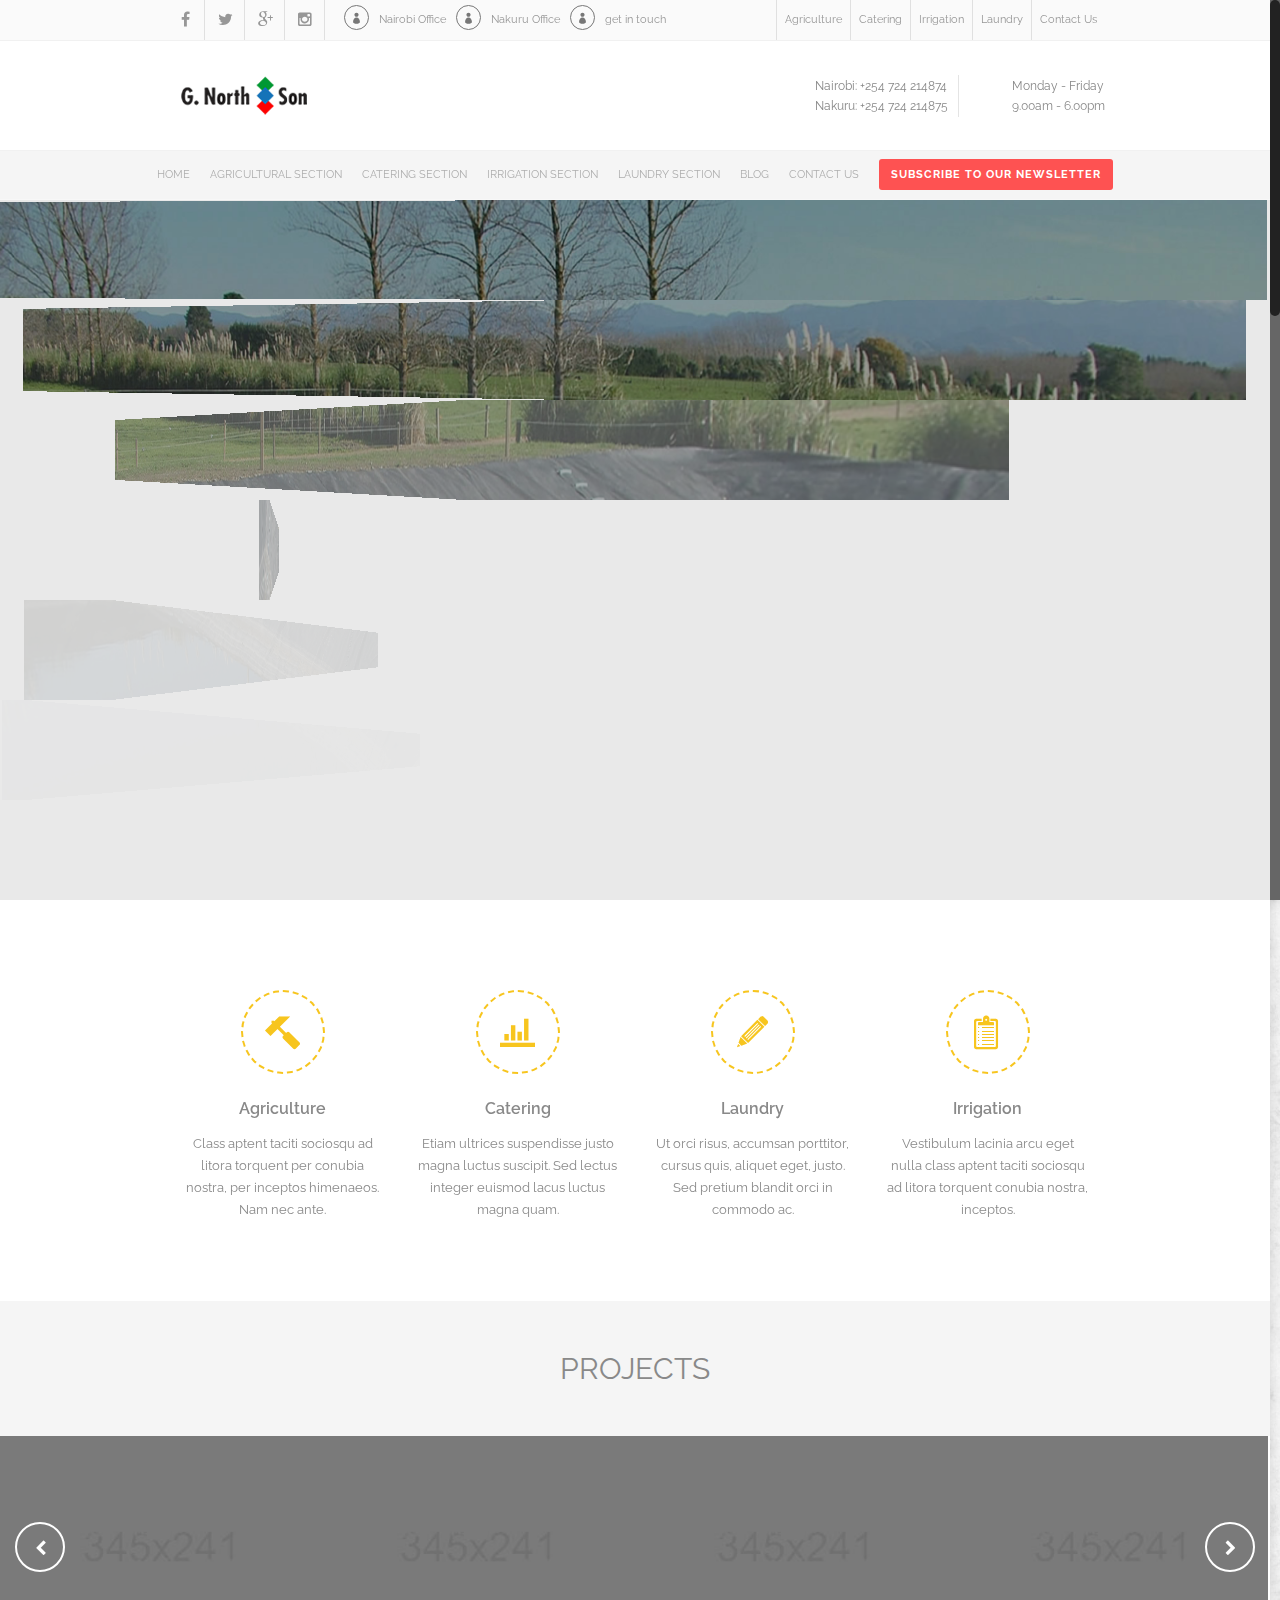
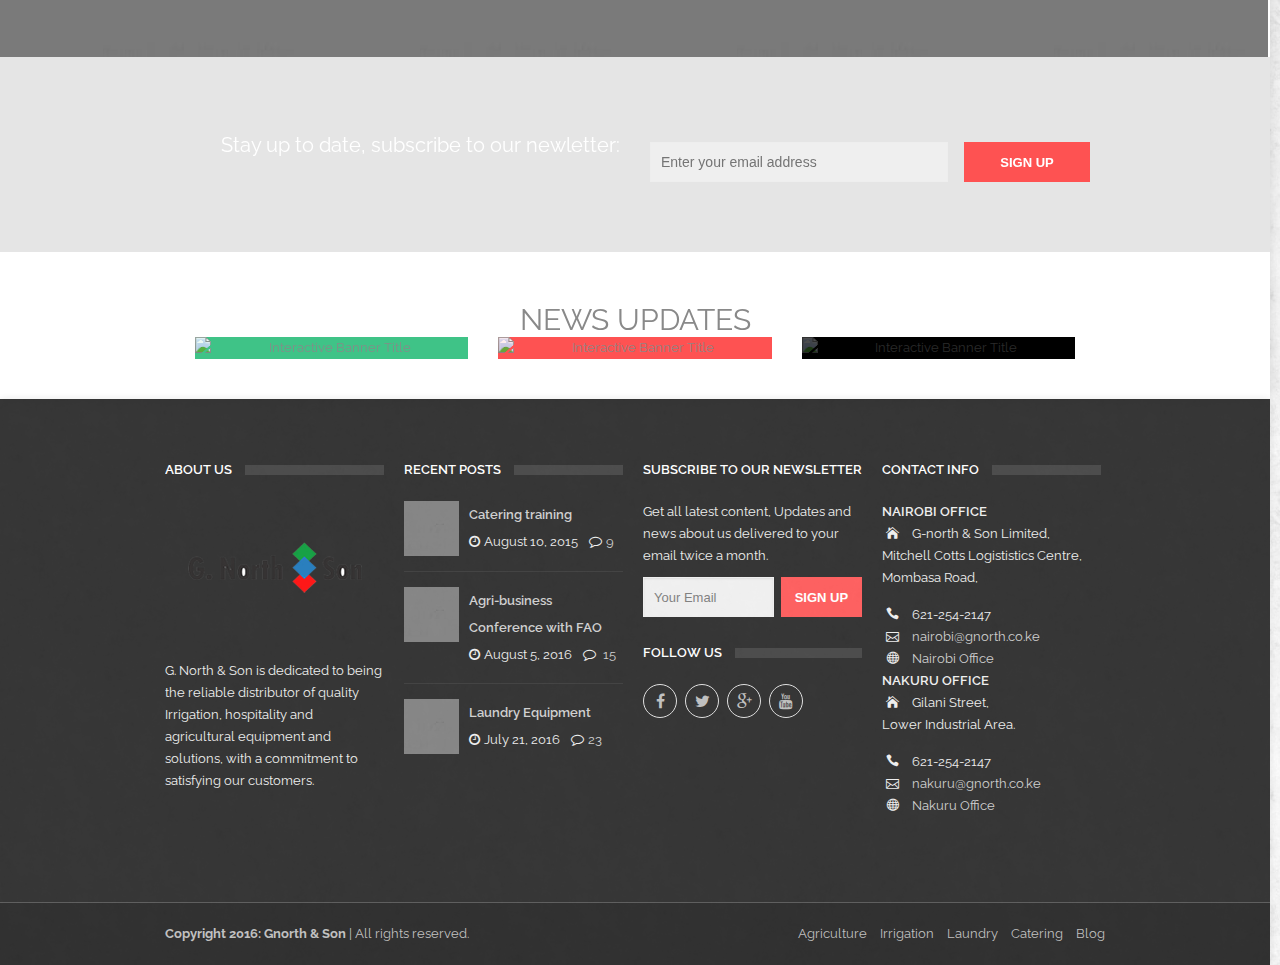
==== commit 93b7aa84: "removed o images" ====
--- a/index.html
+++ b/index.html
@@ -1,9 +1,6 @@
 <!DOCTYPE html>
 <html class="nice-scroll" lang="en-US">
 <head>
-
-	
-    
     <link rel="stylesheet" type="text/css" href="css/bbpress.css" media="all" />
 	<link rel="stylesheet" type="text/css" href="css/zilla.css" media="all" />
 	<link rel="stylesheet" type="text/css" href="css/headers.css" media="all" />
@@ -681,11 +678,9 @@
 												
                                                 
                                                 <div class="uvc-main-heading ult-responsive" data-ultimate-target='#ultimate-heading5521ae08b9a22 h2' data-responsive-json-new='{"font-size":"desktop:30px;","line-height":""}'>
-													<h2 style="font-weight:normal;">OUR PROJECTS</h2>
-												</div>
-												<div class="uvc-heading-spacer line_only" style="margin-top:20px;height:2px;">
-													<span class="uvc-headings-line" style="border-style:dashed;border-bottom-width:2px;border-color:#f7c51e;width:100px;"></span>
-												</div>
+													<h2 style="font-weight:normal;">PROJECTS</h2>
+												</div>
+											
 											</div>
 										</div>
 									</div>
@@ -820,6 +815,8 @@
 
 
 					<!-- Services End -->
+                    
+                    
 
                     
 
@@ -832,82 +829,70 @@
 										<div class="clr ">
 											<div id="ultimate-heading5521ae08cd4c4" class="uvc-heading uvc-8949 " data-hspacer="line_only" data-halign="center" style="text-align:center">
 												<div class="uvc-main-heading ult-responsive" data-ultimate-target='#ultimate-heading5521ae08cd4c4 h2' data-responsive-json-new='{"font-size":"desktop:30px;","line-height":""}'>
-													<h2 style="font-weight:normal;">TESTIMONIALS</h2>
-												</div>
-												<div class="uvc-heading-spacer line_only" style="margin-top:20px;height:2px;">
-													<span class="uvc-headings-line" style="border-style:dashed;border-bottom-width:2px;border-color:#f7c51e;width:100px;"></span>
-												</div>
+                                                    <h2 style="font-weight:normal;">NEWS UPDATES</h2>
+												</div>
+												
 											</div>
-											<div class="vcex-testimonials-fullslider vcex-flexslider-wrap dark-skin vcex-slider-container-65">
-												<div id="flexslider-65" class="flexslider">
-													<ul class="slides">
-														<li class="slide">
-														<article id="post-155" class="vcex-testimonials-fullslider-entry container" style="font-size: 15px;">
-														<div class="vcex-quote-content">
-															<p>
-																Saperet periculis principes in vis, est ne minim admodum. Ignota perpetua torquatos id ius, ut consul probatus conceptam est, ea sit graecis singulis. Maiorum pertinacia ea per, has quis euripidis at. Persius civibus eligendi no per.
-															</p>
-														</div>
-														<div class="vcex-testimonials-fullslider-avatar">
-															<img src="upload/person7-100x100.jpg" alt="Anthony Wright" height="100" width="100"/>
-														</div>
-														<div class="vcex-testimonials-fullslider-author">
-															<div class="testimonials-author">
-																<span>Anthony Wright</span>
-															</div>
-														</div>
-														</article>
+                                            
+                                  <!--          Trying sth-->
+                                            <div class="clr " style="padding-bottom: 20;">
+						<div class="vc_col-sm-4 wpb_column column_container ">
+							<div class="clr ">
+								<div class="ult-new-ib ult-ib-effect-style10 " style="background:#3fc387;" data-opacity="0.9" data-hover-opacity="0.3">
+									<img class="ult-new-ib-img" style="opacity:0.9" alt="Interactive Banner Title" src="file:///G:/a/m/upload/mountain.jpg">
+									<div class="ult-new-ib-desc" style="">
+										<h2 class="ult-new-ib-title" style="font-weight:normal;color:#ffffff;">Catering business</h2>
+										<p class="ult-new-ib-content" style="color:#ffffff;">
+											Caeleste acervo matutinis!
+                                            <br>August 11 2016
+                                            <br>Read More...
+										</p>
+									</div>
+									<a class="ult-new-ib-link"></a>
+								</div>
+							</div>
+						</div>
+						<div class="vc_col-sm-4 wpb_column column_container ">
+							<div class="clr ">
+								<div class="ult-new-ib ult-ib-effect-style10 " style="background:#fe5252;" data-opacity="0.9" data-hover-opacity="0.3">
+									<img class="ult-new-ib-img" style="opacity:0.9" alt="Interactive Banner Title" src="file:///G:/a/m/upload/blog11.jpg">
+									<div class="ult-new-ib-desc" style="">
+										<h2 class="ult-new-ib-title" style="font-weight:normal;color:#ffffff;">The Laundry conference</h2>
+										<p class="ult-new-ib-content" style="color:#ffffff;">
+											Caeleste acervo matutinis!
+                                            <br>August 7 2016
+                                              <br>Read More...
+										</p>
+									</div>
+									<a class="ult-new-ib-link"></a>
+								</div>
+							</div>
+						</div>
+						<div class="vc_col-sm-4 wpb_column column_container ">
+							<div class="clr ">
+								<div class="ult-new-ib ult-ib-effect-style10 " style="background:#000000;" data-opacity="0.9" data-hover-opacity="0.3">
+									<img class="ult-new-ib-img" style="opacity:0.3" alt="Interactive Banner Title" src="file:///G:/a/m/upload/blog6.jpg">
+									<div class="ult-new-ib-desc" style="">
+										<h2 class="ult-new-ib-title" style="font-weight:normal;color:#ffffff;">Agribusiness 101</h2>
+										<p class="ult-new-ib-content" style="color:#ffffff;">
+											Caeleste acervo matutinis!
+                                            <br>August 1 2016
+                                              <br>Read More...
+										</p>
+									</div>
+									<a class="ult-new-ib-link"></a>
+								</div>
+							</div>
+						</div>
+					</div>
+                                            
+                                            
+                                            <!--End of the try-->
+                                            
+                                            
+										
 														<!-- .vcex-testimonials-fullslider-entry -->
-														<ul class="ks-testimonial-nav">
-															<li><a href="#" class="ks-testimonial-prev"><i class="arrow_carrot-left"></i></a></li>
-															<li><a href="#" class="ks-testimonial-next"><i class="arrow_carrot-right"></i></a></li>
-														</ul>
-														</li>
-														<li class="slide">
-														<article id="post-156" class="vcex-testimonials-fullslider-entry container" style="font-size: 15px;">
-														<div class="vcex-quote-content">
-															<p>
-																Ad qui facete melius dolores. Elitr invidunt vix ex, agam convenire democritum an mel. Ad per autem dicta consul, te corpora nostrum consulatu quo. An doming quodsi usu, id vis unum facilisi, nemore vivendo contentiones nam ex. Nonumes hendrerit.
-															</p>
-														</div>
-														<div class="vcex-testimonials-fullslider-avatar">
-															<img src="upload/person8-100x100.jpg" alt="Brittany Flannery" height="100" width="100"/>
-														</div>
-														<div class="vcex-testimonials-fullslider-author">
-															<div class="testimonials-author">
-																<span>Brittany Flannery</span>
-															</div>
-														</div>
-														</article>
-														<!-- .vcex-testimonials-fullslider-entry -->
-														<ul class="ks-testimonial-nav">
-															<li><a href="#" class="ks-testimonial-prev"><i class="arrow_carrot-left"></i></a></li>
-															<li><a href="#" class="ks-testimonial-next"><i class="arrow_carrot-right"></i></a></li>
-														</ul>
-														</li>
-														<li class="slide">
-														<article id="post-154" class="vcex-testimonials-fullslider-entry container" style="font-size: 15px;">
-														<div class="vcex-quote-content">
-															<p>
-																Sed tale aeterno saperet ex. Placerat quaestio ea ius, eos vocent euismod ex, alia recusabo signiferumque pro no. Qui repudiandae definitiones et, at mel dictas erroribus. Eros ullum no est, ei nisl wisi ius. Bonorum expetenda et eum. Ius dolor inimicus.
-															</p>
-														</div>
-														<div class="vcex-testimonials-fullslider-avatar">
-															<img src="upload/person6-100x100.jpg" alt="Nancy Green" height="100" width="100"/>
-														</div>
-														<div class="vcex-testimonials-fullslider-author">
-															<div class="testimonials-author">
-																<span>Nancy Green</span>
-															</div>
-														</div>
-														</article>
-														<!-- .vcex-testimonials-fullslider-entry -->
-														<ul class="ks-testimonial-nav">
-															<li><a href="#" class="ks-testimonial-prev"><i class="arrow_carrot-left"></i></a></li>
-															<li><a href="#" class="ks-testimonial-next"><i class="arrow_carrot-right"></i></a></li>
-														</ul>
-														</li>
-													</ul>
+												
 												</div>
 											</div>
 											<!-- .vcex-testimonials-fullslider -->
@@ -922,6 +907,7 @@
 					<!-- Row Backgrounds -->
 					<div class="upb_no_bg" data-fadeout="" data-fadeout-percentage="30" data-parallax-content="" data-parallax-content-sense="30" data-row-effect-mobile-disable="true" data-img-parallax-mobile-disable="false" data-rtl="false" data-custom-vc-row="" data-vc="4.4.3" data-theme-support="">
 					</div>
+                    
 				</div>
 				<!-- .entry-content -->
 				</article>
@@ -950,7 +936,7 @@
 								</div>
 								<div class="textwidget">
 									<p style="text-align: center;">
-										<!--<img src="upload/footer-fashion.png" alt="">-->
+										<img src="upload/footerlogo.png" alt="GNorth & Son">
 									</p>
 									<p>
 										G. North & Son is dedicated to being the reliable distributor of quality Irrigation, hospitality and agricultural equipment and solutions, with a commitment to satisfying our customers.
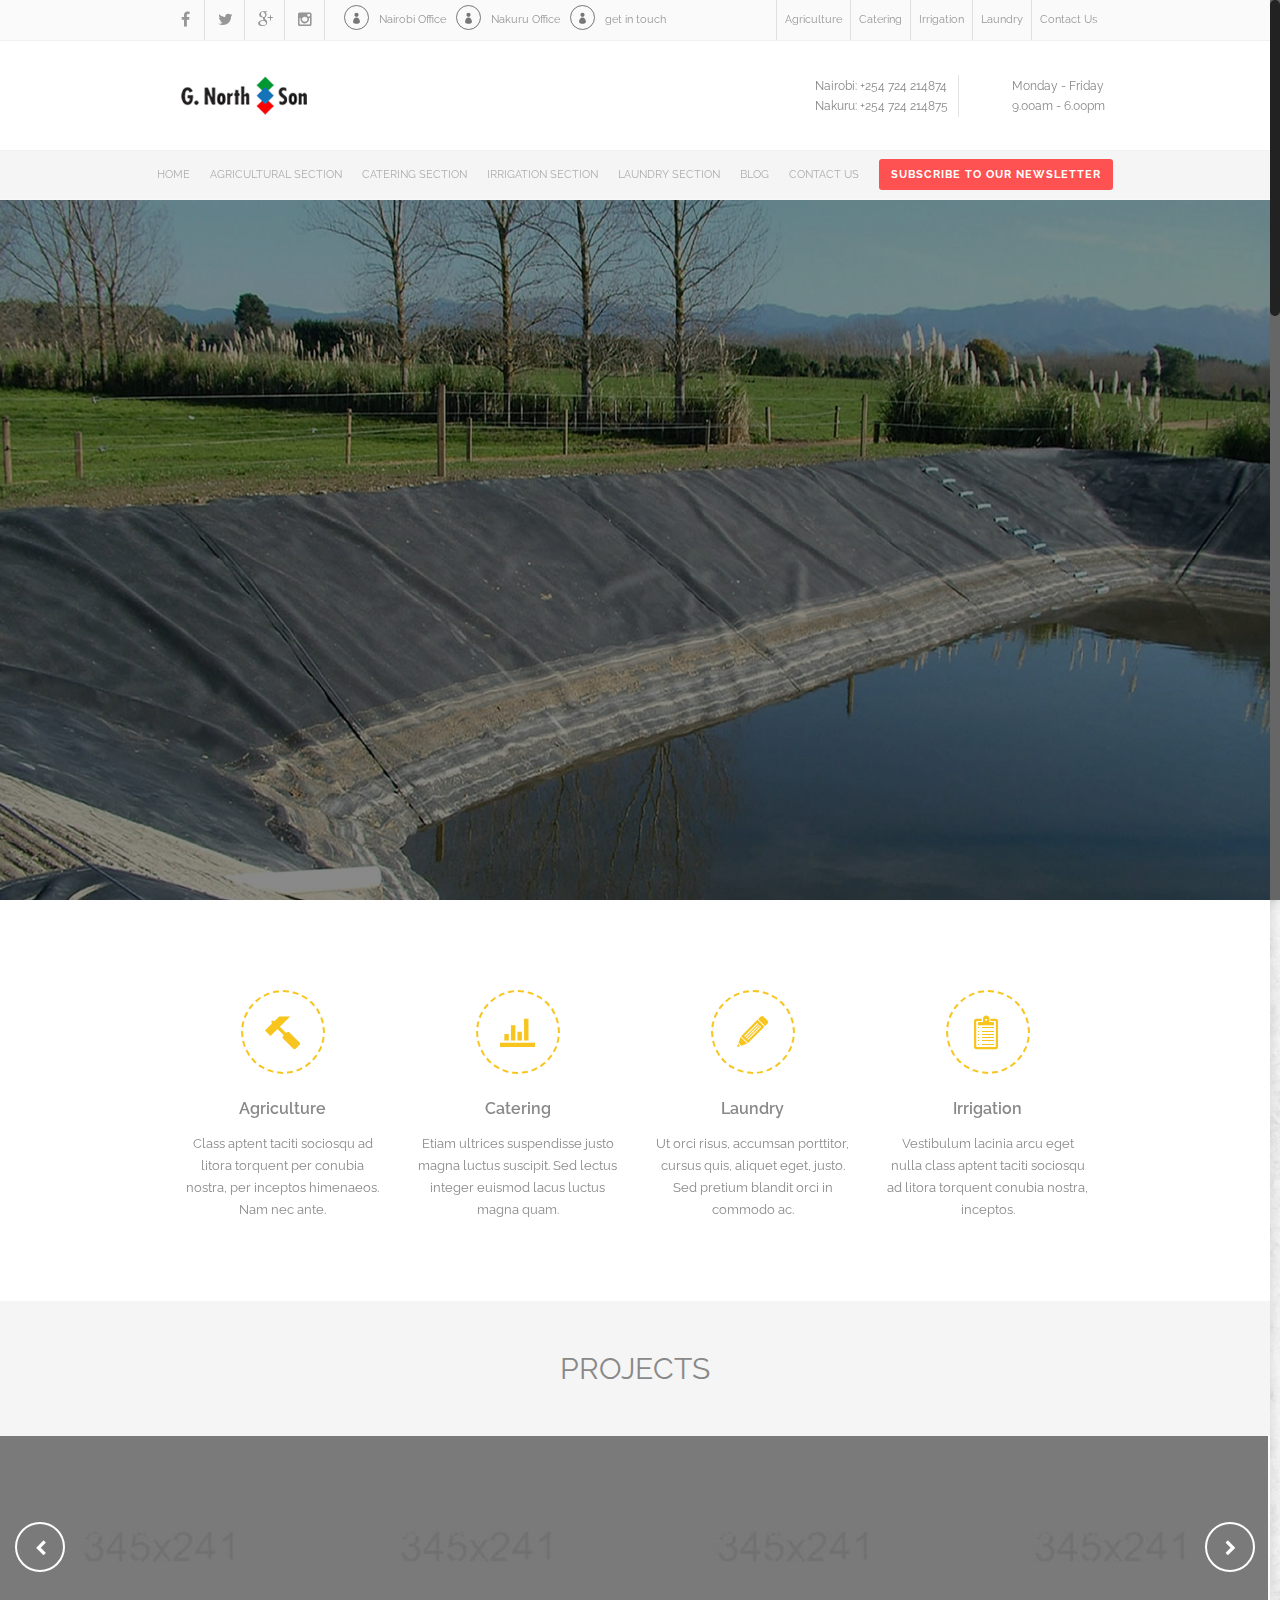
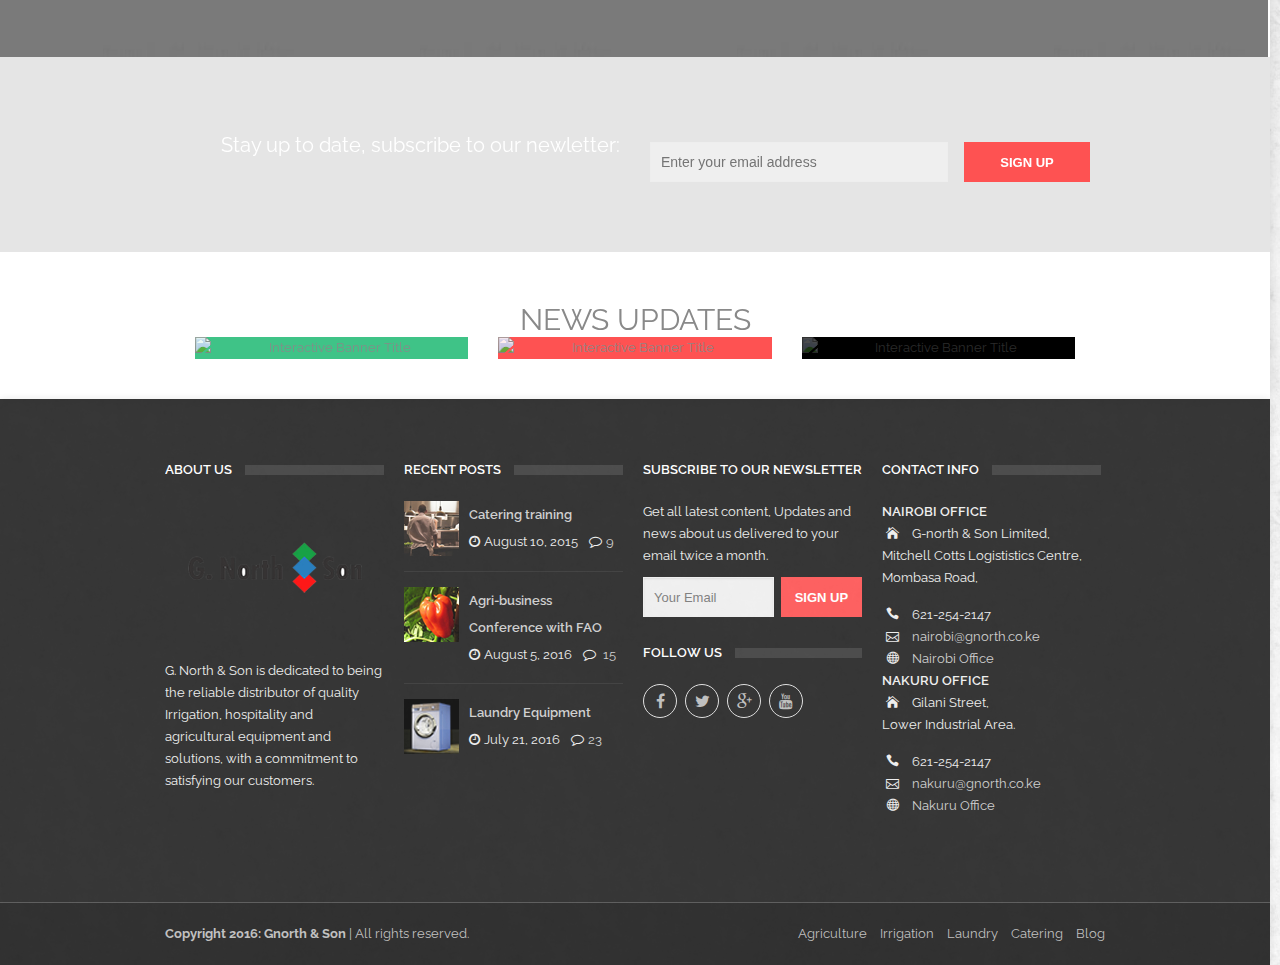
==== commit bcc25d91: "fimages" ====
--- a/index.html
+++ b/index.html
@@ -958,7 +958,7 @@
 							<ul class="ks-widget-recent-posts clr style-default">
 								<li class="clearfix ks-widget-recent-posts-li">
 								<a href="#" title="Cosmetics" class="ks-widget-recent-posts-thumbnail">
-								<img src="upload/spa-product5-55x55.jpg" alt="Cosmetics"/>
+								<img src="upload/fimages/cater.jpg" alt="Cosmetics"/>
 								</a>
 								<a href="#" title="Cosmetics" class="ks-widget-recent-posts-title">Catering training</a>
 								<div class="ks-widget-info-wrap">
@@ -972,7 +972,7 @@
 								</li>
 								<li class="clearfix ks-widget-recent-posts-li">
 								<a href="#" title="Diamond Ring" class="ks-widget-recent-posts-thumbnail">
-								<img src="upload/diamond-product-55x55.jpg" alt="Diamond Ring"/>
+								<img src="upload/fimages/agri.jpg" alt="Diamond Ring"/>
 								</a>
 								<a href="#" title="Diamond Ring" class="ks-widget-recent-posts-title">Agri-business Conference with FAO</a>
 								<div class="ks-widget-info-wrap">
@@ -981,15 +981,15 @@
 									</div>
 									<div class="ks-widget-recent-posts-comments">
 										<i class="fa fa-comment-o"></i>
-                                        <a href="#" class="comments-link" title="Comment on Diamond Ring">15</a>
+                                        <a href="#" class="comments-link" title="Agri-business Conference with FAO">15</a>
 									</div>
 								</div>
 								</li>
 								<li class="clearfix ks-widget-recent-posts-li">
 								<a href="#" title="Wawa Singlet" class="ks-widget-recent-posts-thumbnail">
-								<img src="upload/red-tops-55x55.jpg" alt="Wawa Singlet"/>
+								<img src="upload/fimages/laun.jpg" alt="Wawa Singlet"/>
 								</a>
-								<a href="#" title="Wawa Singlet" class="ks-widget-recent-posts-title">Laundry Equipment</a>
+								<a href="#" title="Laundry Equipment" class="ks-widget-recent-posts-title">Laundry Equipment</a>
 								<div class="ks-widget-info-wrap">
 									<div class="ks-widget-recent-posts-date">
 										<i class="fa fa-clock-o"></i>July 21, 2016
--- a/css/bbpress.css
+++ b/css/bbpress.css
@@ -2201,7 +2201,7 @@
     margin: 0px 0px 5px 0px
 }
 .eg-leftright-container .esg-filter-wrapper {
-    display: block;margin-right:0px}.eg-ajaxtarget-container{position:relative;width:100%;height:auto}.tp-esg-item .add_to_cart_button.loading:before{content:"";position:absolute;top:0;right:0;left:0;bottom:0;background:url(http://khositeweb.com/preview/aktina/wp-content/plugins/essential-grid/public/assets/images/ajax-loader.gif) center no-repeat rgba(255,255,255,0.65)}.esg-loader{top:50%;left:50%;z-index:10000;position:absolute}.esg-loader.spinner0{width:40px;height:40px;background:url(http://khositeweb.com/preview/aktina/wp-content/plugins/essential-grid/public/assets/images/loader.gif) no-repeat center center;background-color:#fff;box-shadow:0px 0px 20px 0px rgba(0,0,0,0.15);-webkit-box-shadow:0px 0px 20px 0px rgba(0,0,0,0.15);margin-left:-20px;-webkit-animation:esg-rotateplane 1.2s infinite ease-in-out;animation:esg-rotateplane 1.2s infinite ease-in-out;border-radius:3px;-moz-border-radius:3px;-webkit-border-radius:3px}.esg-loader.spinner1{width:40px;height:40px;background-color:#fff;box-shadow:0px 0px 20px 0px rgba(0,0,0,0.15);-webkit-box-shadow:0px 0px 20px 0px rgba(0,0,0,0.15);margin-left:-20px;-webkit-animation:esg-rotateplane 1.2s infinite ease-in-out;animation:esg-rotateplane 1.2s infinite ease-in-out;border-radius:3px;-moz-border-radius:3px;-webkit-border-radius:3px}.esg-loader.spinner5{background:url(http://khositeweb.com/preview/aktina/wp-content/plugins/essential-grid/public/assets/images/loader.gif) no-repeat 10px 10px;background-color:#fff;margin:-22px -22px;width:44px;height:44px;border-radius:3px;-moz-border-radius:3px;-webkit-border-radius:3px}@-webkit-keyframes esg-rotateplane{0%{-webkit-transform:perspective(120px)}50%{-webkit-transform:perspective(120px) rotateY(180deg)}100%{-webkit-transform:perspective(120px) rotateY(180deg)  rotateX(180deg)}}@keyframes esg-rotateplane{0%{transform:perspective(120px) rotateX(0deg) rotateY(0deg);-webkit-transform:perspective(120px) rotateX(0deg) rotateY(0deg)}50%{transform:perspective(120px) rotateX(-180.1deg) rotateY(0deg);-webkit-transform:perspective(120px) rotateX(-180.1deg) rotateY(0deg)}100%{transform:perspective(120px) rotateX(-180deg) rotateY(-179.9deg);-webkit-transform:perspective(120px) rotateX(-180deg) rotateY(-179.9deg)}}.esg-loader.spinner2{width:40px;height:40px;margin-left:-20px;background-color:#f00;box-shadow:0px 0px 20px 0px rgba(0,0,0,0.15);-webkit-box-shadow:0px 0px 20px 0px rgba(0,0,0,0.15);border-radius:100%;-webkit-animation:esg-scaleout 1.0s infinite ease-in-out;animation:esg-scaleout 1.0s infinite ease-in-out}@-webkit-keyframes esg-scaleout{0%{-webkit-transform:scale(0.0)}100%{-webkit-transform:scale(1.0);opacity:0}}@keyframes esg-scaleout{0%{transform:scale(0.0);-webkit-transform:scale(0.0)}100%{transform:scale(1.0);-webkit-transform:scale(1.0);opacity:0}}.esg-loader.spinner3{margin:-9px 0px 0px -35px;width:70px;text-align:center}.eg-search-wrapper .esg-loader.spinner3{margin-top:-30px !important}.simple-light .eg-search-wrapper .esg-loader.spinner3,
+    display: block;margin-right:0px}.eg-ajaxtarget-container{position:relative;width:100%;height:auto}.tp-esg-item .add_to_cart_button.loading:before{content:"";position:absolute;top:0;right:0;left:0;bottom:0;background:url("loader/loading.gif") center no-repeat rgba(255,255,255,0.65)}.esg-loader{top:50%;left:50%;z-index:10000;position:absolute}.esg-loader.spinner0{width:40px;height:40px;background:url("loader/loading.gif") no-repeat center center;background-color:#fff;box-shadow:0px 0px 20px 0px rgba(0,0,0,0.15);-webkit-box-shadow:0px 0px 20px 0px rgba(0,0,0,0.15);margin-left:-20px;-webkit-animation:esg-rotateplane 1.2s infinite ease-in-out;animation:esg-rotateplane 1.2s infinite ease-in-out;border-radius:3px;-moz-border-radius:3px;-webkit-border-radius:3px}.esg-loader.spinner1{width:40px;height:40px;background-color:#fff;box-shadow:0px 0px 20px 0px rgba(0,0,0,0.15);-webkit-box-shadow:0px 0px 20px 0px rgba(0,0,0,0.15);margin-left:-20px;-webkit-animation:esg-rotateplane 1.2s infinite ease-in-out;animation:esg-rotateplane 1.2s infinite ease-in-out;border-radius:3px;-moz-border-radius:3px;-webkit-border-radius:3px}.esg-loader.spinner5{background:url("loader/loading.gif") no-repeat 10px 10px;background-color:#fff;margin:-22px -22px;width:44px;height:44px;border-radius:3px;-moz-border-radius:3px;-webkit-border-radius:3px}@-webkit-keyframes esg-rotateplane{0%{-webkit-transform:perspective(120px)}50%{-webkit-transform:perspective(120px) rotateY(180deg)}100%{-webkit-transform:perspective(120px) rotateY(180deg)  rotateX(180deg)}}@keyframes esg-rotateplane{0%{transform:perspective(120px) rotateX(0deg) rotateY(0deg);-webkit-transform:perspective(120px) rotateX(0deg) rotateY(0deg)}50%{transform:perspective(120px) rotateX(-180.1deg) rotateY(0deg);-webkit-transform:perspective(120px) rotateX(-180.1deg) rotateY(0deg)}100%{transform:perspective(120px) rotateX(-180deg) rotateY(-179.9deg);-webkit-transform:perspective(120px) rotateX(-180deg) rotateY(-179.9deg)}}.esg-loader.spinner2{width:40px;height:40px;margin-left:-20px;background-color:#f00;box-shadow:0px 0px 20px 0px rgba(0,0,0,0.15);-webkit-box-shadow:0px 0px 20px 0px rgba(0,0,0,0.15);border-radius:100%;-webkit-animation:esg-scaleout 1.0s infinite ease-in-out;animation:esg-scaleout 1.0s infinite ease-in-out}@-webkit-keyframes esg-scaleout{0%{-webkit-transform:scale(0.0)}100%{-webkit-transform:scale(1.0);opacity:0}}@keyframes esg-scaleout{0%{transform:scale(0.0);-webkit-transform:scale(0.0)}100%{transform:scale(1.0);-webkit-transform:scale(1.0);opacity:0}}.esg-loader.spinner3{margin:-9px 0px 0px -35px;width:70px;text-align:center}.eg-search-wrapper .esg-loader.spinner3{margin-top:-30px !important}.simple-light .eg-search-wrapper .esg-loader.spinner3,
     .simple-dark .eg-search-wrapper .esg-loader.spinner3 {
         margin-top: -25px !important
     }
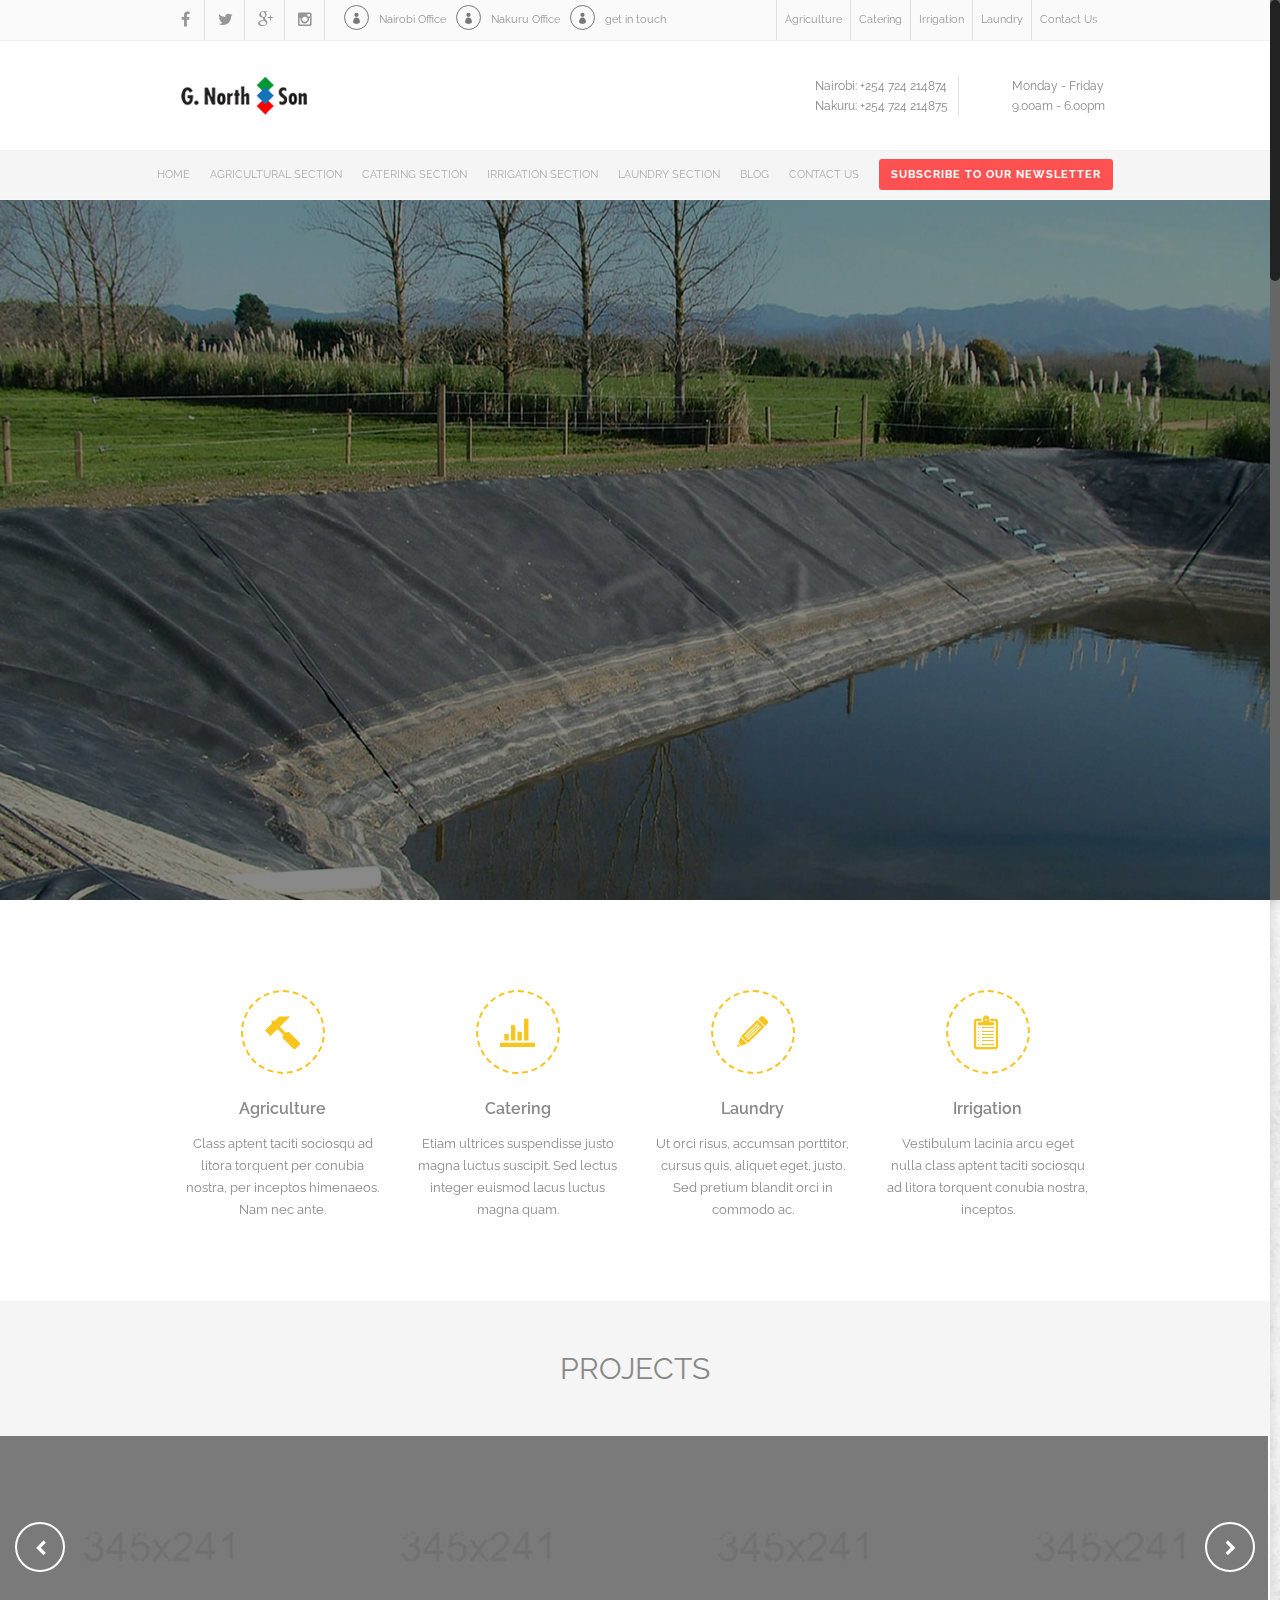
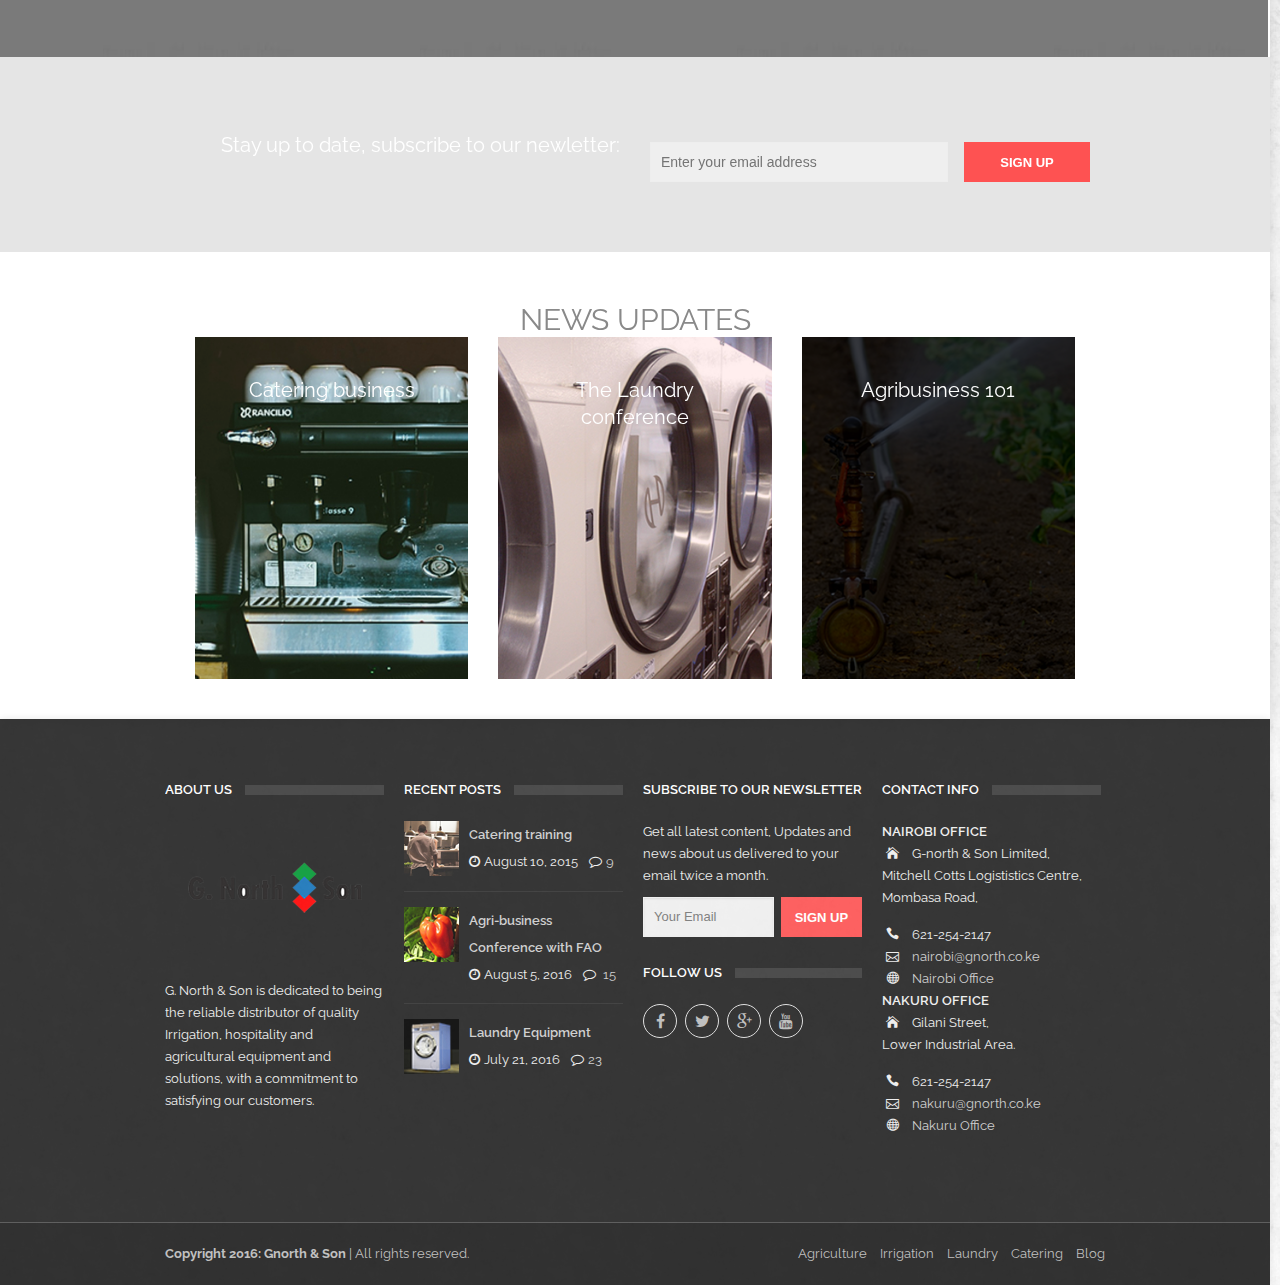
==== commit df059e4c: "blogima" ====
--- a/index.html
+++ b/index.html
@@ -839,7 +839,7 @@
 						<div class="vc_col-sm-4 wpb_column column_container ">
 							<div class="clr ">
 								<div class="ult-new-ib ult-ib-effect-style10 " style="background:#3fc387;" data-opacity="0.9" data-hover-opacity="0.3">
-									<img class="ult-new-ib-img" style="opacity:0.9" alt="Interactive Banner Title" src="file:///G:/a/m/upload/mountain.jpg">
+									<img class="ult-new-ib-img" style="opacity:0.9" alt="Interactive Banner Title" src="upload/blog/cater.jpg">
 									<div class="ult-new-ib-desc" style="">
 										<h2 class="ult-new-ib-title" style="font-weight:normal;color:#ffffff;">Catering business</h2>
 										<p class="ult-new-ib-content" style="color:#ffffff;">
@@ -855,7 +855,7 @@
 						<div class="vc_col-sm-4 wpb_column column_container ">
 							<div class="clr ">
 								<div class="ult-new-ib ult-ib-effect-style10 " style="background:#fe5252;" data-opacity="0.9" data-hover-opacity="0.3">
-									<img class="ult-new-ib-img" style="opacity:0.9" alt="Interactive Banner Title" src="file:///G:/a/m/upload/blog11.jpg">
+									<img class="ult-new-ib-img" style="opacity:0.9" alt="The Laundry conference" src="upload/blog/laun.jpg">
 									<div class="ult-new-ib-desc" style="">
 										<h2 class="ult-new-ib-title" style="font-weight:normal;color:#ffffff;">The Laundry conference</h2>
 										<p class="ult-new-ib-content" style="color:#ffffff;">
@@ -871,7 +871,7 @@
 						<div class="vc_col-sm-4 wpb_column column_container ">
 							<div class="clr ">
 								<div class="ult-new-ib ult-ib-effect-style10 " style="background:#000000;" data-opacity="0.9" data-hover-opacity="0.3">
-									<img class="ult-new-ib-img" style="opacity:0.3" alt="Interactive Banner Title" src="file:///G:/a/m/upload/blog6.jpg">
+									<img class="ult-new-ib-img" style="opacity:0.3" alt="Agribusiness 101" src="upload/blog/agrib.jpg">
 									<div class="ult-new-ib-desc" style="">
 										<h2 class="ult-new-ib-title" style="font-weight:normal;color:#ffffff;">Agribusiness 101</h2>
 										<p class="ult-new-ib-content" style="color:#ffffff;">
@@ -957,22 +957,22 @@
 							</div>
 							<ul class="ks-widget-recent-posts clr style-default">
 								<li class="clearfix ks-widget-recent-posts-li">
-								<a href="#" title="Cosmetics" class="ks-widget-recent-posts-thumbnail">
+								<a href="#" title="Catering training" class="ks-widget-recent-posts-thumbnail">
 								<img src="upload/fimages/cater.jpg" alt="Cosmetics"/>
 								</a>
-								<a href="#" title="Cosmetics" class="ks-widget-recent-posts-title">Catering training</a>
+								<a href="#" title="Catering training" class="ks-widget-recent-posts-title">Catering training</a>
 								<div class="ks-widget-info-wrap">
 									<div class="ks-widget-recent-posts-date">
 										<i class="fa fa-clock-o"></i>August 10, 2015
 									</div>
 									<div class="ks-widget-recent-posts-comments">
-										<i class="fa fa-comment-o"></i><a href="#" class="comments-link" title="Comment on Cosmetics">9</a>
+										<i class="fa fa-comment-o"></i><a href="#" class="comments-link" title="Comments on Catering training">9</a>
 									</div>
 								</div>
 								</li>
 								<li class="clearfix ks-widget-recent-posts-li">
-								<a href="#" title="Diamond Ring" class="ks-widget-recent-posts-thumbnail">
-								<img src="upload/fimages/agri.jpg" alt="Diamond Ring"/>
+								<a href="#" title="Agri-business Conference with FAO" class="ks-widget-recent-posts-thumbnail">
+								<img src="upload/fimages/agri.jpg" alt="Agri-business Conference with FAO"/>
 								</a>
 								<a href="#" title="Diamond Ring" class="ks-widget-recent-posts-title">Agri-business Conference with FAO</a>
 								<div class="ks-widget-info-wrap">
@@ -981,13 +981,13 @@
 									</div>
 									<div class="ks-widget-recent-posts-comments">
 										<i class="fa fa-comment-o"></i>
-                                        <a href="#" class="comments-link" title="Agri-business Conference with FAO">15</a>
+                                        <a href="#" class="comments-link" title="comments on Agri-business Conference with FAO">15</a>
 									</div>
 								</div>
 								</li>
 								<li class="clearfix ks-widget-recent-posts-li">
-								<a href="#" title="Wawa Singlet" class="ks-widget-recent-posts-thumbnail">
-								<img src="upload/fimages/laun.jpg" alt="Wawa Singlet"/>
+								<a href="#" title="Laundry Equipment" class="ks-widget-recent-posts-thumbnail">
+								<img src="upload/fimages/laun.jpg" alt="Laundry Equipment"/>
 								</a>
 								<a href="#" title="Laundry Equipment" class="ks-widget-recent-posts-title">Laundry Equipment</a>
 								<div class="ks-widget-info-wrap">
@@ -995,7 +995,7 @@
 										<i class="fa fa-clock-o"></i>July 21, 2016
 									</div>
 									<div class="ks-widget-recent-posts-comments">
-										<i class="fa fa-comment-o"></i><a href="#" class="comments-link" title="Comment on Wawa Singlet">23</a>
+										<i class="fa fa-comment-o"></i><a href="#" class="comments-link" title="Comment on Laundry Equipment">23</a>
 									</div>
 								</div>
 								</li>
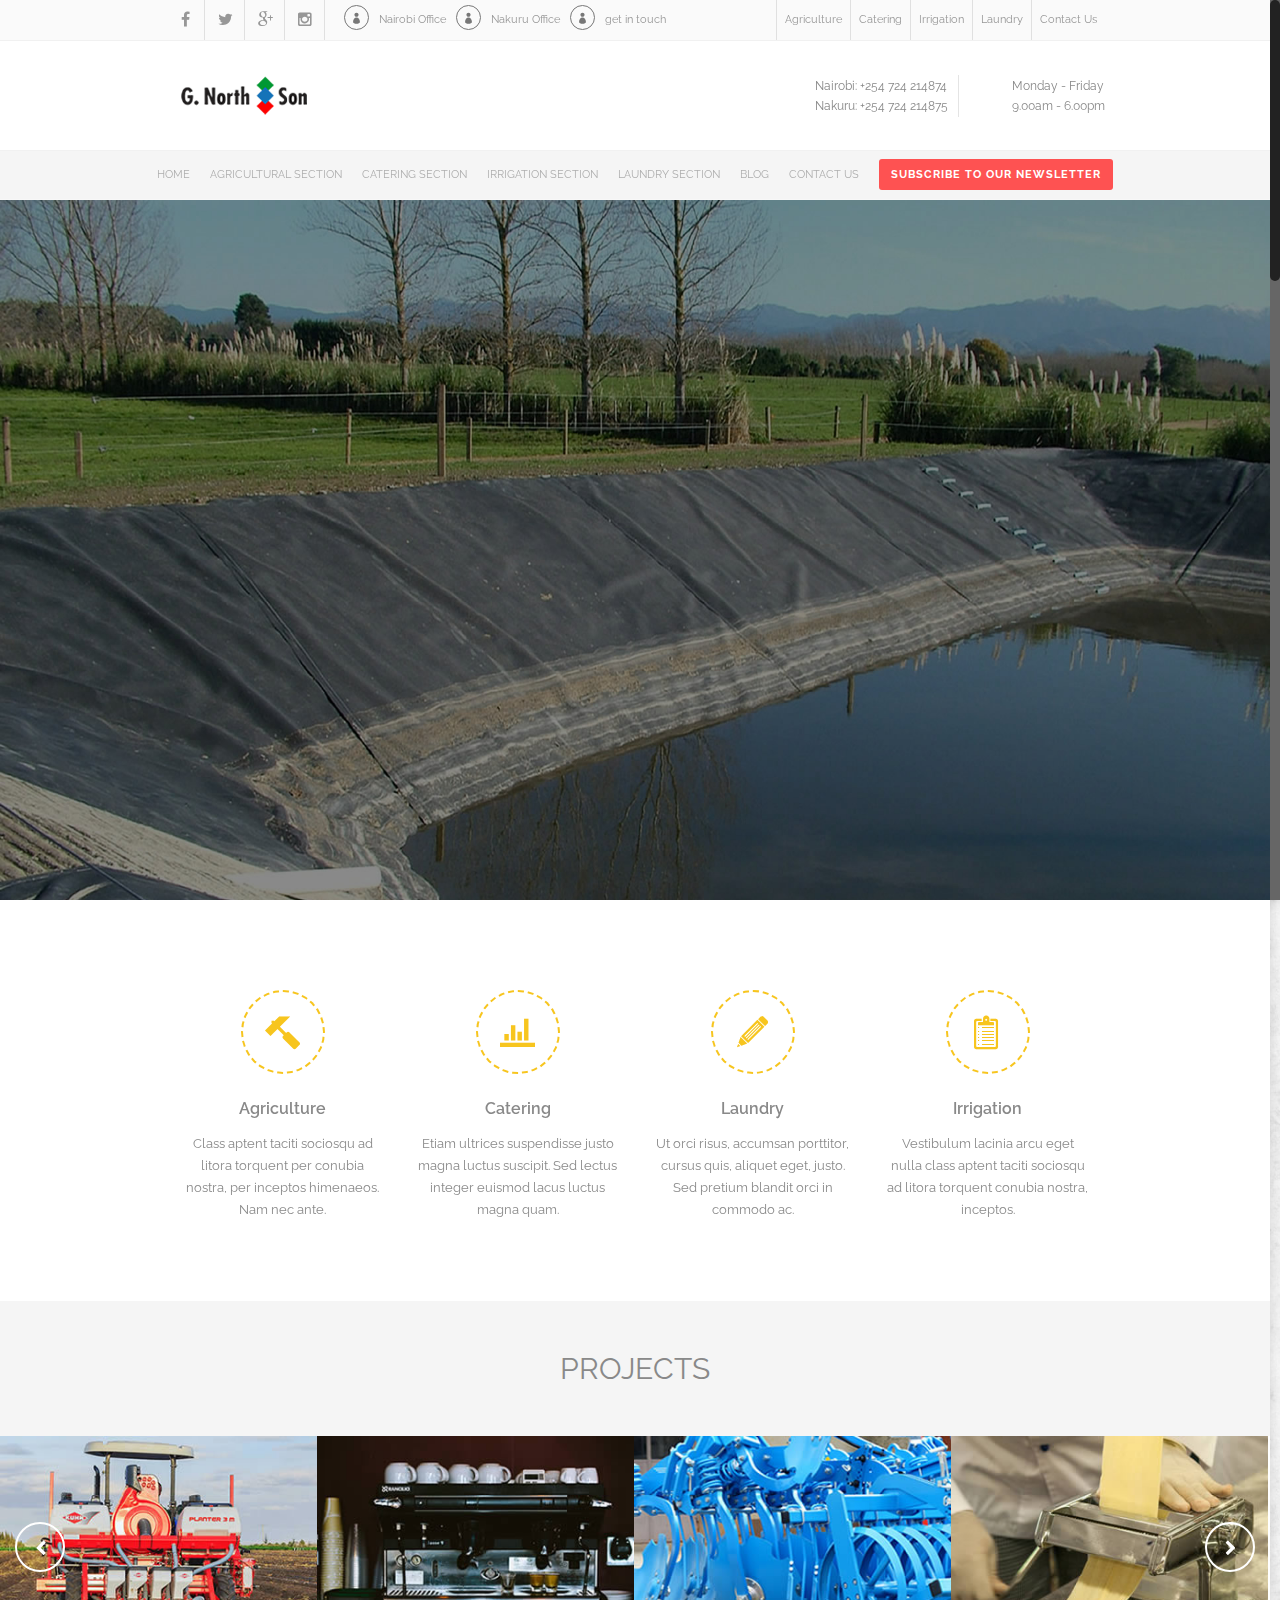
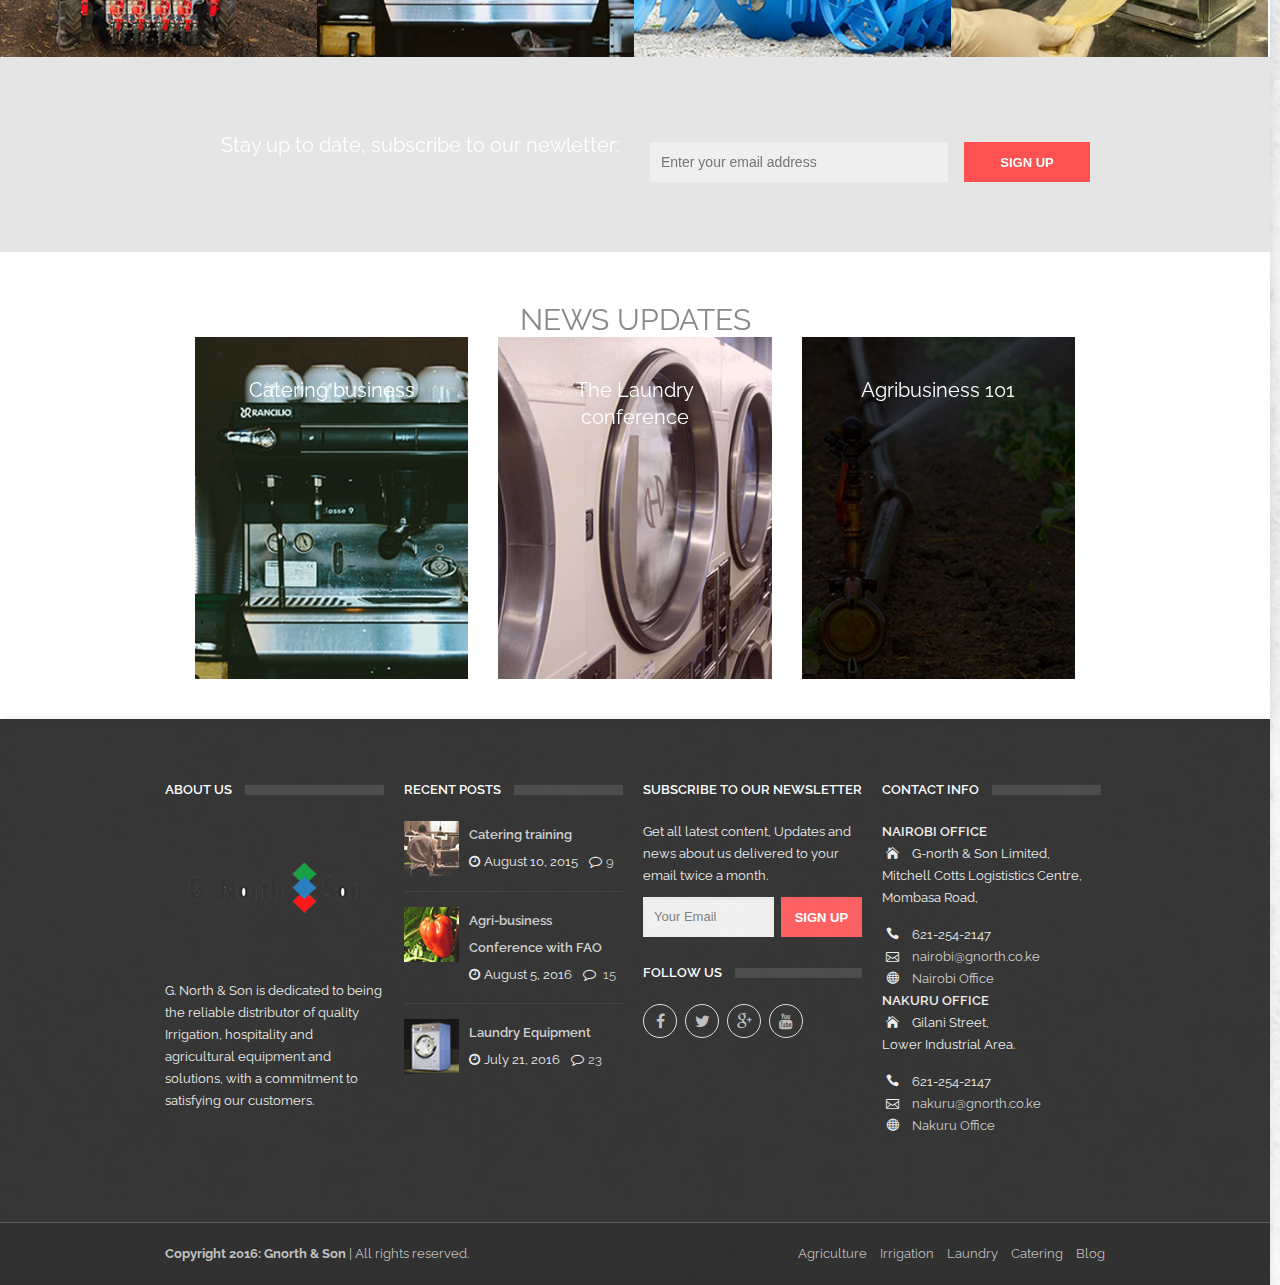
==== commit ac3285bc: "imagebatch1" ====
--- a/index.html
+++ b/index.html
@@ -702,25 +702,25 @@
 											<ul id="caroufredsel-67">
 												<li class="vcex-caroufredsel-slide">
 												<div class="vcex-caroufredsel-entry-media vcex-img-hover-parent vcex-img-hover-grow ">
-													<a href="upload/folio-building8.jpg" title="Interior Concept" class="vcex-caroufredsel-entry-img ks-lightbox"><img src="upload/folio-building8-345x241.jpg" alt="Interior Concept"/><span class="portfolio-entry-overlay"></span></a>
-													<!-- .vcex-caroufredsel-entry-img -->
+													<a href="upload/projects/1.jpg" title="tractor equipment" class="vcex-caroufredsel-entry-img ks-lightbox"><img src="upload/projects/prev/1.jpg" alt="tractor equipment"/><span class="portfolio-entry-overlay"></span></a>
+							<!-- .vcex-caroufredsel-entry-img -->
 												</div>
 												</li>
 												<li class="vcex-caroufredsel-slide">
 												<div class="vcex-caroufredsel-entry-media vcex-img-hover-parent vcex-img-hover-grow ">
-													<a href="upload/folio-building7.jpg" title="Modern Design" class="vcex-caroufredsel-entry-img ks-lightbox"><img src="upload/folio-building7-345x241.jpg" alt="Modern Design"/><span class="portfolio-entry-overlay"></span></a>
+													<a href="upload/projects/2.jpg" title="Modern Catering" class="vcex-caroufredsel-entry-img ks-lightbox"><img src="upload/projects/prev/2.jpg" alt="Modern Catering"/><span class="portfolio-entry-overlay"></span></a>
 													<!-- .vcex-caroufredsel-entry-img -->
 												</div>
 												</li>
 												<li class="vcex-caroufredsel-slide">
 												<div class="vcex-caroufredsel-entry-media vcex-img-hover-parent vcex-img-hover-grow ">
-													<a href="upload/folio-building6.jpg" title="Eco Villa" class="vcex-caroufredsel-entry-img ks-lightbox"><img src="upload/folio-building6-345x241.jpg" alt="Eco Villa"/><span class="portfolio-entry-overlay"></span></a>
+													<a href="upload/projects/3.jpg" title="tractor parts" class="vcex-caroufredsel-entry-img ks-lightbox"><img src="upload/projects/prev/3.jpg" alt="tractor parts"/><span class="portfolio-entry-overlay"></span></a>
 													<!-- .vcex-caroufredsel-entry-img -->
 												</div>
 												</li>
 												<li class="vcex-caroufredsel-slide">
 												<div class="vcex-caroufredsel-entry-media vcex-img-hover-parent vcex-img-hover-grow ">
-													<a href="upload/folio-building5.jpg" title="Residence" class="vcex-caroufredsel-entry-img ks-lightbox"><img src="upload/folio-building5-345x241.jpg" alt="Residence"/><span class="portfolio-entry-overlay"></span></a>
+													<a href="upload/projects/4.jpg" title="Residence" class="vcex-caroufredsel-entry-img ks-lightbox"><img src="upload/projects/prev/4.jpg" alt="Residence"/><span class="portfolio-entry-overlay"></span></a>
 													<!-- .vcex-caroufredsel-entry-img -->
 												</div>
 												</li>
@@ -820,7 +820,7 @@
 
                     
 
-                    <!--Testimonials Start-->
+                    <!-- News Update Start-->
 					<div class="wpb_row vc_row clr vc_row-fluid ">
 						<div class="clr " style="padding-top: 50px;padding-bottom: 10px;">
 							<div class="container clr">
@@ -907,6 +907,7 @@
 					<!-- Row Backgrounds -->
 					<div class="upb_no_bg" data-fadeout="" data-fadeout-percentage="30" data-parallax-content="" data-parallax-content-sense="30" data-row-effect-mobile-disable="true" data-img-parallax-mobile-disable="false" data-rtl="false" data-custom-vc-row="" data-vc="4.4.3" data-theme-support="">
 					</div>
+                 <!-- News Update End-->
                     
 				</div>
 				<!-- .entry-content -->
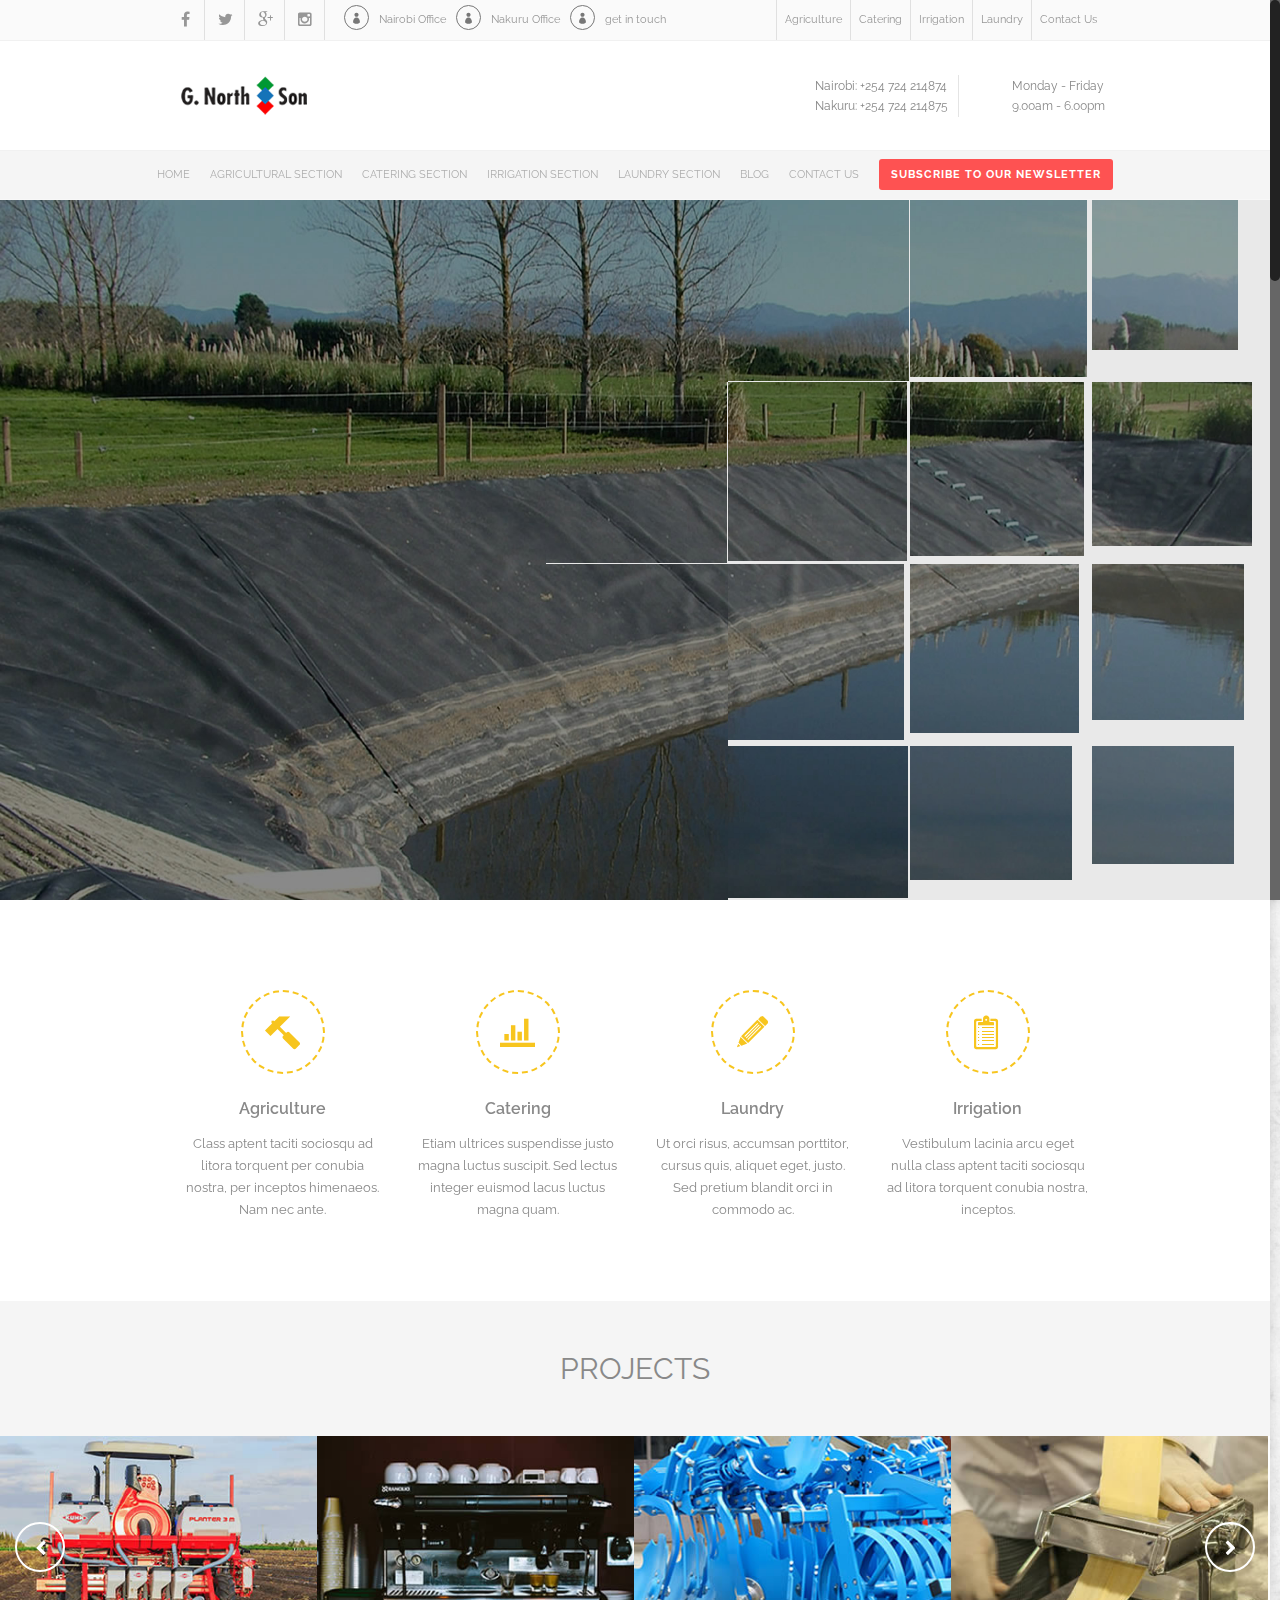
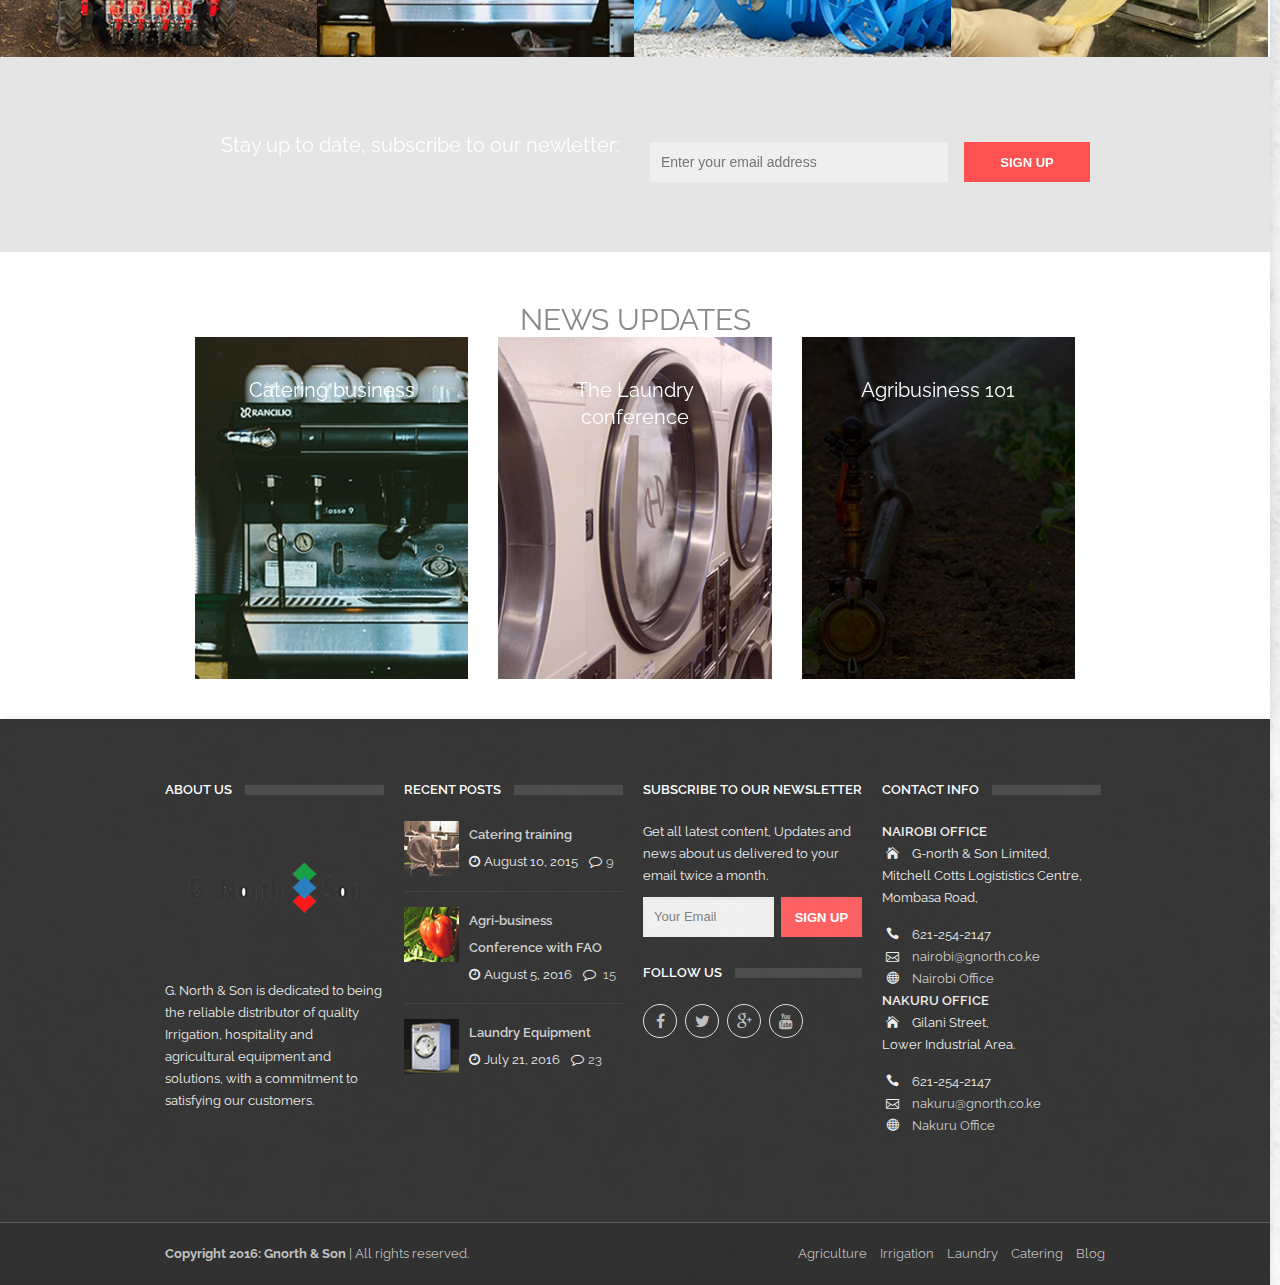
==== commit 608d79b3: "imagebatcg2" ====
--- a/index.html
+++ b/index.html
@@ -720,31 +720,31 @@
 												</li>
 												<li class="vcex-caroufredsel-slide">
 												<div class="vcex-caroufredsel-entry-media vcex-img-hover-parent vcex-img-hover-grow ">
-													<a href="upload/projects/4.jpg" title="Residence" class="vcex-caroufredsel-entry-img ks-lightbox"><img src="upload/projects/prev/4.jpg" alt="Residence"/><span class="portfolio-entry-overlay"></span></a>
+													<a href="upload/projects/4.jpg" title="make pasta" class="vcex-caroufredsel-entry-img ks-lightbox"><img src="upload/projects/prev/4.jpg" alt="make pasta"/><span class="portfolio-entry-overlay"></span></a>
 													<!-- .vcex-caroufredsel-entry-img -->
 												</div>
 												</li>
 												<li class="vcex-caroufredsel-slide">
 												<div class="vcex-caroufredsel-entry-media vcex-img-hover-parent vcex-img-hover-grow ">
-													<a href="upload/folio-building2.jpg" title="Clean Lines House" class="vcex-caroufredsel-entry-img ks-lightbox"><img src="upload/folio-building2-345x241.jpg" alt="Clean Lines House"/><span class="portfolio-entry-overlay"></span></a>
+													<a href="upload/projects/5.jpg" title="Catering" class="vcex-caroufredsel-entry-img ks-lightbox"><img src="upload/projects/prev/5.jpg" alt="Catering"/><span class="portfolio-entry-overlay"></span></a>
 													<!-- .vcex-caroufredsel-entry-img -->
 												</div>
 												</li>
 												<li class="vcex-caroufredsel-slide">
 												<div class="vcex-caroufredsel-entry-media vcex-img-hover-parent vcex-img-hover-grow ">
-													<a href="upload/folio-building3.jpg" title="Corporate Tower" class="vcex-caroufredsel-entry-img ks-lightbox"><img src="upload/folio-building3-345x241.jpg" alt="Corporate Tower"/><span class="portfolio-entry-overlay"></span></a>
+													<a href="upload/projects/6.jpg" title="Green House" class="vcex-caroufredsel-entry-img ks-lightbox"><img src="upload/projects/prev/6.jpg" alt="Green House"/><span class="portfolio-entry-overlay"></span></a>
 													<!-- .vcex-caroufredsel-entry-img -->
 												</div>
 												</li>
 												<li class="vcex-caroufredsel-slide">
 												<div class="vcex-caroufredsel-entry-media vcex-img-hover-parent vcex-img-hover-grow ">
-													<a href="upload/folio-building4.jpg" title="Inside Renovation" class="vcex-caroufredsel-entry-img ks-lightbox"><img src="upload/folio-building4-345x241.jpg" alt="Inside Renovation"/><span class="portfolio-entry-overlay"></span></a>
+													<a href="upload/projects/7.jpg" title="Laundry" class="vcex-caroufredsel-entry-img ks-lightbox"><img src="upload/projects/prev/7.jpg" alt="Laundry"/><span class="portfolio-entry-overlay"></span></a>
 													<!-- .vcex-caroufredsel-entry-img -->
 												</div>
 												</li>
 												<li class="vcex-caroufredsel-slide">
 												<div class="vcex-caroufredsel-entry-media vcex-img-hover-parent vcex-img-hover-grow ">
-													<a href="upload/folio-building1.jpg" title="Arhitecture" class="vcex-caroufredsel-entry-img ks-lightbox"><img src="upload/folio-building1-345x241.jpg" alt="Arhitecture"/><span class="portfolio-entry-overlay"></span></a>
+													<a href="upload/projects/8.jpg" title="Arhitecture" class="vcex-caroufredsel-entry-img ks-lightbox"><img src="upload/projects/prev/8.jpg" alt="Arhitecture"/><span class="portfolio-entry-overlay"></span></a>
 													<!-- .vcex-caroufredsel-entry-img -->
 												</div>
 												</li>
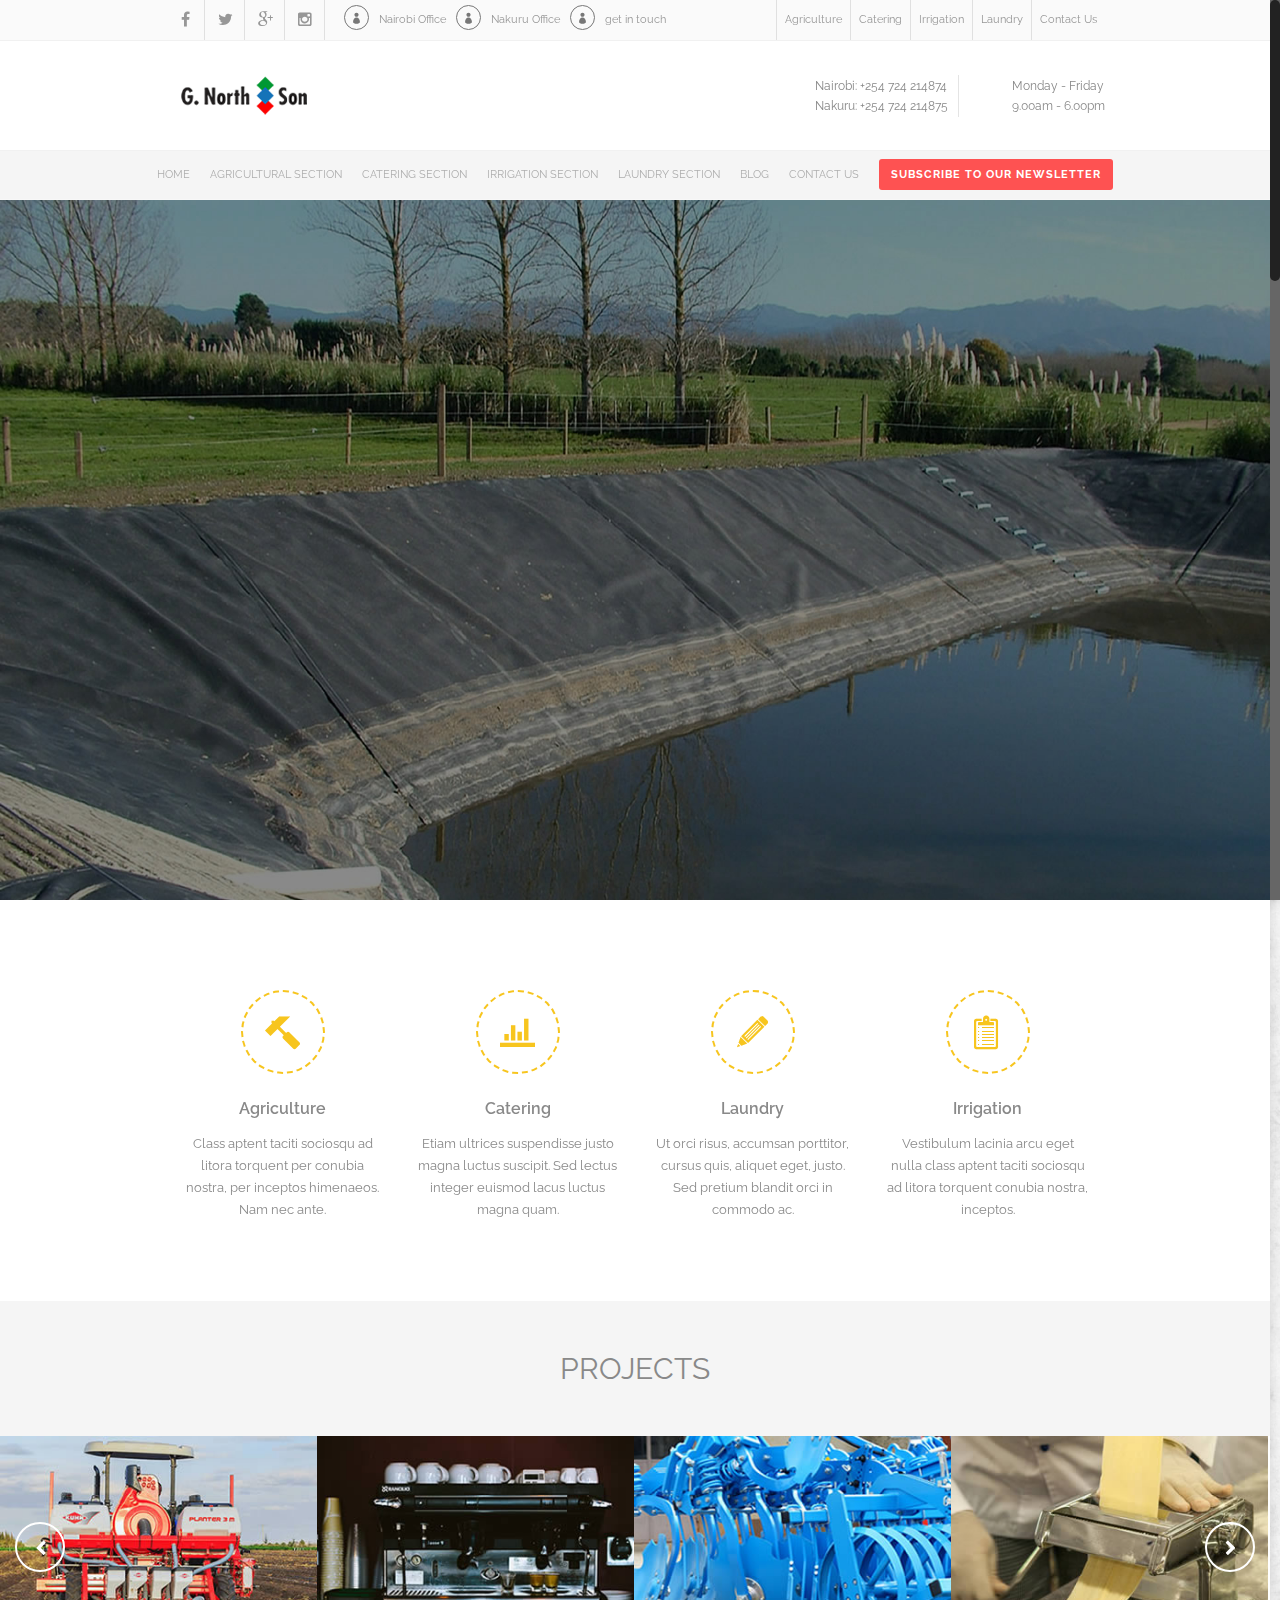
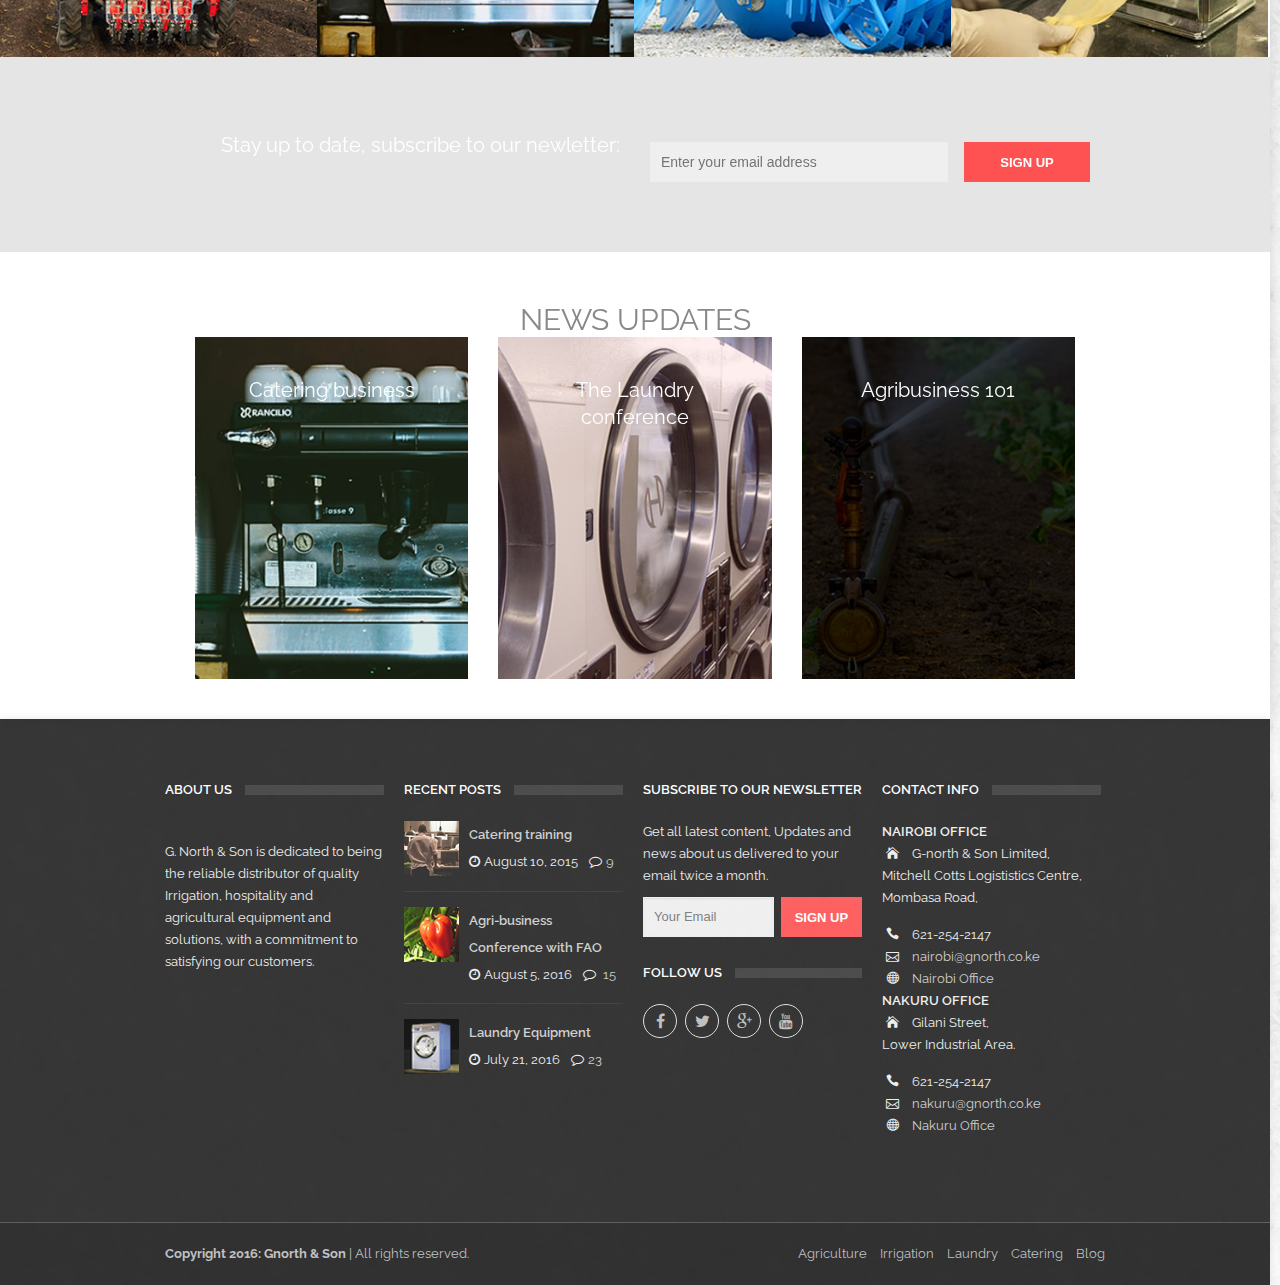
==== commit 8ceb928e: "removed foot Logo" ====
--- a/index.html
+++ b/index.html
@@ -744,7 +744,7 @@
 												</li>
 												<li class="vcex-caroufredsel-slide">
 												<div class="vcex-caroufredsel-entry-media vcex-img-hover-parent vcex-img-hover-grow ">
-													<a href="upload/projects/8.jpg" title="Arhitecture" class="vcex-caroufredsel-entry-img ks-lightbox"><img src="upload/projects/prev/8.jpg" alt="Arhitecture"/><span class="portfolio-entry-overlay"></span></a>
+													<a href="upload/projects/8.jpg" title="Arch Irrigation" class="vcex-caroufredsel-entry-img ks-lightbox"><img src="upload/projects/prev/8.jpg" alt="Arch Irrigation"/><span class="portfolio-entry-overlay"></span></a>
 													<!-- .vcex-caroufredsel-entry-img -->
 												</div>
 												</li>
@@ -937,7 +937,7 @@
 								</div>
 								<div class="textwidget">
 									<p style="text-align: center;">
-										<img src="upload/footerlogo.png" alt="GNorth & Son">
+										<!--<img src="upload/footerlogo.png" alt="GNorth & Son">-->
 									</p>
 									<p>
 										G. North & Son is dedicated to being the reliable distributor of quality Irrigation, hospitality and agricultural equipment and solutions, with a commitment to satisfying our customers.
--- a/css/style.css
+++ b/css/style.css
@@ -19618,7 +19618,7 @@
 }
 #footer-inner {
     height: 500px;
-    background-color: #222;
+    background-color: #222; /*footer background*/
     padding-top: 30px;
 }
 #footer-inner
